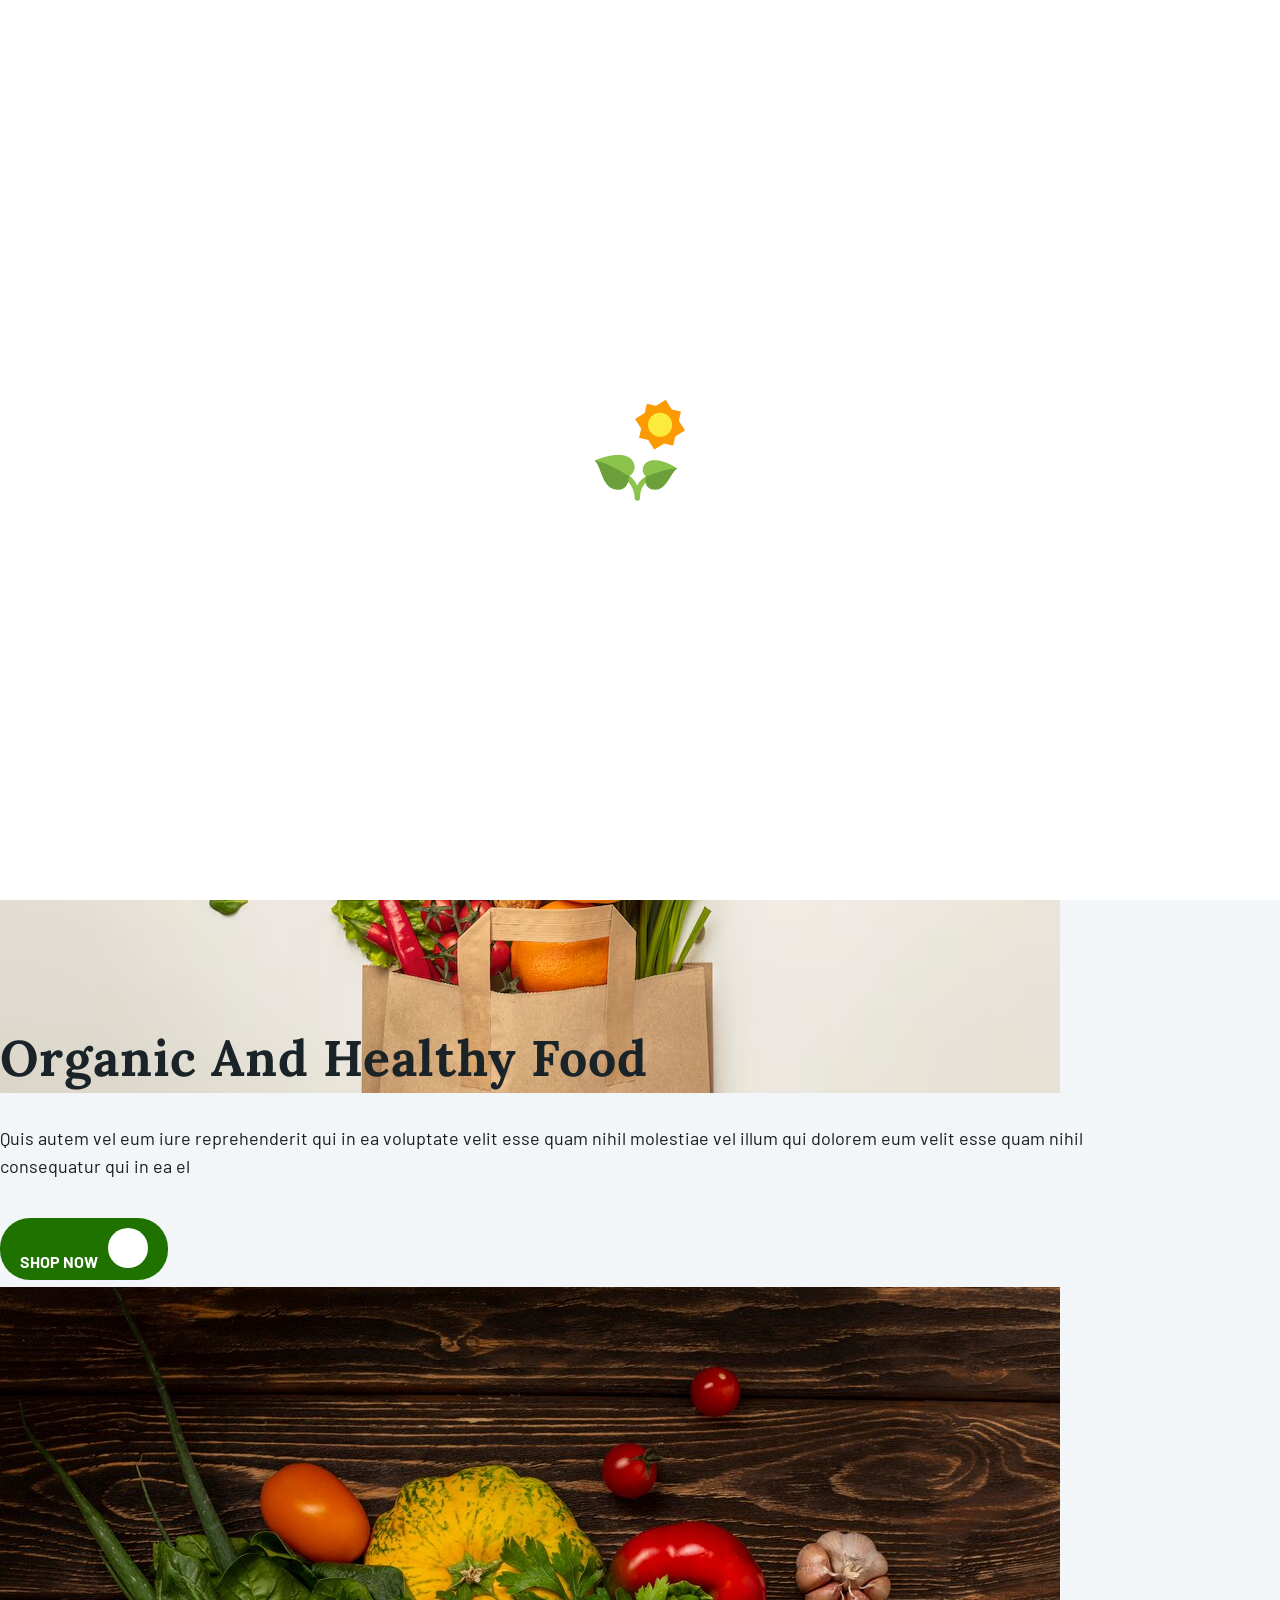
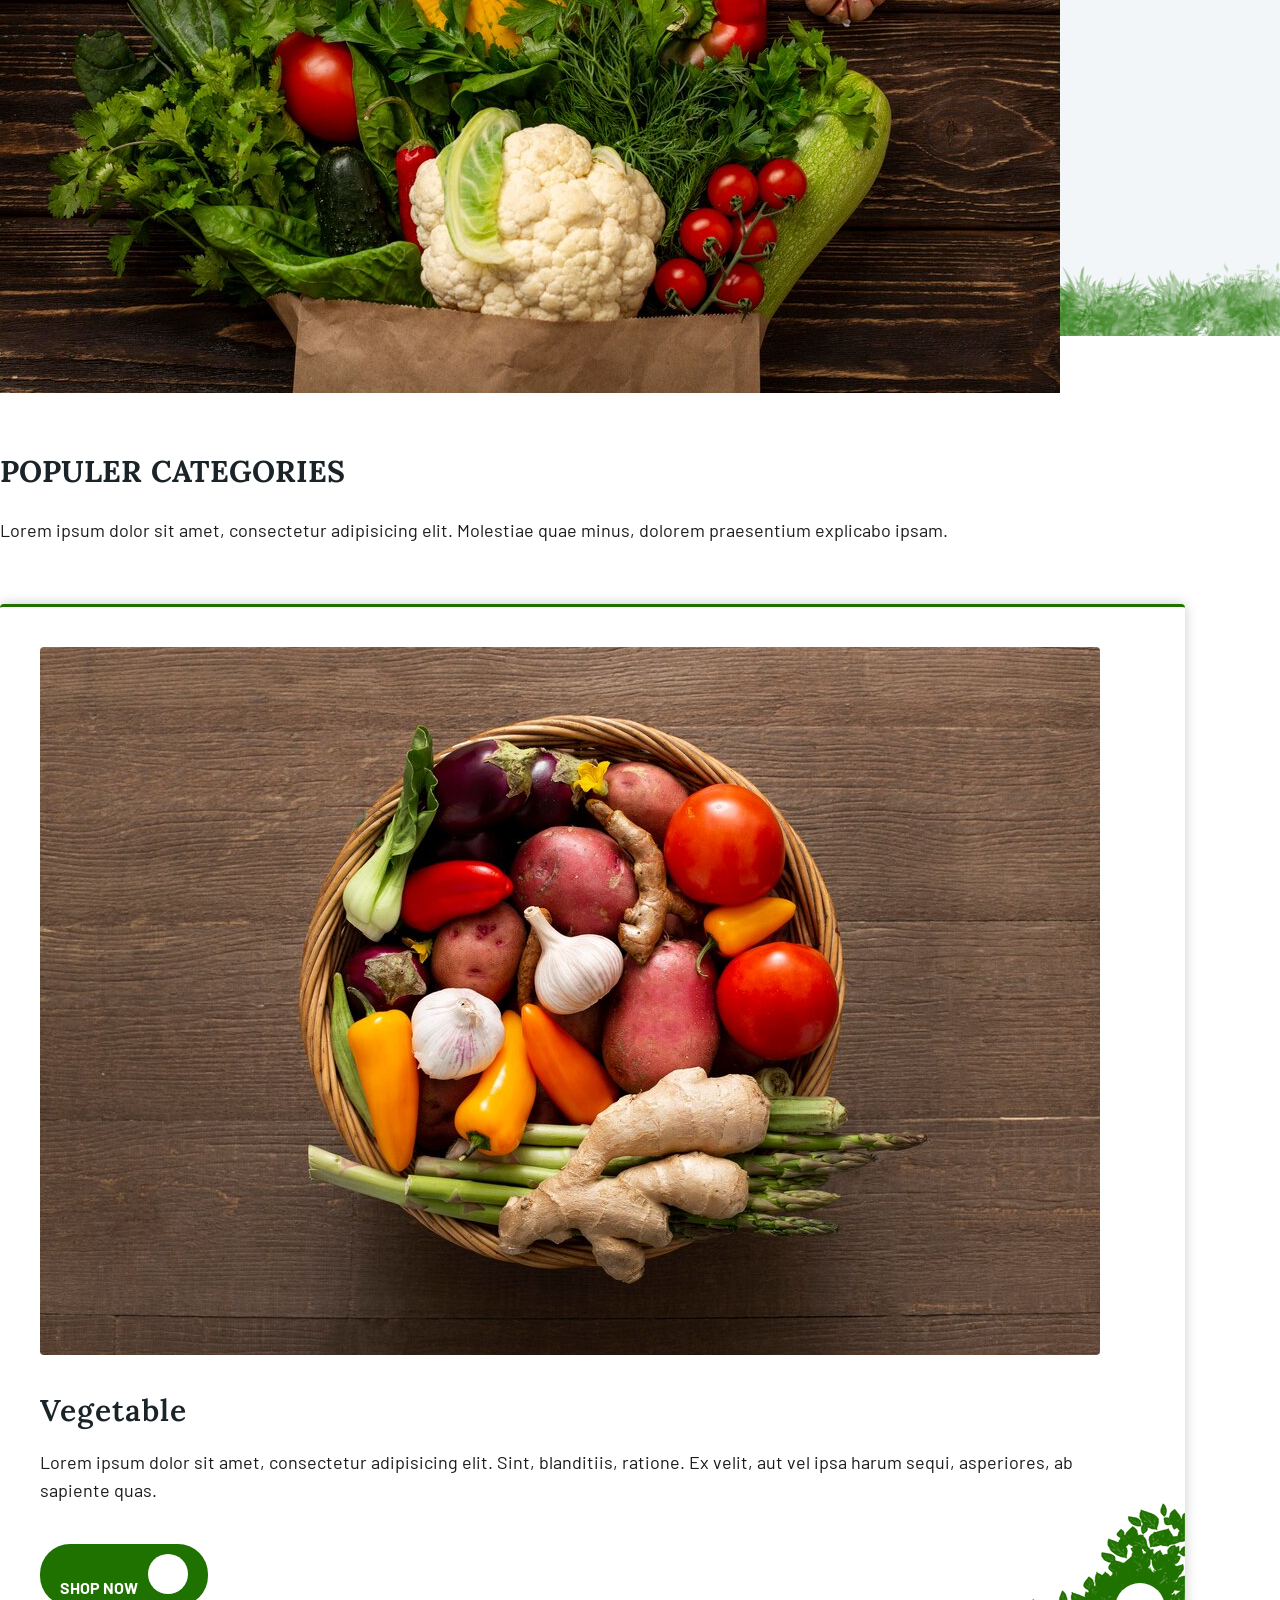
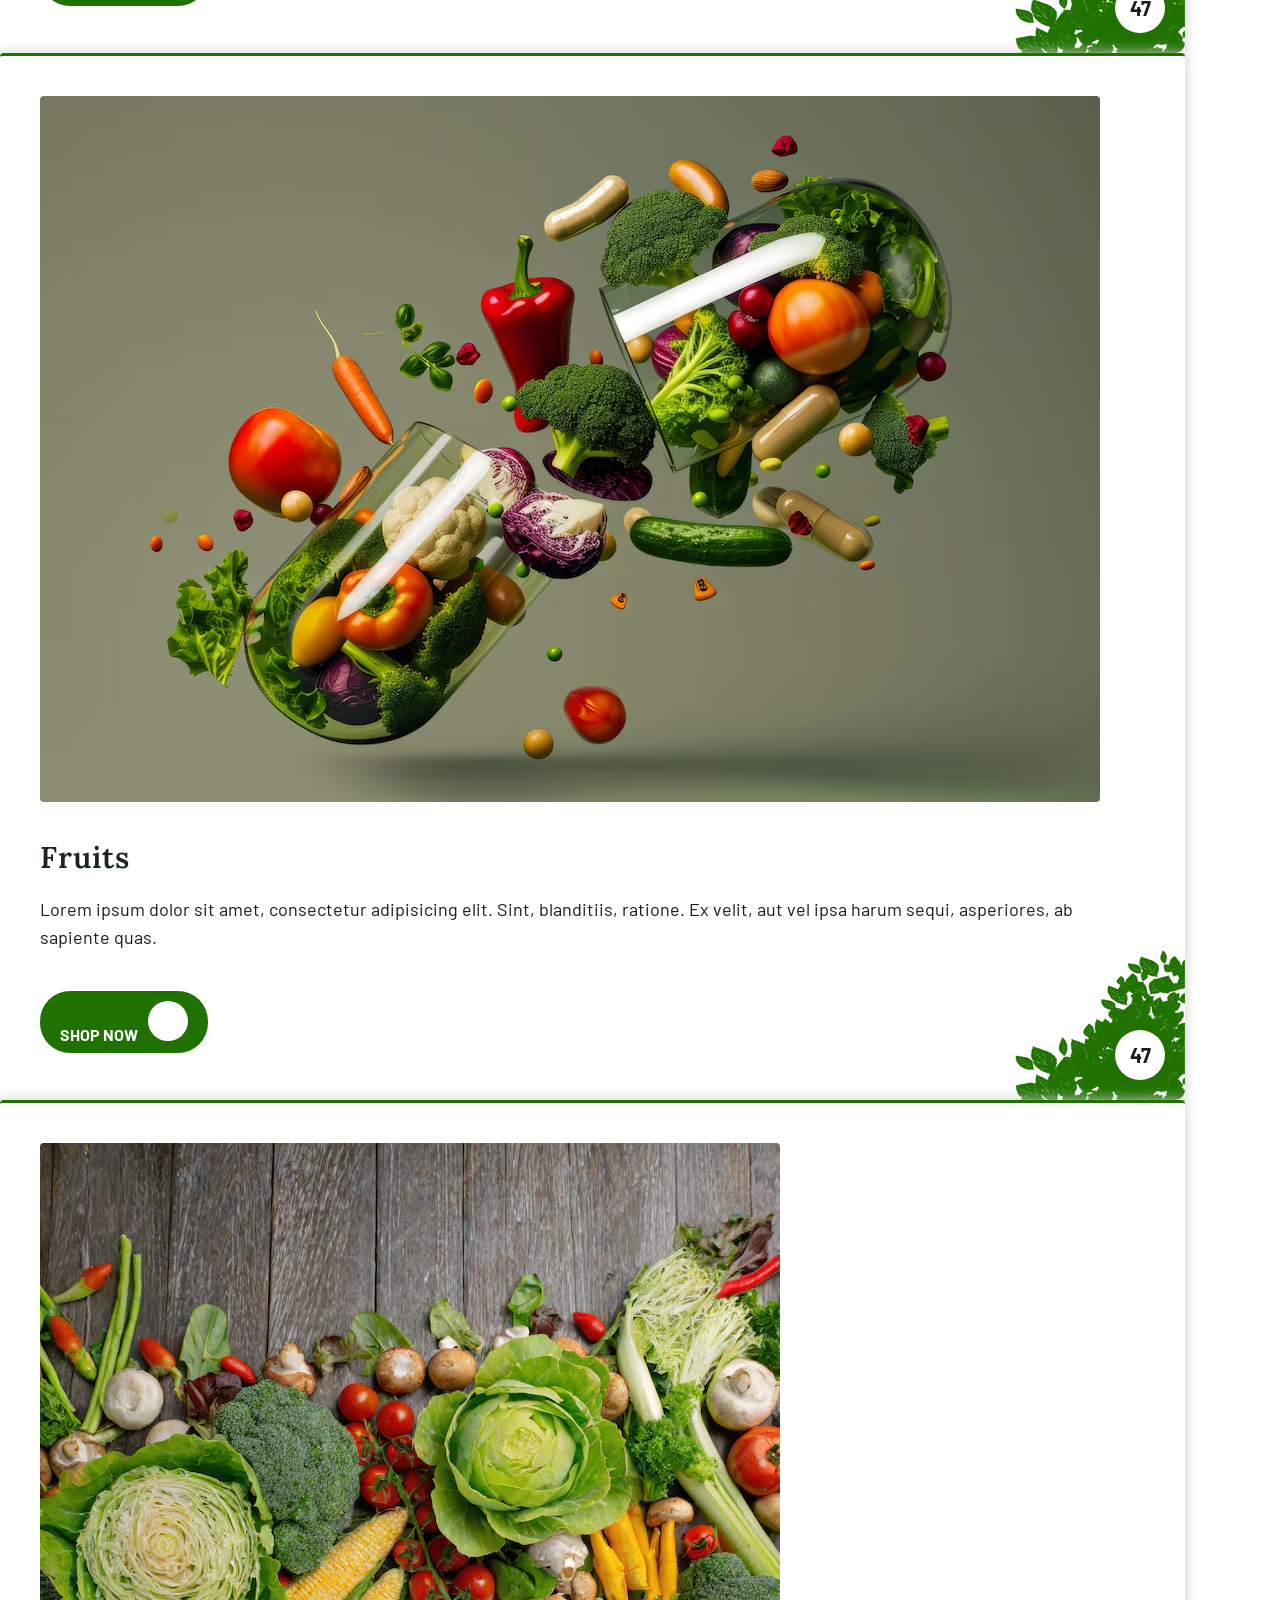
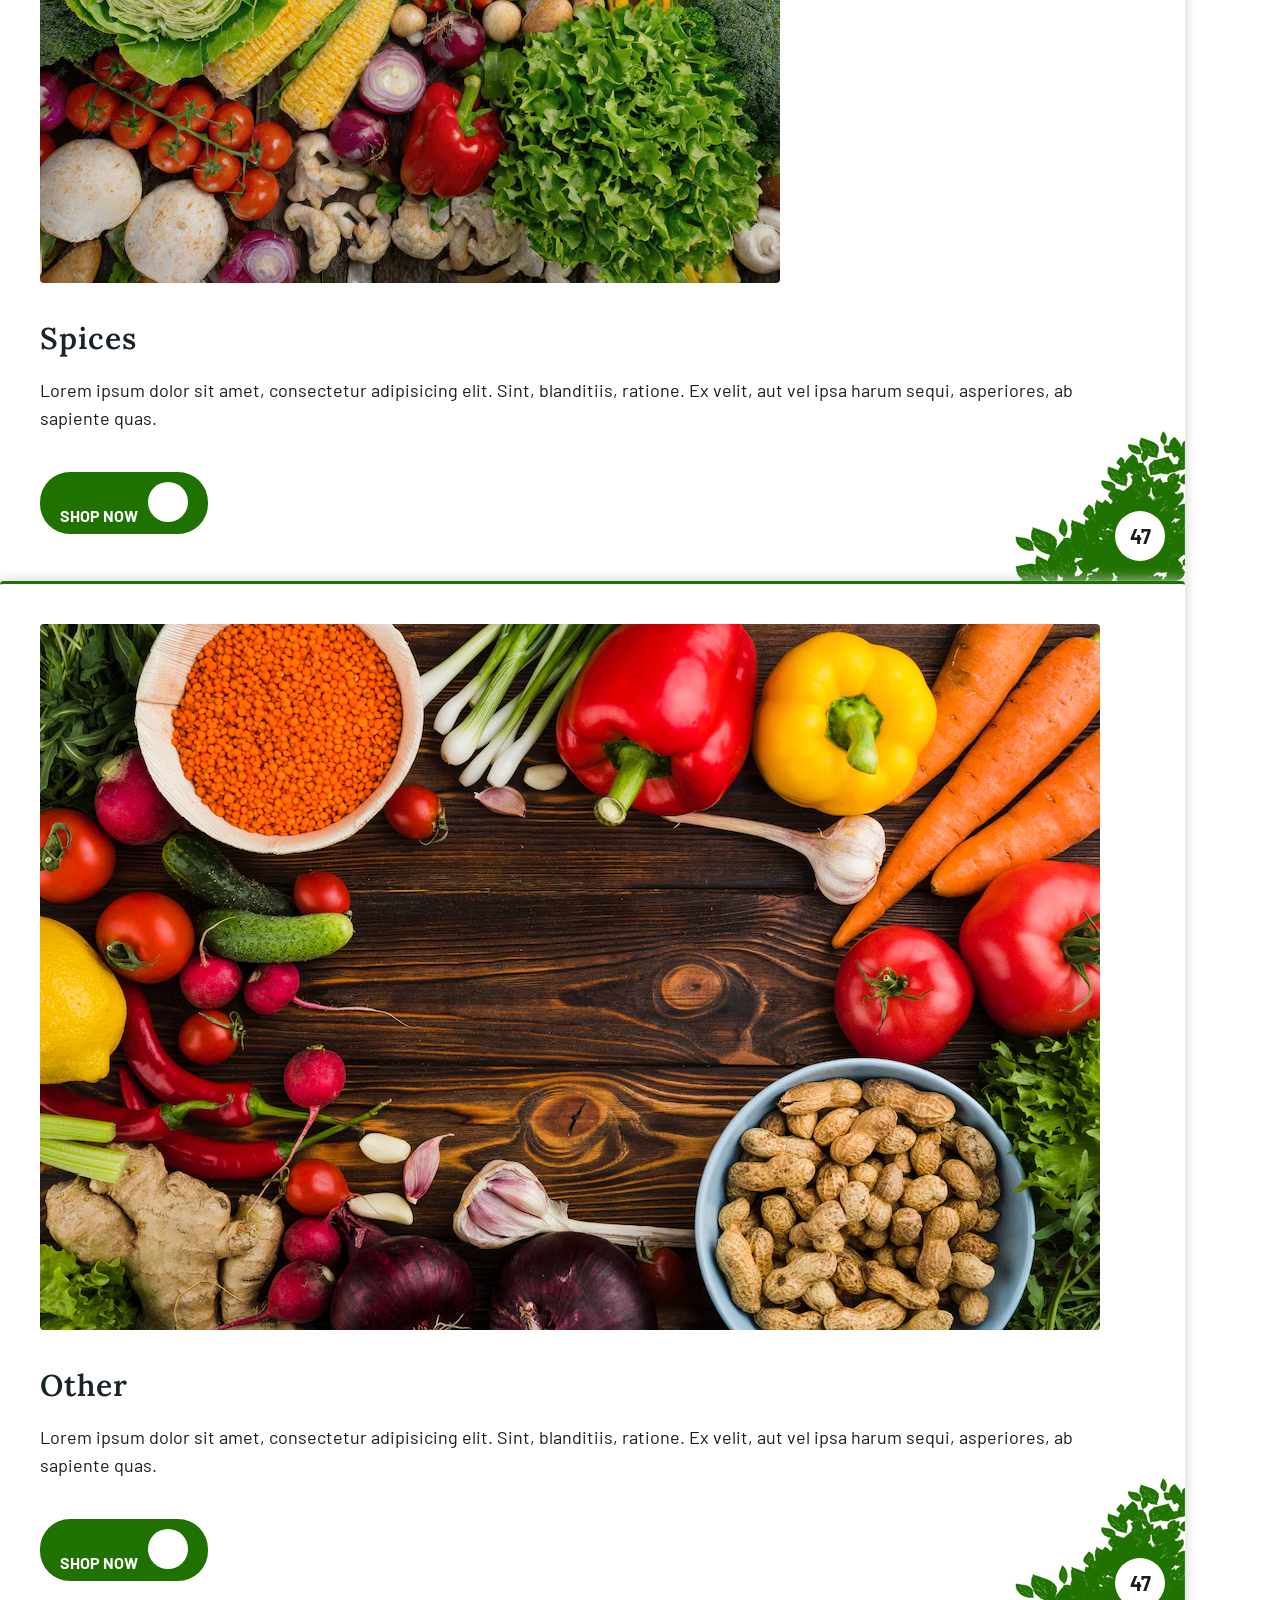
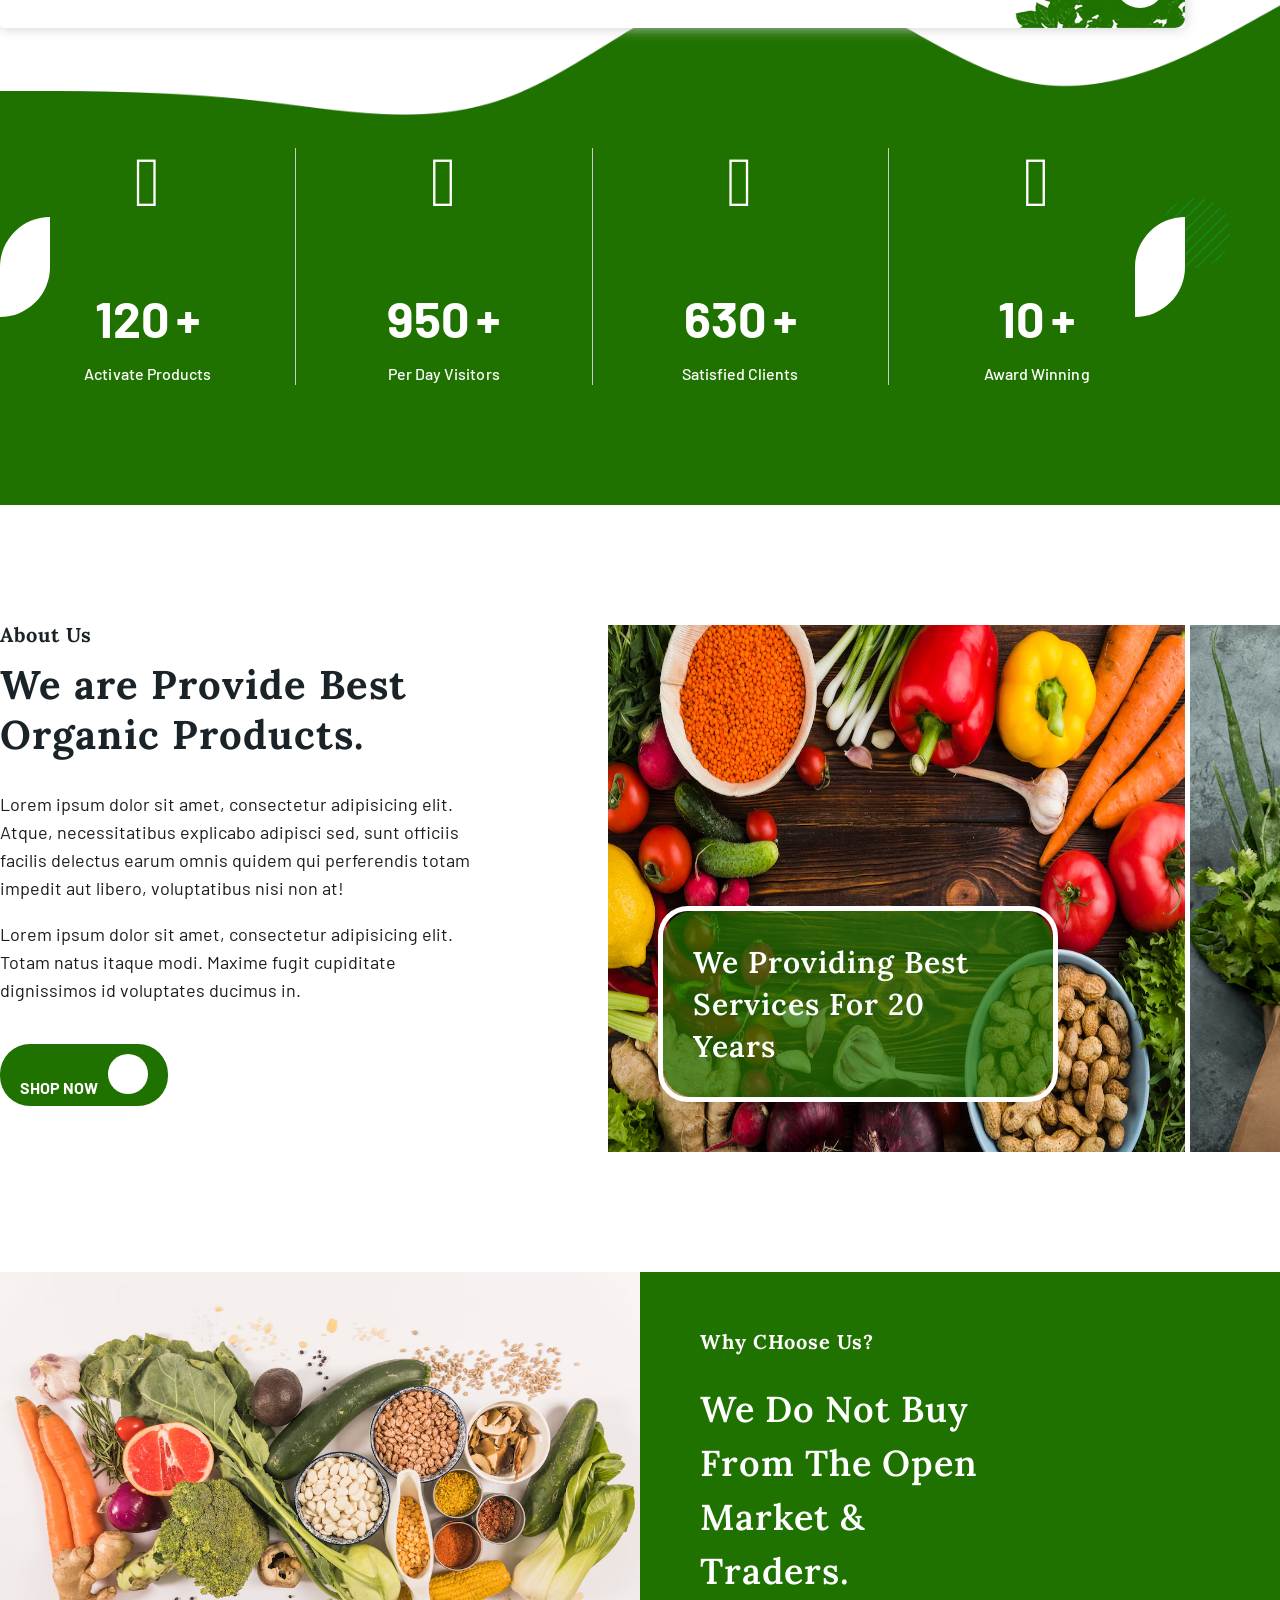
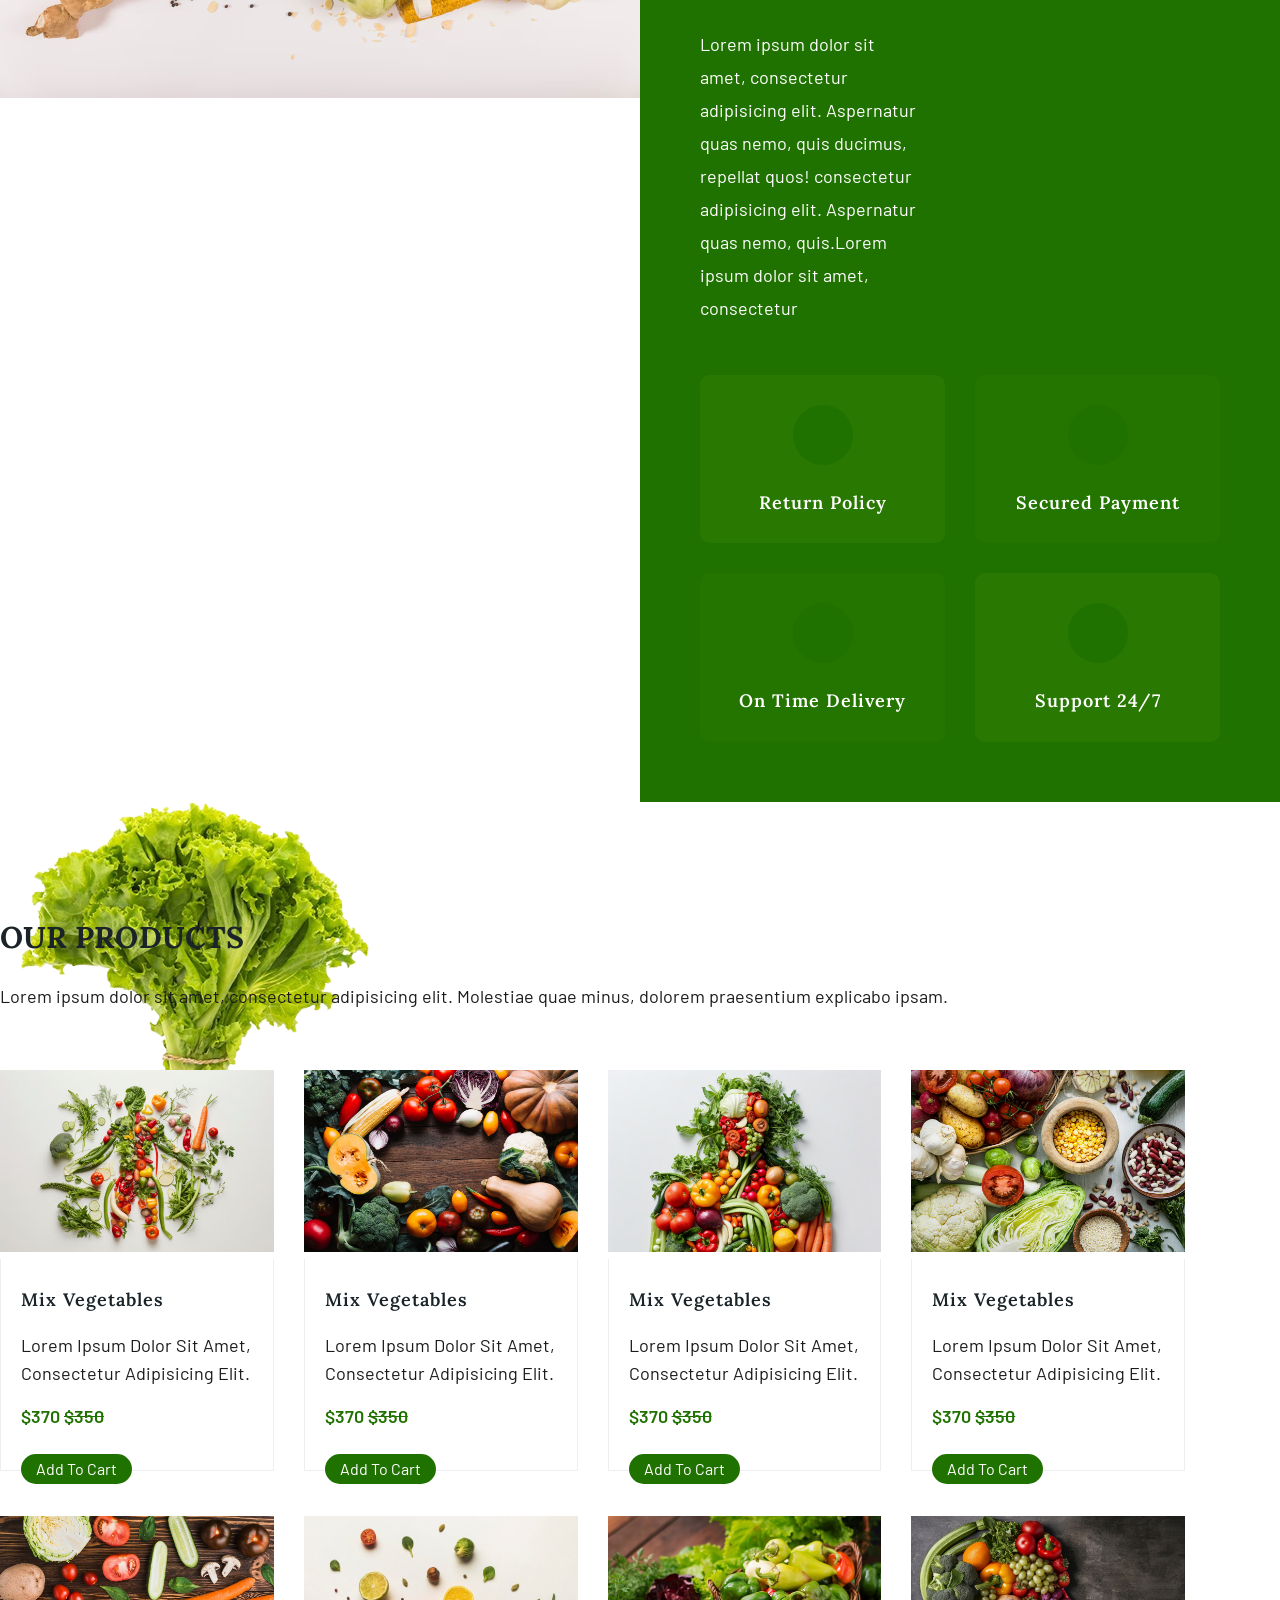
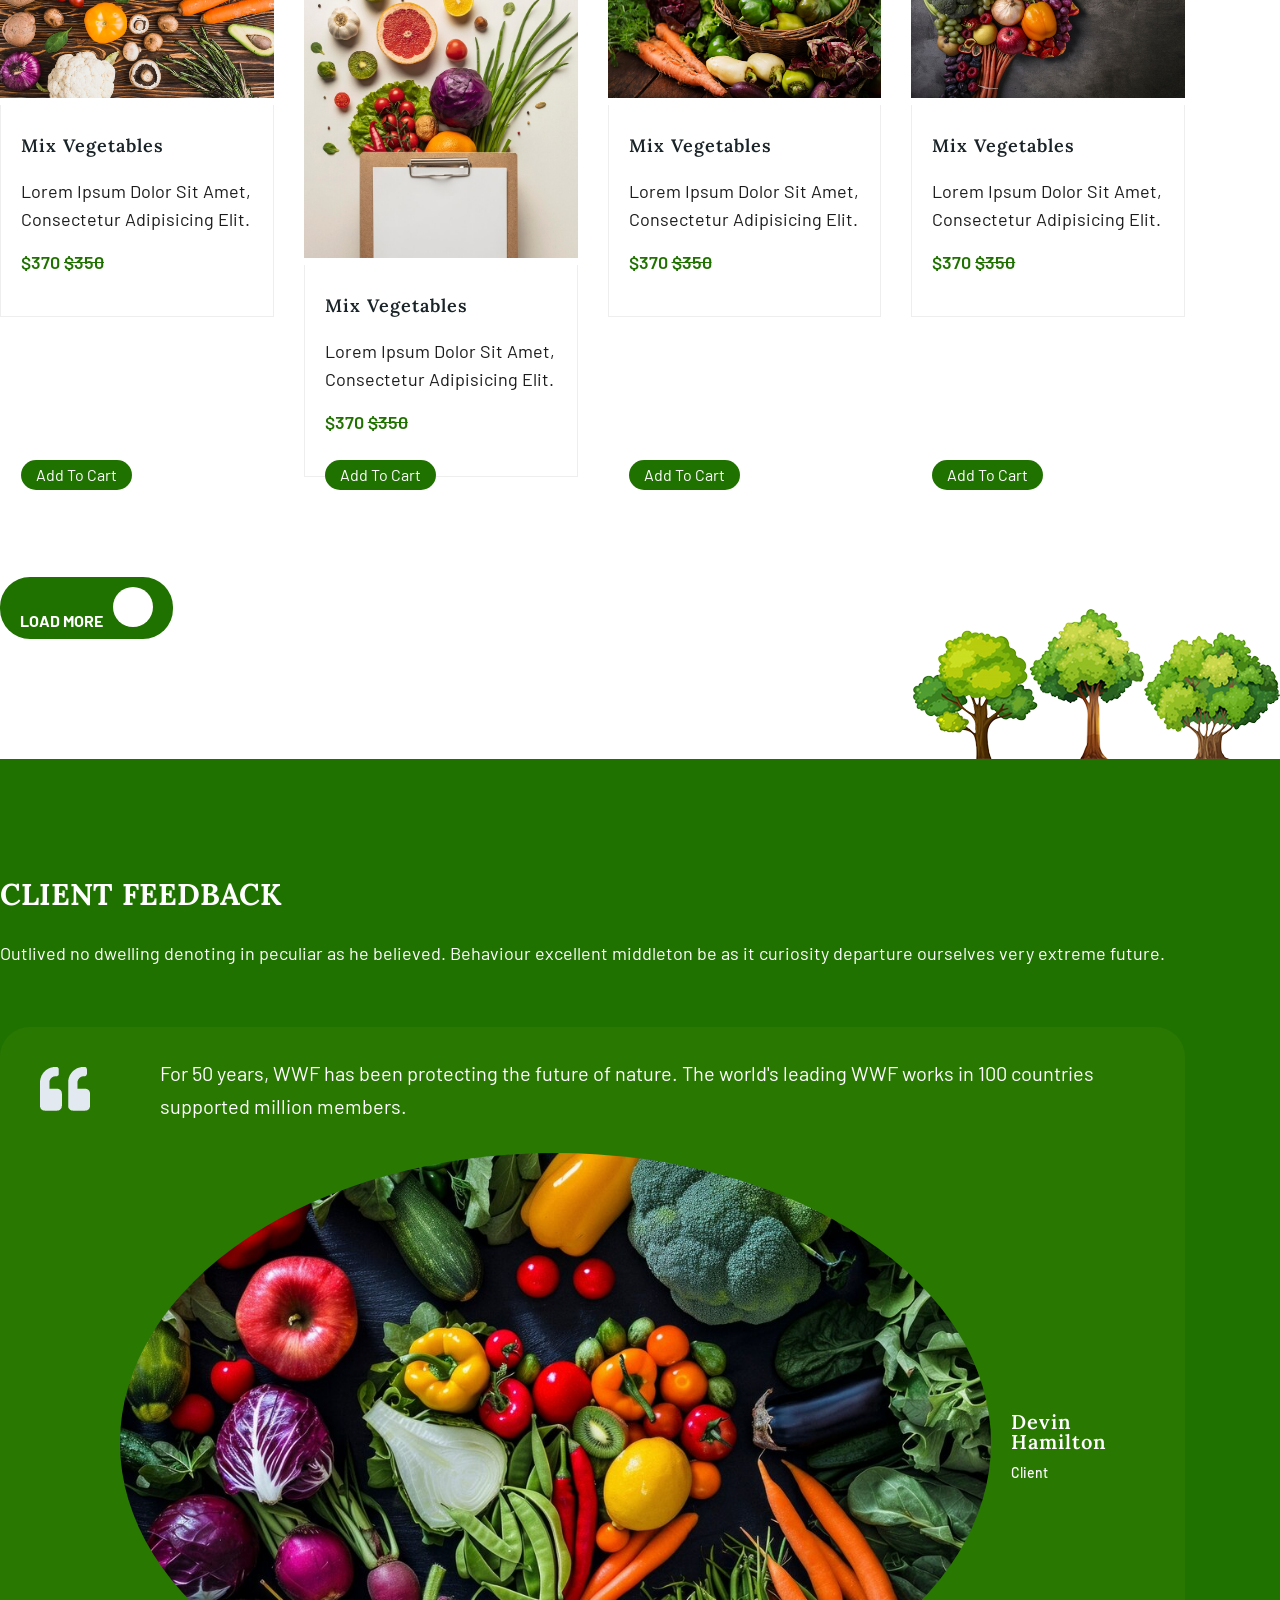
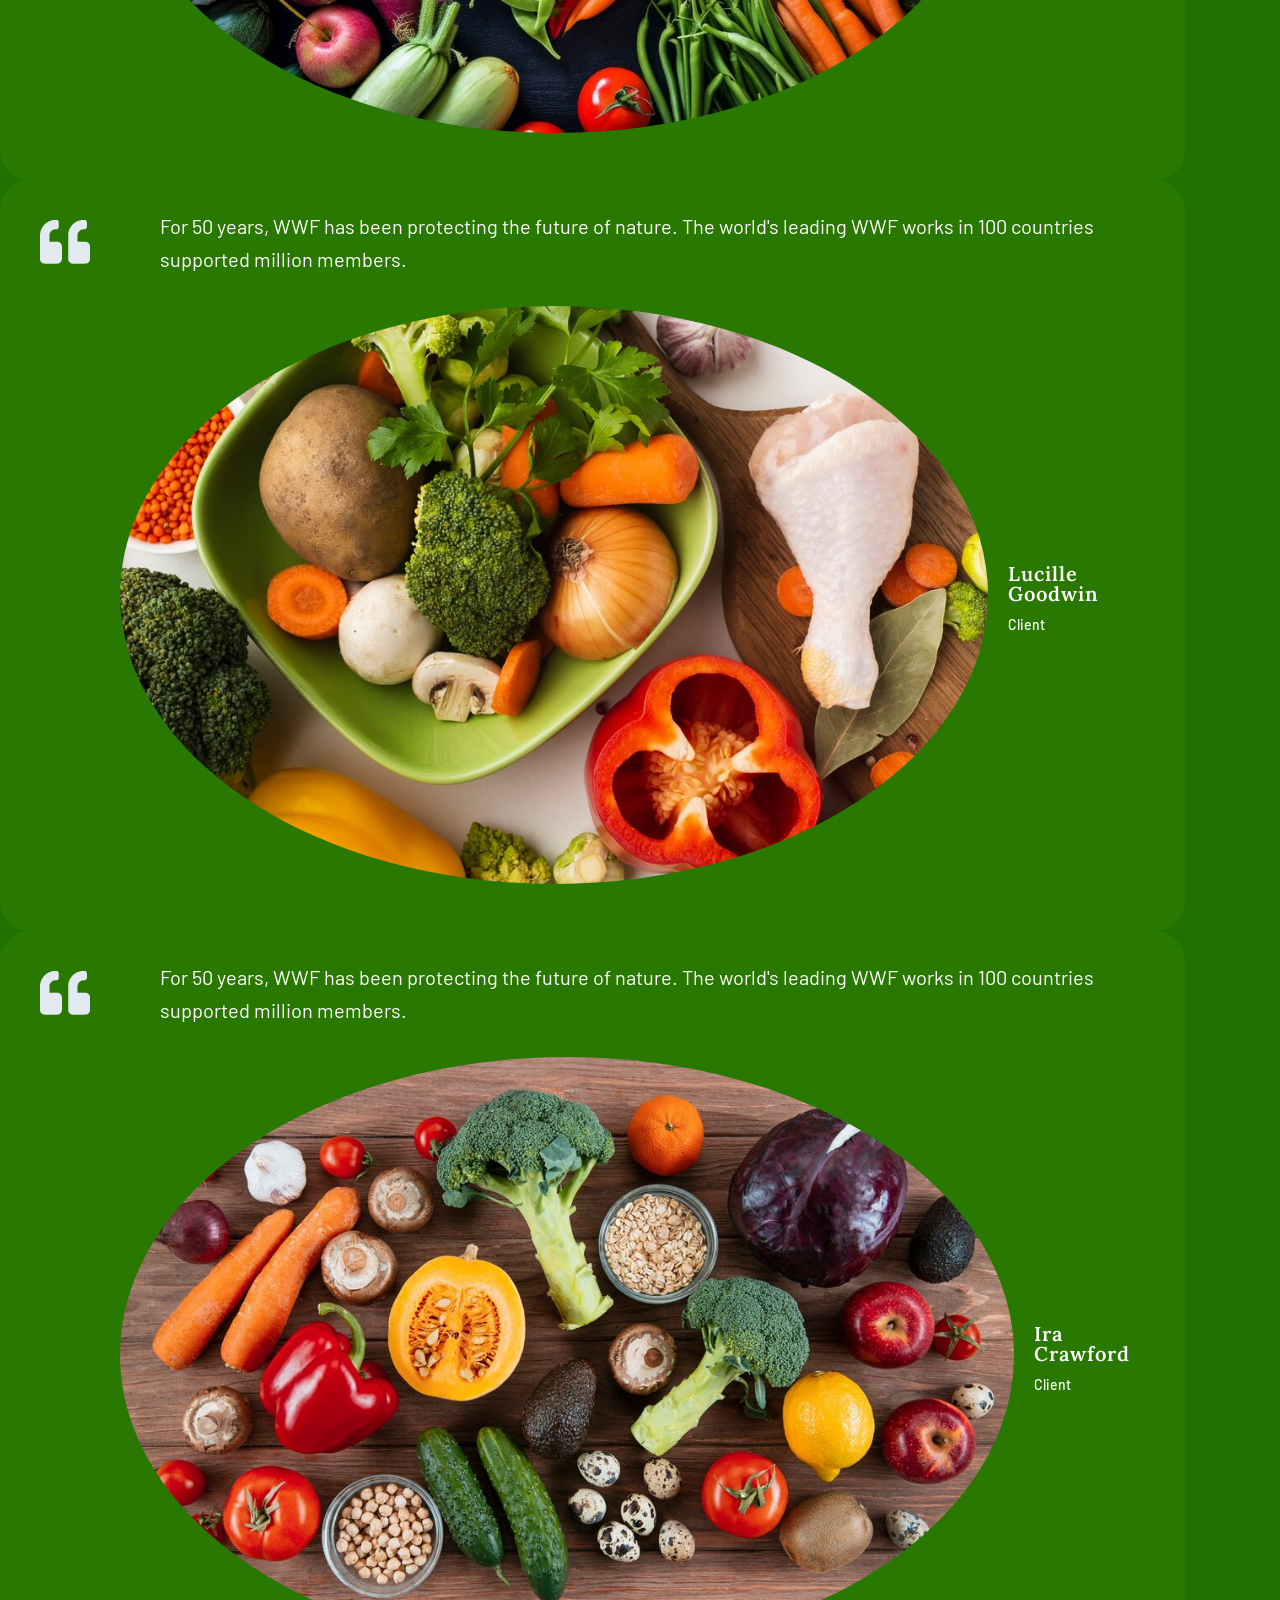
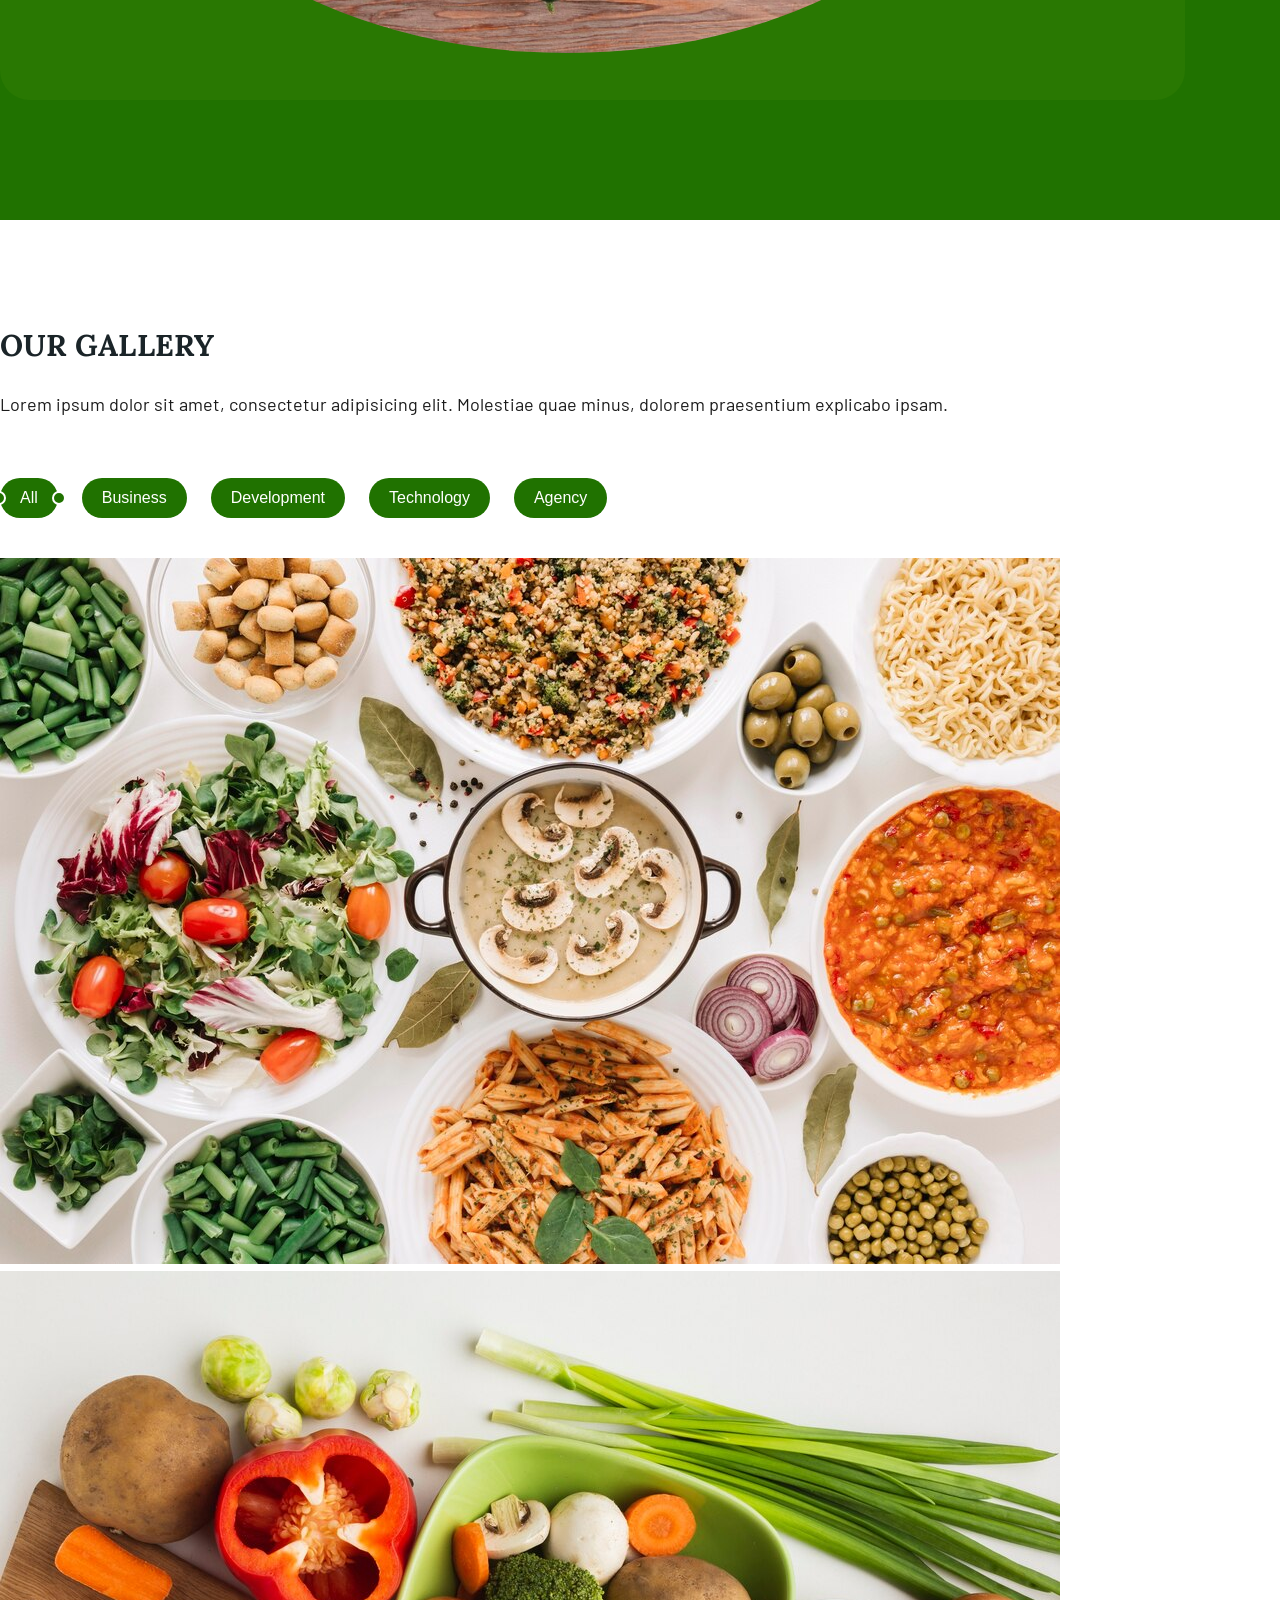
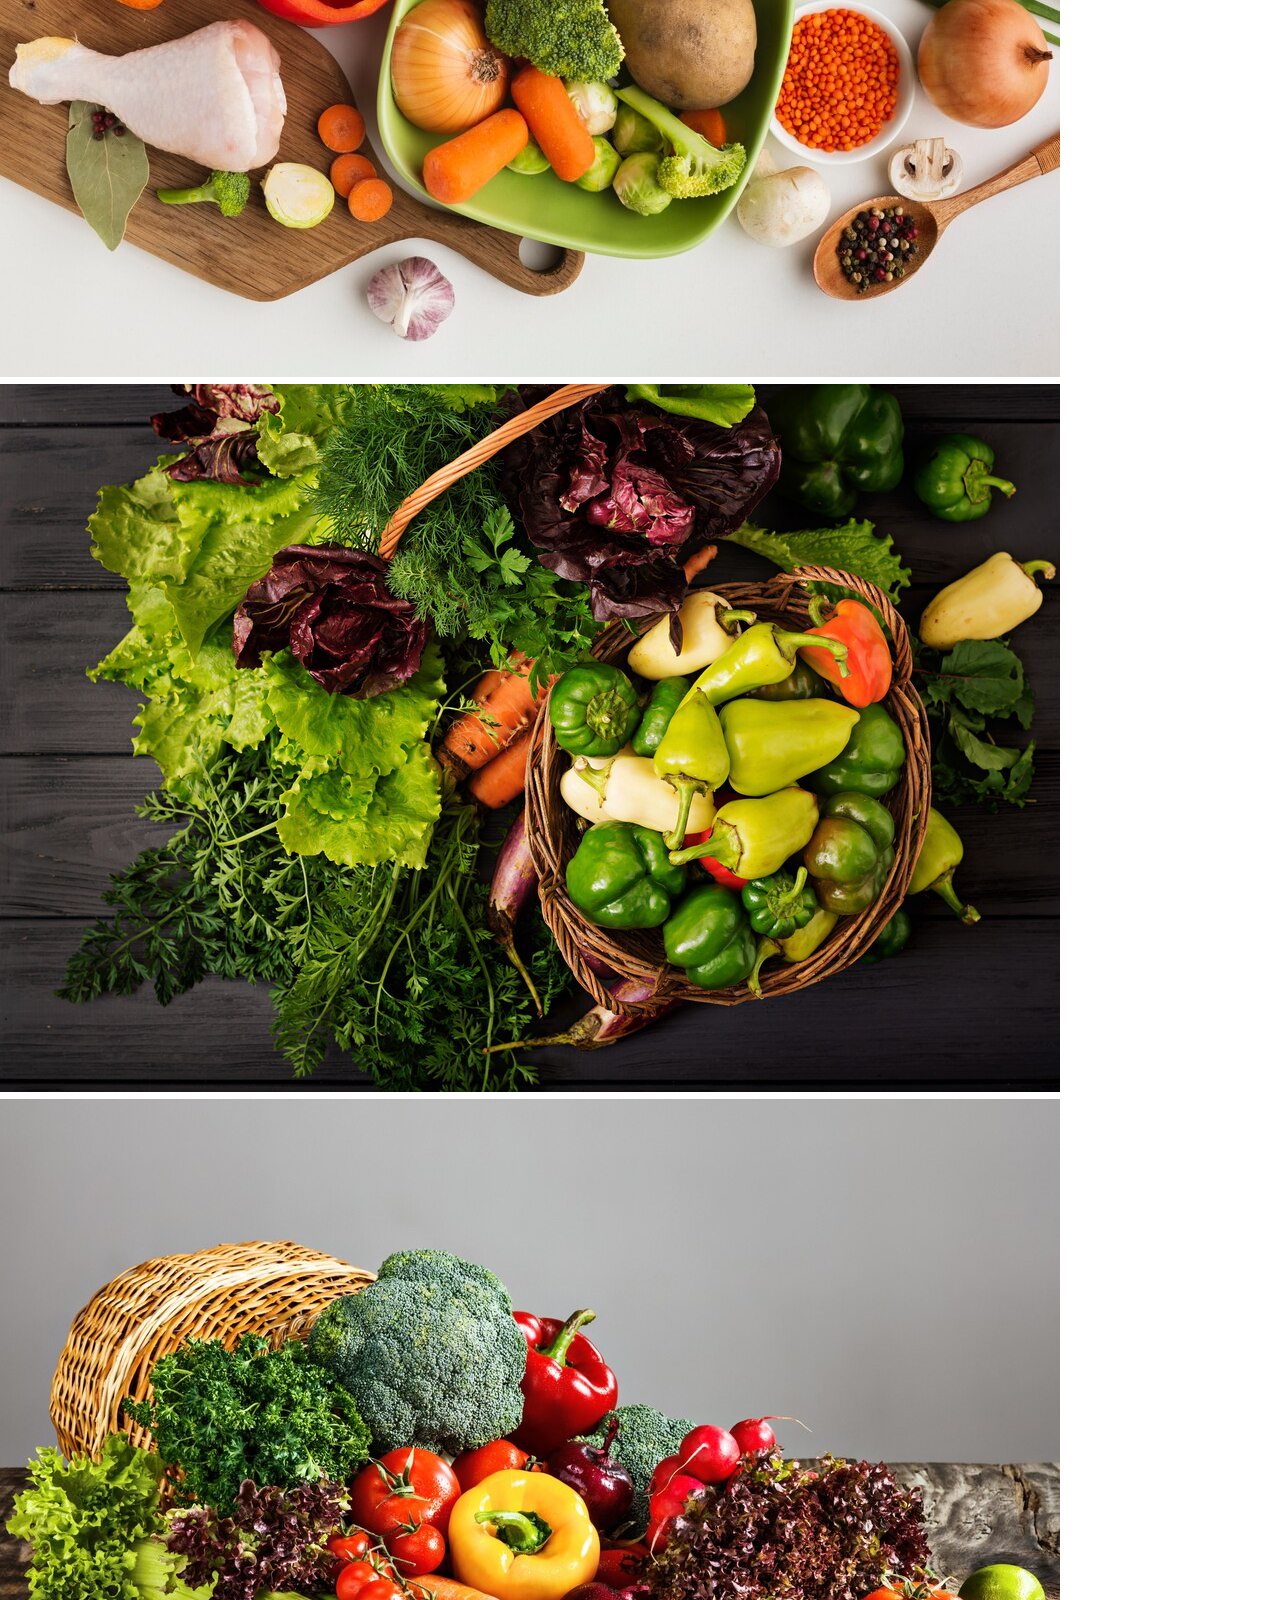
==== index.html @ 7ea6c90c "added" ====
<!doctype html>
<html class="no-js" lang="zxx">
<head>	
	<meta charset="utf-8">
	<meta http-equiv="x-ua-compatible" content="ie=edge">
	<title>  Organic Food  HTML Template </title>
	<meta name="description" content="">
	<meta name="viewport" content="width=device-width, initial-scale=1, shrink-to-fit=no">
	<!-- Place favicon.ico in the root directory -->
	<link rel="shortcut icon" type="image/x-icon" href="assets/img/logo/favicon.png">
	<!-- ========== Start Stylesheet ========== -->
	<link href="assets/css/bootstrap.min.css" rel="stylesheet" />
	<link href="assets/css/fontawesome.min.css" rel="stylesheet" />
	<link href="assets/css/magnific-popup.css" rel="stylesheet" />
	<link href="assets/css/owl.carousel.min.css" rel="stylesheet" />
	<link href="assets/css/owl.theme.default.min.css" rel="stylesheet" />
	<link href="assets/css/animate.css" rel="stylesheet" />
	<link href="assets/css/themify-icons.css" rel="stylesheet" />
	<link href="assets/css/icofont.min.css" rel="stylesheet" />
	<link href="assets/css/site-flaticon.css" rel="stylesheet" />
	<link href="assets/style.css" rel="stylesheet">
	<link href="assets/css/responsive.css" rel="stylesheet" />
	<!-- ========== End Stylesheet ========== -->
</head>

<body id="bdy">		
	<!-- Start PreLoader 
    ============================================= -->
	<div class="se-pre-con"></div>
	<!-- Start PreLoader-->
	
	<!-- Start header
    ============================================= -->
    <header class="header header-2">
		<div class="main-navigation">
			<nav id="navbar_top" class="navbar navbar-expand-lg">
				<div class="container g-0">
					<a class="navbar-brand" href="index.html">
						<img src="assets/img/logo/logo.png" class="logo-display" alt="thumb">
						<img src="assets/img/logo/logo.png" class="logo-scrolled" alt="thumb">
					</a>
					<button class="navbar-toggler" type="button" data-bs-toggle="collapse" data-bs-target="#main_nav" aria-expanded="false" aria-label="Toggle navigation">
						<span class="navbar-toggler-icon"><i class="ti-menu-alt"></i></span>
					</button>
					<div class="collapse navbar-collapse" id="main_nav">
						<ul class="navbar-nav ms-auto">
                            <li class="nav-item dropdown">
								<a class="nav-link dropdown-toggle" href="index.html">  	
                                   Home
								</a>
								
									</li>
								</ul>
							</li>
							
						</ul>
					</div> <!-- navbar-collapse.// -->
					<div class="search-cart">
						<ul class="cart-li">
							<li>
								<div class="site-cart">
									<input type="checkbox" class="site-checkbox-cart" id="site-checkbox-cart">
									<label for="site-checkbox-cart" class="site-cart-label">
										<i class="icofont-shopping-cart"></i>
									</label>
									<div class="site-cart-list">
										<ul>
											<li>
												<div class="site-cart-up">
													<div class="site-cart-pic">
														<img src="assets/img/single/cart-pic.jpg" alt="thumb">
													</div>
													<div class="site-cart-desc">
														<h6>Lampost Frame Loft</h6>
														<span>1 × $299.00</span>
													</div>
												</div>
											</li>
											<li>
												<div class="site-cart-up">
													<div class="site-cart-pic">
														<img src="assets/img/single/cart-pic.jpg" alt="thumb">
													</div>
													<div class="site-cart-desc">
														<h6>Lampost Frame Loft</h6>
														<span>1 × $299.00</span>
													</div>
												</div>
											</li>
										</ul>
										<div class="site-cart-bottom text-center">
											<div class="sub-total">
												<span>Subtotal: $499.00</span>
											</div>
											<div class="site-cart-button">
												<a href="#" class="button-btns">View Cart</a>
												<a href="#" class="button-btns">Checkout</a>				
											</div>
										</div>
									</div>
								</div>
							</li>
							<li>
								<div class="site-search">
									<input type="checkbox" class="site-input-checkbox" id="site-input-checkbox">
									<label for="site-input-checkbox" class="site-input-label">
										<i class="icofont-search"></i>
										<span class="site-close">
											<i class="icofont-close"></i>
										</span>
									</label>
									<div class="navigation__background">&nbsp;</div>
									<div class="site-search-content">
										<form>
											<input type="text" placeholder="Search" class="input-style-3">
											<button type="submit">Search</button>
										</form>
									</div>
								</div>
							</li>
						</ul>
					</div>
				</div> <!-- container -->
			</nav>
		</div>
    </header>
    <!-- End header -->
	
	<main class="main">
		
		<!-- Start Slider
		============================================= -->
		<div class="hero-2-section bg pos-rel">
			<div class="hero-2">
				<img src="assets/img/bg/bg-gallery.png" class="sec-pic-1" alt="thumb">
				<img src="assets/img/brush/b-1.png" class="sec-pic-2" alt="thumb">
				<img src="assets/img/brush/b-2.png" class="sec-pic-3" alt="thumb">
				<img src="assets/img/brush/b-3.png" class="sec-pic-4" alt="thumb">
			</div>
			<div class="hero-section-content hero-sldr owl-carousel owl-theme">
				<div class="hero-2-single">
					<div class="container g-0">
						<div class="row">
							<div class="col-xl-5">
								<div class="hero-2-content">
									<div class="hero-2-desc">
										<h2 class="hero-title">
											Providing Tasty &amp; Healthy Food
										</h2>
										<p>
											Quis autem vel eum iure reprehenderit qui in ea voluptate velit esse quam nihil molestiae  vel illum qui dolorem eum velit esse quam nihil consequatur qui in ea el 
										</p>
										<div class="hero-btn">
											<a href="contact.html" target="_blank" class="tm-btn-2">
											Shop Now
											<i class="icofont-long-arrow-right"></i>
											</a>
										</div>
									</div>
								</div>
							</div>
							<div class="col-xl-7">
								<div class="hdr-2-pic">
									<img src="assets/img/m1.jpg" class="up-move" alt="thumb">
								</div>
							</div>
						</div>
					</div>
				</div>
				<div class="hero-2-single">
					<div class="container g-0">
						<div class="row ">
							<div class="col-xl-5">
								<div class="hero-2-content">
									<div class="hero-2-desc">
										<h2 class="hero-title">
											Organic And Healthy Food
										</h2>
										<p>
											Quis autem vel eum iure reprehenderit qui in ea voluptate velit esse quam nihil molestiae  vel illum qui dolorem eum velit esse quam nihil consequatur qui in ea el 
										</p>
										<div class="hero-btn">
											<a href="contact.html" target="_blank" class="tm-btn-2">
											Shop Now
											<i class="icofont-long-arrow-right"></i>
											</a>
										</div>
									</div>
								</div>
							</div>
							<div class="col-xl-7">
								<div class="hdr-2-pic">
									<img src="assets/img/m2.jpg" class="up-move" alt="thumb">
								</div>
							</div>
						</div>
					</div>
				</div>
			</div>
		</div>
		<!-- End Slider -->
		
		<!-- Start Categories
		============================================= -->
		<div class="cate-2-area pos-rel de-padding">
			<div class="cate-2-bottom-shape">
				<img src="assets/img/shape/shape-4.png" alt="thumb">
			</div>
			<div class="container">
				<div class="row">
					<div class="col-xl-6  offset-xl-3">
						<div class="site-title text-center">

							<h2>Populer Categories</h2>
							<p class="mb-0">
								Lorem ipsum dolor sit amet, consectetur adipisicing elit. Molestiae quae minus, dolorem praesentium explicabo ipsam.
							</p>
						</div>
					</div>
				</div>
			</div>
			<div class="container">
				<div class="cate-2-wpr cate-sol owl-carousel owl-theme">
					<div class="cate-2-box pos-rel">
						<div class="cate-2-shape">
							<img src="assets/img/bg/leaf.png" alt="thumb">
							<span class="cate-2-num">47</span>
						</div>
						<div class="cate-2-pic">
							<img src="assets/img/m3.jpg" alt="thumb">
						</div>
						<div class="cate-2-desc">
							<h2>Vegetable</h2>
							<p>
								Lorem ipsum dolor sit amet, consectetur adipisicing elit. Sint, blanditiis, ratione. Ex velit, aut vel ipsa harum sequi, asperiores, ab sapiente quas.
							</p>
							<a href="shop.html" class="tm-btn-2">
								Shop Now
								<i class="icofont-long-arrow-right"></i>
							</a>
						</div>
					</div>
					<div class="cate-2-box pos-rel">
						<div class="cate-2-shape">
							<img src="assets/img/bg/leaf.png" alt="thumb">
							<span class="cate-2-num">47</span>
						</div>
						<div class="cate-2-pic">
							<img src="assets/img/m4.jpg" alt="thumb">
						</div>
						<div class="cate-2-desc">
							<h2>Fruits</h2>
							<p>
								Lorem ipsum dolor sit amet, consectetur adipisicing elit. Sint, blanditiis, ratione. Ex velit, aut vel ipsa harum sequi, asperiores, ab sapiente quas.
							</p>
							<a href="shop.html" class="tm-btn-2">
								Shop Now
								<i class="icofont-long-arrow-right"></i>
							</a>
						</div>
					</div>
					<div class="cate-2-box pos-rel">
						<div class="cate-2-shape">
							<img src="assets/img/bg/leaf.png" alt="thumb">
							<span class="cate-2-num">47</span>
						</div>
						<div class="cate-2-pic">
							<img src="assets/img/m5.jpg" alt="thumb">
						</div>
						<div class="cate-2-desc">
							<h2>Spices</h2>
							<p>
								Lorem ipsum dolor sit amet, consectetur adipisicing elit. Sint, blanditiis, ratione. Ex velit, aut vel ipsa harum sequi, asperiores, ab sapiente quas.
							</p>
							<a href="shop.html" class="tm-btn-2">
								Shop Now
								<i class="icofont-long-arrow-right"></i>
							</a>
						</div>
					</div>
					<div class="cate-2-box pos-rel">
						<div class="cate-2-shape">
							<img src="assets/img/bg/leaf.png" alt="thumb">
							<span class="cate-2-num">47</span>
						</div>
						<div class="cate-2-pic">
							<img src="assets/img/m6.jpg" alt="thumb">
						</div>
						<div class="cate-2-desc">
							<h2>Other</h2>
							<p>
								Lorem ipsum dolor sit amet, consectetur adipisicing elit. Sint, blanditiis, ratione. Ex velit, aut vel ipsa harum sequi, asperiores, ab sapiente quas.
							</p>
							<a href="shop.html" class="tm-btn-2">
								Shop Now
								<i class="icofont-long-arrow-right"></i>
							</a>
						</div>
					</div>
				</div>
			</div>
		</div>
		<!-- End Categories -->
		
		<!-- Start Counter
		============================================= -->
		<div class="counter-area counter-2 bg-theme de-pb">
			<img src="assets/img/shape/icon-3.png" class="circle-shape round-move" alt="thumb">
			<div class="container">
				<div class="counter-wpr grid-4 gap-0 counter-1">
					<div class="fun-fact">
						<div class="fun-icon">
							<i class="flaticon-coins"></i>
						</div>
						<div class="fun-desc">
							<p class="timer" data-count="+" data-to="200" data-speed="3000">120</p>
							<span class="medium">Activate Products</span>
						</div>
					</div>
					<div class="fun-fact">
						<div class="fun-icon">
							<i class="flaticon-user"></i>
						</div>
						<div class="fun-desc">
							<p class="timer" data-count="+" data-to="150" data-speed="3000">950</p>
							<span class="medium">Per Day Visitors</span>
						</div>
					</div>
					<div class="fun-fact">
						<div class="fun-icon">
							<i class="flaticon-employee"></i>
						</div>
						<div class="fun-desc">
							<p class="timer" data-count="+" data-to="630" data-speed="3000">630</p>
							<span class="medium">Satisfied Clients</span>
						</div>
					</div>
					<div class="fun-fact">
						<div class="fun-icon">
							<i class="flaticon-diamond"></i>
						</div>
						<div class="fun-desc">
							<p class="timer" data-count="+" data-to="10" data-speed="3000">10</p>
							<span class="medium">Award Winning</span>
						</div>
					</div>
				</div>
			</div>
		</div>
		<!-- End Counter -->
		
		<!-- Start About Us
		============================================= -->
		<div class="about-2-area de-padding">
			<div class="container">
				<div class="about-2-wpr grid-2">
					<div class="about-2-left">
						<h5 class="hero-sub-title">
							About Us
						</h5>
						<h2 class="hero-title">
							We are Provide Best Organic Products.
						</h2>
						<div class="about-2-text">
							<p>

								Lorem ipsum dolor sit amet, consectetur adipisicing elit. Atque, necessitatibus explicabo adipisci sed, sunt officiis facilis delectus earum omnis quidem qui perferendis totam impedit aut libero, voluptatibus nisi non at!
							</p>
							<p class="mb-0">
								Lorem ipsum dolor sit amet, consectetur adipisicing elit. Totam natus itaque modi. Maxime fugit cupiditate dignissimos id voluptates ducimus in.
							</p>
						</div>
						<a href="shop.html" class="tm-btn-2">
							Shop Now
							<i class="icofont-long-arrow-right"></i>
						</a>
					</div>
					<div class="about-2-right">
						<div class="cate-2-left-pic pos-rel">
							<img src="assets/img/m6.jpg" alt="thumb">
							<img src="assets/img/m7.jpg" alt="thumb">
							<div class="cate-exp">
								<h3>
									we providing Best Services For <span>20</span> Years
								</h3>
							</div>
						</div>
					</div>
				</div>
			</div>
		</div>
		<!-- End About Us -->
		
		<!-- Start Choose
		============================================= -->
		<div class="choose-area">
			<div class="choose-wpr grid-2 gap-0">
				<div class="choose-left">
					<div class="choose-left-pic">
						<img src="assets/img/m8.jpg" alt="thumb">
					</div>
				</div>
				<div class="choose-right bg-theme">
					<div class="choose-up">
						<h5 class="hero-sub-title">Why CHoose Us?</h5>
						<h2>
							We do not buy from the open market & traders.
						</h2>
						<p class="mb-0">
							Lorem ipsum dolor sit amet, consectetur adipisicing elit. Aspernatur quas nemo, quis ducimus, repellat quos! consectetur adipisicing elit. Aspernatur quas nemo, quis.Lorem ipsum dolor sit amet, consectetur
						</p>
					</div>
					<div class="choose-feature grid-2">
						<div class="choose-box ope-1">
							<div class="choose-icon">
								<i class="icofont-money-bag"></i>
							</div>
							<div class="choose-desc">
								<h5 class="mb-0">Return Policy</h5>
							</div>
						</div>
						<div class="choose-box">
							<div class="choose-icon">
								<i class="icofont-ssl-security"></i>
							</div>
							<div class="choose-desc">
								<h5 class="mb-0">Secured Payment</h5>
							</div>
						</div>
						<div class="choose-box">
							<div class="choose-icon">
								<i class="icofont-delivery-time"></i>
							</div>
							<div class="choose-desc">
								<h5 class="mb-0">On Time Delivery</h5>
							</div>
						</div>
						<div class="choose-box ope-1">
							<div class="choose-icon">
								<i class="icofont-live-support"></i>
							</div>
							<div class="choose-desc">
								<h5 class="mb-0">Support 24/7</h5>
							</div>
						</div>
					</div>
				</div>
			</div>
		</div>
		<!-- End Choose -->
		
		<!-- Start Products
		============================================= -->
		<div class="products-area pos-rel de-padding">
			<div class="product-tree">
				<img src="assets/img/tree/4.png" alt="thumb">
				<img src="assets/img/tree/snake.png" class="up-move" alt="thumb">
			</div>
			<div class="container">
				<div class="row">
					<div class="col-xl-6 offset-xl-3">
						<div class="site-title text-center">
							<h2>Our Products</h2>
							<p class="mb-0">
								Lorem ipsum dolor sit amet, consectetur adipisicing elit. Molestiae quae minus, dolorem praesentium explicabo ipsam.
							</p>
						</div>
					</div>
				</div>
				<div class="products-wpr grid-4">
					<div class="products-box">
						<div class="products-pic">
							<img src="assets/img/m9.jpg" alt="thumb">
							<ul class="carts d-flex align-items-center">
								<li>
									<a href="#">
										<i class="icofont-cart-alt"></i>
									</a>
								</li>
								<li>
									<a href="#">
										<i class="icofont-heart-alt"></i>
									</a>
								</li>
								<li>
									<a href="#">
										<i class="icofont-eye-alt"></i>
									</a>
								</li>
							</ul>
						</div>
						<div class="products-desc">
							<a href="product-single.html" target="_blank">
								<h5>Mix Vegetables</h5>
							</a>
							<p>
								Lorem ipsum dolor sit amet, consectetur adipisicing elit.
							</p>
							<div class="products-price">
								<span>$370 <del>$350</del></span>
							</div>
							<div class="add-to-cart">
								<a href="#" class="cart-btn">Add to cart</a>
							</div>
						</div>
					</div>
					<div class="products-box">
						<div class="products-pic">
							<img src="assets/img/m10.jpg" alt="thumb">
							<ul class="carts d-flex align-items-center">
								<li>
									<a href="#">
										<i class="icofont-cart-alt"></i>
									</a>
								</li>
								<li>
									<a href="#">
										<i class="icofont-heart-alt"></i>
									</a>
								</li>
								<li>
									<a href="#">
										<i class="icofont-eye-alt"></i>
									</a>
								</li>
							</ul>
						</div>
						<div class="products-desc">
							<a href="product-single.html" target="_blank">
								<h5>Mix Vegetables</h5>
							</a>
							<p>
								Lorem ipsum dolor sit amet, consectetur adipisicing elit.
							</p>
							<div class="products-price">
								<span>$370 <del>$350</del></span>
							</div>
							<div class="add-to-cart">
								<a href="#" class="cart-btn">Add to cart</a>
							</div>
						</div>
					</div>
					<div class="products-box">
						<div class="products-pic">
							<img src="assets/img/m11.jpg" alt="thumb">
							<ul class="carts d-flex align-items-center">
								<li>
									<a href="#">
										<i class="icofont-cart-alt"></i>
									</a>
								</li>
								<li>
									<a href="#">
										<i class="icofont-heart-alt"></i>
									</a>
								</li>
								<li>
									<a href="#">
										<i class="icofont-eye-alt"></i>
									</a>
								</li>
							</ul>
						</div>
						<div class="products-desc">
							<a href="product-single.html" target="_blank">
								<h5>Mix Vegetables</h5>
							</a>
							<p>
								Lorem ipsum dolor sit amet, consectetur adipisicing elit.
							</p>
							<div class="products-price">
								<span>$370 <del>$350</del></span>
							</div>
							<div class="add-to-cart">
								<a href="#" class="cart-btn">Add to cart</a>
							</div>
						</div>
					</div>
					<div class="products-box">
						<div class="products-pic">
							<img src="assets/img/m12.jpg" alt="thumb">
							<ul class="carts d-flex align-items-center">
								<li>
									<a href="#">
										<i class="icofont-cart-alt"></i>
									</a>
								</li>
								<li>
									<a href="#">
										<i class="icofont-heart-alt"></i>
									</a>
								</li>
								<li>
									<a href="#">
										<i class="icofont-eye-alt"></i>
									</a>
								</li>
							</ul>
						</div>
						<div class="products-desc">
							<a href="product-single.html" target="_blank">
								<h5>Mix Vegetables</h5>
							</a>
							<p>
								Lorem ipsum dolor sit amet, consectetur adipisicing elit.
							</p>
							<div class="products-price">
								<span>$370 <del>$350</del></span>
							</div>
							<div class="add-to-cart">
								<a href="#" class="cart-btn">Add to cart</a>
							</div>
						</div>
					</div>
					<div class="products-box">
						<div class="products-pic">
							<img src="assets/img/m31.jpg" alt="thumb">
							<ul class="carts d-flex align-items-center">
								<li>
									<a href="#">
										<i class="icofont-cart-alt"></i>
									</a>
								</li>
								<li>
									<a href="#">
										<i class="icofont-heart-alt"></i>
									</a>
								</li>
								<li>
									<a href="#">
										<i class="icofont-eye-alt"></i>
									</a>
								</li>
							</ul>
						</div>
						<div class="products-desc">
							<a href="product-single.html" target="_blank">
								<h5>Mix Vegetables</h5>
							</a>
							<p>

								Lorem ipsum dolor sit amet, consectetur adipisicing elit.
							</p>
							<div class="products-price">
								<span>$370 <del>$350</del></span>
							</div>
							<div class="add-to-cart">
								<a href="#" class="cart-btn">Add to cart</a>
							</div>
						</div>
					</div>
					<div class="products-box">
						<div class="products-pic">
							<img src="assets/img/m14.jpg" alt="thumb">
							<ul class="carts d-flex align-items-center">
								<li>
									<a href="#">
										<i class="icofont-cart-alt"></i>
									</a>
								</li>
								<li>
									<a href="#">
										<i class="icofont-heart-alt"></i>
									</a>
								</li>
								<li>
									<a href="#">
										<i class="icofont-eye-alt"></i>
									</a>
								</li>
							</ul>
						</div>
						<div class="products-desc">
							<a href="product-single.html" target="_blank">
								<h5>Mix Vegetables</h5>
							</a>
							<p>
								Lorem ipsum dolor sit amet, consectetur adipisicing elit.
							</p>
							<div class="products-price">
								<span>$370 <del>$350</del></span>
							</div>
							<div class="add-to-cart">
								<a href="#" class="cart-btn">Add to cart</a>
							</div>
						</div>
					</div>
					<div class="products-box">
						<div class="products-pic">
							<img src="assets/img/m15.jpg" alt="thumb">
							<ul class="carts d-flex align-items-center">
								<li>
									<a href="#">
										<i class="icofont-cart-alt"></i>
									</a>
								</li>
								<li>
									<a href="#">
										<i class="icofont-heart-alt"></i>
									</a>
								</li>
								<li>
									<a href="#">
										<i class="icofont-eye-alt"></i>
									</a>
								</li>
							</ul>
						</div>
						<div class="products-desc">
							<a href="product-single.html" target="_blank">
								<h5>Mix Vegetables</h5>
							</a>
							<p>
								Lorem ipsum dolor sit amet, consectetur adipisicing elit.
							</p>
							<div class="products-price">
								<span>$370 <del>$350</del></span>
							</div>
							<div class="add-to-cart">
								<a href="#" class="cart-btn">Add to cart</a>
							</div>
						</div>
					</div>
					<div class="products-box">
						<div class="products-pic">
							<img src="assets/img/m16.jpg" alt="thumb">
							<ul class="carts d-flex align-items-center">
								<li>
									<a href="#">
										<i class="icofont-cart-alt"></i>
									</a>
								</li>
								<li>
									<a href="#">
										<i class="icofont-heart-alt"></i>
									</a>
								</li>
								<li>
									<a href="#">
										<i class="icofont-eye-alt"></i>
									</a>
								</li>
							</ul>
						</div>
						<div class="products-desc">
							<a href="product-single.html" target="_blank">
								<h5>Mix Vegetables</h5>
							</a>
							<p>
								Lorem ipsum dolor sit amet, consectetur adipisicing elit.
							</p>
							<div class="products-price">
								<span>$370 <del>$350</del></span>
							</div>
							<div class="add-to-cart">
								<a href="#" class="cart-btn">Add to cart</a>
							</div>
						</div>
					</div>
				</div>
				<div class="load-more text-center mt-100">
					<a href="shop.html" class="tm-btn-2">
						Load More
						<i class="icofont-long-arrow-right"></i>
					</a>
				</div>
			</div>
		</div>
		<!-- End Products -->
		
		<!-- Start Review
		============================================= -->
		<div class="rev-area de-padding">
			<div class="container">
				<div class="row">
					<div class="col-xl-8 offset-xl-2">
						<div class="site-title wh text-center">
							<h2>Client Feedback</h2>
							<p class="mb-0">
								Outlived no dwelling denoting in peculiar as he believed. Behaviour excellent middleton be as it curiosity departure ourselves very extreme future.
							</p>
						</div>
					</div>
				</div>
				<div class="rev-wpr">
					<div class="rev-sldr owl-carousel owl-theme">
						<div class="rev-content">
							<div class="rev-icon">
								<div class="rev-pc">
									<img src="assets/img/shape/qoute.png" alt="thumb">
								</div>
							</div>
							<div class="rev-desc">
								<blockquote>
									For 50 years, WWF has been protecting the future of nature. The world's leading WWF works in 100 countries supported million members.
								</blockquote>
								<div class="rev-bio">
									<div class="rev-pic">
										<img src="assets/img/m17.jpg" alt="thumb">
									</div>
									<div class="rev-txt">
										<h4>Devin Hamilton</h4>
										<span>Client</span>
									</div>
								</div>
							</div>
						</div>
						<div class="rev-content">
							<div class="rev-icon">
								<div class="rev-pc">
									<img src="assets/img/shape/qoute.png" alt="thumb">
								</div>
							</div>
							<div class="rev-desc">
								<blockquote>
									For 50 years, WWF has been protecting the future of nature. The world's leading WWF works in 100 countries supported million members.
								</blockquote>
								<div class="rev-bio">
									<div class="rev-pic">
										<img src="assets/img/m18.jpg" alt="thumb">
									</div>
									<div class="rev-txt">
										<h4>Lucille Goodwin</h4>
										<span>Client</span>
									</div>
								</div>
							</div>
						</div>
						<div class="rev-content">
							<div class="rev-icon">
								<div class="rev-pc">
									<img src="assets/img/shape/qoute.png" alt="thumb">
								</div>
							</div>
							<div class="rev-desc">
								<blockquote>
									For 50 years, WWF has been protecting the future of nature. The world's leading WWF works in 100 countries supported million members.
								</blockquote>
								<div class="rev-bio">
									<div class="rev-pic">
										<img src="assets/img/m19.jpg" alt="thumb">
									</div>
									<div class="rev-txt">
										<h4>Ira Crawford</h4>
										<span>Client</span>
									</div>
								</div>
							</div>
						</div>
					</div>
				</div>
			</div>
		</div>
		<!-- End Review -->
		
		<!-- Start Gallery
		============================================= -->
		<div class="project-area pos-rel de-padding">
			<div class="project-shape">
				<img src="assets/img/tree/grass.jpg" alt="thumb">
			</div>
			<div class="container">
				<div class="row">
					<div class="col-xl-6 offset-xl-3">
						<div class="site-title text-center">
							<h2>Our Gallery</h2>
							<p class="mb-0">
								Lorem ipsum dolor sit amet, consectetur adipisicing elit. Molestiae quae minus, dolorem praesentium explicabo ipsam.
							</p>
						</div>
					</div>
				</div>
				<div class="sec-btn-area text-center">
					<div class="filter-menu-style-1 filter-menu-active">
						<button class="active" data-filter="*">All</button>
						<button data-filter=".cat-1">Business</button>
						<button data-filter=".cat-2">Development</button>
						<button data-filter=".cat-3">Technology</button>
						<button data-filter=".cat-4">Agency</button>
					</div>
				</div>
			</div>
			<div class="container">
				<div class="row g-3 filter-active magnific-mix-gallery">
					<div class="col-md-4 col-lg-4 col-xxl-4 filter-item cat-1 cat-2">
						<div class="proj-card">
							<div class="proj-img">
								<img src="assets/img/m20.jpg" alt="thumb" class="w-100">
								<div class="proj-overlay">
									<div class="img-hover">
										<ul>
											<li>
												<a href="assets/img/m21.jpg"  class="item popup-link">
													<i class="icofont-eye-open"></i>
												</a>
											</li>
											<li>
												<a href="project-single.html" target="_blank">
													<i class="icofont-external-link"></i>
												</a>
											</li>
										</ul>
									</div>
								</div>
							</div>
						</div>
					</div>
					<div class="col-md-4 col-lg-4 col-xxl-4 filter-item cat-3 cat-4">
						<div class="proj-card">
							<div class="proj-img">
								<img src="assets/img/m22.jpg" alt="thumb" class="w-100">
								<div class="proj-overlay">
									<div class="img-hover">
										<ul>
											<li>
												<a href="assets/img/m23.jpg"  class="item popup-link">
													<i class="icofont-eye-open"></i>
												</a>
											</li>
											<li>
												<a href="project-single.html" target="_blank">
													<i class="icofont-external-link"></i>
												</a>
											</li>
										</ul>
									</div>
								</div>
							</div>
						</div>
					</div>
					<div class="col-md-4 col-lg-4 col-xxl-4 filter-item cat-3 cat-4">
						<div class="proj-card">
							<div class="proj-img">
								<img src="assets/img/m24.jpg" alt="thumb" class="w-100">
								<div class="proj-overlay">
									<div class="img-hover">
										<ul>
											<li>
												<a href="assets/img/m25.jpg"  class="item popup-link">
													<i class="icofont-eye-open"></i>
												</a>
											</li>
											<li>
												<a href="project-single.html" target="_blank">
													<i class="icofont-external-link"></i>
												</a>
											</li>
										</ul>
									</div>
								</div>
							</div>
						</div>
					</div>
					<div class="col-md-5 col-lg-5 col-xxl-6 filter-item cat-2 cat-4 cat-1">
						<div class="proj-card">
							<div class="proj-img">
								<img src="assets/img/m26.jpg" alt="thumb" class="w-100">
								<div class="proj-overlay">
									<div class="img-hover">
										<ul>
											<li>
												<a href="assets/img/m27.jpg"  class="item popup-link">
													<i class="icofont-eye-open"></i>
												</a>
											</li>
											<li>
												<a href="project-single.html" target="_blank">
													<i class="icofont-external-link"></i>
												</a>
											</li>
										</ul>
									</div>
								</div>
							</div>
						</div>
					</div>
					<div class="col-md-5 col-lg-5 col-xxl-6 filter-item cat-2 cat-4 cat-1">
						<div class="proj-card">
							<div class="proj-img">
								<img src="assets/img/m28.jpg" alt="thumb" class="w-100">
								<div class="proj-overlay">
									<div class="img-hover">
										<ul>
											<li>
												<a href="assets/img/m30.jpg"  class="item popup-link">
													<i class="icofont-eye-open"></i>
												</a>
											</li>
											<li>
												<a href="project-single.html" target="_blank">
													<i class="icofont-external-link"></i>
												</a>
											</li>
										</ul>
									</div>
								</div>
							</div>
						</div>
					</div>
					<div class="col-md-4 col-lg-4 col-xxl-4 filter-item cat-1 cat-2 cat-3">
						<div class="proj-card">
							<div class="proj-img">
								<img src="assets/img/m31.jpg" alt="thumb" class="w-100">
								<div class="proj-overlay">
									<div class="img-hover">
										<ul>
											<li>
												<a href="assets/img/m1.jpg"  class="item popup-link">
													<i class="icofont-eye-open"></i>
												</a>
											</li>
											<li>
												<a href="project-single.html" target="_blank">
													<i class="icofont-external-link"></i>
												</a>
											</li>
										</ul>
									</div>
								</div>
							</div>
						</div>
					</div>
					<div class="col-md-4 col-lg-4 col-xxl-4 filter-item cat-1 cat-2 cat-4">
						<div class="proj-card">
							<div class="proj-img">
								<img src="assets/img/m2.jpg" alt="thumb" class="w-100">
								<div class="proj-overlay">
									<div class="img-hover">
										<ul>
											<li>
												<a href="assets/img/m3.jpg"  class="item popup-link">
													<i class="icofont-eye-open"></i>
												</a>
											</li>
											<li>
												<a href="project-single.html" target="_blank">
													<i class="icofont-external-link"></i>
												</a>
											</li>
										</ul>
									</div>
								</div>
							</div>
						</div>
					</div>
					<div class="col-md-4 col-lg-4 col-xxl-4 filter-item cat-1 cat-2 cat-4">
						<div class="proj-card">
							<div class="proj-img">
								<img src="assets/img/m4.jpg" alt="thumb" class="w-100">
								<div class="proj-overlay">
									<div class="img-hover">
										<ul>
											<li>
												<a href="assets/img/m5.jpg"  class="item popup-link">
													<i class="icofont-eye-open"></i>
												</a>
											</li>
											<li>
												<a href="project-single.html" target="_blank">
													<i class="icofont-external-link"></i>
												</a>
											</li>
										</ul>
									</div>
								</div>
							</div>
						</div>
					</div>
				</div>
			</div>
			<div class="text-center load-more mt-100">
				<a href="galery.html" class="tm-btn-2">
					Load More
					<i class="icofont-long-arrow-right"></i>
				</a>
			</div>
		</div>
		<!-- End Galley -->
		
		<!-- Start Countdown
		============================================= -->
		<div class="cd-area de-padding">
			<div class="container">
				<div class="cd-wpr grid-2">
					<div class="cd-left">
						<div class="cd-up">
							<h2 class="cd-title">
								Grab the best offer of this week!
							</h2>
							<ul id="example" class="countdown">
								<li>
									<h2 class="days">00</h2>
									<p class="days_text">Days</p>
								</li>
								<li>
									<h2 class="hours">00</h2>
									<p class="hours_text">Hours</p>
								</li>
								<li>
									<h2 class="minutes">00</h2>
									<p class="minutes_text">Minutes</p>
								</li>
								<li>
									<h2 class="seconds">00</h2>
									<p class="seconds_text">Seconds</p>
								</li>
							</ul>
						</div>
					</div>
					<div class="cd-right">
						<div class="cd-right-pic text-center">
							<img src="assets/img/bg/bg-2.png" class="up-move" alt="thumb">
						</div>
					</div>
				</div>
			</div>
		</div>
		<!-- End Countdown -->
		
		<!-- Start Partner
		============================================= -->
		<div class="partner-area partner-2 de-padding">
			<div class="container">
				<div class="partner-wpr partner-sldr owl-carousel owl-theme">
					<img src="assets/img/partner/client-1.png" alt="thumb">
					<img src="assets/img/partner/client-2.png" alt="thumb">
					<img src="assets/img/partner/client-3.png" alt="thumb">
					<img src="assets/img/partner/client-4.png" alt="thumb">
					<img src="assets/img/partner/client-5.png" alt="thumb">
					<img src="assets/img/partner/client-6.png" alt="thumb">
					<img src="assets/img/partner/client-7.png" alt="thumb">
					<img src="assets/img/partner/client-8.png" alt="thumb">
					<img src="assets/img/partner/client-1.png" alt="thumb">
				</div>
			</div>
		</div>
		<!-- End Partner -->
		
		<!-- Start Faq
		============================================= -->
		<div class="faq-area de-padding">
			<div class="faq-tree">
				<img src="assets/img/tree/1.png" alt="thumb">
			</div>
			<div class="container">
				<div class="faq-wpr grid-2">
					<div class="course-accordion">
						<div class="accordion" id="accordionExample">
							<div class="accordion-item">
								<h2 class="accordion-header" id="headingOne">
									<button class="accordion-button collapsed" type="button" data-bs-toggle="collapse" data-bs-target="#collapseOne" aria-expanded="false" aria-controls="collapseOne">
										1.How much it will cost For Web Design?
									</button>
								</h2>
								<div id="collapseOne" class="accordion-collapse collapse" aria-labelledby="headingOne" data-bs-parent="#accordionExample">
									<div class="accordion-body">
										<p class="mb-0">
											In business, time is money. So, when you have a problem that is putting your business on hold, a quick response rate is critical. It’s actually one of the main criteria when it comes to IT support, if not the deal-breaker. It’s better to know what to expect upfront than to find out in the middle of an IT crisis.
										</p>
									</div>
								</div>
							</div>
							<div class="accordion-item">
								<h2 class="accordion-header" id="headingTwo">
									<button class="accordion-button collapsed" type="button" data-bs-toggle="collapse" data-bs-target="#collapseTwo" aria-expanded="false" aria-controls="collapseTwo">
										2. How long does it takes to complete the Web Design?
									</button>
								</h2>
								<div id="collapseTwo" class="accordion-collapse collapse" aria-labelledby="headingTwo" data-bs-parent="#accordionExample">
									<div class="accordion-body">
										<p class="mb-0">
											In business, time is money. So, when you have a problem that is putting your business on hold, a quick response rate is critical. It’s actually one of the main criteria when it comes to IT support, if not the deal-breaker. It’s better to know what to expect upfront than to find out in the middle of an IT crisis.
										</p>
									</div>
								</div>
							</div>
							<div class="accordion-item">
								<h2 class="accordion-header" id="headingThree">
									<button class="accordion-button collapsed" type="button" data-bs-toggle="collapse" data-bs-target="#collapseThree" aria-expanded="false" aria-controls="collapseThree">
									3. How should I proceed to engage your web design services?
									</button>
								</h2>
								<div id="collapseThree" class="accordion-collapse collapse" aria-labelledby="headingThree" data-bs-parent="#accordionExample">
									<div class="accordion-body">
										<p class="mb-0">
											In business, time is money. So, when you have a problem that is putting your business on hold, a quick response rate is critical. It’s actually one of the main criteria when it comes to IT support, if not the deal-breaker. It’s better to know what to expect upfront than to find out in the middle of an IT crisis.
										</p>
									</div>
								</div>
							</div>
							<div class="accordion-item">
								<h2 class="accordion-header" id="headingFour">
									<button class="accordion-button collapsed" type="button" data-bs-toggle="collapse" data-bs-target="#collapseFour" aria-expanded="false" aria-controls="collapseFour">
									4. What if I want to customize additional function for my website?
									</button>
								</h2>
								<div id="collapseFour" class="accordion-collapse collapse" aria-labelledby="headingFour" data-bs-parent="#accordionExample">
									<div class="accordion-body">
										<p class="mb-0">
											In business, time is money. So, when you have a problem that is putting your business on hold, a quick response rate is critical. It’s actually one of the main criteria when it comes to IT support, if not the deal-breaker. It’s better to know what to expect upfront than to find out in the middle of an IT crisis.
										</p>
									</div>
								</div>
							</div>
							<div class="accordion-item">
								<h2 class="accordion-header" id="headingFive">
									<button class="accordion-button collapsed" type="button" data-bs-toggle="collapse" data-bs-target="#collapseFive" aria-expanded="false" aria-controls="collapseFive">
									5. What if I want additional section for my website?
									</button>
								</h2>
								<div id="collapseFive" class="accordion-collapse collapse" aria-labelledby="headingFive" data-bs-parent="#accordionExample">
									<div class="accordion-body">
										<p class="mb-0">
											In business, time is money. So, when you have a problem that is putting your business on hold, a quick response rate is critical. It’s actually one of the main criteria when it comes to IT support, if not the deal-breaker. It’s better to know what to expect upfront than to find out in the middle of an IT crisis.
										</p>
									</div>
								</div>
							</div>
						</div>
					</div>
					<div class="faq-right">
						<div class="faq-pic">
							<img src="assets/img/m6.jpg" alt="thumb">
						</div>
					</div>
				</div>
			</div>
		</div>
		<!-- End Faq -->
		
		<!-- Start Pricing
		============================================= -->
		<div id="price" class="pricing-area bg-theme pos-rel de-padding">
			<div class="price-tree">
				<img src="assets/img/tree/4.png" alt="thumb">
			</div>
			<div class="container">
				<div class="row">
					<div class="col-xl-8 offset-xl-2">
						<div class="site-title wh text-center">
							<h2>Pricing Table</h2>
							<p class="mb-0">
								Outlived no dwelling denoting in peculiar as he believed. Behaviour excellent middleton be as it curiosity departure ourselves very extreme future.
							</p>
						</div>
					</div>
				</div>
				<div class="pricing-wrapper grid-3">
					<div class="price-box">
						<h4 class="price-ribon">Basic</h4>
						<div class="price-head">
							<div class="price-head-content">
								<h3>
									<span>$</span>130
								</h3>
								<h6>per month</h6>
							</div>
						</div>
						<div class="price-desc">
							<ul>
								<li>Business Analyzing</li>
								<li>24/7 Tech Suport</li>
								<li>Operational Excellence</li>
								<li>Knowledge Management</li>
								<li>Business Idea Ready</li>
								<li>10 Database</li>
								<li>Customer Support</li>
							</ul>          
						</div>
						<div class="price-bottom">
							<a href="#" class="btn-5">
								Purchase
							</a>
						</div>
					</div>
					<div class="price-box">
						<h4 class="price-ribon">Standard</h4>
						<div class="price-head">
							<div class="price-head-content">
								<h3><span>$</span>150</h3>
								<h6>per month</h6>
							</div>
						</div>
						<div class="price-desc">
							<ul>
								<li>Full Business Analyzing</li>
								<li>24/7 Tech Suport</li>
								<li>Next Generation Accounting</li>
								<li>Online Staff Training Sessions</li>
								<li>Business Idea Ready</li>
								<li>20 Database</li>
								<li>Customer Support</li>
							</ul>          
						</div>
						<div class="price-bottom">
							<a href="#" class="btn-5">
								Purchase
							</a>
						</div>
					</div>
					<div class="price-box">
						<h4 class="price-ribon">Premium</h4>
						<div class="price-head">
							<div class="price-head-content">
								<h3><span>$</span>180</h3>
								<h6>per month</h6>
							</div>
						</div>
						<div class="price-desc">
							<ul>
								<li>Digital Transformation</li>
								<li>24/7 Tech Suport</li>
								<li>Supply Chain Optimization</li>
								<li>E-mail support</li>
								<li>Business Idea Ready</li>
								<li>Unlimited Database</li>
								<li>Customer Support</li>
							</ul>     
						</div>
						<div class="price-bottom">
							<a href="#" class="btn-5">
								Purchase
							</a>
						</div>
					</div>
				</div>
			</div>
		</div>
		<!-- End Pricing-->
		
		<!-- Start Contact Us
		============================================= -->
		<div class="contact-us pos-rel de-padding">
			<div class="faq-tree">
				<img src="assets/img/tree/bush-rose.png" alt="thumb">
			</div>
			<div class="container">
				<div class="row">
					<div class="col-xl-8 offset-xl-2">
						<div class="site-title text-center">
							<h2>Contact Us</h2>
							<p class="mb-0">
								Outlived no dwelling denoting in peculiar as he believed. Behaviour excellent middleton be as it curiosity departure ourselves very extreme future.
							</p>
						</div>
					</div>
				</div>
				<div class="contact-us-wpr">
					<div class="row g-5">
						<div class="col-xl-6 col-lg-6">
							<div class="contact-content">
								<div class="contact-bottom">
									<div class="addr-box">
										<div class="addr-box-single">
											<div class="addr-icon">
												<i class="icofont-google-map"></i>
											</div>
											<div class="addr-desc">
												<h5>Office Address</h5>
												<p class="mb-0">
													3812 Lena Lane City Jackson 
													<br>
													Mississippi
												</p>
											</div>
										</div>
										<div class="addr-box-single">
											<div class="addr-icon">
												<i class="icofont-phone"></i>
											</div>
											<div class="addr-desc">
												<h5>Phone Number</h5>
												<p class="mb-0">
													601-594-3504
												</p>
											</div>
										</div>
										<div class="addr-box-single">
											<div class="addr-icon">
												<i class="icofont-email"></i>
											</div>
											<div class="addr-desc">
												<h5>Email</h5>
												<p class="mb-0">
													i9dy9e@temporary-mail.com
												</p>
											</div>
										</div>
									</div>
								</div>
							</div>
						</div>
						<div class="col-xl-6 col-lg-6">
							<form class="contact-form" method="post" action="assets/mail/contact.php">
								<div class="row">
									<div class="col-md-6">
										<div class="form-group">
											<input type="text" class="form-control input-style-2" name="fname" placeholder="Your Full Name*">
											<span class="alert alert-error"></span>
										</div>
									</div>
									<div class="col-md-6">
										<div class="form-group">
											<input type="email" class="form-control input-style-2" name="email" placeholder="Your Email Address*">
											<span class="alert alert-error"></span>
										</div>
									</div>
									<div class="col-md-6">
										<div class="form-group">
											<input type="text" class="form-control input-style-2" name="phone" placeholder="Phone Number">
											<span class="alert alert-error"></span>
										</div>
									</div>
									<div class="col-md-6">
										<div class="form-group">
											<input type="email" class="form-control input-style-2" name="web" placeholder="Your Wesite Link">
											<span class="alert alert-error"></span>
										</div>
									</div>
									<div class="col-md-12">
										<div class="form-group">
											<input type="text" class="form-control input-style-2" name="subject" placeholder="Subject...">
											<span class="alert alert-error"></span>
										</div>
									</div>
									<div class="col-md-12">
										<textarea class="form-control input-style-2" name="message" placeholder="Your Message..."></textarea>
										<div class="contact-sub-btn text-center">
											<button type="submit" name="submit" id="submit" class="btn-4">
												Send Message 
												<i class="fas fa-chevron-right"></i>
											</button>
										</div>
										<!-- Alert Message -->
										<div class="alert-notification">
											<div id="message" class="alert-msg"></div>
										</div>
									</div>
								</div>
							</form>
						</div>
					</div>
				</div>
			</div>
		</div>
		<!-- End Contact Us -->
		
		<!-- Start Blog
		============================================= -->
		<div class="blog-area bg-theme de-padding">
			<div class="container">
				<div class="row">
					<div class="col-xl-8 offset-xl-2">
						<div class="site-title wh text-center">
							<h2>Latest News</h2>
							<p class="mb-0">
								Outlived no dwelling denoting in peculiar as he believed. Behaviour excellent middleton be as it curiosity departure ourselves very extreme future.
							</p>
						</div>
					</div>
				</div>
				<div class="blog-wpr grid-3">
					<div class="blog-box">
						<div class="blog-pic">
							<img src="assets/img/m7.jpg" alt="thumb">
						</div>
						<div class="blog-content">
							<div class="blog-meta">
								<ul>
									<li>
										<a href="#">
											<i class="icofont-user-alt-4"></i>
											Admin
										</a>
									</li>
									<li>
										<a href="#">
											<i class="icofont-heart"></i>
											33 likes
										</a>
									</li>
									<li>
										<a href="#">
											<i class="icofont-comment"></i>
											37 Comments
										</a>
									</li>
								</ul>
							</div>
							<div class="blog-desc">
								<a href="single.html">
									<h4>
										departure ourselves very as he peculiar believed
									</h4>
								</a>
								<p>
									Lorem ipsum dolor sit amet, consectetur adipisicing elit. Pariatur ipsum perspiciatis, reiciendis.
								</p>
								<div class="price-bottom">
									<a href="single.html" class="btn-5">
										Read More
									</a>
								</div>
							</div>
						</div>
					</div>
					<div class="blog-box">
						<div class="blog-pic">
							<img src="assets/img/m8.jpg" alt="thumb">
						</div>
						<div class="blog-content">
							<div class="blog-meta">
								<ul>
									<li>
										<a href="#">
											<i class="icofont-user-alt-4"></i>
											Admin
										</a>
									</li>
									<li>
										<a href="#">
											<i class="icofont-heart"></i>
											33 likes
										</a>
									</li>
									<li>
										<a href="#">
											<i class="icofont-comment"></i>
											37 Comments
										</a>
									</li>
								</ul>
							</div>
							<div class="blog-desc">
								<a href="single.html">
									<h4>
										departure ourselves very as he peculiar believed
									</h4>
								</a>
								<p>
									Lorem ipsum dolor sit amet, consectetur adipisicing elit. Pariatur ipsum perspiciatis, reiciendis.
								</p>
								<div class="price-bottom">
									<a href="single.html" class="btn-5">
										Read More
									</a>
								</div>
							</div>
						</div>
					</div>
					<div class="blog-box">
						<div class="blog-pic">
							<img src="assets/img/m8.jpg" alt="thumb">
						</div>
						<div class="blog-content">
							<div class="blog-meta">
								<ul>
									<li>
										<a href="#">
											<i class="icofont-user-alt-4"></i>
											Admin
										</a>
									</li>
									<li>
										<a href="#">
											<i class="icofont-heart"></i>
											33 likes
										</a>
									</li>
									<li>
										<a href="#">
											<i class="icofont-comment"></i>
											37 Comments
										</a>
									</li>
								</ul>
							</div>
							<div class="blog-desc">
								<a href="single.html">
									<h4>
										departure ourselves very as he peculiar believed
									</h4>
								</a>
								<p>
									Lorem ipsum dolor sit amet, consectetur adipisicing elit. Pariatur ipsum perspiciatis, reiciendis.
								</p>
								<div class="price-bottom">
									<a href="single.html" class="btn-5">
										Read More
									</a>
								</div>
							</div>
						</div>
					</div>
				</div>
			</div>
		</div>
		<!-- End Blog -->
		
	</main>	
		
	<div class="clearfix"></div>
	
	<!-- Start Footer
	============================================= -->
	<footer>
		<div class="footer-shp">
			<img src="assets/img/about/cow.png" alt="thumb">
		</div>
		<div class="footer-widget">
			<div class="container">
				<div class="footer-widget-wpr de-padding">
					<div class="row g-5">
						<div class="col-xl-3 col-md-6">
							<div class="footer-widget-box about-us">
								<div class="footer-logo">
									<img src="assets/img/logo/logo.png" alt="thumb">
								</div>
								<p>
									Affronting discretion as do is announcing. Now months esteem oppose nearer enable too six. as do nearer is announcing.
								</p>
								<ul class="footer-social">
									<li><a href="#"><i class="fab fa-facebook-f"></i></a></li>
									<li><a href="#"><i class="fab fa-instagram"></i></a></li>
									<li><a href="#"><i class="fab fa-twitter"></i></a></li>
									<li><a href="#"><i class="fab fa-youtube"></i></a></li>
								</ul>
							</div>
						</div>
						<div class="col-xl-3 col-md-6">
							<div class="footer-widget-box list">
								<h4 class="footer-widget-title">Quick Links</h4>
								<ul class="footer-list">
									<li>
										<a href="about.html" target="_blank">
											<i class="icofont-long-arrow-right"></i>
											About Us
										</a>
									</li>
									<li>
										<a href="shop.html" target="_blank">
											<i class="icofont-long-arrow-right"></i>
											Our Product
										</a>
									</li>
									<li>
										<a href="blog.html" target="_blank">
											<i class="icofont-long-arrow-right"></i>
											Our Blog
										</a>
									</li>
									<li>
										<a href="contact.html" target="_blank">
											<i class="icofont-long-arrow-right"></i>
											Contact Us
										</a>
									</li>
									<li>
										<a href="register.html" target="_blank">
											<i class="icofont-long-arrow-right"></i>
											Become a member
										</a>
									</li>
									<li>
										<a href="project-single.html" target="_blank">
											<i class="icofont-long-arrow-right"></i>
											Case Studies
										</a>
									</li>
								</ul>
							</div>
						</div>
						<div class="col-xl-3 col-md-6">
							<div class="footer-widget-box recent-product">
								<h4 class="footer-widget-title">Recent Products</h4>
								<ul>
									<li>
										<a href="shop-single.html">
											<div class="rcp">
												<div class="rcp-pic">
													<img src="assets/img/m8.jpg" alt="thumb">
												</div>
												<div class="rcp-desc">
													<h6>Fresh Vegetable</h6>
													<span>$13</span>
													<div class="sh-de-rating">
														<i class="fas fa-star"></i>
														<i class="fas fa-star"></i>
														<i class="fas fa-star"></i>
														<i class="fas fa-star"></i>
														<i class="fas fa-star"></i>
													</div>
												</div>
											</div>
										</a>
									</li>
									<li>
										<a href="shop-single.html">
											<div class="rcp">
												<div class="rcp-pic">
													<img src="assets/img/m9.jpg" alt="thumb">
												</div>
												<div class="rcp-desc">
													<h6>Fresh Fruit</h6>
													<span>$13</span>
													<div class="sh-de-rating">
														<i class="fas fa-star"></i>
														<i class="fas fa-star"></i>
														<i class="fas fa-star"></i>
														<i class="fas fa-star"></i>
														<i class="fas fa-star"></i>
													</div>
												</div>
											</div>
										</a>
									</li>
									<li>
										<a href="shop-single.html">
											<div class="rcp">
												<div class="rcp-pic">
													<img src="assets/img/m10.jpg" alt="thumb">
												</div>
												<div class="rcp-desc">
													<h6>Fresh Bean</h6>
													<span>$13</span>
													<div class="sh-de-rating">
														<i class="fas fa-star"></i>
														<i class="fas fa-star"></i>
														<i class="fas fa-star"></i>
														<i class="fas fa-star"></i>
														<i class="fas fa-star"></i>
													</div>
												</div>
											</div>
										</a>
									</li>
								</ul>
							</div>
						</div>
						<div class="col-xl-3 col-md-6">
							<div class="footer-widget-box in-touch">
								<h4 class="footer-widget-title">Subscribe</h4>
								<div class="footer-address">
									<ul>
										<li>
											<strong>Address:</strong>
											5919 Trussville Crossings Pkwy, Birmingham AL 35235
										</li>
										<li>
											<strong>Phone:</strong>
											<a href="#">+8801688005654</a>
										</li>
										<li>
											<div class="footer-sub">
												<form>
													<input type="text" class="input-style-1" placeholder="Enter Email..">
													<button type="submit" class="input-btn">
														<i class="flaticon-envelope"></i>
													</button>
												</form>
											</div>
										</li>
									</ul>
								</div>
							</div>
						</div>
					</div>
				</div>
			</div>
		</div>
		<div class="copyright">
			<div class="container">
				<div class="copyright-content">
					<p class="mb-0">
						Copyright © 2024. All Rights Reserved 
						
					</p>
				</div>
			</div>
		</div>
	</footer>	
	<!-- End Footer-->	
	
	<!-- Start Scroll top
	============================================= -->
	<a href="#bdy" id="scrtop" class="smooth-menu"><i class="ti-arrow-up"></i></a>
	<!-- End Scroll top-->
	
  	<!-- jQuery Frameworks
    ============================================= -->
	<script src=" assets/js/jquery-3.6.0.min.js"></script>
	<script src=" assets/js/popper.min.js"></script>
    <script src=" assets/js/bootstrap.min.js"></script>
	<script src=" assets/js/bootstrap-menu.js"></script>
    <script src=" assets/js/jquery.easing.min.js"></script>
	<script src=" assets/js/jquery.appear.js"></script>
	<script src=" assets/js/modernizr.custom.13711.js"></script>
    <script src=" assets/js/owl.carousel.min.js"></script>
    <script src=" assets/js/jquery.magnific-popup.min.js"></script>
    <script src=" assets/js/imagesloaded.pkgd.min.js"></script>
	<script src=" assets/js/isotope.pkgd.min.js"></script>
    <script src=" assets/js/wow.min.js"></script>
    <script src=" assets/js/wodry.min.js"></script>
	<script src=" assets/js/count-to.js"></script>
	<script src=" assets/js/progress-bar.min.js"></script>
	<script src=" assets/js/color-option.js"></script>
	<script src=" assets/js/typed.js"></script>
	<script src=" assets/js/YTPlayer.min.js"></script>
	<script src=" assets/js/jquery.mixitup.min.js"></script>
	<script src=" assets/js/active-class.js"></script>
	<script src=" assets/js/jquery.countdown.min.js"></script>
    <script src=" assets/js/main.js"></script>
	
</body>

</html>
---- assets/css/site-flaticon.css ----
/*
  	Flaticon icon font: Flaticon
  	Creation date: 23/01/2020 13:10
  	*/
  /*
    Flaticon icon font: Flaticon
    Creation date: 08/09/2018 00:19
    */

@font-face {
  font-family: "Flaticon";
  src: url("../fonts/Flaticon.eot");
  src: url("../fonts/Flaticon.eot?#iefix") format("embedded-opentype"),
       url("../fonts/Flaticon.woff") format("woff"),
       url("../fonts/Flaticon.ttf") format("truetype"),
       url("../fonts/Flaticon.svg#Flaticon") format("svg");
  font-weight: normal;
  font-style: normal;
}

@media screen and (-webkit-min-device-pixel-ratio:0) {
  @font-face {
    font-family: "Flaticon";
    src: url("../fonts/Flaticon.svg#Flaticon") format("svg");
  }
}

[class^="flaticon-"]:before, [class*=" flaticon-"]:before,
[class^="flaticon-"]:after, [class*=" flaticon-"]:after {   
  font-family: Flaticon;
  speak: none;
  font-style: normal;
  font-weight: normal;
  font-variant: normal;
  text-transform: none;
  line-height: 1;

  /* Better Font Rendering =========== */
  -webkit-font-smoothing: antialiased;
  -moz-osx-font-smoothing: grayscale;
}

.flaticon-telegram:before { content: "\f100"; }
.flaticon-call:before { content: "\f101"; }
.flaticon-customer-service:before { content: "\f102"; }
.flaticon-service:before { content: "\f103"; }
.flaticon-percentage:before { content: "\f104"; }
.flaticon-save-money:before { content: "\f105"; }
.flaticon-museum:before { content: "\f106"; }
.flaticon-computer:before { content: "\f107"; }
.flaticon-wireframe:before { content: "\f108"; }
.flaticon-corporate:before { content: "\f109"; }
.flaticon-shuttle:before { content: "\f10a"; }
.flaticon-diamond:before { content: "\f10b"; }
.flaticon-index:before { content: "\f10c"; }
.flaticon-profits:before { content: "\f10d"; }
.flaticon-coins:before { content: "\f10e"; }
.flaticon-import:before { content: "\f10f"; }
.flaticon-insurance:before { content: "\f110"; }
.flaticon-idea:before { content: "\f111"; }
.flaticon-success:before { content: "\f112"; }
.flaticon-money:before { content: "\f113"; }
.flaticon-lab:before { content: "\f114"; }
.flaticon-group:before { content: "\f115"; }
.flaticon-contract:before { content: "\f116"; }
.flaticon-portfolio:before { content: "\f117"; }
.flaticon-collaboration:before { content: "\f118"; }
.flaticon-innovation:before { content: "\f119"; }
.flaticon-team:before { content: "\f11a"; }
.flaticon-meeting:before { content: "\f11b"; }
.flaticon-analysis:before { content: "\f11c"; }
.flaticon-github:before { content: "\f11d"; }
.flaticon-linkedin:before { content: "\f11e"; }
.flaticon-email:before { content: "\f11f"; }
.flaticon-envelope:before { content: "\f120"; }
.flaticon-location:before { content: "\f121"; }
.flaticon-chat:before { content: "\f122"; }
.flaticon-time-call:before { content: "\f123"; }
.flaticon-heart:before { content: "\f124"; }
.flaticon-employee:before { content: "\f125"; }
.flaticon-user:before { content: "\f126"; }
.flaticon-support:before { content: "\f127"; }
.flaticon-flow-chart:before { content: "\f128"; }
.flaticon-process:before { content: "\f129"; }
.flaticon-planning:before { content: "\f12a"; }
.flaticon-process-1:before { content: "\f12b"; }
.flaticon-chat-bubble:before { content: "\f12c"; }
.flaticon-support-2:before { content: "\f12d"; }
.flaticon-support-1:before { content: "\f12e"; }
.flaticon-call-center:before { content: "\f12f"; }
.flaticon-technical-support:before { content: "\f130"; }
.flaticon-source:before { content: "\f131"; }
.flaticon-monitor:before { content: "\f132"; }
.flaticon-menu:before { content: "\f133"; }
.flaticon-information:before { content: "\f134"; }
.flaticon-bounce:before { content: "\f135"; }
.flaticon-login:before { content: "\f136"; }
.flaticon-arrow-chart:before { content: "\f137"; }
.flaticon-google:before { content: "\f138"; }
.flaticon-folder:before { content: "\f139"; }
.flaticon-self-awareness:before { content: "\f13a"; }
.flaticon-blockchain:before { content: "\f13b"; }
.flaticon-diagnostic:before { content: "\f13c"; }
.flaticon-monitor-1:before { content: "\f13d"; }
.flaticon-content:before { content: "\f13e"; }
.flaticon-idea-1:before { content: "\f13f"; }
.flaticon-testing:before { content: "\f140"; }
.flaticon-placeholder:before { content: "\f141"; }
---- assets/style.css ----
@import url("https://fonts.googleapis.com/css2?family=Barlow:wght@100;200;300;400;500;600;700;800;900&family=Lora:wght@400;500;600;700&display=swap");
:root {
  --clr-heading: #1a2428;
  --clr-body: #1b1b1b;
  --clr-bg: #f3f6f8;
  --clr-def: #207200;
  --clr-def-2: #667829;
  --clr-def-3: #297802;
  --clr-menu: #FF4A17;
  --clr-white: #fff;
  --clr-black: #000;
  --font-1: 'Barlow', sans-serif;
  --font-2: 'Lora', serif;
  --rad-1: 4px;
  --clr-ftr:#c2d1e2;
  --clr-1:#E3F3FF;
  --clr-2:#209FA3;
  --clr-3:#FF8183;
  --clr-4:#FAC388; }

/*02*/
/*-------------------------------------------------------
02. Mixins Css #070E27 #5416CF #0B0F28;
---------------------------------------------------------*/
/*03*/
/*-------------------------------------------------------
02. Typography css
---------------------------------------------------------*/
*, *:before, *:after {
  box-sizing: inherit; }

* {
  scroll-behavior: inherit !important; }

html, body {
  height: auto;
  width: 100%;
  margin: 0;
  padding: 0;
  overflow-x: hidden;
  font-size: 62.5%;
  box-sizing: border-box; }

body {
  font-family: var(--font-1);
  font-style: normal;
  font-size: 1.8rem;
  font-weight: 400;
  line-height: 2.8rem;
  color: var(--clr-body); }

a {
  color: var(--clr-body); }

a,
a:active,
a:focus,
a:hover {
  outline: none;
  -webkit-transition: all 0.3s ease-in-out;
  -moz-transition: all 0.3s ease-in-out;
  -o-transition: all 0.3s ease-in-out;
  -ms-transition: all 0.3s ease-in-out;
  transition: all 0.3s ease-in-out;
  text-decoration: none; }

a:hover {
  color: var(--clr-def); }

ul {
  margin: 0;
  padding: 0; }

li {
  list-style: none; }

h1, h2, h3, h4, h5, h6 {
  color: var(--clr-heading);
  margin: 0 0 1.5rem 0;
  letter-spacing: 1px;
  font-weight: 600;
  font-family: var(--font-2);
  line-height: 1.2; }

h1 {
  font-size: 48px; }

h2 {
  font-size: 36px; }

h3 {
  font-size: 30px; }

h4 {
  font-size: 24px; }

h5 {
  font-size: 18px; }

h6 {
  font-size: 14px; }

p {
  margin-bottom: 1.5rem; }

.img, img {
  max-width: 100%;
  -webkit-transition: all 0.3s ease-out 0s;
  -moz-transition: all 0.3s ease-out 0s;
  -ms-transition: all 0.3s ease-out 0s;
  -o-transition: all 0.3s ease-out 0s;
  transition: all 0.3s ease-out 0s;
  height: auto; }

hr {
  padding: 0px;
  border-bottom: 1px solid #eceff8;
  border-top: 0px; }

label {
  color: #999;
  cursor: pointer;
  font-size: 1.4rem;
  font-weight: 400; }

*::-moz-selection {
  background: #d6b161;
  color: #fff;
  text-shadow: none; }

::-moz-selection {
  background: #555;
  color: #fff;
  text-shadow: none; }

::selection {
  background: #555;
  color: #fff;
  text-shadow: none; }

*::-moz-placeholder {
  color: #999;
  font-size: 1.4rem;
  opacity: 1; }

*::placeholder {
  color: #999;
  font-size: 1.4rem;
  opacity: 1; }

/*04*/
/*-------------------------------------------------------
04. Theme Default css
---------------------------------------------------------*/
.pos-rel {
  position: relative;
  z-index: 1; }

.width-100 {
  width: 100%; }

.ovrflow-hidden {
  overflow: hidden; }

.text-right {
  text-align: right; }

.space-between {
  display: flex;
  justify-content: space-between;
  align-items: center; }

.c-pd {
  padding: 0 7rem; }

.s-pd {
  padding: 0 12rem; }

.se-pre-con {
  position: fixed;
  left: 0px;
  top: 0px;
  width: 100%;
  height: 100%;
  z-index: 999999;
  background: url(img/logo/pre-loader.gif) center no-repeat var(--clr-white);
  text-align: center; }

.h-100 {
  height: 100%; }

.h-100vh {
  height: 100vh; }

.bg {
  background-color: var(--clr-bg); }

.bg-theme {
  background-color: var(--clr-def); }

.bg-theme-3 {
  background-color: var(--clr-def-3); }

.bg-heading {
  background-color: var(--clr-heading); }

/*Theme button css*/
.site-title {
  margin-bottom: 6rem; }
  .site-title h2 {
    font-weight: 700;
    line-height: 1;
    letter-spacing: 0.0025em;
    margin-bottom: 3rem;
    text-transform: uppercase;
    font-size: 3rem; }
  .site-title h3 {
    margin-bottom: 3rem; }

.site-title.wh p,
.site-title.wh h2,
.site-title.wh h3 {
  color: var(--clr-white); }

/*margins paddings*/
.pb-140 {
  padding-bottom: 14rem; }

.pd-50 {
  padding: 5rem 0; }

.de-padding {
  padding: 12rem 0; }

.de-pt {
  padding-top: 12rem; }

.de-pb {
  padding-bottom: 12rem; }

.pd-0 {
  padding: 0; }

.pl-30 {
  padding-left: 3rem; }

.pt-0 {
  padding-top: 0rem; }

.pt-10 {
  padding-top: 1rem; }

.pt-20 {
  padding-top: 2rem; }

.pt-30 {
  padding-top: 3rem; }

.pt-40 {
  padding-top: 4rem; }

.pt-50 {
  padding-top: 5rem; }

.pt-60 {
  padding-top: 6rem; }

.pt-70 {
  padding-top: 7rem; }

.pt-80 {
  padding-top: 8rem; }

.pt-90 {
  padding-top: 9rem; }

.pt-100 {
  padding-top: 10rem; }

.pb-0 {
  padding-bottom: 0rem; }

.pb-10 {
  padding-bottom: 1rem; }

.pb-20 {
  padding-bottom: 2rem; }

.pb-30 {
  padding-bottom: 3rem; }

.pb-40 {
  padding-bottom: 4rem; }

.pb-50 {
  padding-bottom: 5rem; }

.pb-60 {
  padding-bottom: 6rem; }

.pb-70 {
  padding-bottom: 7rem; }

.pb-80 {
  padding-bottom: 8rem; }

.pb-90 {
  padding-bottom: 9rem; }

.pb-100 {
  padding-bottom: 10rem; }

.mr-100 {
  margin-right: 10rem; }

.mt-0 {
  margin-top: 0; }

.mt-10 {
  margin-top: 1rem; }

.mt-20 {
  margin-top: 2rem; }

.mt-30 {
  margin-top: 3rem; }

.mt-40 {
  margin-top: 4rem; }

.mt-50 {
  margin-top: 5rem; }

.mt-60 {
  margin-top: 6rem; }

.mt-70 {
  margin-top: 7rem; }

.mt-80 {
  margin-top: 8rem; }

.mt-90 {
  margin-top: 9rem; }

.mt-100 {
  margin-top: 10rem; }

.mb-0 {
  margin-bottom: 0; }

.mb-10 {
  margin-bottom: 1rem; }

.mb-20 {
  margin-bottom: 2rem; }

.mb-30 {
  margin-bottom: 3rem; }

.mb-40 {
  margin-bottom: 4rem; }

.mb-50 {
  margin-bottom: 5rem; }

.mb-60 {
  margin-bottom: 6rem; }

.mb-70 {
  margin-bottom: 7rem; }

.mb-80 {
  margin-bottom: 8rem; }

.mb-90 {
  margin-bottom: 9rem; }

.mb-100 {
  margin-bottom: 10rem; }

.mr-300 {
  margin-right: 30rem; }

.ml-300 {
  margin-left: 30rem; }

.pos-rel {
  position: relative;
  z-index: 1; }

/*Theme Button*/
.tm-btn {
  padding: 2rem 4rem;
  border: 2px solid var(--clr-white);
  font-weight: 600;
  font-size: 1.6rem;
  line-height: 1;
  color: var(--clr-white);
  position: relative;
  z-index: 1;
  display: inline-block;
  text-transform: capitalize;
  transition: .5s ease; }
  .tm-btn:hover {
    background-color: var(--clr-white);
    color: var(--clr-heading); }

.tm-btn-2 {
  padding: 1rem 2rem;
  font-weight: 700;
  font-size: 1.6rem;
  line-height: 1;
  color: var(--clr-white);
  background-color: var(--clr-def);
  position: relative;
  z-index: 1;
  text-transform: uppercase;
  gap: 8px;
  border-radius: 3rem;
  overflow: hidden;
  display: inline-block; }
  .tm-btn-2 i {
    height: 4rem;
    width: 4rem;
    line-height: 4rem;
    font-size: 2.4rem;
    background-color: var(--clr-white);
    color: var(--clr-def);
    border-radius: 50%;
    display: inline-block;
    text-align: center;
    transition: all .5s ease-in-out;
    margin-left: 7px; }
  .tm-btn-2::before {
    position: absolute;
    content: '';
    z-index: -1;
    background-color: var(--clr-def-3);
    top: 0;
    right: 0;
    height: 100%;
    width: 0%;
    border-radius: 3rem;
    transition: all .5s ease-in-out; }
  .tm-btn-2:hover {
    color: var(--clr-white); }
    .tm-btn-2:hover::before {
      width: 100%; }
    .tm-btn-2:hover i {
      background-color: var(--clr-def);
      color: var(--clr-white); }

.sec-title {
  font-size: 3rem;
  line-height: 4.6rem;
  font-weight: 500;
  margin-bottom: 0; }

.btn-1 {
  padding: 2rem 4rem;
  line-height: 1;
  background-color: #222222;
  border: none;
  color: var(--clr-body);
  outline: none;
  font-weight: 600;
  -webkit-transition: .5s ease;
  transition: .5s ease;
  position: relative;
  z-index: 1;
  display: inline-block; }
  .btn-1::before {
    position: absolute;
    content: '';
    background-color: var(--clr-def);
    height: 100%;
    width: 5%;
    top: 0;
    left: 0;
    -webkit-border-radius: 50%;
    border-radius: 50%;
    -webkit-transition: .5s ease;
    transition: .5s ease;
    z-index: -1;
    transform-origin: left; }
  .btn-1:hover::before {
    width: 100%;
    border: 1px solid var(--clr-def);
    -webkit-border-radius: 0%;
    border-radius: 0%; }
  .btn-1:hover {
    color: var(--clr-white); }

.btn-2 {
  font-size: 16px;
  font-weight: 600;
  line-height: 10px;
  letter-spacing: 0.0015em;
  color: var(--clr-def); }
  .btn-2 i {
    margin-left: 7px; }

.btn-4 {
  background-color: var(--clr-def);
  border: none; }

.btn-5 {
  background-color: var(--clr-def-3);
  border: none; }

.btn-6 {
  background-color: var(--clr-def);
  border: none;
  border-radius: var(--rad-1) !important;
  padding: 2rem 3rem; }
  .btn-6 img {
    margin-right: 8px; }

.btn-4,
.btn-5,
.btn-6 {
  padding: 2rem 4rem;
  line-height: 1;
  color: var(--clr-white);
  outline: none;
  font-weight: 600;
  -webkit-transition: .5s ease;
  transition: .5s ease;
  position: relative;
  z-index: 1;
  display: inline-block;
  overflow: hidden;
  -webkit-border-radius: 30px;
  border-radius: 30px; }
  .btn-4::before,
  .btn-5::before,
  .btn-6::before {
    position: absolute;
    content: '';
    background-color: var(--clr-black);
    border: none;
    height: 0;
    width: 102%;
    top: 0;
    left: 0;
    -webkit-transition: .5s ease;
    transition: .5s ease;
    z-index: -1;
    visibility: hidden; }
  .btn-4:hover::before,
  .btn-5:hover::before,
  .btn-6:hover::before {
    height: 102%;
    visibility: visible;
    color: var(--clr-white); }
  .btn-4:hover,
  .btn-5:hover,
  .btn-6:hover {
    color: var(--clr-white); }

.btn-7 {
  padding: 2rem 4rem;
  line-height: 1;
  color: var(--clr-white);
  outline: none;
  border-radius: 2px;
  background-color: var(--clr-black);
  font-size: 14px;
  font-weight: 500;
  display: inline-block;
  position: relative;
  z-index: 1; }
  .btn-7::before {
    position: absolute;
    z-index: -1;
    content: '';
    height: 100%;
    width: 0%;
    background-color: var(--clr-def);
    top: 0;
    right: 0;
    transition: all .5s ease; }
  .btn-7:hover::before {
    width: 100%; }
  .btn-7:hover {
    color: var(--clr-white); }

.btn-3 {
  display: inline-block;
  padding: 1.2rem 3rem;
  background-color: var(--clr-menu);
  color: var(--clr-white);
  border-radius: 4px;
  text-align: center;
  font-size: 16px;
  font-weight: 700;
  border: none;
  outline: none;
  line-height: 1; }
  .btn-3:hover {
    background-color: var(--clr-black); }

.btn-sub {
  height: 5rem;
  width: 5rem;
  border: none;
  background-color: var(--clr-def);
  border-radius: 2px;
  outline: none; }

.input-style-1 {
  height: 5rem;
  border: none;
  padding: 2rem;
  outline: none;
  border-radius: 2px;
  font-size: 1.4rem;
  color: var(--clr-heading); }
  .input-style-1::placeholder {
    color: #747070;
    opacity: 1; }

.input-style-2 {
  height: 5rem;
  padding: 2rem;
  outline: none;
  border-radius: 5px;
  font-size: 1.4rem;
  color: var(--clr-heading);
  width: 100%;
  background-color: transparent;
  border: 1px solid #ccc; }
  .input-style-2:focus {
    outline: none;
    box-shadow: none; }

.round-move {
  animation: round-move 5s linear infinite; }

@keyframes round-move {
  0% {
    transform: rotate(0deg); }
  100% {
    transform: rotate(360deg); } }
.up-move {
  animation: up-move 5s ease-in-out infinite; }

@keyframes up-move {
  0% {
    transform: translateY(0); }
  50% {
    transform: translateY(-30px); }
  100% {
    transform: translateY(0px); } }
@media (min-width: 1200px) {
  .container, .container-sm, .container-md, .container-lg, .container-xl {
    max-width: 1185px; } }
/*05*/
/*-------------------------------------------------------
05. Grids css 
---------------------------------------------------------*/
.grid-2 {
  display: grid;
  grid-gap: 3rem;
  grid-template-columns: repeat(2, 1fr); }

.grid-3 {
  display: grid;
  grid-gap: 3rem;
  grid-template-columns: repeat(3, 1fr); }

.grid-4 {
  display: grid;
  grid-gap: 3rem;
  grid-template-columns: repeat(4, 1fr); }

.grid-5 {
  display: grid;
  grid-gap: 3rem;
  grid-template-columns: repeat(5, 1fr); }

.grid-6 {
  display: grid;
  grid-gap: 3rem;
  grid-template-columns: repeat(6, 1fr); }

.grid-px-2 {
  display: grid;
  grid-gap: 3rem;
  grid-template-columns: repeat(auto-fit, minmax(500px, 1fr)); }

.gap-0 {
  grid-gap: 0; }

.cs-gap-1 {
  grid-gap: 1rem; }

.cs-gap-2 {
  grid-gap: 2rem; }

.cs-gap-3 {
  grid-gap: 3rem; }

.cs-gap-4 {
  grid-gap: 4rem; }

.cs-gap-5 {
  grid-gap: 5rem; }

.cs-gap-6 {
  grid-gap: 6rem; }

.cs-gap-7 {
  grid-gap: 7rem; }

.cs-gap-8 {
  grid-gap: 8rem; }

.cs-gap-9 {
  grid-gap: 9rem; }

.cs-gap-10 {
  grid-gap: 10rem; }

/*06*/
/*-------------------------------------------------------
06. Scroll top css 
---------------------------------------------------------*/
#scrtop {
  display: none;
  position: fixed;
  bottom: 20px;
  right: 30px;
  z-index: 99;
  font-size: 18px;
  border: 1px solid #ddd;
  outline: none;
  background-color: var(--clr-def);
  color: var(--clr-white);
  cursor: pointer;
  padding: 15px;
  border-radius: 4px;
  line-height: 1; }
  #scrtop:hover {
    background-color: var(--clr-heading); }

/*07*/
/*-------------------------------------------------------
07. Site Menu css
---------------------------------------------------------*/
.main {
  margin-top: -9rem; }

@media all and (min-width: 992px) {
  .navbar .nav-item .nav-link {
    margin-right: 3rem;
    height: 90px;
    line-height: 90px;
    padding: 0;
    font-size: 16px;
    font-weight: 600;
    text-transform: uppercase;
    color: var(--clr-white); }
  .navbar .nav-item:last-child .nav-link {
    margin-right: 0; }
  .navbar .nav-item .dropdown-menu {
    display: block;
    opacity: 0;
    visibility: hidden;
    transition: .3s;
    margin-top: 0;
    padding: 1.5rem 2.5rem 2.5rem 2.5rem;
    border: none;
    border-radius: 0;
    width: 240px;
    box-shadow: 0 0 7px rgba(0, 0, 0, 0.07); }
    .navbar .nav-item .dropdown-menu li {
      margin-bottom: 1rem; }
      .navbar .nav-item .dropdown-menu li:last-child {
        margin-bottom: 0; }
    .navbar .nav-item .dropdown-menu .dropdown-item {
      font-size: 16px;
      font-weight: 600;
      text-transform: capitalize; }
  .navbar .nav-item:hover .nav-link {
    color: var(--clr-menu); }
  .navbar .nav-item:hover .dropdown-menu {
    transition: .3s;
    opacity: 1;
    visibility: visible;
    top: 100%;
    transform: rotateX(0deg); }
  .navbar .dropdown-menu-end {
    right: 0;
    left: auto; }
  .navbar .dropdown-menu.fade-down {
    top: 80%;
    transform: rotateX(-75deg);
    transform-origin: 0% 0%; }
  .navbar .dropdown-menu.fade-up {
    top: 180%; } }
/*Bootstrap menu*/
.navbar {
  padding-top: 0;
  padding-bottom: 0;
  z-index: 999; }

.navbar.fixed-top {
  background-color: var(--clr-white);
  box-shadow: 0 0 15px rgba(0, 0, 0, 0.17); }
  .navbar.fixed-top .nav-item .nav-link {
    color: var(--clr-heading); }

.header-2 .nav-item .nav-link {
  color: var(--clr-heading); }

.header-1 .navbar.fixed-top .search-cart .cart-li li i {
  color: var(--clr-heading); }
.header-1 .search-cart .cart-li li i {
  color: var(--clr-white); }

.navbar .navbar-brand .logo-display {
  display: block; }

.navbar .navbar-brand .logo-scrolled {
  display: none; }

.navbar.fixed-top .navbar-brand .logo-display {
  display: none; }

.navbar.fixed-top .navbar-brand .logo-scrolled {
  display: block; }

button.navbar-toggler {
  font-size: 3.5rem;
  padding: 0;
  margin: 0; }

button.navbar-toggler:focus {
  outline: none;
  box-shadow: none; }

.navbar-toggler-icon {
  display: inline-block;
  width: inherit;
  height: inherit; }

.navbar-brand {
  padding-top: .3125rem;
  padding-bottom: .3125rem;
  font-size: 1.25rem; }

.header-cart-btn {
  display: flex;
  align-items: center;
  gap: 3.5rem;
  margin-left: 3.5rem; }
  .header-cart-btn i {
    font-size: 2rem;
    color: var(--clr-def); }

/*// Dropdown toggler*/
.dropdown-toggle::after {
  display: inline-block;
  margin-left: .255em;
  vertical-align: 0;
  font-family: 'Font Awesome\ 5 Free';
  content: "\f078";
  font-weight: 900;
  border: none;
  font-size: 14px; }

.nav-item.active .nav-link {
  color: var(--clr-menu) !important; }

.search-cart {
  margin-left: 4rem;
  margin-top: 1.5rem; }
  .search-cart .cart-li {
    display: flex;
    align-items: center;
    gap: 3rem; }
    .search-cart .cart-li li {
      display: block;
      margin-bottom: 1.5rem; }
      .search-cart .cart-li li i {
        color: var(--clr-body);
        font-size: 2rem;
        cursor: pointer; }
      .search-cart .cart-li li .site-cart {
        position: relative;
        z-index: 1; }
        .search-cart .cart-li li .site-cart .site-checkbox-cart:checked ~ .site-cart-list {
          opacity: 1;
          visibility: visible;
          top: 200%; }
        .search-cart .cart-li li .site-cart .site-checkbox-cart {
          display: none; }
        .search-cart .cart-li li .site-cart .site-cart-list {
          position: absolute;
          top: 100%;
          left: -280%;
          width: 300px;
          background-color: var(--clr-white);
          padding: 3rem;
          box-shadow: 0 0 10px rgba(0, 0, 0, 0.09);
          opacity: 0;
          visibility: hidden;
          transition: all .8s ease-in-out; }
          .search-cart .cart-li li .site-cart .site-cart-list ul li .site-cart-up {
            display: flex;
            align-items: flex-start;
            gap: 1.5rem; }
      .search-cart .cart-li li .site-search .site-input-checkbox {
        display: none; }
      .search-cart .cart-li li .site-search .site-input-checkbox:checked ~ .site-search-content {
        display: flex;
        transition: all 2s ease-in-out;
        align-items: center;
        justify-content: center; }
      .search-cart .cart-li li .site-search .site-input-label .site-close {
        position: fixed;
        top: 3rem;
        right: 3rem;
        z-index: 999;
        display: none; }
        .search-cart .cart-li li .site-search .site-input-label .site-close i {
          height: 4rem;
          width: 4rem;
          line-height: 4rem;
          border-radius: 50%;
          box-shadow: 0 0 10px rgba(0, 0, 0, 0.09);
          text-align: center;
          font-size: 1.8rem;
          display: inline-block;
          background-color: var(--clr-white);
          color: var(--clr-heading); }
      .search-cart .cart-li li .site-search .site-input-checkbox:checked ~ .site-input-label .site-close {
        display: inline-block; }
      .search-cart .cart-li li .site-search .site-search-content {
        display: none;
        position: fixed;
        height: 100%;
        width: 100%;
        top: 0;
        left: 0;
        z-index: 90; }
        .search-cart .cart-li li .site-search .site-search-content form {
          text-align: center; }
          .search-cart .cart-li li .site-search .site-search-content form .input-style-3 {
            height: 6rem;
            padding: 1.5rem;
            border-radius: 3rem;
            border: 1px solid var(--clr-white);
            outline: none;
            margin-right: 2rem;
            width: 100%;
            background-color: transparent;
            color: var(--clr-white); }
          .search-cart .cart-li li .site-search .site-search-content form button {
            padding: 1.5rem 4rem;
            background-color: var(--clr-menu);
            border: none;
            font-weight: 600;
            border-radius: 3rem;
            color: var(--clr-white);
            transition: all .5s ease;
            margin-top: 2rem; }
            .search-cart .cart-li li .site-search .site-search-content form button:hover {
              background-color: var(--clr-def); }

.navigation__background {
  opacity: 0;
  visibility: hidden;
  height: 6rem;
  width: 6rem;
  border-radius: 50%;
  position: fixed;
  top: 6.5rem;
  right: 6.5rem;
  background-color: rgba(0, 0, 0, 0.7);
  z-index: 34;
  -webkit-transition: -webkit-transform 0.8s cubic-bezier(0.86, 0, 0.07, 1);
  transition: -webkit-transform 0.8s cubic-bezier(0.86, 0, 0.07, 1);
  transition: transform 0.8s cubic-bezier(0.86, 0, 0.07, 1);
  transition: transform 0.8s cubic-bezier(0.86, 0, 0.07, 1), -webkit-transform 0.8s cubic-bezier(0.86, 0, 0.07, 1); }

.site-input-checkbox:checked ~ .navigation__background {
  opacity: 1;
  visibility: visible;
  -webkit-transform: scale(80);
  transform: scale(80); }

.site-cart-bottom {
  margin-top: 2rem;
  padding-top: 1rem;
  border-top: 1px solid #ddd; }

.site-cart-button {
  display: flex;
  align-items: center;
  justify-content: center;
  gap: 1rem;
  margin-top: 1.3rem; }
  .site-cart-button .button-btns {
    border: none;
    padding: 7px 1.2rem;
    background-color: var(--clr-def);
    color: var(--clr-white);
    font-size: 1.4rem;
    border-radius: 4px;
    font-weight: 600;
    transition: all .5s ease;
    display: inline-block; }
    .site-cart-button .button-btns:hover {
      background-color: var(--clr-def-3); }

/*08*/
/*-------------------------------------------------------
08. Hero css 
---------------------------------------------------------*/
.hero-section {
  background-position: bottom left;
  background-size: cover;
  background-repeat: no-repeat; }

.hero-single {
  height: 100vh;
  display: flex;
  align-items: center;
  justify-content: center;
  position: relative;
  z-index: 1; }
  .hero-single .hero-shape {
    position: absolute;
    z-index: -1;
    width: 100%;
    bottom: 0; }
    .hero-single .hero-shape img {
      width: 100%; }
  .hero-single .hero-content {
    display: flex;
    flex-direction: column;
    justify-content: center;
    height: 100%; }
    .hero-single .hero-content .hero-title {
      margin-bottom: 3rem;
      line-height: 1.2;
      font-size: 6rem;
      text-transform: uppercase;
      font-weight: 900;
      color: var(--clr-white); }
    .hero-single .hero-content .hero-sub-title {
      margin-bottom: 2rem; }
    .hero-single .hero-content p {
      font-size: 2rem;
      line-height: 38px;
      margin-bottom: 4rem;
      color: var(--clr-white); }
    .hero-single .hero-content .hero-btn {
      gap: 2rem;
      line-height: 1;
      display: flex;
      margin-top: 1rem; }

.hero-title {
  font-size: 40px;
  line-height: 5rem;
  margin-bottom: 3rem;
  font-weight: 900; }

.hero-sub-title {
  font-size: 2rem;
  font-weight: 700;
  line-height: 1; }

.hero-1 img {
  position: absolute;
  z-index: -1; }
  .hero-1 img:first-child {
    left: 5rem;
    bottom: 10%; }
  .hero-1 img:nth-child(2) {
    right: 0;
    bottom: 0; }
  .hero-1 img:nth-child(3) {
    left: 0;
    bottom: 0; }

.hero-dot img {
  position: absolute;
  z-index: -1; }
  .hero-dot img:first-child {
    top: 15%;
    left: 55%;
    margin-left: -10rem; }
  .hero-dot img:nth-child(2) {
    right: 0;
    top: -7rem; }

.play-bt {
  width: 9rem;
  height: 9rem;
  line-height: 9rem;
  text-align: center;
  -webkit-border-radius: 50%;
  border-radius: 50%;
  background-color: var(--clr-def);
  position: relative;
  z-index: 1;
  display: inline-block;
  font-size: 4rem;
  color: var(--clr-white);
  padding-left: 5px; }
  .play-bt:hover {
    color: var(--clr-white); }
  .play-bt::before {
    content: '';
    background-color: var(--clr-def);
    opacity: .4;
    position: absolute;
    top: 0;
    left: 0;
    width: 100%;
    height: 100%;
    border-radius: 50%;
    z-index: 0;
    pointer-events: none;
    -webkit-animation: button_wave 3s infinite ease-in-out;
    animation: button_wave 3s infinite ease-in-out; }

@-webkit-keyframes button_wave {
  0% {
    -webkit-box-shadow: 0 0 0 30px rgba(0, 170, 235, 0.65), 0 0 0 50px rgba(0, 170, 235, 0.8);
    box-shadow: 0 0 0 30px rgba(0, 170, 235, 0.65), 0 0 0 50px rgba(0, 170, 235, 0.8); }
  50% {
    -webkit-box-shadow: none;
    box-shadow: none; }
  100% {
    -webkit-box-shadow: 0 0 0 30px rgba(0, 170, 235, 0.65), 0 0 0 50px rgba(0, 170, 235, 0.8);
    box-shadow: 0 0 0 30px rgba(0, 170, 235, 0.65), 0 0 0 50px rgba(0, 170, 235, 0.8); } }
.bo {
  height: 20rem;
  width: 20rem;
  clip-path: path("M 102.905 18.268 c 28.412 -37.588 97.208 3.111 97.208 58.371 A 100.057 100.057 0 0 1 0 76.639 C 0 21.379 74.493 55.857 102.905 18.268 Z");
  background-color: var(--clr-def);
  display: inline-block; }

.hero-2-section .hero-2-single {
  height: 100vh;
  display: flex;
  align-items: center; }
  .hero-2-section .hero-2-single .hero-2-content {
    display: flex;
    align-items: center;
    height: 100%; }
    .hero-2-section .hero-2-single .hero-2-content .hero-2-desc .hero-title {
      font-size: 50px;
      line-height: 7.1rem; }
    .hero-2-section .hero-2-single .hero-2-content .hero-2-desc p {
      margin-bottom: 3.8rem; }

.hero-2 img {
  position: absolute;
  z-index: -1; }
.hero-2 .sec-pic-1 {
  bottom: 0;
  width: 100%; }
.hero-2 .sec-pic-2 {
  top: 0; }
.hero-2 .sec-pic-3 {
  top: 20%;
  right: 7%; }
.hero-2 .sec-pic-4 {
  bottom: 15%;
  left: 35%; }

.hero-sldr.owl-theme .owl-nav {
  margin-top: 0px; }

.hero-sldr.owl-theme .owl-nav [class*=owl-] {
  color: var(--clr-def);
  font-size: 2rem;
  margin: 0;
  padding: 0;
  background: var(--clr-white);
  display: inline-block;
  cursor: pointer;
  height: 5rem;
  width: 5rem;
  line-height: 5rem;
  text-align: center;
  border-radius: 50%;
  box-shadow: 0 0 0px 10px rgba(32, 114, 0, 0.8); }

.hero-sldr.owl-theme .owl-nav [class*=owl-]:hover {
  background: var(--clr-def);
  color: var(--clr-white); }

.hero-sldr.owl-theme .owl-nav .owl-prev {
  left: 5rem; }

.hero-sldr.owl-theme .owl-nav .owl-next {
  right: 5rem; }

.hero-sldr.owl-theme .owl-nav .owl-prev,
.hero-sldr.owl-theme .owl-nav .owl-next {
  position: absolute;
  top: 50%;
  transform: translate(0, -50%); }

.hero-sldr .owl-item .hero-2-single .hero-2-content h2 {
  opacity: 0;
  visibility: hidden;
  transition: all 500ms ease;
  transform: translateY(-20px); }
.hero-sldr .owl-item .hero-2-single .hero-2-content p {
  opacity: 0;
  visibility: hidden;
  transition: all 500ms ease;
  transform: translateX(-50px); }
.hero-sldr .owl-item .hero-2-single .hero-2-content .hero-btn {
  transform: scaleY(0);
  transition: all 500ms ease;
  transition-delay: 2000ms;
  transform-origin: bottom; }
.hero-sldr .owl-item .hero-2-single .hdr-2-pic {
  opacity: 0;
  visibility: hidden;
  transition: all 500ms ease;
  transform: translateY(50px); }

.hero-sldr .owl-item.active .hero-2-single .hero-2-content h2 {
  opacity: 1;
  visibility: visible;
  transition-delay: 800ms;
  transform: translateY(0px); }
.hero-sldr .owl-item.active .hero-2-single .hero-2-content p {
  opacity: 1;
  visibility: visible;
  transition-delay: 1600ms;
  transform: translateX(0px); }
.hero-sldr .owl-item.active .hero-2-single .hero-2-content .hero-btn {
  transform: scale(1); }
.hero-sldr .owl-item.active .hero-2-single .hdr-2-pic {
  opacity: 1;
  visibility: visible;
  transition-delay: 1200ms;
  transform: translateY(0px); }

/*09*/
/*-------------------------------------------------------
10. About css
---------------------------------------------------------*/
.about-shape img {
  position: absolute;
  width: 100%;
  bottom: 0;
  z-index: -1; }

.about-right {
  padding-left: 3rem; }
  .about-right h2 {
    font-weight: 700; }
  .about-right h3 {
    font-size: 20px;
    font-weight: 700;
    margin-bottom: 3rem;
    text-transform: uppercase; }
  .about-right p {
    margin-bottom: 4rem; }

.about-list {
  display: grid;
  grid-template-columns: repeat(3, 1fr);
  gap: 3rem; }
  .about-list li .about-opt {
    position: relative;
    z-index: 1; }
    .about-list li .about-opt .leav {
      position: absolute;
      right: -15px;
      top: 7px; }
    .about-list li .about-opt .about-content {
      position: absolute;
      top: 0;
      left: 0;
      width: 100%;
      height: 100%;
      z-index: 1;
      display: flex;
      flex-direction: column;
      align-items: center;
      justify-content: center;
      line-height: 1;
      text-align: center; }
      .about-list li .about-opt .about-content h4 {
        font-size: 2.2rem;
        font-weight: 600;
        text-transform: uppercase;
        line-height: 1;
        margin-bottom: 1rem;
        color: var(--clr-white);
        padding-right: 2rem; }
      .about-list li .about-opt .about-content span {
        font-size: 2.2rem;
        text-transform: capitalize;
        line-height: 1;
        font-weight: 500;
        display: block;
        color: var(--clr-white);
        padding-left: 2rem; }

.about-2-left {
  padding-right: 10rem; }
  .about-2-left .about-2-text {
    margin-bottom: 4rem; }

.cate-exp {
  position: absolute;
  bottom: 5rem;
  padding: 3rem;
  border: 5px solid var(--clr-white);
  border-radius: 3rem;
  z-index: 1;
  width: 40rem;
  left: 5rem; }
  .cate-exp::before {
    position: absolute;
    content: '';
    z-index: -1;
    background-color: var(--clr-def);
    top: 0;
    left: 0;
    height: 100%;
    width: 100%;
    opacity: .7;
    border-radius: 3rem; }
  .cate-exp h3 {
    line-height: 4.2rem;
    margin-bottom: 0;
    color: var(--clr-white);
    text-transform: capitalize;
    padding-right: 4rem; }

/*10*/
/*-------------------------------------------------------
12. Counter css
---------------------------------------------------------*/
.counter-area {
  position: relative;
  z-index: 1; }
  .counter-area .circle-shape {
    position: absolute;
    right: 5rem;
    top: 5rem; }

.counter-chm img {
  position: absolute;
  z-index: -1; }
  .counter-chm img:first-child {
    bottom: 0; }

.half-circle {
  height: 50px;
  width: 25px;
  border-radius: 150px 0 150px 0;
  background-color: green; }

.pd-60 {
  padding: 6rem; }

.counter-1 {
  border-radius: 5rem;
  position: relative;
  z-index: 1; }
  .counter-1::before {
    position: absolute;
    content: '';
    z-index: -1;
    height: 100px;
    width: 50px;
    border-radius: 150px 0 150px 0;
    background-color: var(--clr-white);
    top: 50%;
    left: 0;
    transform: translate(0, -50%); }
  .counter-1::after {
    position: absolute;
    content: '';
    z-index: -1;
    height: 100px;
    width: 50px;
    border-radius: 150px 0 150px 0;
    background-color: var(--clr-white);
    top: 50%;
    right: 0;
    transform: translate(0, -50%) rotate(-180deg); }
  .counter-1 .fun-fact {
    text-align: center;
    border-right: 1px solid #ccc; }
    .counter-1 .fun-fact:last-child {
      margin-right: 0;
      border-right: none;
      padding-right: 0; }
    .counter-1 .fun-fact .fun-icon {
      font-size: 7rem;
      color: var(--clr-white);
      margin-bottom: 2.5rem; }
    .counter-1 .fun-fact .fun-desc .timer {
      position: relative;
      z-index: 1;
      display: inline-block;
      padding-right: 3rem;
      font-size: 5rem;
      font-weight: 700;
      line-height: 1;
      color: var(--clr-white);
      margin-bottom: 2rem; }
      .counter-1 .fun-fact .fun-desc .timer::before {
        position: absolute;
        z-index: -1;
        content: attr(data-count);
        right: 0;
        top: 0; }
    .counter-1 .fun-fact .fun-desc .medium {
      position: relative;
      z-index: 1;
      font-size: 1.6rem;
      line-height: 2.2rem;
      font-weight: 500;
      letter-spacing: 0.0015em;
      text-transform: capitalize;
      display: block;
      color: var(--clr-white); }

/*11*/
/*-------------------------------------------------------
15. Cate css 
---------------------------------------------------------*/
.cate-area.cate-4 {
  padding-bottom: 12rem;
  margin-bottom: -0rem; }
  .cate-area.cate-4::before {
    height: 100%; }

.cate-area {
  overflow: hidden;
  padding-bottom: 4rem;
  margin-bottom: -4rem; }
  .cate-area::before {
    position: absolute;
    top: 0;
    left: 0;
    background-color: var(--clr-def);
    z-index: -1;
    height: 65%;
    width: 100%;
    content: ''; }
  .cate-area .c-sp-1 {
    height: 30rem;
    width: 30rem;
    position: absolute;
    top: -56px;
    right: -56px;
    border-radius: 50%;
    background-color: var(--clr-def-2);
    opacity: .09;
    animation: sm-bg 5s ease-in-out infinite; }
  .cate-area .c-sp-2 {
    height: 30rem;
    width: 30rem;
    position: absolute;
    bottom: 50%;
    left: -56px;
    border-radius: 50%;
    background-image: linear-gradient(to right, transparent 0%, var(--clr-def-2) 100%);
    animation: sm-bg 5s ease-in-out infinite;
    opacity: .07; }

@keyframes sm-bg {
  0% {
    transform: scale(1); }
  50% {
    transform: scale(1.5); }
  100% {
    transform: scale(1); } }
.cate-box {
  text-align: center;
  box-shadow: 0 8px 38px rgba(12, 12, 12, 0.09);
  padding: 2rem;
  position: relative;
  z-index: 1;
  background-color: var(--clr-white); }
  .cate-box::before {
    position: absolute;
    z-index: -1;
    content: '';
    height: 97%;
    width: 95%;
    top: 50%;
    left: 50%;
    transform: translate(-50%, -50%);
    border: 1px solid #eee;
    transition: all .5s ease-in-out; }
  .cate-box .cate-pic {
    position: relative;
    z-index: 1;
    margin-bottom: 2.5rem; }
    .cate-box .cate-pic img {
      width: 100%; }
    .cate-box .cate-pic .cate-number {
      position: absolute;
      bottom: 1.5rem;
      left: 1.5rem; }
      .cate-box .cate-pic .cate-number span {
        height: 4rem;
        width: 4rem;
        font-size: 1.8rem;
        display: block;
        background-color: var(--clr-def);
        border-radius: 50%;
        line-height: 4rem;
        text-align: center;
        font-weight: 600;
        color: var(--clr-white); }
  .cate-box .cate-content h4 {
    text-transform: capitalize;
    font-size: 2.2rem;
    margin-bottom: 2rem;
    line-height: 1; }
  .cate-box .cate-content p {
    margin-bottom: 2.5rem;
    line-height: 3.3rem; }
  .cate-box:hover::before {
    border: 1px solid var(--clr-def); }

.cate-2-shape img {
  position: absolute;
  bottom: 0;
  right: 0;
  z-index: -1;
  border-radius: 0 0 1rem 0; }
.cate-2-shape .cate-2-num {
  position: absolute;
  bottom: 2rem;
  right: 2rem;
  height: 5rem;
  width: 5rem;
  line-height: 5rem;
  text-align: center;
  background-color: var(--clr-white);
  border-radius: 50%;
  font-weight: 700;
  font-size: 2rem; }

.cate-2-box {
  padding: 4rem;
  border-top: 3px solid var(--clr-def);
  box-shadow: 0 0 13px #cccccc;
  background-color: var(--clr-white);
  border-radius: var(--rad-1); }
  .cate-2-box .cate-2-pic {
    margin-bottom: 3rem; }
    .cate-2-box .cate-2-pic img {
      border-radius: var(--rad-1); }
  .cate-2-box .cate-2-desc h2 {
    font-size: 3rem;
    margin-bottom: 2rem; }
  .cate-2-box .cate-2-desc p {
    margin-bottom: 4rem; }

.cate-2-area .owl-stage-outer {
  margin: -15px -15px 0;
  padding: 15px; }

.cate-2-left-pic {
  display: flex;
  gap: 5px; }

.cate-2-shape img {
  position: absolute;
  bottom: 0;
  z-index: -1; }

.cate-2-bottom-shape img {
  position: absolute;
  bottom: 0;
  z-index: -1;
  width: 100%; }

.cate-sol.owl-theme .owl-nav {
  margin-top: 0px; }

.cate-sol.owl-theme .owl-nav [class*=owl-] {
  color: var(--clr-def);
  font-size: 2rem;
  margin: 0;
  padding: 0;
  background: var(--clr-white);
  display: inline-block;
  cursor: pointer;
  height: 5rem;
  width: 5rem;
  line-height: 5rem;
  text-align: center;
  border-radius: 50%;
  box-shadow: 0 0 0px 10px rgba(32, 114, 0, 0.8); }

.cate-sol.owl-theme .owl-nav [class*=owl-]:hover {
  background: var(--clr-def);
  color: var(--clr-white); }

.cate-sol.owl-theme .owl-nav .owl-prev {
  left: -8rem; }

.cate-sol.owl-theme .owl-nav .owl-next {
  right: -8rem; }

.cate-sol.owl-theme .owl-nav .owl-prev,
.cate-sol.owl-theme .owl-nav .owl-next {
  position: absolute;
  top: 50%;
  transform: translate(0, -50%); }

/*12*/
/*-------------------------------------------------------
12. Products css 
---------------------------------------------------------*/
.product-tree img {
  position: absolute;
  z-index: -1; }
  .product-tree img:first-child {
    bottom: 0;
    right: 0; }
  .product-tree img:nth-child(2) {
    top: 0;
    left: 2rem; }

.products-wpr.grid-4 {
  row-gap: 4.5rem; }

.products-box {
  text-transform: capitalize;
  position: relative;
  z-index: 1; }
  .products-box .products-pic {
    position: relative;
    z-index: 1;
    overflow: hidden; }
    .products-box .products-pic .carts {
      position: absolute;
      top: 1.5rem;
      right: 1.5rem;
      flex-direction: column;
      gap: 1.5rem;
      transform: translateY(-140%);
      transition: all .5s ease-in-out; }
      .products-box .products-pic .carts li a i {
        height: 3rem;
        width: 3rem;
        line-height: 3.2rem;
        text-align: center;
        background-color: var(--clr-def);
        color: var(--clr-white);
        display: block;
        font-size: 1.4rem;
        border-radius: 50%;
        transition: all .5s ease-in-out;
        padding-left: 2px; }
        .products-box .products-pic .carts li a i:hover {
          background-color: var(--clr-def-2);
          color: var(--clr-white); }
  .products-box .products-desc {
    border: 1px solid #eee;
    border-top: none;
    padding: 3rem 2rem 4.5rem 2rem; }
    .products-box .products-desc h5 {
      text-transform: capitalize;
      margin-bottom: 2rem; }
    .products-box .products-desc p {
      margin-bottom: 2rem; }
    .products-box .products-desc .products-price {
      line-height: 1; }
      .products-box .products-desc .products-price span {
        font-weight: 600;
        color: var(--clr-def);
        display: inline-block; }
    .products-box .products-desc .add-to-cart {
      line-height: 1;
      position: absolute;
      bottom: -15px; }
      .products-box .products-desc .add-to-cart .cart-btn {
        padding: 7px 1.5rem;
        line-height: 1;
        background-color: var(--clr-def);
        color: var(--clr-white);
        border-radius: 2rem;
        display: inline-block;
        position: relative;
        z-index: 1;
        overflow: hidden;
        font-size: 1.6rem; }
        .products-box .products-desc .add-to-cart .cart-btn::before {
          position: absolute;
          height: 0%;
          width: 100%;
          top: 0;
          left: 0;
          background-color: var(--clr-def-2);
          content: '';
          z-index: -1;
          transition: all .5s ease-in-out;
          border-radius: 2rem 2rem 0 0; }
        .products-box .products-desc .add-to-cart .cart-btn::after {
          position: absolute;
          height: 0%;
          width: 100%;
          bottom: 0;
          left: 0;
          background-color: var(--clr-def-2);
          content: '';
          z-index: -1;
          transition: all .5s ease-in-out;
          border-radius: 0 0 2rem 2rem; }
  .products-box:hover .carts {
    transform: translateY(0%); }
  .products-box:hover .add-to-cart .cart-btn::before {
    height: 50%; }
  .products-box:hover .add-to-cart .cart-btn::after {
    height: 50%; }

.load-more {
  line-height: 14px; }

/*13*/
/*-------------------------------------------------------
12. Choose css 
---------------------------------------------------------*/
.choose-right {
  padding: 6rem; }

.choose-box {
  padding: 3rem 2rem;
  text-align: center;
  border-radius: 1rem;
  position: relative;
  z-index: 1; }
  .choose-box::before {
    background-color: var(--clr-def-3);
    position: absolute;
    z-index: -1;
    height: 100%;
    width: 100%;
    top: 0;
    left: 0;
    content: '';
    border-radius: 1rem;
    transition: all .5s ease-in-out;
    opacity: .4; }
  .choose-box.ope-1::before {
    opacity: 1; }
  .choose-box .choose-icon {
    margin-bottom: 2rem; }
    .choose-box .choose-icon i {
      font-size: 3.5rem;
      height: 6rem;
      width: 6rem;
      line-height: 6rem;
      text-align: center;
      border-radius: 50%;
      background-color: var(--clr-def);
      color: var(--clr-white);
      display: inline-block; }
  .choose-box .choose-desc h5 {
    color: var(--clr-white);
    text-transform: capitalize; }
  .choose-box:hover::before {
    opacity: 1; }

.choose-up {
  padding-right: 20rem;
  margin-bottom: 5rem; }
  .choose-up .hero-sub-title {
    margin-bottom: 3rem; }
  .choose-up h5 {
    color: var(--clr-white);
    text-transform: capitalize; }
  .choose-up h2 {
    color: var(--clr-white);
    text-transform: capitalize;
    margin-bottom: 3rem;
    line-height: 1.5; }
  .choose-up p {
    color: var(--clr-white);
    line-height: 3.3rem;
    padding-right: 10rem; }

.partner-area {
  position: relative;
  margin-top: -10rem; }

.partner-wpr {
  padding: 4rem;
  border-radius: 5rem;
  background-color: var(--clr-def);
  border: 10px solid var(--clr-white); }

.partner-sldr.owl-theme .owl-nav {
  margin-top: 0px; }

.partner-sldr.owl-theme .owl-nav [class*=owl-] {
  color: var(--clr-white);
  font-size: 1.6rem;
  margin: 0;
  padding: 0;
  background: var(--clr-def);
  display: inline-block;
  cursor: pointer;
  height: 3rem;
  width: 3rem;
  line-height: 2.5rem;
  text-align: center;
  border-radius: 50%;
  border: 3px solid var(--clr-white); }

.partner-sldr.owl-theme .owl-nav [class*=owl-]:hover {
  background: var(--clr-def);
  color: var(--clr-white); }

.partner-sldr.owl-theme .owl-nav .owl-prev {
  left: 2rem; }

.partner-sldr.owl-theme .owl-nav .owl-next {
  right: 2rem; }

.partner-sldr.owl-theme .owl-nav .owl-prev,
.partner-sldr.owl-theme .owl-nav .owl-next {
  position: absolute;
  top: 50%;
  transform: translate(0, -50%); }

.partner-area.partner-2 {
  position: relative;
  margin-top: 0rem;
  background-color: var(--clr-def); }
  .partner-area.partner-2 .partner-wpr {
    padding: 0;
    border-radius: 0;
    background-color: var(--clr-def);
    border: none; }
  .partner-area.partner-2 .partner-sldr.owl-theme .owl-nav .owl-prev {
    left: -2rem; }
  .partner-area.partner-2 .partner-sldr.owl-theme .owl-nav .owl-next {
    right: -2rem; }

/*14*/
/*-------------------------------------------------------
14. Project css 
---------------------------------------------------------*/
.proj-card .proj-img {
  position: relative; }
  .proj-card .proj-img .proj-overlay {
    position: absolute;
    z-index: 1;
    height: 100%;
    width: 100%;
    top: 0;
    left: 0;
    display: flex;
    flex-direction: column;
    align-items: center;
    justify-content: center;
    transform: translateY(-4rem);
    opacity: 0;
    visibility: hidden;
    transition: all .5s ease-in-out; }
.proj-card:hover .proj-overlay {
  transform: translateY(0rem);
  opacity: 1;
  visibility: visible; }

.img-hover {
  cursor: pointer;
  padding: 10px 20px;
  background: rgba(255, 255, 255, 0.7);
  font-size: 28px;
  border-top-right-radius: 10px;
  border-bottom-left-radius: 10px;
  transition: all 1s;
  position: relative;
  z-index: 2;
  width: 70%;
  height: 70%;
  display: flex;
  flex-direction: column;
  align-items: center;
  justify-content: center; }
  .img-hover ul {
    display: flex;
    align-items: center;
    gap: 1.5rem; }
    .img-hover ul li a i {
      color: var(--clr-def); }
  .img-hover::after, .img-hover::before {
    content: " ";
    width: 10px;
    height: 10px;
    position: absolute;
    border: 0px solid #fff;
    transition: all 1s;
    z-index: -1; }
  .img-hover::after {
    top: -1px;
    left: -1px;
    border-top: 5px solid var(--clr-def);
    border-left: 5px solid var(--clr-def); }
  .img-hover::before {
    bottom: -1px;
    right: -1px;
    border-bottom: 5px solid var(--clr-def);
    border-right: 5px solid var(--clr-def); }
  .img-hover:hover {
    border-top-right-radius: 0px;
    border-bottom-left-radius: 0px; }
    .img-hover:hover::before, .img-hover:hover::after {
      width: 110%;
      height: 110%; }

.project-area {
  margin-top: -1rem; }

.project-area.proj-4 {
  margin-top: 0; }

.project-shape img {
  position: absolute;
  width: 100%;
  bottom: 0;
  z-index: -1;
  opacity: .8; }

.filter-menu-style-1 {
  margin-bottom: 4rem; }
  .filter-menu-style-1 button {
    padding: 1.2rem 2rem;
    line-height: 1;
    background-color: var(--clr-def);
    color: var(--clr-white);
    border-radius: 2rem;
    display: inline-block;
    position: relative;
    z-index: 1;
    font-size: 1.6rem;
    margin-right: 2rem;
    border: none; }
    .filter-menu-style-1 button::before {
      position: absolute;
      background-color: var(--clr-def);
      border: 2px solid var(--clr-white);
      content: '';
      top: 50%;
      left: -8px;
      transform: translate(0, -50%);
      z-index: -1;
      height: 1.4rem;
      width: 1.4rem;
      border-radius: 50%;
      opacity: 0;
      visibility: hidden;
      transition: all .5s ease-in-out; }
    .filter-menu-style-1 button::after {
      position: absolute;
      background-color: var(--clr-def);
      border: 2px solid var(--clr-white);
      content: '';
      top: 50%;
      right: -8px;
      transform: translate(0, -50%);
      z-index: -1;
      height: 1.4rem;
      width: 1.4rem;
      border-radius: 50%;
      opacity: 0;
      visibility: hidden;
      transition: all .5s ease-in-out; }
    .filter-menu-style-1 button:last-child {
      margin-right: 0; }

.filter-menu-style-1 button:hover::before,
.filter-menu-style-1 button:hover::after,
.filter-menu-style-1 button.active::before,
.filter-menu-style-1 button.active::after {
  opacity: 1;
  visibility: visible; }

/*15*/
/*-------------------------------------------------------
14. Project css 
---------------------------------------------------------*/
.cd-wpr {
  position: relative;
  z-index: 1;
  padding: 6rem;
  border-radius: 5rem; }
  .cd-wpr::before {
    position: absolute;
    z-index: -1;
    content: '';
    height: 100%;
    width: 100%;
    top: 0;
    left: 0;
    background-color: var(--clr-def);
    border-radius: 5rem; }

.cd-title {
  font-size: 6rem;
  margin-bottom: 5rem;
  text-transform: capitalize;
  color: var(--clr-white);
  font-weight: 700;
  margin-top: -1rem; }

.cd-left {
  display: flex;
  align-items: center;
  line-height: 1; }

.cd-up {
  line-height: 1; }

.countdown {
  display: flex;
  align-items: center;
  text-align: center;
  justify-content: space-between; }
  .countdown li {
    line-height: 1; }
    .countdown li h2 {
      color: var(--clr-white);
      font-weight: 800;
      font-size: 5rem;
      font-family: var(--font-1);
      line-height: 1; }
    .countdown li p {
      margin-bottom: 0;
      color: var(--clr-white);
      font-size: 2rem;
      font-weight: 500;
      font-family: var(--font-2); }

/*16*/
/*-------------------------------------------------------
16. Review css 
---------------------------------------------------------*/
.rev-area {
  background-color: var(--clr-def); }

.rev-pic img {
  border-radius: 50%; }

.rev-right {
  display: flex;
  align-items: center; }

.rev-wpr.grid-px-2 {
  grid-gap: 5rem; }

.rev-content {
  display: grid;
  grid-template-columns: 8rem 1fr;
  background-color: var(--clr-def-3);
  padding: 4rem;
  border-radius: 3rem; }
  .rev-content .rev-icon .rev-pc img {
    display: inline-block; }
  .rev-content .rev-desc blockquote {
    font-size: 2rem;
    line-height: 3.3rem;
    margin-bottom: 3rem;
    color: var(--clr-white);
    margin-top: -1rem; }
  .rev-content .rev-desc .rev-bio {
    display: flex;
    gap: 2rem;
    align-items: center; }
    .rev-content .rev-desc .rev-bio .rev-txt {
      line-height: 1; }
      .rev-content .rev-desc .rev-bio .rev-txt h4 {
        font-size: 2rem;
        text-transform: capitalize;
        margin-bottom: 1rem;
        line-height: 1;
        color: var(--clr-white); }
      .rev-content .rev-desc .rev-bio .rev-txt span {
        font-weight: 500;
        text-transform: capitalize;
        font-size: 1.4rem;
        line-height: 1;
        color: var(--clr-white); }

.owl-carousel .owl-item img {
  display: block;
  width: inherit; }

.rev-sldr.owl-theme .owl-nav.disabled + .owl-dots {
  margin-top: 70px; }

.rev-sldr.owl-theme .owl-dots,
.rev-sldr.owl-theme .owl-nav {
  text-align: center; }

.owl-theme .owl-dots .owl-dot span {
  width: 20px;
  height: 5px;
  margin: 5px 7px;
  background: #D6D6D6;
  display: block;
  -webkit-backface-visibility: visible;
  transition: opacity .2s ease;
  border-radius: 30px; }

.owl-theme .owl-dots .owl-dot.active span,
.owl-theme .owl-dots .owl-dot:hover span {
  width: 20px;
  height: 5px;
  background-color: #37582D; }

/*17*/
/*-------------------------------------------------------
17. Price css
---------------------------------------------------------*/
.price-tree {
  position: absolute;
  bottom: 0;
  left: 1rem;
  z-index: -1; }

.pricing-wrapper {
  margin-top: 2.7rem; }

.price-box {
  text-align: center;
  border: 1px solid #ccc;
  padding: 6rem 0 5rem 0;
  position: relative;
  z-index: 1;
  background-color: var(--clr-def);
  box-shadow: 0 0 0.9rem rgba(0, 0, 0, 0.09); }
  .price-box::before {
    position: absolute;
    content: '';
    top: 0;
    right: 0;
    width: 214px;
    height: 185px; }

.price-head {
  position: relative;
  z-index: 1; }

.price-ribon {
  font-size: 1.6rem;
  padding: 1.2rem 3rem;
  box-shadow: 0 0 0.9rem rgba(0, 0, 0, 0.09);
  display: inline-block;
  position: absolute;
  top: -25px;
  left: 50%;
  transform: translate(-50%, 0);
  z-index: 2;
  background-color: var(--clr-def);
  color: var(--clr-white);
  border-radius: 5px;
  text-transform: capitalize; }

.price-shape {
  position: absolute;
  top: 0;
  width: 100%;
  z-index: -1; }

.price-head-content {
  height: 100%;
  width: 100%;
  text-align: center;
  z-index: 2; }
  .price-head-content h4 {
    text-transform: uppercase;
    margin: 3rem 0; }
  .price-head-content h6 {
    margin: 4rem 0 0 0;
    color: var(--clr-white);
    font-size: 1.3rem;
    padding: 1.2rem 3rem;
    box-shadow: 0 0 0.9rem rgba(0, 0, 0, 0.09);
    display: inline-block;
    background-color: var(--clr-def);
    color: var(--clr-white);
    border-radius: 5px;
    text-transform: capitalize; }
  .price-head-content h3 {
    height: 20rem;
    width: 20rem;
    border-radius: 50%;
    text-align: center;
    line-height: 20rem;
    background-color: var(--clr-def-3);
    font-size: 4.5rem;
    font-weight: 500;
    color: var(--clr-white);
    box-shadow: 0 0 29px rgba(0, 0, 0, 0.07);
    margin: 0 auto; }
    .price-head-content h3 span {
      font-size: 1.4rem; }

.price-desc {
  padding-top: 3rem; }
  .price-desc ul {
    display: flex;
    flex-direction: column;
    gap: 1.5rem; }
    .price-desc ul li {
      color: var(--clr-white); }

.price-bottom {
  line-height: 1;
  margin-top: 4rem; }

/*18*/
/*-------------------------------------------------------
16. Contact US css 
---------------------------------------------------------*/
.contact-us-wpr .g-5, .contact-us-wpr .gx-5 {
  --bs-gutter-x: 5rem; }

.contact-form {
  padding: 4rem;
  background-color: var(--clr-white);
  box-shadow: 0 0 22px rgba(0, 0, 0, 0.09); }
  .contact-form .form-control:focus {
    box-shadow: none;
    outline: none; }
  .contact-form .contact-sub-btn button {
    transition: .5s ease-in-out;
    margin-top: 3rem; }

textarea.form-control {
  height: 15rem !important;
  padding-top: 2rem !important; }

.addr-box-single {
  margin-bottom: 5rem;
  display: flex;
  align-items: center;
  gap: 3rem;
  box-shadow: 0 0 10px rgba(0, 0, 0, 0.09);
  padding: 4rem 3rem 4rem 4rem;
  position: relative;
  z-index: 1; }
  .addr-box-single::before {
    position: absolute;
    z-index: -1;
    height: 100%;
    width: 1rem;
    background-color: var(--clr-def);
    left: 0;
    top: 0;
    content: ''; }
  .addr-box-single:last-child {
    margin-bottom: 0; }
  .addr-box-single .addr-icon i {
    font-size: 3rem;
    color: var(--clr-white);
    height: 5rem;
    width: 5rem;
    line-height: 5rem;
    text-align: center;
    background-color: var(--clr-def);
    display: inline-block;
    border-radius: 50%;
    position: relative;
    z-index: 1; }
    .addr-box-single .addr-icon i::after {
      position: absolute;
      z-index: -1;
      content: '';
      top: 50%;
      left: 50%;
      transform: translate(-50%, -50%);
      border: 1px solid var(--clr-def);
      height: 6rem;
      width: 6rem;
      z-index: -1;
      border-radius: 50%; }
  .addr-box-single .addr-desc {
    line-height: 1; }
    .addr-box-single .addr-desc h5 {
      text-transform: capitalize;
      margin-bottom: 1rem; }
    .addr-box-single .addr-desc p {
      line-height: 1.5; }

.contact-page {
  flex-direction: column;
  align-items: flex-start; }
  .contact-page .contact-table {
    width: 100%;
    margin-top: 3rem; }
    .contact-page .contact-table .table > :not(caption) > * > * {
      padding: 2rem 3rem; }

.contact-bottom h2 {
  margin-top: -1rem; }

.g-map-area {
  height: 40rem; }

.g-map--wrapper iframe {
  width: 100%;
  height: 40rem;
  border: none; }

/*19*/
/*-------------------------------------------------------
19. Blog css
---------------------------------------------------------*/
.blog-user-info img {
  border-radius: 50%; }

.blog-box {
  position: relative;
  z-index: 1;
  padding: 2rem 2rem 4rem 2rem;
  border-radius: var(--rad-1); }
  .blog-box::before {
    position: absolute;
    content: '';
    z-index: -1;
    height: 100%;
    width: 100%;
    top: 0;
    left: 0;
    background: var(--clr-white);
    box-shadow: 0 8px 12px 0 rgba(31, 38, 135, 0.37);
    backdrop-filter: blur(4px);
    -webkit-backdrop-filter: blur(4px);
    border-radius: var(--rad-1); }
  .blog-box .blog-pic img {
    border-radius: var(--rad-1); }
  .blog-box .blog-content .blog-meta {
    margin: 4rem 0 2.7rem 0;
    line-height: 1; }
    .blog-box .blog-content .blog-meta ul {
      display: flex;
      align-items: center;
      justify-content: space-between;
      gap: 1rem; }
      .blog-box .blog-content .blog-meta ul li a {
        display: flex;
        align-items: center;
        gap: 1rem;
        font-size: 1.7rem; }
        .blog-box .blog-content .blog-meta ul li a i {
          font-size: 1.7rem;
          color: var(--clr-def); }
  .blog-box .blog-content .blog-desc h4 {
    font-size: 2.2rem;
    text-transform: capitalize;
    line-height: 3.8rem; }
  .blog-box .blog-content .blog-desc p {
    margin-bottom: 2rem; }

/*20*/
/*-------------------------------------------------------
16. Contact US css 
---------------------------------------------------------*/
.contact-us-wpr .g-5, .contact-us-wpr .gx-5 {
  --bs-gutter-x: 5rem; }

.contact-form {
  padding: 4rem;
  background-color: var(--clr-white);
  box-shadow: 0 0 22px rgba(0, 0, 0, 0.09); }
  .contact-form .form-control:focus {
    box-shadow: none;
    outline: none; }
  .contact-form .contact-sub-btn button {
    transition: .5s ease-in-out;
    margin-top: 3rem; }

textarea.form-control {
  height: 15rem !important;
  padding-top: 2rem !important; }

.addr-box-single {
  margin-bottom: 5rem;
  display: flex;
  align-items: center;
  gap: 3rem;
  box-shadow: 0 0 10px rgba(0, 0, 0, 0.09);
  padding: 4rem 3rem 4rem 4rem;
  position: relative;
  z-index: 1; }
  .addr-box-single::before {
    position: absolute;
    z-index: -1;
    height: 100%;
    width: 1rem;
    background-color: var(--clr-def);
    left: 0;
    top: 0;
    content: ''; }
  .addr-box-single:last-child {
    margin-bottom: 0; }
  .addr-box-single .addr-icon i {
    font-size: 3rem;
    color: var(--clr-white);
    height: 5rem;
    width: 5rem;
    line-height: 5rem;
    text-align: center;
    background-color: var(--clr-def);
    display: inline-block;
    border-radius: 50%;
    position: relative;
    z-index: 1; }
    .addr-box-single .addr-icon i::after {
      position: absolute;
      z-index: -1;
      content: '';
      top: 50%;
      left: 50%;
      transform: translate(-50%, -50%);
      border: 1px solid var(--clr-def);
      height: 6rem;
      width: 6rem;
      z-index: -1;
      border-radius: 50%; }
  .addr-box-single .addr-desc {
    line-height: 1; }
    .addr-box-single .addr-desc h5 {
      text-transform: capitalize;
      margin-bottom: 1rem; }
    .addr-box-single .addr-desc p {
      line-height: 1.5; }

.contact-page {
  flex-direction: column;
  align-items: flex-start; }
  .contact-page .contact-table {
    width: 100%;
    margin-top: 3rem; }
    .contact-page .contact-table .table > :not(caption) > * > * {
      padding: 2rem 3rem; }

.contact-bottom h2 {
  margin-top: -1rem; }

.g-map-area {
  height: 40rem; }

.g-map--wrapper iframe {
  width: 100%;
  height: 40rem;
  border: none; }

/*21*/
/*-------------------------------------------------------
21. Faq css 
---------------------------------------------------------*/
.faq-tree {
  position: absolute;
  bottom: 0;
  right: 1rem;
  z-index: -1; }

.faq-area {
  position: relative;
  z-index: 1; }
  .faq-area .faq-shape {
    position: absolute;
    bottom: 0;
    left: 0;
    opacity: .3;
    z-index: -1; }

.faq-el {
  display: flex;
  flex-direction: column;
  justify-content: center;
  align-items: center;
  height: 100%; }

.accordion-item {
  margin-bottom: -1px;
  background-color: #fff;
  border: 1px solid #eee; }

.accordion-item:not(last-child) {
  margin-bottom: 3rem; }

.accordion-button {
  padding: 2.5rem 2rem;
  font-size: 1.5rem;
  color: var(-clr-heading);
  background-color: var(-clr-bg);
  font-weight: 500; }

.accordion-button::after {
  width: 1.25rem;
  height: 1.25rem;
  margin-left: auto;
  font-family: 'Font Awesome\ 5 Free';
  content: "\f067";
  /* FontAwesome Unicode */
  font-weight: 900;
  background-image: inherit;
  font-size: 1.4rem; }

.accordion-button:not(.collapsed)::after {
  transform: rotate(180deg);
  background-image: inherit;
  font-family: 'Font Awesome\ 5 Free';
  content: "\f068";
  /* FontAwesome Unicode */
  font-weight: 900;
  font-size: 1.4rem; }

.accordion-button:not(.collapsed) {
  border: none; }

.accordion-button:not(.collapsed) {
  color: var(-clr-heading);
  background-color: var(-clr-heading);
  box-shadow: none; }

.accordion-item:first-of-type .accordion-button {
  border-top-left-radius: 5px;
  border-top-right-radius: 5px; }

.accordion-button:focus {
  z-index: 3;
  border: none;
  outline: 0;
  box-shadow: none; }

.accordion-body {
  padding: 2rem 2rem 2rem 2rem; }
  .accordion-body p {
    font-size: 1.6rem; }

/*22*/
/*-------------------------------------------------------
22.Shop css 
---------------------------------------------------------*/
/*Shop Page*/
.tb-pagination {
  text-align: center; }
  .tb-pagination ul {
    display: flex;
    align-items: center;
    gap: 8px;
    justify-content: center; }
    .tb-pagination ul li a {
      display: inline-block;
      height: 5rem;
      width: 5rem;
      line-height: 4.5rem;
      font-size: 1.6rem;
      font-weight: 700;
      border: 2px solid #eef1f5;
      border-radius: 50%; }
      .tb-pagination ul li a.active, .tb-pagination ul li a:hover {
        color: var(--clr-white);
        background-color: var(--clr-def);
        border-color: transparent; }

.select-opt {
  display: flex;
  gap: 5rem;
  justify-content: flex-end; }
  .select-opt .select-option {
    display: grid;
    align-items: center;
    grid-template-columns: 7rem 1fr; }
    .select-opt .select-option label {
      font-size: 14px;
      margin-bottom: 0;
      margin-right: 15px;
      font-weight: 500;
      line-height: 1;
      color: var(--clr-heading); }
    .select-opt .select-option .form-select {
      height: 35px;
      border-width: 2px;
      width: -webkit-fit-content;
      width: -moz-fit-content;
      width: fit-content;
      min-width: auto;
      color: var(--clr-heading);
      padding-right: 30px;
      padding-left: 20px;
      font-size: 14px;
      margin: 0; }

.shop-filter {
  display: flex;
  align-items: center;
  gap: 1.5rem; }
  .shop-filter a {
    height: 5rem;
    width: 5rem;
    line-height: 5rem;
    text-align: center;
    background-color: var(--clr-def);
    color: var(--clr-white);
    display: inline-block; }

.products-wpr.product-list.grid-2 {
  grid-row-gap: 4.5rem; }

.product-list .products-box {
  display: flex;
  align-items: center;
  background-color: var(--clr-white); }
  .product-list .products-box .products-desc {
    border: none; }

/*Shop details*/
.sh-de-wrapper {
  display: grid;
  grid-template-columns: repeat(auto-fit, minmax(500px, 1fr));
  grid-gap: 3rem; }

.sh-de-left .nav-tabs {
  border-bottom: none; }
  .sh-de-left .nav-tabs .nav-link {
    border: none;
    padding: 0; }
    .sh-de-left .nav-tabs .nav-link:last-child {
      margin-right: 0; }
.sh-de-left nav {
  margin-top: 2rem; }

.sh-pic img {
  background-color: #FAFAFA;
  width: 100%; }

.shop-datails-pic img {
  background-color: #FAFAFA;
  width: 100%; }

/*Shop Quantity Number*/
.quantity {
  display: inline-block; }

.quantity .input-text.qty {
  width: 35px;
  height: 39px;
  padding: 0 5px;
  text-align: center;
  background-color: transparent;
  border: 1px solid #efefef; }

.quantity.buttons_added {
  text-align: left;
  position: relative;
  white-space: nowrap;
  vertical-align: top; }

.quantity.buttons_added input {
  display: inline-block;
  margin: 0;
  vertical-align: top;
  box-shadow: none; }

.quantity.buttons_added .minus,
.quantity.buttons_added .plus {
  padding: 7px 10px 8px;
  height: 41px;
  background-color: #ffffff;
  border: 1px solid #efefef;
  cursor: pointer; }

.quantity.buttons_added .minus {
  border-right: 0; }

.quantity.buttons_added .plus {
  border-left: 0; }

.quantity.buttons_added .minus:hover,
.quantity.buttons_added .plus:hover {
  background: #eeeeee; }

.quantity input::-webkit-outer-spin-button,
.quantity input::-webkit-inner-spin-button {
  -webkit-appearance: none;
  -moz-appearance: none;
  margin: 0; }

.quantity.buttons_added .minus:focus,
.quantity.buttons_added .plus:focus {
  outline: none; }

.sh-de-header h4 {
  text-transform: capitalize;
  font-weight: 700; }
.sh-de-header p {
  margin-bottom: 2rem; }

.sh-de-rating {
  margin-bottom: 1.5rem; }
  .sh-de-rating i {
    color: #F9C936;
    margin-right: 8px; }

.sh-de-price {
  margin-bottom: 2rem; }
  .sh-de-price span {
    font-size: 2.4rem;
    font-weight: 700;
    color: var(--clr-heading);
    font-family: var(--font-2);
    display: block; }

.sh-de-quantity {
  display: flex;
  align-items: center;
  margin-bottom: 2rem; }

.sh-de-color {
  margin-bottom: 1.5rem; }
  .sh-de-color ul li {
    display: inline-block;
    margin-right: 1rem; }
    .sh-de-color ul li:last-child {
      display: inline-block;
      margin-right: 0; }
    .sh-de-color ul li .d-colors span {
      display: inline-block;
      height: 1rem;
      width: 1rem;
      border-radius: 50%; }
      .sh-de-color ul li .d-colors span:first-child {
        background-color: #FA3150; }
      .sh-de-color ul li .d-colors span:nth-child(2) {
        background-color: #F9C936; }
      .sh-de-color ul li .d-colors span:nth-child(3) {
        background-color: #92B8B9; }

.sh-de-btn {
  margin-bottom: 2rem; }
  .sh-de-btn a {
    display: inline-block;
    padding: 1rem 3rem;
    border: 1px solid #ECEBEB;
    margin-right: 1rem;
    transition: .5s ease;
    text-transform: uppercase;
    line-height: 1;
    color: var(--heading-color); }
    .sh-de-btn a:hover {
      background: var(--clr-black);
      border: 1px solid transparent;
      color: var(--clr-white); }
  .sh-de-btn .sh-de-btn-1 i {
    margin-left: 7px; }
  .sh-de-btn .sh-de-btn-2 i {
    margin-right: 7px; }

.product-rev-wrapper .nav-item {
  width: 25%;
  overflow: hidden;
  display: inline-block; }
.product-rev-wrapper .nav-pills .nav-link {
  border-radius: 0;
  text-align: center;
  border: 1px solid #eaeaea;
  width: 100%; }
.product-rev-wrapper div#pills-tabContent {
  margin-top: 3rem; }

.nav-pills .nav-link.active {
  color: var(--clr-heading);
  background-color: #f8f8f8; }
.nav-pills .show > .nav-link {
  color: var(--clr-heading);
  background-color: #f8f8f8; }

/*Cart Page Css*/
.form-cop .input-style-2 {
  height: 4rem;
  margin-right: 1rem; }

.ui-w-40 {
  width: 40px !important;
  height: auto; }

.ui-product-color {
  display: inline-block;
  overflow: hidden;
  margin: .144em;
  width: .875rem;
  height: .875rem;
  border-radius: 10rem;
  -webkit-box-shadow: 0 0 0 1px rgba(0, 0, 0, 0.15) inset;
  box-shadow: 0 0 0 1px rgba(0, 0, 0, 0.15) inset;
  vertical-align: middle; }

.cart-qty .card {
  box-shadow: none;
  border: none;
  background-color: transparent; }
.cart-qty .card-body {
  padding: 0; }
  .cart-qty .card-body .media {
    display: flex;
    align-items: center;
    gap: 1rem; }
.cart-qty .table thead th {
  border-bottom: none;
  font-weight: 400;
  font-size: 1.6rem;
  color: var(--clr-body); }
.cart-qty .close {
  color: #DDDDDD;
  font-size: 4.6rem;
  font-weight: 100;
  opacity: 1; }
.cart-qty .form-control.bk {
  padding: 17px 1rem;
  border: none;
  border-radius: 1.25rem;
  background-color: #fff;
  font-size: 1.6rem;
  outline: none; }

.cart-tl ul li {
  margin-bottom: 1rem;
  border-bottom: 1px solid #ddd;
  padding-bottom: 1.5rem; }
.cart-tl .cart-tl-title {
  color: var(--clr-heading);
  border-bottom: 1px solid #dfdfdf;
  padding-bottom: 1.5rem; }

.cart-tt {
  display: flex;
  justify-content: space-between;
  align-items: center; }

.cart-n p {
  margin-bottom: 1.2rem;
  line-height: 1; }
  .cart-n p:last-child {
    margin-bottom: 0; }

.cr-tl-btn {
  margin-top: 3rem;
  display: flex;
  justify-content: center; }
  .cr-tl-btn a {
    padding: 1rem 3rem;
    text-align: center;
    border: 1px solid #dfdfdf;
    display: inline-block;
    margin-right: 3rem;
    transition: .5s ease; }
    .cr-tl-btn a:hover {
      background-color: var(--clr-def);
      color: var(--clr-heading); }
    .cr-tl-btn a:last-child {
      margin-right: 0; }

.course-over-fet {
  background-color: var(--clr-white);
  box-shadow: 0 3px 1.5rem rgba(139, 139, 139, 0.16);
  padding: 6rem; }

.course-over-bio {
  display: flex;
  align-items: center;
  margin-bottom: 2rem; }

.course-over-name {
  margin-left: 2.5rem; }
  .course-over-name h5 {
    line-height: 1;
    margin-bottom: 9px; }
  .course-over-name h6 {
    line-height: 1;
    margin-bottom: 3px; }

.course-over-rating i {
  color: var(--clr-def); }

.course-ovr-wrp .single-content-title {
  margin-bottom: 2.5rem; }
.course-ovr-wrp .single-comments-section {
  margin-top: 3rem; }
.course-ovr-wrp .row.csf.align-items-center {
  margin-top: -3.5rem; }

.single-comments-section-form h2 {
  margin-bottom: 3rem; }

/*Comment Section*/
.single-comments-section .single-commentor .single-commentor-user {
  display: grid;
  grid-template-columns: 7rem 1fr;
  align-items: center;
  grid-gap: 2rem; }
  .single-comments-section .single-commentor .single-commentor-user .single-commentor-user-bio-head {
    display: flex;
    justify-content: space-between;
    align-items: center; }
    .single-comments-section .single-commentor .single-commentor-user .single-commentor-user-bio-head h6 {
      text-transform: capitalize;
      margin-bottom: 7px; }
      .single-comments-section .single-commentor .single-commentor-user .single-commentor-user-bio-head h6 span {
        text-transform: uppercase;
        color: var(--clr-body);
        position: relative;
        z-index: 1;
        padding-left: 2rem; }
        .single-comments-section .single-commentor .single-commentor-user .single-commentor-user-bio-head h6 span::before {
          position: absolute;
          content: '';
          top: 50%;
          left: 1rem;
          height: 1.6rem;
          width: 1px;
          background: #5156ea;
          transform: translate(0, -50%); }
    .single-comments-section .single-commentor .single-commentor-user .single-commentor-user-bio-head a i {
      font-size: 1.4rem;
      margin-right: 7px; }
    .single-comments-section .single-commentor .single-commentor-user .single-commentor-user-bio-head a:hover i {
      color: #5156ea; }
  .single-comments-section .single-commentor .single-commentor-user p {
    margin-bottom: 0; }
.single-comments-section .single-commentor ul li {
  margin-bottom: 3rem; }
.single-comments-section .single-commentor .single-commentor-user.rlp .single-commentor-user-bio-head h6 {
  color: var(--clr-def); }

.single-commentor-user.rlp {
  padding-left: 7rem; }

/*single-comments-section-form*/
.single-comments-section-form form .form-control {
  outline: none;
  height: 5rem;
  border: 1px solid #e5e5e5;
  background: #f8f8f8;
  padding: 1rem 3rem;
  line-height: 1;
  margin-bottom: 3.5rem; }
  .single-comments-section-form form .form-control::placeholder {
    font-size: 1.6rem;
    font-weight: 300;
    color: var(--clr-body);
    line-height: 1;
    text-transform: capitalize; }
.single-comments-section-form form textarea.form-control {
  height: 15rem; }
.single-comments-section-form form button {
  padding: 1rem 3rem;
  font-family: var(--font-2);
  font-size: 2.2rem;
  border: none;
  font-weight: 400;
  background: var(--clr-def);
  color: var(--clr-white); }

/*Slider wrp*/
.sldr.owl-theme .owl-nav [class*=owl-] {
  color: var(--clr-def);
  font-size: 3rem;
  margin: 0;
  padding: 0;
  background: none;
  display: inline-block;
  cursor: pointer;
  border-radius: 0; }

.sldr.owl-theme .owl-nav [class*=owl-]:hover {
  background: none;
  color: var(--clr-def);
  text-decoration: none; }

.sldr.owl-theme .owl-nav .owl-prev {
  left: 0rem; }

.sldr.owl-theme .owl-nav .owl-next {
  right: 0rem; }

.sldr.owl-theme .owl-nav .owl-prev,
.sldr.owl-theme .owl-nav .owl-next {
  position: absolute;
  top: 50%;
  transform: translate(0, -50%); }

/*23*/
/*-------------------------------------------------------
20. Checkout css
---------------------------------------------------------*/
.checkout-wrapper {
  display: flex;
  justify-content: center;
  animation: slideUp 2000ms ease; }

@keyframes slideUp {
  0% {
    -webkit-transform: translateY(100%);
    transform: translateY(100%);
    visibility: visible; }
  100% {
    -webkit-transform: translateY(0);
    transform: translateY(0); } }
.checkout h2 {
  align-self: center; }

.checkout {
  background-color: var(--clr-def);
  -webkit-box-shadow: 9px 13px 25px 0px rgba(0, 0, 0, 0.18);
  -moz-box-shadow: 9px 13px 25px 0px rgba(0, 0, 0, 0.18);
  box-shadow: 9px 13px 25px 0px rgba(0, 0, 0, 0.18);
  border-radius: 1rem;
  padding: 6rem 4rem; }
  .checkout input {
    width: 100%;
    min-height: 25px;
    border: 0;
    font-size: 1.5rem;
    letter-spacing: .15rem;
    color: var(--clr-heading);
    border-radius: 10px;
    margin-bottom: 2rem; }
  .checkout label {
    text-transform: uppercase;
    font-size: 15px;
    letter-spacing: 2px;
    color: var(--clr-white);
    margin-bottom: 1rem; }
  .checkout h2 {
    font-size: 24px;
    line-height: 1;
    color: var(--clr-white);
    letter-spacing: 1px; }

.name {
  justify-content: space-between;
  display: flex;
  width: 100%; }
  .name div {
    width: 45%; }

.address-info {
  display: flex;
  justify-content: space-between; }
  .address-info div {
    width: 30%; }

.cc-info {
  display: flex;
  justify-content: space-between; }
  .cc-info div {
    width: 45%; }

.btns {
  display: flex;
  align-items: center;
  justify-content: center;
  gap: 3rem;
  margin-top: 2rem; }
  .btns button {
    margin: 0;
    color: var(--clr-def);
    background-color: var(--clr-white);
    text-transform: uppercase;
    border: 0;
    border-radius: 1rem;
    letter-spacing: -1px;
    font-weight: 600;
    padding: 1.2rem 3rem;
    line-height: 1; }
    .btns button:hover {
      animation-name: btn-hov;
      animation-duration: 550ms;
      animation-fill-mode: forwards; }

@keyframes btn-hov {
  100% {
    background-color: #cfc9e1;
    color: #4a3b76;
    transform: scale(1.05); } }
input:focus,
button:focus {
  outline: none;
  box-shadow: none; }

.p-info {
  font-size: 24px;
  line-height: 1;
  color: var(--clr-white);
  letter-spacing: 1px;
  margin-top: 3rem;
  margin-bottom: 2rem; }

@media (max-width: 736px) {
  .checkout-wrapper {
    width: 100%; }

  .btns {
    flex-direction: column; }
    .btns button {
      width: 100%; }

  .checkout h2 {
    text-align: center;
    line-height: 1.4; }

  .name,
  .address-info,
  .cc-info {
    flex-direction: column;
    width: 100%;
    justify-content: space-between; }
    .name div,
    .address-info div,
    .cc-info div {
      align-items: center;
      flex-direction: column;
      width: 100%;
      display: flex; }

  .street,
  .cc-num {
    text-align: center; }

  .checkout input {
    margin: 5px 0;
    min-height: 30px; } }
/*24*/
/*-------------------------------------------------------
24. Vidz css 
---------------------------------------------------------*/
.vidz-wpr {
  position: relative;
  z-index: 1; }
  .vidz-wpr img {
    filter: brightness(0.3); }
  .vidz-wpr .pl {
    position: absolute;
    z-index: 1;
    top: 50%;
    left: 50%;
    transform: translate(-50%, -50%); }

/*25*/
.woocommerce-message,
.woocommerce-info {
  position: relative;
  border: 1px solid #d8d8d8;
  padding: 11px 20px;
  background-color: var(--clr-body);
  color: var(--clr-white);
  font-size: 14px;
  font-weight: 700;
  margin-bottom: 20px;
  border-radius: 5px; }
  .woocommerce-message a,
  .woocommerce-info a {
    color: inherit; }
    .woocommerce-message a:hover,
    .woocommerce-info a:hover {
      text-decoration: underline; }
  .woocommerce-message:before,
  .woocommerce-info:before {
    content: '\f06a';
    font-family: #ddd;
    font-weight: 900;
    margin-right: 10px; }

.woocommerce-notices-wrapper .woocommerce-message {
  background-color: var(--clr-def); }
  .woocommerce-notices-wrapper .woocommerce-message:before {
    content: '\f14a';
    font-weight: 300; }

.woocommerce-form-coupon,
.woocommerce-form-login {
  display: none; }

.woocommerce-form-login-toggle .woocommerce-info {
  background-color: var(--clr-def); }

.woocommerce-checkout .form-select,
.woocommerce-checkout .form-group {
  margin-bottom: 0.5rem; }
.woocommerce-checkout .form-control {
  margin-bottom: 15px; }
.woocommerce-checkout .shipping_address {
  display: none; }

.woocommerce-product-rating .star-rating {
  display: inline-block;
  vertical-align: middle; }

.woocommerce-cart-form {
  text-align: center; }

.cart_table {
  border: 1px solid #eaf0f2;
  margin-bottom: 45px; }
  .cart_table thead {
    background-color: #ecf0f1; }
  .cart_table td:before,
  .cart_table th {
    font-family: var(--font-2);
    color: var(--clr-heading);
    font-weight: 700;
    text-transform: uppercase;
    border: none;
    padding: 27px 15px; }
  .cart_table td:before {
    content: attr(data-title);
    position: absolute;
    left: 15px;
    top: 50%;
    vertical-align: top;
    padding: 0;
    transform: translateY(-50%);
    display: none; }
  .cart_table td {
    border: none;
    border-bottom: 1px solid #f3f3f3;
    color: #8b8b8b;
    padding: 20px 10px;
    position: relative; }
  .cart_table .product-quantity {
    color: var(--clr-heading); }
  .cart_table .cart-productname {
    font-weight: 600;
    font-family: var(--font-2);
    color: inherit; }
  .cart_table .cart-productimage {
    display: inline-block;
    border: 1px solid #ddd; }
  .cart_table .remove {
    color: #29af8a;
    font-size: 18px; }
  .cart_table .quantity {
    display: inline-flex;
    align-items: center; }
  .cart_table .qut-btn {
    border: 2px solid var(--clr-menu);
    background-color: transparent;
    color: #b8c6d0;
    padding: 0;
    width: 30px;
    height: 30px;
    font-size: 16px;
    border-radius: 4px;
    position: relative;
    top: 0;
    left: 0; }
    .cart_table .qut-btn.quantity-minus {
      top: 0; }
    .cart_table .qut-btn:hover {
      background-color: var(--clr-def);
      color: var(--clr-white);
      border-color: transparent; }
  .cart_table .qty-input {
    vertical-align: middle;
    border: 2px solid var(--clr-menu);
    width: 70px;
    height: 30px;
    font-size: 14px;
    text-align: center;
    color: #2c3e50;
    font-weight: 700;
    margin: 0 10px;
    border-radius: 4px;
    padding-right: 0;
    /* Firefox */ }
    .cart_table .qty-input::-webkit-outer-spin-button, .cart_table .qty-input::-webkit-inner-spin-button {
      -webkit-appearance: none;
      margin: 0; }
    .cart_table .qty-input[type=number] {
      -moz-appearance: textfield; }
  .cart_table .actions {
    text-align: right;
    vertical-align: middle; }
    .cart_table .actions > .vs-btn {
      margin-right: 15px; }
      .cart_table .actions > .vs-btn:last-child {
        margin-right: 0; }
  .cart_table .tb-cart-coupon {
    float: left;
    margin: 0;
    width: 455px;
    max-width: 100%;
    display: flex; }
    .cart_table .tb-cart-coupon input {
      height: 4rem;
      width: calc(100% - 200px);
      margin-right: 10px;
      padding-left: 20px; }
    .cart_table .tb-cart-coupon .vs-btn {
      width: 200px;
      padding-left: 0;
      padding-right: 0; }

.cart_totals {
  border: 1px solid #ecf0f1; }
  .cart_totals th,
  .cart_totals td {
    vertical-align: top;
    padding: 20px 20px;
    border: none;
    border-bottom: 1px solid #ecf0f1;
    font-size: 14px;
    color: var(--clr-heading);
    width: 55%; }
    .cart_totals th:first-child,
    .cart_totals td:first-child {
      width: 45%;
      background-color: #f9fbfb;
      font-weight: 700;
      font-size: 14px;
      color: #333333; }
  .cart_totals .shipping-calculator-button {
    display: inline-block;
    border-bottom: 1px solid;
    color: var(--clr-heading);
    font-weight: 700; }
    .cart_totals .shipping-calculator-button:hover {
      color: var(--clr-def); }
  .cart_totals .woocommerce-shipping-destination {
    margin-bottom: 10px; }
  .cart_totals .woocommerce-shipping-methods {
    margin-bottom: 0; }
  .cart_totals .shipping-calculator-form {
    display: none; }
    .cart_totals .shipping-calculator-form p:first-child {
      margin-top: 20px; }
    .cart_totals .shipping-calculator-form p:last-child {
      margin-bottom: 0; }
    .cart_totals .shipping-calculator-form .vs-btn {
      padding: 5px 30px; }
  .cart_totals .amount {
    font-weight: 700; }
  .cart_totals .order-total .amount {
    color: #1abc9c; }

.shipping-calculator-form .form-select,
.shipping-calculator-form .form-control {
  height: 40px;
  padding-left: 15px;
  font-size: 16px;
  border-radius: 0;
  background-position: right 13px center; }
.shipping-calculator-form .vs-btn {
  font-size: 14px;
  padding: 0 20px;
  width: max-content;
  height: 40px; }

.checkout-ordertable th,
.checkout-ordertable td {
  border: none;
  vertical-align: top;
  padding: 5px 0;
  font-size: 14px;
  font-weight: 700;
  color: var(--clr-body);
  border: 1px solid #ededed;
  text-align: right;
  padding: 5px 20px; }
.checkout-ordertable th {
  text-align: left; }
.checkout-ordertable ul {
  margin: 0;
  padding: 0; }
.checkout-ordertable .order-total .amount {
  color: #29af8a; }
.checkout-ordertable input[type="hidden"] ~ label {
  color: #29af8a; }

.woocommerce-checkout-payment ul {
  margin: 0;
  padding: 0;
  list-style-type: none; }
  .woocommerce-checkout-payment ul li {
    padding-top: 10px;
    border-bottom: 1px solid #d8d8d8;
    border-radius: 4px; }
.woocommerce-checkout-payment .place-order {
  padding-top: 30px; }
.woocommerce-checkout-payment .payment_box {
  color: #a1b1bc;
  background-color: var(--clr-def);
  border: 1px solid #d8d8d8;
  border-bottom: none;
  font-size: 14px;
  padding: 10px 20px;
  border-radius: 4px;
  display: none; }
  .woocommerce-checkout-payment .payment_box p {
    margin: 0; }
.woocommerce-checkout-payment input[type="radio"] ~ label {
  margin-bottom: 15px;
  color: var(--clr-body); }
  .woocommerce-checkout-payment input[type="radio"] ~ label img {
    margin-bottom: -2px;
    margin-left: 10px; }

.star-rating {
  overflow: hidden;
  position: relative;
  width: 100px;
  height: 1.2em;
  line-height: 1.2em;
  display: block;
  font-family: #ddd;
  font-weight: 700;
  font-size: 14px; }
  .star-rating:before {
    content: "\f005\f005\f005\f005\f005";
    color: var(--clr-def-3);
    float: left;
    top: 0;
    left: 0;
    font-weight: 400;
    position: absolute;
    letter-spacing: 3px; }
  .star-rating span {
    overflow: hidden;
    float: left;
    top: 0;
    left: 0;
    position: absolute;
    padding-top: 1.5em; }
    .star-rating span:before {
      content: "\f005\f005\f005\f005\f005";
      top: 0;
      position: absolute;
      left: 0;
      color: var(--clr-def-3);
      letter-spacing: 3px; }

.rating-select label {
  margin: 0;
  margin-right: 10px; }
.rating-select p.stars {
  margin-bottom: 0;
  line-height: 1; }
  .rating-select p.stars a {
    position: relative;
    height: 14px;
    width: 18px;
    text-indent: -999em;
    display: inline-block;
    text-decoration: none; }
  .rating-select p.stars a::before {
    display: block;
    position: absolute;
    top: 0;
    left: 0;
    width: 18px;
    height: 14px;
    line-height: 1;
    font-family: #ddd;
    content: "\f005";
    font-weight: 400;
    text-indent: 0;
    color: var(--clr-def-3); }
  .rating-select p.stars a:hover ~ a::before {
    content: "\f005";
    font-weight: 400; }
  .rating-select p.stars:hover a::before {
    content: "\f005";
    font-weight: 700; }
  .rating-select p.stars.selected a.active::before {
    content: "\f005";
    font-weight: 700; }
  .rating-select p.stars.selected a.active ~ a::before {
    content: "\f005";
    font-weight: 400; }
  .rating-select p.stars.selected a:not(.active)::before {
    content: "\f005";
    font-weight: 700; }

@media only screen and (min-width: 768px) and (max-width: 991px) {
  .cart_table th {
    padding: 23px 8px;
    font-size: 14px; }
  .cart_table .cart-productname {
    font-size: 14px; }
  .cart_table .tb-cart-coupon {
    width: 100%;
    margin-bottom: 20px; }
  .cart_table .actions {
    text-align: center; }
  .cart_table .tb-udp button {
    margin-bottom: 2rem; } }
@media only screen and (max-width: 767px) {
  .tb-udp button {
    margin-bottom: 1rem; }

  .cart_table {
    text-align: left;
    min-width: auto;
    border-collapse: separate;
    border-spacing: 0 20px;
    border: none;
    margin-right: 0;
    padding-right: 0;
    width: 100%; }
    .cart_table thead {
      display: none; }
    .cart_table td {
      padding: 15px;
      display: block;
      width: 100%;
      padding-left: 25%;
      text-align: right;
      border: 1px solid #f3f3f3;
      border-bottom: none;
      font-size: 1.3rem; }
      .cart_table td::before {
        display: block; }
      .cart_table td:last-child {
        border-bottom: 1px solid #f3f3f3; }
      .cart_table td.actions {
        padding-left: 15px;
        text-align: center; }
        .cart_table td.actions > .vs-btn {
          margin-top: 10px;
          margin-right: 0;
          display: block;
          width: max-content;
          margin-left: auto;
          margin-right: auto; }
          .cart_table td.actions > .vs-btn:last-child {
            margin-right: auto; }
    .cart_table .tb-cart-coupon {
      width: 100%;
      text-align: center;
      float: none;
      justify-content: center;
      display: block;
      padding-bottom: 10px; }
      .cart_table .tb-cart-coupon input {
        width: 100%;
        margin-bottom: 10px; }

  tfoot.checkout-ordertable th {
    display: none; }

  .woocommerce-checkout-payment ul input[type="radio"] ~ label img {
    max-width: 150px; }

  .woocommerce-message,
  .woocommerce-info {
    font-size: 12px;
    padding: 5px 10px; }

  .cart_totals th,
  .cart_totals td {
    padding: 15px 10px; }
    .cart_totals th:first-child,
    .cart_totals td:first-child {
      width: 17%;
      line-height: 1.4; } }
/*-------------------------------------------------------
17. Register css 
---------------------------------------------------------*/
.reg-wpr {
  display: flex;
  justify-content: center;
  align-items: center; }

.login-form {
  text-align: center;
  width: 47rem;
  padding: 6rem 5rem;
  box-shadow: 0px 0px 50px 0px rgba(0, 0, 0, 0.1);
  border-radius: 2rem;
  background-color: var(--clr-white); }
  .login-form .header-icon {
    display: block;
    margin-bottom: 3rem; }
  .login-form .input-style-2 {
    height: 5.5rem;
    border-radius: 4px;
    border: 1px solid #eee; }
    .login-form .input-style-2::placeholder {
      font-size: 1.6rem; }
  .login-form .login-btn {
    display: block;
    width: 100%;
    text-align: center; }
  .login-form .reg-acc {
    display: block;
    font-size: 16px;
    font-weight: 400;
    letter-spacing: 0.005em;
    margin-top: 3rem; }
    .login-form .reg-acc a {
      color: var(--clr-def); }

.form-check {
  display: block;
  min-height: 1.5rem;
  padding-left: 0;
  margin-bottom: 0;
  line-height: 1; }

.form-check-input[type=checkbox] {
  border-radius: 0;
  margin-top: 0;
  vertical-align: top;
  float: inherit;
  margin-left: -3em; }

.rs-ps {
  margin-top: -7px;
  display: block;
  font-size: 1.4rem; }

.form-check-label {
  color: var(--clr-body);
  margin-left: 1rem; }

.register-title {
  font-size: 23px;
  font-weight: 700;
  letter-spacing: 0.005em; }

/*-------------------------------------------------------
21. Footer css 
---------------------------------------------------------*/
footer {
  position: relative;
  z-index: 1;
  overflow: hidden; }

.footer-shp {
  position: absolute;
  z-index: -1;
  width: 100%;
  bottom: 0; }

.copyright {
  padding: 0 0 20px 0; }
  .copyright .copyright-content {
    display: flex;
    align-items: center;
    justify-content: center; }
  .copyright p {
    color: var(--clr-white); }
    .copyright p a {
      color: var(--clr-menu);
      font-weight: 700; }

.footer-widget-title {
  position: relative;
  margin-bottom: 4rem;
  z-index: 1;
  font-weight: 600; }

.about-us .footer-logo {
  margin-bottom: 2rem; }
.about-us p {
  color: var(--clr-heading);
  padding-right: 5rem;
  line-height: 3.2rem;
  margin-bottom: 4rem; }

.footer-sub form {
  position: relative;
  z-index: 1; }
  .footer-sub form .input-style-1 {
    width: 100%;
    border-radius: 5px;
    border: 1px solid #ccc; }
  .footer-sub form .input-btn {
    background-color: var(--clr-def);
    color: var(--clr-white);
    outline: none;
    border: none;
    position: absolute;
    right: 5px;
    top: 5px;
    height: 4rem;
    width: 4rem;
    border-radius: 5px;
    font-size: 1.5rem; }
    .footer-sub form .input-btn:hover {
      background-color: var(--clr-menu); }

.footer-list {
  display: flex;
  flex-direction: column;
  gap: 2rem; }
  .footer-list li {
    position: relative;
    z-index: 1; }
    .footer-list li a {
      color: var(--clr-heading);
      transition: color .5s ease;
      display: flex;
      align-items: center;
      gap: 1.5rem; }
      .footer-list li a i {
        color: var(--clr-def); }
    .footer-list li:hover a {
      color: var(--clr-menu); }

.in-touch {
  padding-left: 3rem; }
  .in-touch .footer-address ul {
    display: flex;
    flex-direction: column;
    gap: 2rem; }
    .in-touch .footer-address ul li {
      display: flex;
      flex-direction: column;
      color: var(--clr-heading);
      gap: 1rem; }
      .in-touch .footer-address ul li a {
        color: var(--clr-heading); }

.recent-product ul {
  display: flex;
  flex-direction: column;
  gap: 1.5rem; }
  .recent-product ul li .rcp {
    display: flex;
    align-items: center;
    gap: 2rem; }
    .recent-product ul li .rcp .rcp-desc {
      line-height: 1; }
      .recent-product ul li .rcp .rcp-desc h6 {
        text-transform: capitalize;
        margin-bottom: 1rem;
        font-weight: 600; }
      .recent-product ul li .rcp .rcp-desc span {
        color: var(--clr-def);
        line-height: 1;
        font-weight: 600;
        display: block;
        margin-bottom: 1rem; }

.sh-de-rating {
  display: flex;
  align-items: center;
  gap: 2px; }
  .sh-de-rating i {
    font-size: 1.4rem;
    color: var(--clr-def); }

.footer-social {
  display: flex;
  gap: 1.5rem; }
  .footer-social li a i {
    height: 4rem;
    width: 4rem;
    line-height: 4rem;
    text-align: center;
    background-color: #207200;
    color: var(--clr-white);
    border-radius: 50%;
    transition: background-color .5s ease; }
    .footer-social li a i:hover {
      background-color: var(--clr-menu); }

/*-------------------------------------------------------
15. Blog Single css
---------------------------------------------------------*/
.blockqoute {
  padding: 3rem;
  font-size: 19px;
  font-weight: 500;
  line-height: 34px;
  letter-spacing: 0.0015em;
  color: var(--clr-white);
  background-color: var(--clr-def);
  position: relative;
  z-index: 1; }
  .blockqoute .block-qoute {
    position: absolute;
    content: '';
    left: 3rem;
    top: 2.5rem;
    z-index: -1; }

.single-content-img {
  position: relative;
  z-index: 1; }
  .single-content-img img {
    border-radius: 6px;
    width: 100%; }
  .single-content-img .single-sci-overlay {
    position: absolute;
    top: 0;
    left: 0;
    width: 100%;
    height: 100%;
    border-radius: 6px;
    background-color: rgba(7, 14, 39, 0.7);
    display: flex;
    align-items: center;
    justify-content: center;
    z-index: 1; }

.theme-single.blog-single {
  padding: 2rem;
  background: var(--clr-white); }

.single-comments-section.blg-single {
  background: var(--clr-white);
  box-shadow: 0px 0px 50px rgba(0, 0, 0, 0.1);
  padding: 4rem 5rem;
  margin-top: 3rem; }
  .single-comments-section.blg-single .single-content-title {
    margin-bottom: 3rem;
    font-size: 23px;
    font-weight: 700;
    letter-spacing: 0.0015em; }
  .single-comments-section.blg-single .single-comments-section-form h4 {
    margin-bottom: 3rem; }
  .single-comments-section.blg-single .single-commentor {
    margin-bottom: 0rem; }
    .single-comments-section.blg-single .single-commentor ul {
      display: flex;
      flex-direction: column;
      gap: 3rem; }
    .single-comments-section.blg-single .single-commentor .single-commentor-user {
      display: flex;
      align-items: center;
      gap: 3rem; }

.single-comments-section.blg-single .single-comments-section-form form .form-control {
  margin-bottom: 0; }

textarea.input-style-2 {
  height: 15rem; }

.blog-single-pic {
  margin-bottom: 6rem;
  display: block; }

.blog-single-info .blog-single-header .blog-single-title {
  font-weight: 400;
  margin-bottom: 3rem; }
.blog-single-info .blog-single-header .blog-single-meta {
  display: flex;
  align-items: center;
  gap: 3rem;
  border-bottom: 1px solid #eaeaea;
  padding-bottom: 1.3rem; }
  .blog-single-info .blog-single-header .blog-single-meta li i {
    margin-right: 1rem; }
  .blog-single-info .blog-single-header .blog-single-meta li:first-child i {
    color: #2878eb; }
  .blog-single-info .blog-single-header .blog-single-meta li:nth-child(2) i {
    color: #f14d5d; }
  .blog-single-info .blog-single-header .blog-single-meta li:nth-child(3) i {
    color: #00d2ff; }
  .blog-single-info .blog-single-header .blog-single-meta li:nth-child(4) i {
    color: #f14d5d; }
  .blog-single-info .blog-single-header .blog-single-meta li:nth-child(5) i {
    color: #1a01ff; }
.blog-single-info .blog-tag-links {
  gap: 2rem; }
.blog-single-info .blog-single-nxt-prev {
  display: flex;
  gap: 1.5rem; }
  .blog-single-info .blog-single-nxt-prev a i {
    -webkit-border-radius: 50%;
    border-radius: 50%;
    width: 70px;
    height: 70px;
    line-height: 70px;
    background-color: var(--theme-color);
    text-align: center;
    color: var(--white-color);
    display: inline-block;
    font-size: 3rem; }
  .blog-single-info .blog-single-nxt-prev a:last-child i {
    background-color: #f14d5d; }
.blog-single-info .blog-single-comment .blog-single-single {
  display: grid;
  grid-template-columns: 10rem 1fr;
  grid-gap: 4rem;
  align-items: center;
  margin-bottom: 3rem; }
  .blog-single-info .blog-single-comment .blog-single-single:last-child {
    margin-bottom: 0; }
  .blog-single-info .blog-single-comment .blog-single-single .blog-single-single-bio h5 {
    font-weight: 500; }
    .blog-single-info .blog-single-comment .blog-single-single .blog-single-single-bio h5 .reply {
      color: var(--body-color);
      font-size: 1.6rem;
      font-weight: 400; }
  .blog-single-info .blog-single-comment .blog-single-single .blog-single-single-bio span {
    display: block;
    margin-bottom: 1.5rem; }

.single-comments-section-form .input-style-2 {
  padding: 2.1rem 2rem;
  border: 1px solid #eaeaea;
  -webkit-border-radius: 5px;
  border-radius: 5px;
  outline: none;
  line-height: 1;
  background-color: var(--clr-white); }
  .single-comments-section-form .input-style-2::placeholder {
    font-size: 1.6rem;
    color: #787781;
    opacity: 1; }
  .single-comments-section-form .input-style-2:focus {
    outline: none;
    box-shadow: none; }

.blog-single-area .single-comments-section .single-commentor .single-commentor-user p {
  margin-bottom: 2rem; }

textarea.input-style-2 {
  height: 15rem !important; }

button.theme-btn {
  border: none; }

.single-user-title {
  font-weight: 500;
  margin-bottom: 6rem; }

.b-qoute {
  padding: 3rem 6rem;
  font-style: italic;
  border: 1px solid #eaeaea; }

.theme-single {
  padding: 1.5rem 2rem;
  box-shadow: 0px 0px 50px 0px rgba(34, 34, 34, 0.1);
  border-radius: 5px;
  background-color: var(--clr-white); }

.theme-info {
  padding: 3rem 3rem 2rem 3rem; }

.theme-pic {
  position: relative;
  z-index: 1; }
  .theme-pic .big-pic {
    width: 100%;
    border-radius: 5px; }
  .theme-pic .pdt-title {
    position: absolute;
    bottom: -5rem;
    left: 3%;
    box-shadow: 0px 0px 29px 0px rgba(34, 34, 34, 0.1);
    padding: 1.5rem 2rem;
    border-radius: 5px;
    background-color: var(--clr-white);
    text-transform: capitalize;
    font-size: 3.2rem; }

.theme-opt-title {
  font-size: 16px;
  font-weight: 600;
  line-height: 28px;
  letter-spacing: 0.0015em; }

.de-list {
  column-count: 2;
  column-gap: 4rem; }
  .de-list li {
    margin-bottom: 2rem; }
    .de-list li:last-child {
      margin-bottom: 0; }
    .de-list li .de-wpr {
      display: flex;
      align-items: flex-start;
      gap: 2rem; }
      .de-list li .de-wpr .de-icon {
        font-size: 5rem;
        color: var(--clr-def); }

.theme-meta {
  display: flex;
  justify-content: space-between;
  align-items: center;
  padding: 2rem 0;
  border-bottom: 1px solid rgba(7, 14, 39, 0.1);
  margin-bottom: 3rem; }
  .theme-meta .theme-meta-left ul {
    display: flex;
    align-items: center;
    gap: 3rem; }
    .theme-meta .theme-meta-left ul li i {
      color: var(--clr-def);
      margin-right: 1rem; }
  .theme-meta .theme-meta-right {
    display: flex;
    align-items: center;
    gap: 3rem; }
    .theme-meta .theme-meta-right a i {
      color: var(--clr-def);
      margin-right: 8px; }
    .theme-meta .theme-meta-right .footer-social li a i {
      height: 4rem;
      width: 4rem;
      line-height: 4rem;
      text-align: center;
      border: 1px solid var(--clr-def);
      font-size: 1.6rem;
      color: var(--clr-def); }
  .theme-meta .share-btn a {
    display: flex;
    align-items: center; }
    .theme-meta .share-btn a i {
      font-size: 2rem;
      margin-right: 1rem; }

.theme-desc h2 {
  margin-bottom: 3rem;
  text-transform: capitalize; }

.theme-opt {
  margin-bottom: 3rem; }
  .theme-opt:last-child {
    margin-bottom: 0; }
  .theme-opt ul {
    display: flex;
    flex-direction: column;
    gap: 3px; }
    .theme-opt ul li {
      font-size: 16px;
      font-weight: 400;
      line-height: 28px;
      letter-spacing: 0.0015em;
      position: relative;
      z-index: 1;
      padding-left: 2rem; }
      .theme-opt ul li a {
        text-decoration: underline; }
      .theme-opt ul li::before {
        position: absolute;
        content: '';
        height: 1rem;
        width: 1rem;
        -webkit-border-radius: 50%;
        border-radius: 50%;
        background-color: var(--clr-heading);
        top: 50%;
        left: 0;
        transform: translate(0, -50%); }

.theme-price-plan .theme-price-single {
  display: flex;
  justify-content: space-between;
  align-items: center; }
  .theme-price-plan .theme-price-single .form-check-input {
    margin-top: 0;
    outline: none;
    vertical-align: middle;
    position: relative;
    z-index: 1; }
    .theme-price-plan .theme-price-single .form-check-input:focus {
      outline: none;
      box-shadow: none; }
    .theme-price-plan .theme-price-single .form-check-input:checked {
      background-color: transparent;
      border: 1px solid var(--clr-def); }
      .theme-price-plan .theme-price-single .form-check-input:checked::before {
        position: absolute;
        content: '';
        height: 8px;
        width: 8px;
        border-radius: 50%;
        background-color: var(--clr-def);
        top: 50%;
        left: 50%;
        transform: translate(-50%, -50%); }

.plan-title {
  font-size: 16px;
  font-weight: 500;
  line-height: 28px;
  letter-spacing: 0.005em;
  margin-bottom: 3rem;
  padding-bottom: 3rem;
  border-bottom: 1px solid rgba(7, 14, 39, 0.1); }

.theme-price-single .form-check-label {
  margin-left: 1rem;
  font-size: 14px;
  font-weight: 400;
  line-height: 10px;
  letter-spacing: 0.005em;
  color: var(--clr-heading); }
.theme-price-single .theme-price-value {
  color: var(--clr-def-2);
  font-size: 16px;
  font-weight: 700;
  line-height: 10px;
  letter-spacing: 0.005em; }

.theme-bottom-price-btuoon {
  display: flex;
  justify-content: space-between;
  margin-top: 3rem; }

.theme-bottom-price-port {
  margin-top: 3rem; }

.price {
  padding: 3rem 2rem; }

.theme-bottom-price-btuoon .btn-6 {
  padding: 1.2rem 3rem; }

.btn-11 {
  display: inline-block;
  padding: 2rem;
  background-color: var(--clr-bg-2);
  color: var(--clr-def);
  border-radius: 4px;
  text-align: center;
  width: 100%;
  font-size: 16px;
  font-weight: 700;
  line-height: 10px;
  letter-spacing: 0.0015em; }
  .btn-11:hover {
    background-color: var(--clr-def);
    color: var(--clr-white); }

.theme-single-pill {
  box-shadow: 0px 0px 50px 0px rgba(7, 14, 39, 0.1);
  background-color: var(--clr-white); }
  .theme-single-pill .nav {
    display: flex;
    flex-wrap: inherit;
    padding-left: 0;
    margin-bottom: 0;
    justify-content: space-between; }
  .theme-single-pill .nav-pills .nav-item {
    width: 100%; }
    .theme-single-pill .nav-pills .nav-item .nav-link {
      border: 3px solid transparent;
      border-radius: 5px 5px 0 0;
      padding: 2rem;
      line-height: 1;
      margin-right: 0;
      color: var(--clr-body);
      font-size: 14px;
      font-weight: 700;
      letter-spacing: 0.0015em;
      width: 100%; }
  .theme-single-pill .nav-pills .nav-link.active,
  .theme-single-pill .nav-pills .show > .nav-link {
    color: var(--clr-white); }

.blog-page-single {
  box-shadow: 0 0 29px rgba(0, 0, 0, 0.09);
  padding: 3rem;
  margin-bottom: 3rem;
  background-color: var(--clr-white); }
  .blog-page-single:last-child {
    margin-bottom: 0; }
  .blog-page-single .blog-pic {
    margin-bottom: 3rem; }
  .blog-page-single .blog-content .blog-text {
    margin-bottom: 3rem;
    padding-bottom: 3rem;
    border-bottom: 1px solid #ccc; }
    .blog-page-single .blog-content .blog-text h3 {
      text-transform: capitalize;
      line-height: 4.6rem; }
  .blog-page-single .blog-content .blog-user {
    display: flex;
    align-items: center;
    justify-content: space-between; }
    .blog-page-single .blog-content .blog-user .blog-user-info {
      display: flex;
      align-items: center;
      gap: 2rem;
      line-height: 1; }
      .blog-page-single .blog-content .blog-user .blog-user-info .blog-user-bio h4 {
        font-size: 2.2rem;
        text-transform: capitalize;
        line-height: 1;
        margin-bottom: 1rem; }
      .blog-page-single .blog-content .blog-user .blog-user-info .blog-user-bio span {
        color: var(--clr-heading);
        display: block;
        font-size: 1.4rem;
        line-height: 1; }
    .blog-page-single .blog-content .blog-user .blog-mta {
      display: flex;
      align-items: center;
      gap: 2rem; }
      .blog-page-single .blog-content .blog-user .blog-mta li i {
        color: var(--clr-def);
        margin-right: 2rem; }

/*-------------------------------------------------------
15. Sidebar css
---------------------------------------------------------*/
.widget {
  padding: 4rem 3rem;
  box-shadow: 0px 0px 50px 0px rgba(7, 14, 39, 0.1);
  margin-bottom: 3rem;
  background-color: var(--clr-white); }
  .widget:last-child {
    margin-bottom: 0; }

.ps.g-5 {
  --bs-gutter-x: 5rem; }

.work-title {
  margin-bottom: 2rem;
  padding-bottom: 2rem;
  font-weight: 700;
  position: relative;
  z-index: 1; }
  .work-title::before {
    position: absolute;
    z-index: -1;
    height: 5px;
    width: 6rem;
    border-radius: 2rem;
    content: '';
    bottom: 0;
    left: 0;
    background-color: var(--clr-def); }

.search-form {
  position: relative;
  z-index: 1; }
  .search-form button {
    position: absolute;
    top: 0;
    right: 0;
    border-radius: 4px; }
    .search-form button i {
      color: var(--clr-white); }

.category-list ul {
  display: flex;
  flex-direction: column;
  gap: 1.5rem; }
  .category-list ul li {
    padding-bottom: 1.5rem;
    border-bottom: 1px dashed #ccc; }
    .category-list ul li:last-child {
      padding-bottom: 0;
      border-bottom: none; }
    .category-list ul li a {
      display: flex;
      align-items: center;
      gap: 1.5rem; }
      .category-list ul li a i {
        height: 5rem;
        width: 5rem;
        line-height: 5rem;
        text-align: center;
        border-radius: 50%;
        background-color: var(--clr-def);
        color: var(--clr-white);
        display: inline-block;
        font-size: 3rem; }

.slidecontainer {
  width: 100%; }
  .slidecontainer .slider {
    -webkit-appearnce: none;
    width: 100%;
    height: 4px;
    background: var(--clr-bg-2);
    outline: none;
    border: none; }
    .slidecontainer .slider:hover {
      opacity: 1; }
    .slidecontainer .slider::-webkit-slider-thumb {
      -webkit-appearnce: none;
      width: 5px;
      height: 5px;
      background: red;
      cursor: pointer; }
    .slidecontainer .slider::-moz-range-thumb {
      width: 5px;
      height: 5px;
      background: red;
      cursor: pointer; }

.sidebar-rating {
  display: flex;
  flex-direction: column;
  gap: 1.5rem; }
  .sidebar-rating li {
    display: flex;
    justify-content: space-between;
    position: relative;
    z-index: 1;
    padding-left: 3rem; }
    .sidebar-rating li::before {
      position: absolute;
      content: '';
      width: 16px;
      height: 16px;
      border: 1px solid var(--clr-def);
      border-radius: 50%;
      left: 0;
      top: 50%;
      transform: translate(0, -50%); }
    .sidebar-rating li::after {
      width: 8px;
      height: 8px;
      position: absolute;
      content: '';
      z-index: -1;
      background: var(--clr-def);
      left: 4px;
      border-radius: 50%;
      top: 50%;
      transform: translate(0, -50%); }

.recent-post-single {
  display: flex;
  gap: 3rem;
  align-items: center;
  margin-bottom: 2rem; }
  .recent-post-single:last-child {
    margin-bottom: 0; }
  .recent-post-single .recent-post-bio h6 {
    font-size: 14px;
    font-weight: 600;
    line-height: 2rem;
    margin-bottom: 10px; }
  .recent-post-single .recent-post-bio span {
    font-size: 14px;
    font-weight: 400;
    line-height: 1;
    display: flex;
    gap: 8px; }

.content-tags {
  display: flex;
  align-items: center;
  gap: 1.5rem; }
  .content-tags h5 {
    font-size: 19px;
    font-weight: 600;
    line-height: 28px;
    letter-spacing: 0.0015em; }
  .content-tags ul {
    display: flex;
    align-items: center;
    gap: 1.5rem; }

.tags-link {
  padding: 1.5rem 2rem;
  background-color: var(--clr-bg);
  border-radius: 4px;
  font-size: 14px;
  font-weight: 500;
  line-height: 10px;
  letter-spacing: 0.0025em;
  color: var(--clr-heading);
  display: inline-block; }
  .tags-link:hover {
    background-color: var(--clr-def);
    color: var(--clr-white); }

.sidebar-tags .tags a {
  margin: 8px 8px 8px 0; }

.share {
  font-size: 14px;
  font-weight: 500;
  line-height: 10px;
  letter-spacing: 0.0025em;
  text-transform: capitalize;
  color: var(--clr-heading); }
  .share img {
    margin-right: 7px; }

.de-bpd {
  padding-left: 10rem; }

.service-sidebar ul li {
  margin-bottom: 1.5rem;
  display: block; }
  .service-sidebar ul li:last-child {
    margin-bottom: 0; }
  .service-sidebar ul li a {
    display: flex;
    padding: 15px 20px;
    font-size: 18px;
    border-radius: 5px;
    border: 2px solid #e6ecf7;
    background-color: var(--clr-bg);
    align-items: center;
    justify-content: space-between; }

.project-sidebar .project-sidebar-single {
  box-shadow: 0 0 10px #eee;
  padding: 30px;
  margin-bottom: 3rem; }
  .project-sidebar .project-sidebar-single:last-child {
    margin-bottom: 0; }
  .project-sidebar .project-sidebar-single ul li {
    border-bottom: 1px solid #e7e7e7;
    display: block;
    margin-bottom: 10px;
    padding-bottom: 10px;
    text-transform: uppercase;
    font-family: var(--font-2);
    font-weight: 600;
    line-height: 33px; }
    .project-sidebar .project-sidebar-single ul li:last-child {
      margin-bottom: 0px;
      padding-bottom: 0px;
      border-bottom: none; }
    .project-sidebar .project-sidebar-single ul li span {
      display: block;
      font-weight: normal;
      margin: 0;
      text-transform: capitalize; }

.rating a i {
  color: var(--clr-def); }

/* -------------------------------------------------------
21. Breadcrumb css
---------------------------------------------------------*/
.site-breadcrumb {
  height: 60vh;
  background-size: cover !important;
  background-repeat: no-repeat !important;
  background-position: center center !important;
  display: flex;
  flex-direction: column;
  align-items: center;
  justify-content: center;
  text-align: center;
  position: relative;
  z-index: 1; }
  .site-breadcrumb::before {
    top: 0;
    left: 0;
    height: 100%;
    width: 100%;
    background-color: var(--clr-def);
    position: absolute;
    z-index: -1;
    content: '';
    opacity: .4; }
  .site-breadcrumb .breadcrumb-title {
    font-size: 4rem;
    text-transform: capitalize;
    color: var(--clr-white);
    font-weight: 400;
    margin-bottom: 2rem;
    letter-spacing: 0.0025em; }
  .site-breadcrumb .breadcrumb-menu {
    position: relative;
    z-index: 1; }
    .site-breadcrumb .breadcrumb-menu li {
      position: relative;
      display: inline-block;
      margin-left: 3rem;
      color: var(--clr-white);
      font-weight: 400;
      text-transform: capitalize; }
      .site-breadcrumb .breadcrumb-menu li a {
        color: var(--clr-white);
        -moz-transition: all 0.3s ease;
        -webkit-transition: all 0.3s ease;
        -ms-transition: all 0.3s ease;
        transition: all 0.3s ease; }
      .site-breadcrumb .breadcrumb-menu li.active {
        color: #d63031; }
      .site-breadcrumb .breadcrumb-menu li::before {
        position: absolute;
        content: '/';
        font-family: 'Font Awesome\ 5 Free';
        font-weight: 900;
        width: 2rem;
        right: -24px;
        top: 1px;
        text-align: center;
        font-size: 1.4rem;
        color: var(--clr-white); }
      .site-breadcrumb .breadcrumb-menu li:first-child {
        margin-left: 0; }
      .site-breadcrumb .breadcrumb-menu li:last-child:before {
        display: none; }
      .site-breadcrumb .breadcrumb-menu li:hover {
        color: #d63031; }

/*-------------------------------------------------------
17. Counter css 
---------------------------------------------------------*/
.pagination {
  display: flex;
  align-items: center;
  gap: 2rem;
  margin-top: 6rem; }
  .pagination a {
    height: 4rem;
    width: 4rem;
    line-height: 4rem;
    text-align: center;
    box-shadow: 0px 0px 1px 0px rgba(7, 14, 39, 0.5);
    color: var(--clr-heading);
    font-weight: 600;
    font-size: 1.6rem;
    border-radius: 50%;
    transition: all .5s ease; }
    .pagination a:hover {
      background-color: var(--clr-def);
      color: var(--clr-white); }

.cnt {
  justify-content: center; }

/*-------------------------------------------------------
10. RTL css
---------------------------------------------------------*/
body.rtl-mode {
  direction: rtl; }
  body.rtl-mode .item-area {
    direction: ltr; }
  body.rtl-mode .price-wpr {
    direction: rtl; }
  @media (min-width: 992px) {
    body.rtl-mode .navbar-brand {
      margin-left: 3rem; }
    body.rtl-mode .navbar .nav-item .nav-link {
      margin-left: 3rem;
      margin-right: 0; } }
---- assets/css/responsive.css ----
/*================================ 
    #RESPONSIVE CSS 
====================================*/
	

/* Large Device: 1200px. */


@media only screen and (min-width: 1200px) and (max-width: 1400px) {
	.navbar .dropdown-menu.fade-up {
		left: -110px;
	}
	
	.hero-single {
		height: auto;
		padding-bottom: 10rem;
		padding-top: 7rem;
	}
	
	.hero-2-single {
		height: auto;
		padding-top: 5rem;
	}
	
	.search-cart .cart-li li .site-cart .site-cart-list {
		left: -250px;
	}
	
	
}

@media only screen and (min-width: 991px) and (max-width: 1200px){
	
	.site-title p {
		padding: 0 10rem;
	}
	
	.site-heading {
		font-size: 30px;
		line-height: 42px;
	}
	
	.navbar .dropdown-menu.fade-up {
		left: -110px;
	}
	
    /*Hero*/
    
	.hero-single {
		height: auto;
		max-height: inherit;
		padding-bottom: 9rem;
	}
	
	.hero-single .hero-content {
		margin-top: 5rem;
		margin-bottom: 5rem;
	}
	
	.hero-2-section .hero-2-single {
		height: auto;
		padding-top: 10rem;
	}
	
	.navbar .nav-item .nav-link {
		margin-right: 2rem;
	}
	
	.hero-social {
		height: 30rem;
		width: 30rem;
	}
	
	.hero-title {
		font-size: 48px;
		line-height: 60px;
	}
	
	.site-breadcrumb {
		padding-top: 8rem;
	}
	
	.hero-1 img:nth-child(2) {
		width: 250px;
	}
	
	.search-cart .cart-li li .site-cart .site-cart-list {
		left: -250px;
	}
	
	/*	Category*/
	
	.cate-2-right {
		margin-top: 5rem;
	}
	
	.cate-2-left {
		padding-left: 7rem;
	}
	
	.cate-wpr.grid-4 {
		grid-template-columns: repeat(2, 1fr);
	}
	
	.cate-2-box {
		padding: 2rem;
	}
	
	.cate-sol.owl-theme .owl-nav {
		display: none;
	}
	
	/*	About*/
	
	.about-2-wpr.grid-2 {
		grid-template-columns: repeat(1, 1fr);
	}
	
	.about-wpr.grid-2 {
		grid-template-columns: repeat(1, 1fr);
	}
	
	.about-list li .about-opt .leav {
		right: -4px;
	}
	
	.about-pic img {
		width: 100%;
	}
	
	/*	Choose*/
	
	.choose-wpr.grid-2 {
		grid-template-columns: repeat(1, 1fr);
	}
	
	/*	Products*/
	
	.products-wpr.grid-4 {
		grid-template-columns: repeat(2, 1fr);
	}
	
	.products-box .products-pic img {
    	width: 100%;
	}
	
	.product-list .products-box {
		display: inherit;
	}
	
	/*	Partner*/
	
	.partner-area {
		margin-top: 5rem;
	}
	
	/*	Faq*/
	
	.faq-tree {
		display: none;
	}
	
	/*	Blog*/
	
	.blog-box .blog-content .blog-meta ul {
		flex-wrap: wrap;
		gap: 2rem;
	}
	
}

/* Tablet Layout: 768px.*/
@media only screen and (min-width: 768px) and (max-width: 991px) {
	
	.site-breadcrumb {
		padding-top: 8rem;
	}

	/*	Grid*/
	
	.grid-2 {
		grid-template-columns: 1fr;
	}
	
	.grid-3 {
		grid-template-columns: repeat(2,1fr);
	}
	
	.grid-4 {
		grid-template-columns: repeat(2,1fr);
	}
	
	/*	Nav*/
	
	nav.navbar.bootsnav .navbar-toggle {
		margin-top: 25px;
	}
	
	/*NavBar*/
	
	.navbar ul.navbar-nav .nav-item a {
		color: var(--clr-heading) !important;
	}

	.navbar.sticked.in ul.navbar-nav .nav-item a {
		color: var(--clr-heading);
	}
	
	nav.navbar.bootsnav .navbar-toggle {
		margin-top: 2.5rem;
	}
	
	.navbar {
		padding: 2rem;
		background-color: var(--clr-white);
	}
	
    .dropdown-menu .dropdown-item {
        font-size: 1.6rem!important
    }
	
	.header-1 .navbar .search-cart .cart-li li i {
		color: var(--clr-heading);
	}
	
	.search-cart {
		display: none;
	}
	
	/*  Defferent Logo*/
	
	.navbar .navbar-brand .logo-display {
		display: none;
	}
	
	.navbar .navbar-brand .logo-scrolled {
		display: block;
	}
	
	/*Hero*/
	
    .hero-single {
		height: auto;
		padding-top: 10rem;
		padding-bottom: 7rem;
	}
    
    .hero-single .hero-content {
        padding-top: 5rem;
    }
	
	.hero-single .hero-content h2 {
		font-size: 3.6rem;
		line-height: 1.1;
	}
	
	.hero-content p {
		font-size: 1.6rem;
		line-height: 3rem;
	}
	
	.hero-2-section .hero-2-single .hero-2-content .hero-2-desc .hero-title {
		font-size: 3.6rem;
		line-height: 4.2rem;
	}
	
	.hero-sldr.owl-theme .owl-nav .owl-prev, .hero-sldr.owl-theme .owl-nav .owl-next {
		top: 56%;
	}
	
	.hero-sldr.owl-theme .owl-nav .owl-prev {
		left: 2rem;
	}
	
	.hero-sldr.owl-theme .owl-nav .owl-next {
		right: 2rem;
	}
	
	.hero-1 img:nth-child(2) {
		width: 250px;
	}
	
	/*	Home 2*/
	
	.hero-2-single {
		height: auto;
		padding-top: 10rem; 
	}
	
	.hero-2-single .hero-content {
		padding-bottom: 5rem;
		padding-right: 0rem;
	}
	
	.hero-2-single .hero-left-pic .hero-img-3 {
		right: 0px;
	}
	
	.site-btn.text-right {
		text-align: left;
		margin-bottom: 6rem;
	}
	
	.hero-2-section .hero-2-single {
		height: auto;
		padding-top: 15rem;
	}
	
	/*	Category*/
	
	.cate-2-left-pic img {
		display: block;
		margin-left: 20rem;
		margin-bottom: 2rem;
	}
	
	.cate-2-left-pic {
		display: inherit;
	}
	
	.cate-2-right {
		margin-top: 5rem;
	}
	
	.cate-2-wpr.grid-2 {
		grid-template-columns: 1fr 1fr;
	}
	
	/*	About*/
	
	.about-2-right .cate-2-left-pic img {
		display: inline-block;
		margin-left: 0rem;
		margin-bottom: 0rem;
	}
	
	/*	Choose*/
	
	.choose-feature.grid-2 {
		grid-template-columns: 1fr 1fr;
	}
	
	.choose-up {
		padding-right: 0;
	}
	
	.choose-up p {
		padding-right: 0;
	}
	
	/*	Review*/
	
	.rev-icon {
		margin-bottom: 3rem;
	}
	
	.rev-content {
		grid-template-columns: 1fr;
		padding: 3rem;
	}
	
	/*	Counter*/
	
	.counter-wpr.grid-4 {
		gap: 3rem!important;
	}
	
	.counter-1 .fun-fact {
		border-right: none;
	}
	
	/*	Product*/
	
	.products-pic img {
		width: 100%;
	}
	
	/*	Shop*/
	
	.form-cop .input-style-2 {
		height: 4rem;
	}
	
	.nav.grid-4 {
		grid-template-columns: repeat(4,1fr);
	}
	
	/*	Faq*/
	
	.faq-tree {
		display: none;
	}
	
	/*	Blog*/
	
	.blog-box .blog-content .blog-meta ul {
		flex-wrap: wrap;
		gap: 2rem;
	}
	
	/*	Partner*/
	
	.partner-area {
		margin-top: 5rem;
	}
	
	/*	Copyright*/
	
	.copyright p,
	.copyright p a{
		color: var(--clr-heading);
		font-weight: 700;
	}
	
	.cate-sol.owl-theme .owl-nav {
		display: none;
	}
	
}

/* Mobile Layout: 320px. */
@media only screen and (max-width: 767px) {
	
	.site-title h2 {
		font-size: 3rem;
		line-height: 1.5;
	}
    
    .site-breadcrumb .breadcrumb-title {
        font-size: 3rem;
    }
	
	.site-breadcrumb {
		padding-top: 8rem;
	}
	
	/*	Padding*/
	
	.de-padding{
		padding: 5rem 0;
	}

	.de-pt {
		padding-top: 5rem;
	}

	.pt-120 {
		padding-top: 5rem;
	}

	.pt-105 {
		padding-top: 5rem;
	}

	.pt-210 {
		padding-top: 13rem;
	}
	
	.de-pb {
		padding-bottom: 5rem;
	}

	.pb-120 {
		padding-bottom: 5rem;
	}

	.pb-105 {
		padding-bottom: 5rem;
	}
	
	.pb-80 {
		padding-botto: 5rem;
	}
	
	/*	Breadcrumb*/
	
	.main-breadcrumb {
		padding: 0;
		text-align: center;
	}
	
	.site-breadcrumb-title h2 {
		font-size: 3rem;
		line-height: 1;
		margin-bottom: 1rem;
	}
	
	/*NavBar*/
	
	.navbar ul.navbar-nav .nav-item a {
		color: var(--clr-heading) !important;
	}

	.navbar.sticked.in ul.navbar-nav .nav-item a {
		color: var(--clr-heading);
	}
	
	nav.navbar.bootsnav .navbar-toggle {
		margin-top: 2.5rem;
	}
	
	.navbar {
		padding: 1rem;
		background-color: var(--clr-white);
	}
	
   .dropdown-menu .dropdown-item {
        font-size: 1.6rem!important
    }
    
	.header-1 .navbar .search-cart .cart-li li i {
		color: var(--clr-heading);
	}
	
	.search-cart {
		display: none;
	}
	
	/*  Defferent Logo*/
	
	.navbar .navbar-brand .logo-display {
		display: none;
	}
	
	.navbar .navbar-brand .logo-scrolled {
		display: block;
	}
	
	/*	grids*/
	
	.grid-2 {
		grid-template-columns: 1fr;
	}
	
	.grid-3 {
		grid-template-columns: 1fr;
	}
	
	.grid-4 {
		grid-template-columns: 1fr;
	}
    
	/*	Hero*/
	
	.header-1 {
		padding-top: 0;
	}
	
    .hero-section {
        height: auto;
    }
    
	.hero-single {
		height: auto;
		padding-top: 10rem;
		padding-bottom: 7rem;
	}
    
    .hero-single .hero-content {
        padding-top: 4rem;
		padding-bottom: 0rem;
    }
	
	.hero-single .hero-content .hero-title {
		line-height: 1.2;
		font-size: 3.6rem;
	}
	
	.hero-single .hero-content p {
		padding: 0 1rem;
	}
	
	.hero-single .hero-content .hero-btn {
		justify-content: center;
		flex-direction: column;
		align-items: center;
	}
	
    /* Hero 2*/
    
	.hero-2-section .hero-2-single {
		height: auto;
	}
	
    .hero-2-single .hero-2-content {
		padding-bottom: 5rem;
		padding-right: 0;
		padding-top: 12rem;
	}
   
	.hero-2-single .hero-2-content p {
		padding: 0 0 0 0;
	}
	
	.hero-2-single .hero-2-content .hero-btn {
		justify-content: flex-start;
		margin-top: 0;
		flex-direction: column;
		align-items: center;
	}
	
	.hero-2-section .hero-2-single .hero-2-content .hero-2-desc .hero-title {
		font-size: 3.6rem;
		line-height: 4.2rem;
	}
	
	.hero-sldr.owl-theme .owl-nav {
		margin-top: 0px;
		display: none;
	}
	
	.hero-2 .sec-pic-3 {
		top: 20%;
		right: 7%;
		display: none;
	}
	
	/*  category */
	
	.cate-2-area .container.cate-container {
		width: auto;
		min-width: auto;
		max-width: inherit;
		margin-left: 0;
		padding: 0;
	}
	
	.cate-2-right {
		margin-top: 5rem;
	}
	
	.cate-2-box {
		padding: 2rem;
	}
	
	.cate-2-left-pic {
		flex-wrap: wrap;
	}
	
	/*  About */
	
	.about-2-left {
		padding-right: 0;
	}
	
	.cate-exp {
		bottom: 2rem;
		padding: 3rem;
		width: auto;
		left: 2rem;
	}
	
	.cate-exp h3 {
		padding-right: 0;
	}
	
	.about-list {
		grid-template-columns: repeat(2, 1fr);
	}
	
	/*	Choose*/
	
	.choose-right {
		padding: 3rem;
	}
	
	.choose-up {
		padding-right: 0;
	}
	
	.choose-up p {
		padding-right: 0;
	}
	
	/*	Product*/
	
	.product-tree img:nth-child(2) {
		display: none;
	}
	
	/*	Review*/
	
	.rev-icon {
		margin-bottom: 3rem;
	}
	
	.rev-content {
		grid-template-columns: 1fr;
		padding: 3rem;
	}
	
	/*	Gallery*/
	
	.filter-menu-style-1 button {
		margin-right: 1rem;
		margin-bottom: 2rem;
	}
	
	/*	Partner*/
	
	.partner-sldr.owl-theme .owl-nav {
		display: none;
	}
	
	/*	Counter*/
	
	.counter-1 .fun-fact {
		border-right: none;
	}
	
	.partner-area {
		margin-top: 5rem;
	}
	
	/*	Discount*/
	
	.cd-wpr {
		padding: 3rem;
		border-radius: 3rem;
	}
	
	.countdown li h2 {
		font-size: 2.4rem;
	}
	
	.countdown li p {
		font-size: 1.6rem;
	}
	
	.cd-title {
		font-size: 3.6rem;
		margin-bottom: 3rem;
	}
	
	/*	Shop Page*/
	
	.sh-de-btn {
		display: flex;
		flex-direction: column;
		gap: 2rem;
	}
	
	.select-opt {
		gap: 2rem;
		justify-content: flex-start;
		flex-wrap: wrap;
		margin-top: 2rem;
	}
	
	.sh-de-wrapper {
		grid-template-columns: repeat(auto-fit, minmax(200px, 1fr));
	}
	
	.nav.grid-4 {
		grid-template-columns: 1fr 1fr;
	}
	
	.product-rev-wrapper .nav-item {
		width: 100%;
	}
	
	.product-list .products-box {
		display: inherit;
		align-items: center;
		background-color: var(--clr-white);
	}
	
	.udp-coup {
		flex-direction: column;
		gap: 2rem;
	}
	
	.form-cop .input-style-2 {
		height: 4rem;
		margin-right: 1rem;
	}
	
	/*	Blog*/

	.blog-page-title {
		font-size: 2.6rem;
	}
	
	.blog-box .blog-content .blog-meta ul {
		gap: 2rem;
		flex-wrap: wrap;
	}
	
	.blog-page-single {
		padding: 2rem;
	}
	
	.blog-page-single .blog-content .blog-user {
		display: flex;
		align-items: center;
		flex-direction: column;
		gap: 2rem;
	}
	
	.blog-page-single .blog-content .blog-user .blog-mta {
		flex-wrap: wrap;
	}
	
	.blog-page-single .blog-content .blog-text h3 {
		line-height: 3.6rem;
		font-size: 2.6rem;
	}
	
	/*	Theme Single*/
	
	.theme-single {
		padding: 1rem;
	}
	
	.theme-info {
		padding: 1rem;
	}
	
	.theme-meta-left ul li {
		font-size: 1.4rem;
	}
	
	.theme-meta-left ul li a {
		font-size: 1.4rem;
	}
	
	/* Rating  */

	.rating {
		justify-content: center;
	}
	
	/*	Login Form*/
	
	.login-form {
		width: 100%;
		padding: 2rem;
	}
		
	
	/*	Contact*/
	
	.addr-desc p {
		line-height: 3.2rem;
	}
	.contact-us-content {
		padding: 3rem;
	}
	
	.contact-page .contact-table {
		overflow-x: auto;
	}
	
	.addr-box-single {
		word-break: break-all;
	}
	
	/*Faq*/
	
	/*  Comment Section  */
    .single-commentor-user {
        flex-direction: column;
        align-items: flex-start;
    }
	
	/*	Single*/
	
	.theme-meta .theme-meta-left ul {
		gap: 1rem;
		flex-wrap: wrap;
	}
	
	.theme-meta {
		flex-direction: column;
		gap: 2rem;
	}
	
	.content-tags ul {
		flex-wrap: wrap;
	}
	
	.de-bpd {
		padding-left: 1rem;
	}
	
	.single-comments-section.blg-single {
		padding: 3rem;
	}
	
	.theme-desc h2 {
		margin-bottom: 3rem;
		font-size: 3rem;
	}
	
    /*  Footer  */
    
    .copyright .copyright-content {
		justify-content: center;
		flex-direction: column;
		padding: 0 1rem;
		gap: 2rem;
		text-align: center;
	}
    
	.copyright p {
		color: var(--clr-heading);
	}
	
	.copyright p a {
		color: var(--clr-heading);
	}
	
	.pagination {
		margin-top: 3rem;
	}
	
	.in-touch {
		padding-left: 0rem;
	}
	
}

/* Wide Mobile Layout: 480px. */
@media only screen and (min-width: 480px) and (max-width: 767px) {
	.main-navigation .navbar.bsnav-sticky .navbar-collapse ul li a {
		color: #333;
	}
}

@media only screen and (max-width: 576px) {

}
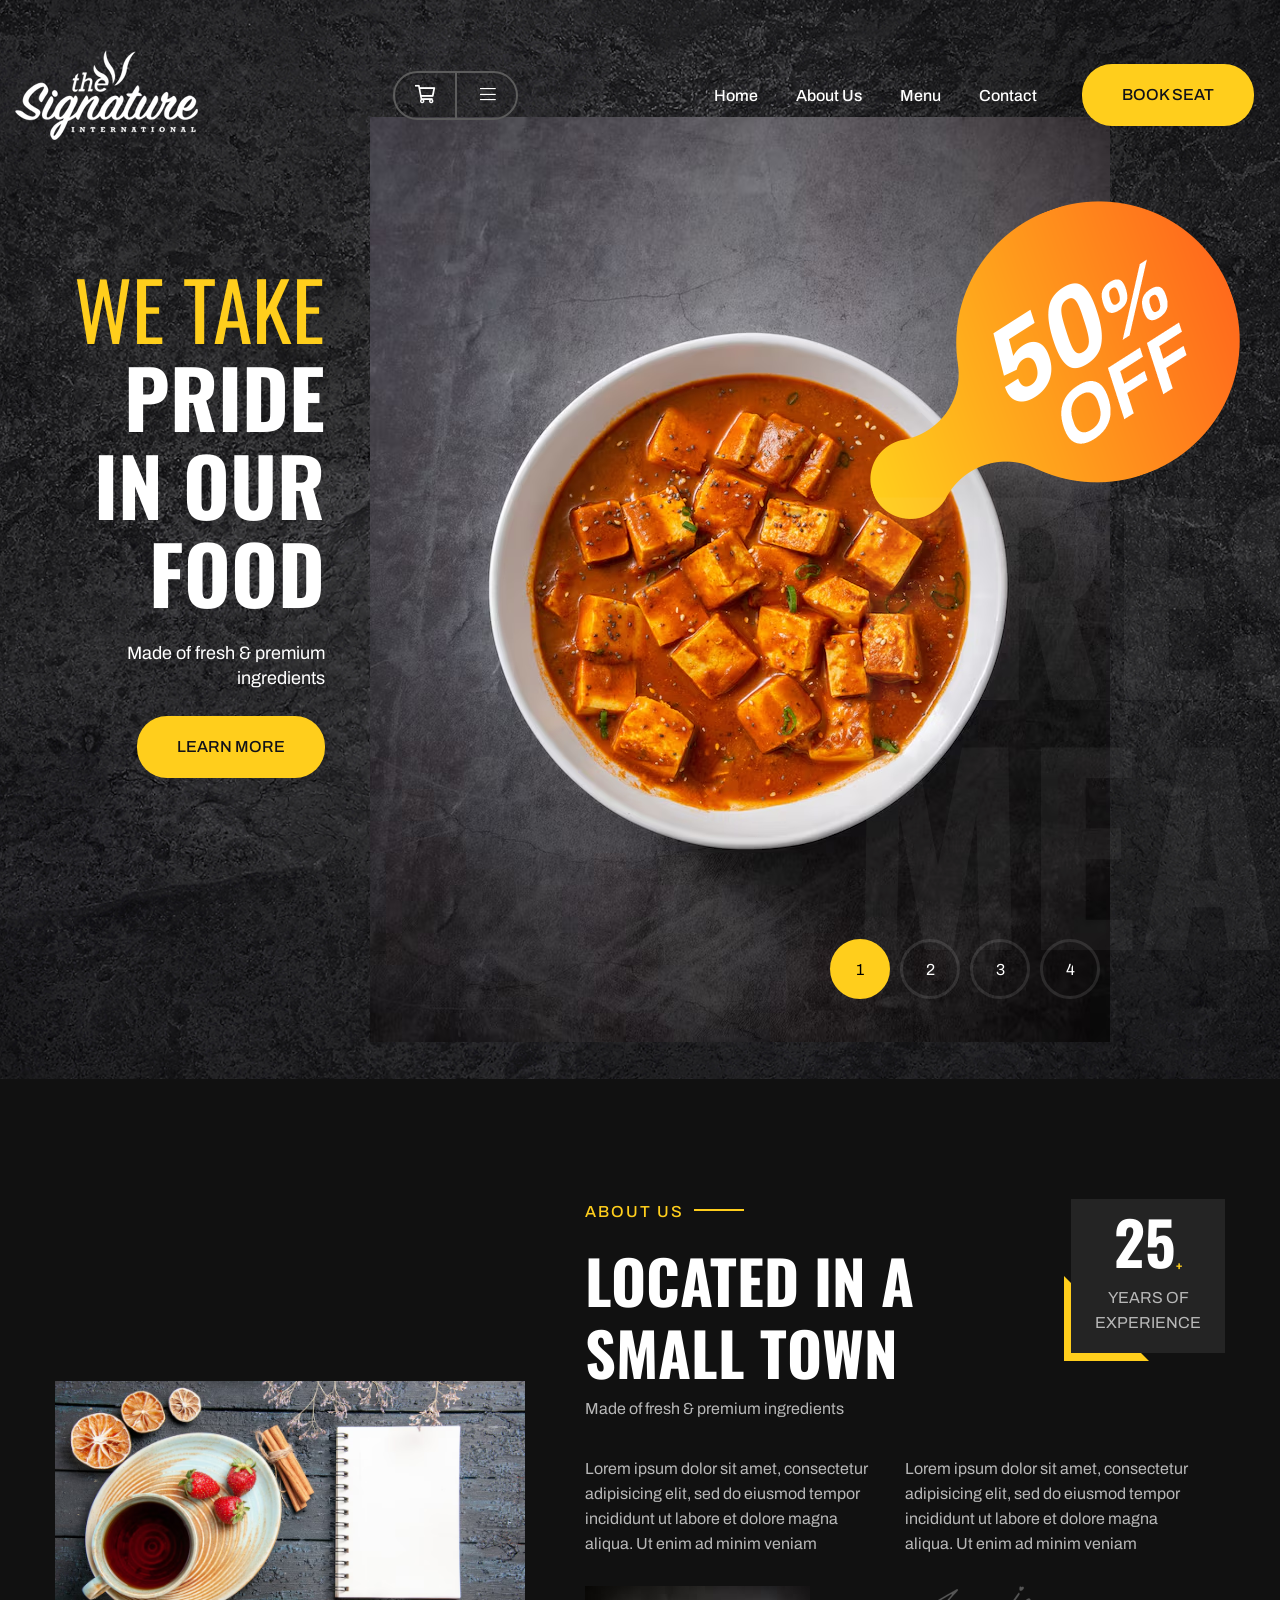
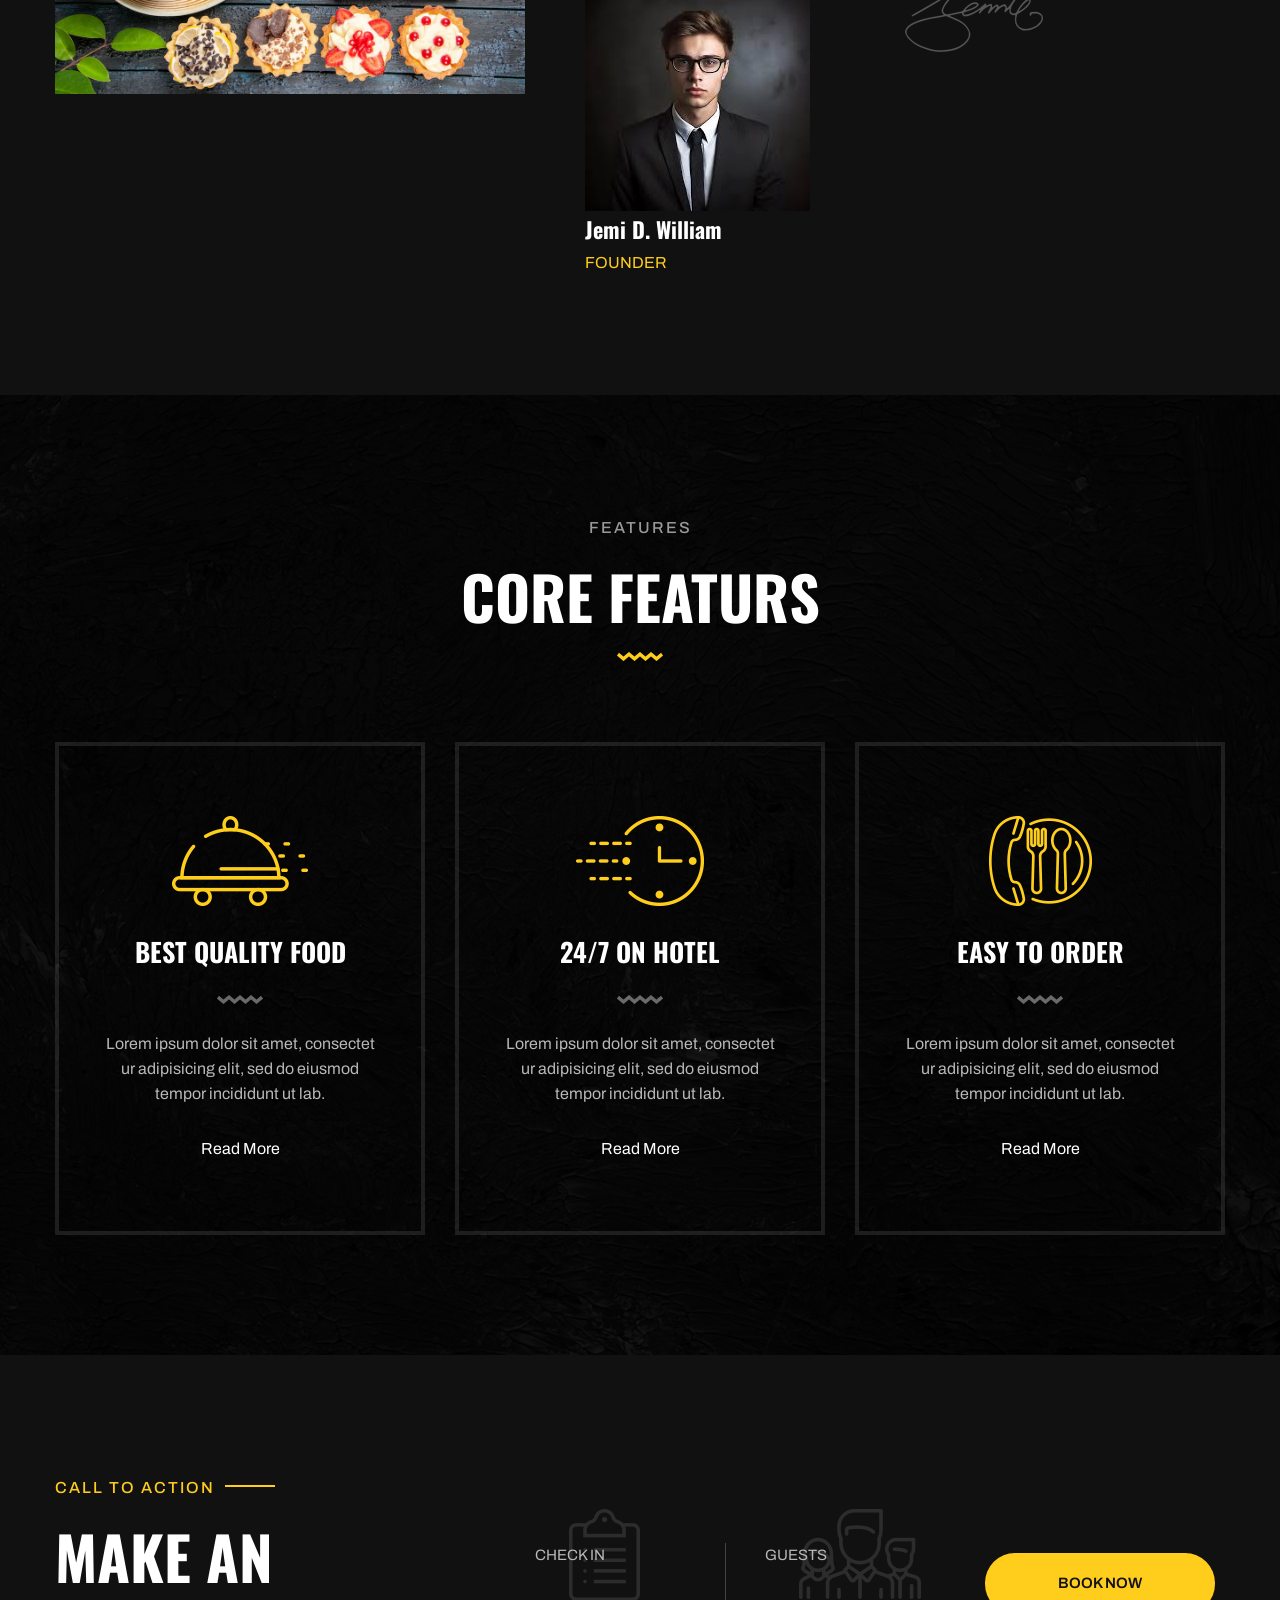
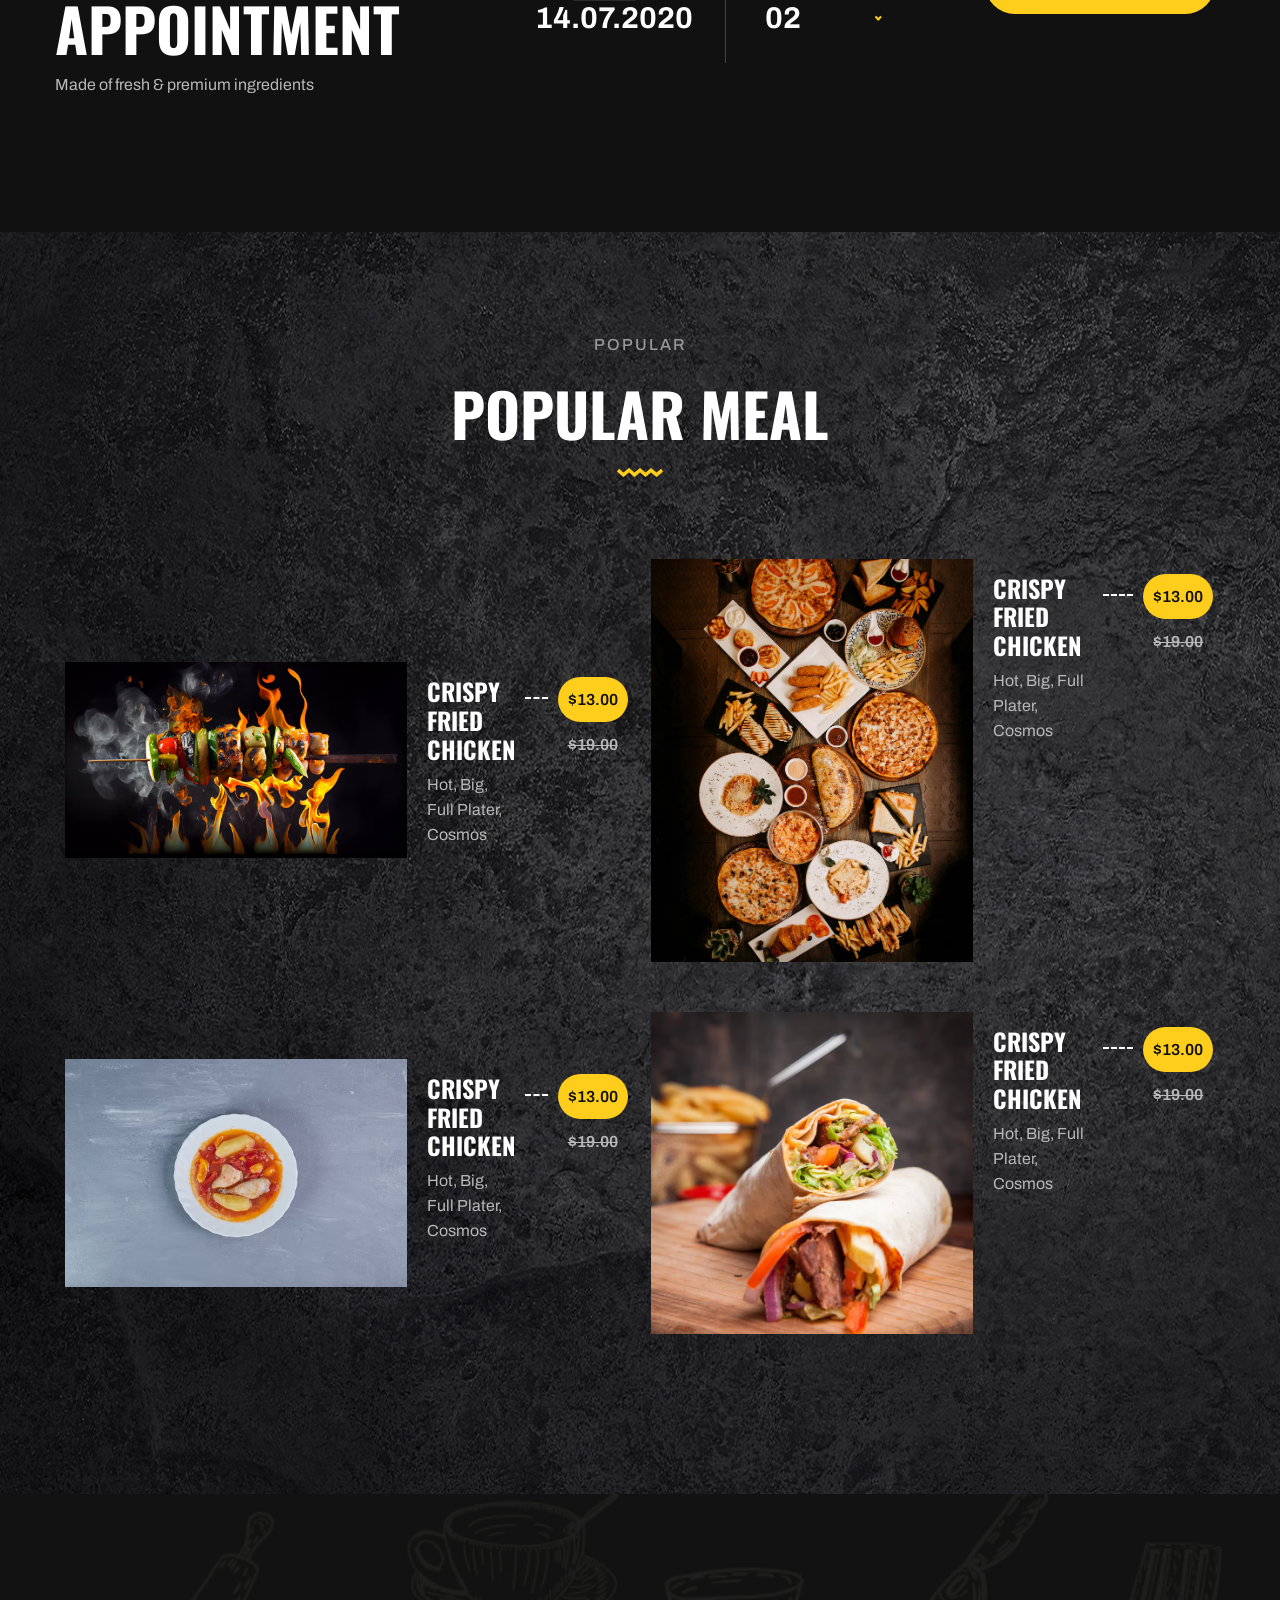
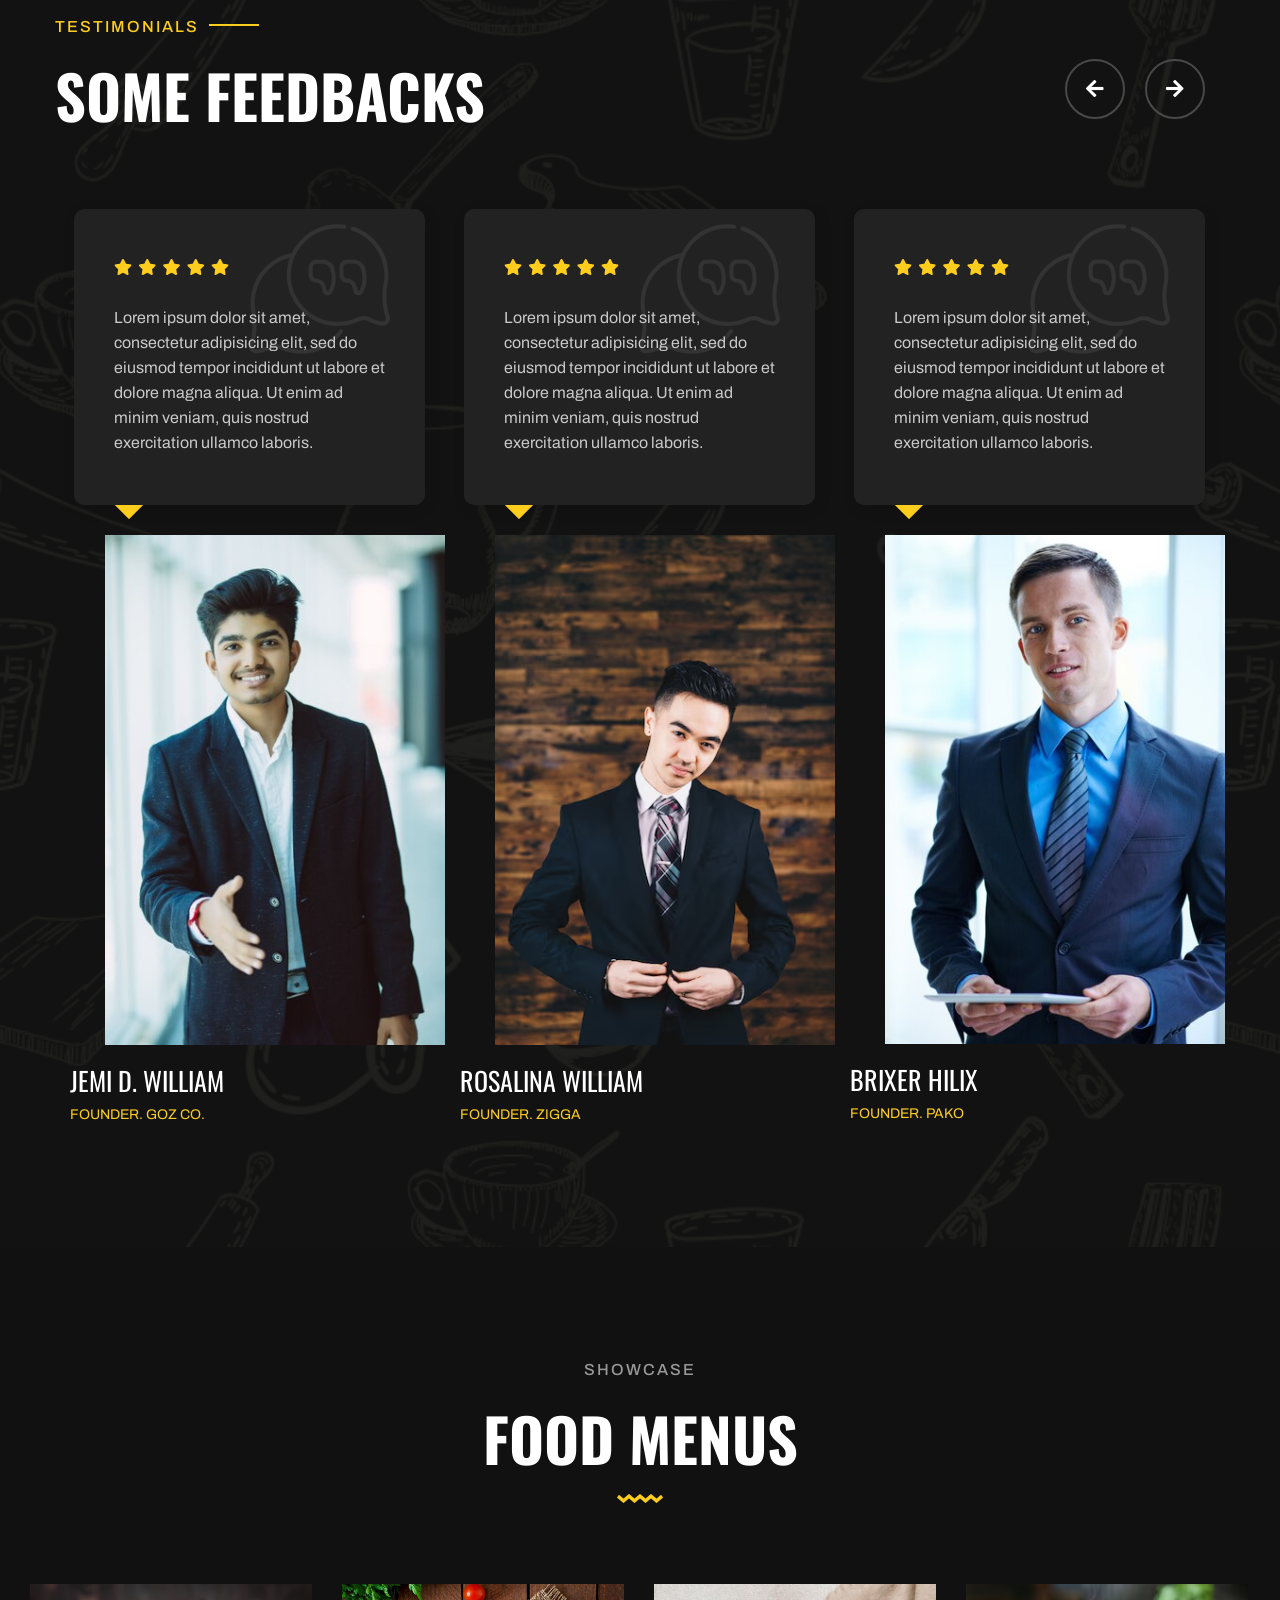
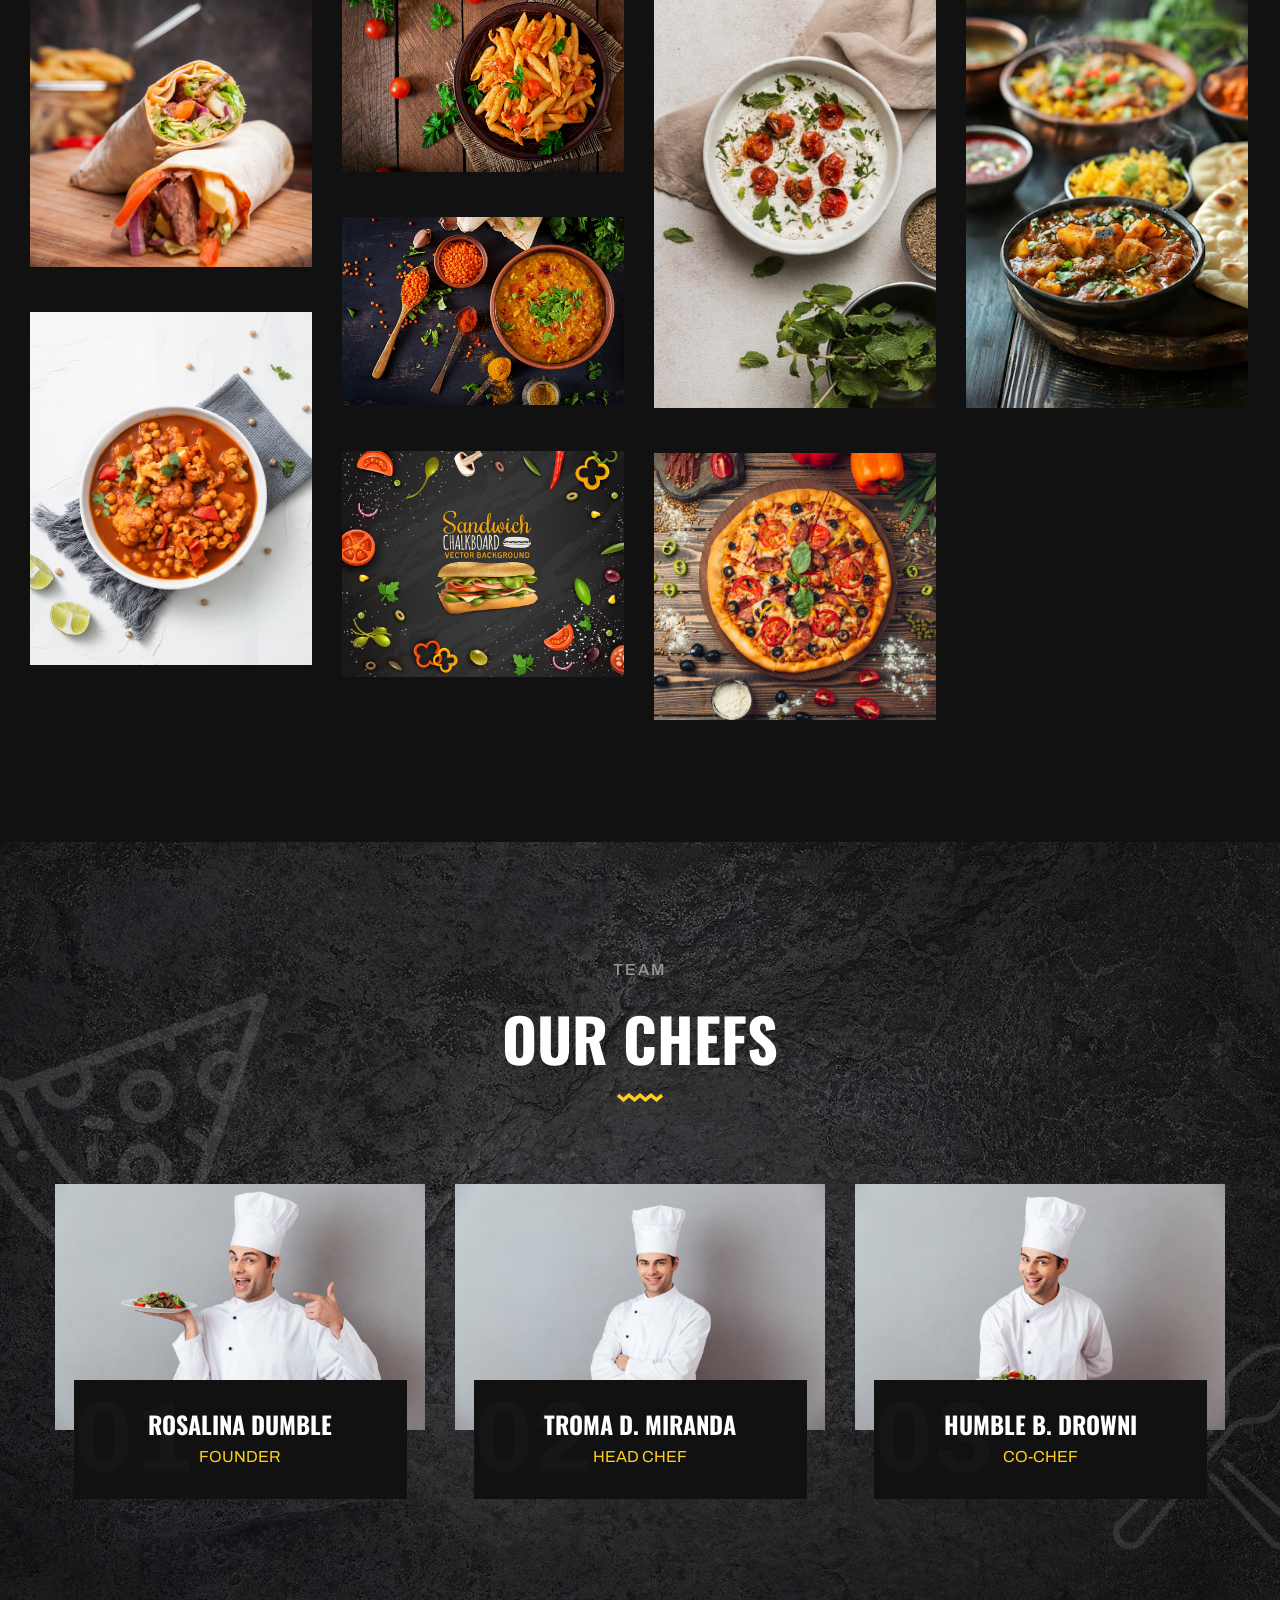
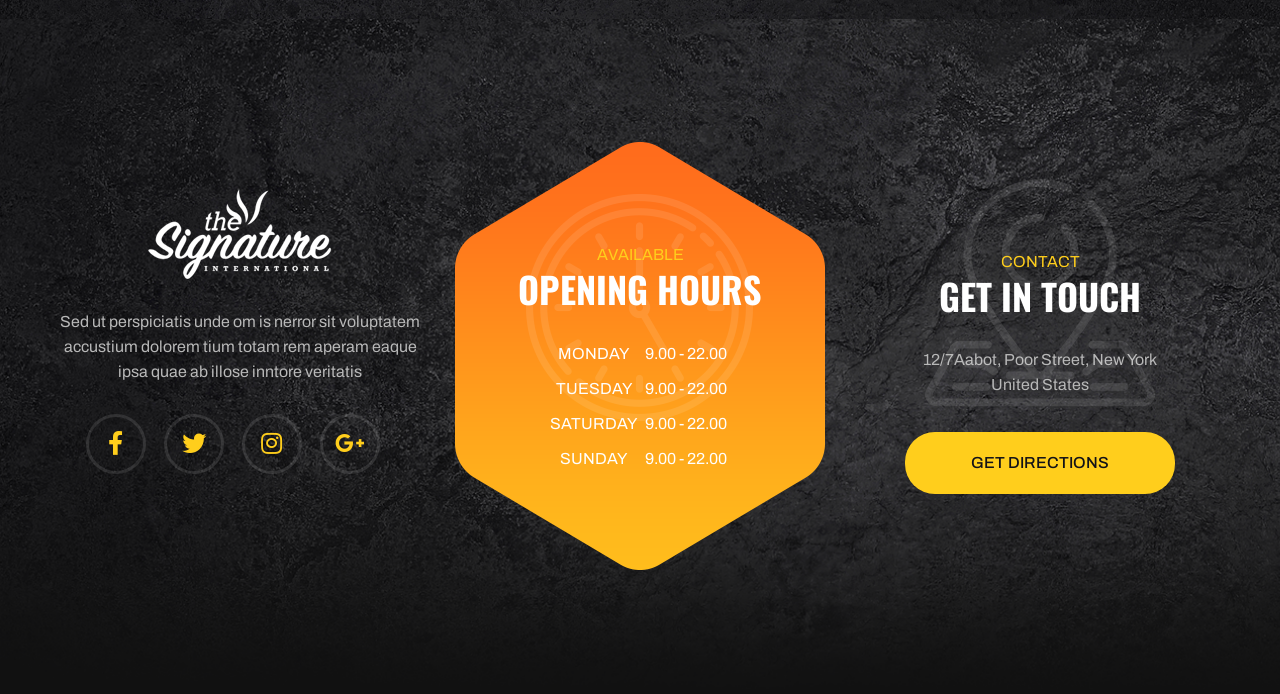
==== commit 38f50de7: "added file" ====
--- a/index.html
+++ b/index.html
@@ -1,1816 +1,831 @@
 <!doctype html>
 <html class="no-js" lang="zxx">
-<head>	
-	<meta charset="utf-8">
-	<meta http-equiv="x-ua-compatible" content="ie=edge">
-	<title>  Organic Food  HTML Template </title>
-	<meta name="description" content="">
-	<meta name="viewport" content="width=device-width, initial-scale=1, shrink-to-fit=no">
-	<!-- Place favicon.ico in the root directory -->
-	<link rel="shortcut icon" type="image/x-icon" href="assets/img/logo/favicon.png">
-	<!-- ========== Start Stylesheet ========== -->
-	<link href="assets/css/bootstrap.min.css" rel="stylesheet" />
-	<link href="assets/css/fontawesome.min.css" rel="stylesheet" />
-	<link href="assets/css/magnific-popup.css" rel="stylesheet" />
-	<link href="assets/css/owl.carousel.min.css" rel="stylesheet" />
-	<link href="assets/css/owl.theme.default.min.css" rel="stylesheet" />
-	<link href="assets/css/animate.css" rel="stylesheet" />
-	<link href="assets/css/themify-icons.css" rel="stylesheet" />
-	<link href="assets/css/icofont.min.css" rel="stylesheet" />
-	<link href="assets/css/site-flaticon.css" rel="stylesheet" />
-	<link href="assets/style.css" rel="stylesheet">
-	<link href="assets/css/responsive.css" rel="stylesheet" />
-	<!-- ========== End Stylesheet ========== -->
-</head>
+    <head>
+        <meta charset="utf-8">
+        <meta http-equiv="x-ua-compatible" content="ie=edge">
+        <title> Restaurant HTML Template </title>
+        <meta name="description" content="">
+        <meta name="viewport" content="width=device-width, initial-scale=1">
+		<link rel="shortcut icon" type="image/x-icon" href="img/favicon.ico">
+        <!-- Place favicon.ico in the root Internist, General Practitonery -->
 
-<body id="bdy">		
-	<!-- Start PreLoader 
-    ============================================= -->
-	<div class="se-pre-con"></div>
-	<!-- Start PreLoader-->
-	
-	<!-- Start header
-    ============================================= -->
-    <header class="header header-2">
-		<div class="main-navigation">
-			<nav id="navbar_top" class="navbar navbar-expand-lg">
-				<div class="container g-0">
-					<a class="navbar-brand" href="index.html">
-						<img src="assets/img/logo/logo.png" class="logo-display" alt="thumb">
-						<img src="assets/img/logo/logo.png" class="logo-scrolled" alt="thumb">
-					</a>
-					<button class="navbar-toggler" type="button" data-bs-toggle="collapse" data-bs-target="#main_nav" aria-expanded="false" aria-label="Toggle navigation">
-						<span class="navbar-toggler-icon"><i class="ti-menu-alt"></i></span>
-					</button>
-					<div class="collapse navbar-collapse" id="main_nav">
-						<ul class="navbar-nav ms-auto">
-                            <li class="nav-item dropdown">
-								<a class="nav-link dropdown-toggle" href="index.html">  	
-                                   Home
-								</a>
+		<!-- CSS here -->
+        <link rel="stylesheet" href="css/bootstrap.min.css">
+        <link rel="stylesheet" href="css/animate.min.css">
+        <link rel="stylesheet" href="css/magnific-popup.css">
+        <link rel="stylesheet" href="fontawesome/css/all.min.css">
+        <link rel="stylesheet" href="css/dripicons.css">
+        <link rel="stylesheet" href="css/slick.css">
+        <link rel="stylesheet" href="css/default.css">
+        <link rel="stylesheet" href="css/meanmenu.css">
+        <link rel="stylesheet" href="css/nice-select.css">
+        <link href="css/bootstrap-datepicker.min.css" rel="stylesheet">
+        <link rel="stylesheet" href="css/style.css">
+        <link rel="stylesheet" href="css/responsive.css">
+    </head>
+    <body>
+       <!-- header -->
+       <header class="header-area">  			
+        <div id="header-sticky" class="menu-area">
+            <div class="container">
+                <div class="second-menu">
+                    <div class="row align-items-center">
+                        <div class="col-xl-2 col-lg-2">
+                            <div class="logo">
+                                <a href="index.html"><img src="img/logo/logo.png" alt="logo"></a>
+                            </div>
+                        </div>
+                        <div class="col-xl-3 col-lg-3 text-right d-none d-lg-block">
+                            <div class="cart-top">
+                               <ul>
+                                    <li><a href="#"><i class="far fa-shopping-cart"></i></a></li>
+                                    <li><a href="#" class="menu-tigger"><i class="fal fa-bars"></i></a></li>
+                                </ul>
+                            </div>
+                        </div>
+                        <div class="col-xl-5 col-lg-7">                               
+                            <div class="main-menu text-right pr-15">
+                                <nav id="mobile-menu">
+                                      <ul>
+                                        <li class="has-sub">
+                                            <a href="index.html">Home</a>	
+                                        </li>
+                                        <li><a href="about.html">About Us</a></li>
+                                        <li class="has-sub">
+                                            <a href="menu.html">Menu</a>   
+                                        </li>                                                                                   
+                                         <li><a href="contact.html">Contact</a></li>
+                                    </ul>
+                                </nav>
+                            </div>
+                        </div>    
+                         <div class="col-xl-2 col-lg-2 d-none d-xl-block">
+                             <a href="contact.html" class="btn ss-btn">BOOK SEAT</a>
+                             
+                        </div>
+                         <div class="col-12">
+                        <div class="mobile-menu"></div>
+                    </div>
+                    </div>
+                </div>
+            </div>
+            <!-- offcanvas-area -->
+            <div class="offcanvas-menu">
+            <span class="menu-close"><i class="fas fa-times"></i></span>
+          <form role="search" method="get" id="searchform"   class="searchform" action="http://wordpress.zcube.in/xconsulta/">
+                            <input type="text" name="s" id="search" value="" placeholder="Search"  />
+                            <button><i class="fa fa-search"></i></button>
+                        </form>
+
+                <div id="cssmenu2" class="menu-one-page-menu-container">
+                    <ul id="menu-one-page-menu-1" class="menu">
+                        <li class="menu-item menu-item-type-custom menu-item-object-custom"><a href="#home"><span>+8 12 3456897</span></a></li>
+                        <li class="menu-item menu-item-type-custom menu-item-object-custom"><a href="#howitwork"><span>info@example.com</span></a></li>
+                    </ul>
+                </div>                
+        </div>
+        <div class="offcanvas-overly"></div>
+             <!-- offcanvas-end -->
+        </div>
+    </header>
+    <!-- header-end -->
+        <!-- main-area -->
+        <main>
+            <!-- slider-area -->
+            <section id="home" class="slider-area fix p-relative">
+               
+                <div class="slider-active">
+				<div class="single-slider slider-bg d-flex align-items-center" style="background-image:url(img/bg/header-bg.png)">
+                        <div class="container">
+                            <div class="row align-items-center">
+                                <div class="col-xl-3 col-lg-5 col-md-5">
+                                    <div class="slider-content s-slider-content text-right">
+                                        <h2 data-animation="fadeInUp" data-delay=".4s"> <span>WE TAKE </span> PRIDE IN OUR FOOD</h2>
+                                        <p data-animation="fadeInUp" data-delay=".6s">Made of fresh & premium ingredients</p>
+                                        <div class="slider-btn mt-25 mb-30">                                          
+                                            <a href="shop-details.html" class="btn ss-btn" data-animation="fadeInRight" data-delay=".8s">Learn More </a>					
+                                        </div>
+                                    </div>
+                                </div>
+								<div class="col-xl-9 col-lg-7 col-md-7 pl-60">
+									<img src="img/h1.jpg" alt="header-img" class="header-img"  data-animation="fadeInLeft" />
+                                    <div class="offer-banner"  data-animation="fadeInRight" ><img src="img/bg/offer.png" alt="header-img"/></div>
+                                    
+                                    <div class="overly-text">FRESH MEAL</div>
+								</div>
+                            </div>
+                        </div>
+                    </div>
+                    <div class="single-slider slider-bg d-flex align-items-center" style="background-image:url(img/bg/header-bg.png)">
+                        <div class="container">
+                           <div class="row align-items-center">
+                                <div class="col-xl-3 col-lg-5 col-md-5">
+                                    <div class="slider-content s-slider-content text-right">
+                                        <h2 data-animation="fadeInUp" data-delay=".4s"> <span>WE TAKE </span> PRIDE IN OUR FOOD</h2>
+                                        <p data-animation="fadeInUp" data-delay=".6s">Made of fresh & premium ingredients</p>
+                                        <div class="slider-btn mt-25 mb-30">                                          
+                                            <a href="shop-details.html" class="btn ss-btn" data-animation="fadeInRight" data-delay=".8s">Learn More </a>			
+                                        </div>
+                                    </div>
+                                </div>
+								<div class="col-xl-9 col-lg-7 col-md-7 pl-60">
+									<img src="img/h2.jpg" alt="header-img" class="header-img"  data-animation="fadeInLeft" />
+                                    <div class="offer-banner"  data-animation="fadeInRight" ><img src="img/bg/offer.png" alt="header-img"/></div>
+                                    
+                                    <div class="overly-text">FRESH MEAL</div>
+								</div>
+                            </div>
+                        </div>
+                    </div>
+                    <div class="single-slider slider-bg d-flex align-items-center" style="background-image:url(img/bg/header-bg.png)">
+                        <div class="container">
+                             <div class="row align-items-center">
+                                <div class="col-xl-3 col-lg-5 col-md-5">
+                                    <div class="slider-content s-slider-content text-right">
+                                        <h2 data-animation="fadeInUp" data-delay=".4s"> <span>WE TAKE </span> PRIDE IN OUR FOOD</h2>
+                                        <p data-animation="fadeInUp" data-delay=".6s">Made of fresh & premium ingredients</p>
+                                        <div class="slider-btn mt-25 mb-30">     
+                                                     
+                                            <a href="shop-details.html" class="btn ss-btn" data-animation="fadeInRight" data-delay=".8s">Learn More </a>					
+                                        </div>
+                                    </div>
+                                </div>
+								<div class="col-xl-9 col-lg-7 col-md-7 pl-60">
+									<img src="img/h3.jpg" alt="header-img" class="header-img"  data-animation="fadeInLeft" />
+                                    <div class="offer-banner"  data-animation="fadeInRight" ><img src="img/bg/offer.png" alt="header-img"/></div>
+                                    
+                                    <div class="overly-text">FRESH MEAL</div>
+								</div>
+                            </div>
+                        </div>
+                    </div>
+                    <div class="single-slider slider-bg d-flex align-items-center" style="background-image:url(img/bg/header-bg.png)">
+                        <div class="container">
+                             <div class="row align-items-center">
+                                <div class="col-xl-3 col-lg-5 col-md-5">
+                                    <div class="slider-content s-slider-content text-right">
+                                        <h2 data-animation="fadeInUp" data-delay=".4s"> <span>WE TAKE </span> PRIDE IN OUR FOOD</h2>
+                                        <p data-animation="fadeInUp" data-delay=".6s">Made of fresh & premium ingredients</p>
+                                        <div class="slider-btn mt-25 mb-30">                                          
+                                            <a href="shop-details.html" class="btn ss-btn" data-animation="fadeInRight" data-delay=".8s">Learn More </a>						
+                                        </div>
+                                    </div>
+                                </div>
+								<div class="col-xl-9 col-lg-7 col-md-7 pl-60">
+									<img src="img/h4.jpg" alt="header-img" class="header-img"  data-animation="fadeInLeft" />
+                                    <div class="offer-banner"  data-animation="fadeInRight" ><img src="img/bg/offer.png" alt="header-img"/></div>
+                                    
+                                    <div class="overly-text">FRESH MEAL</div>
+								</div>
+                            </div>
+                        </div>
+                    </div>
+             
+                    </div>                    
+               
+               
+            </section>
+            <!-- slider-area-end -->
+             
+			<!-- about-area -->
+            <section id="about" class="about-area about-p pt-120 pb-120 p-relative">
+                <div class="container">
+                    <div class="row align-items-center">					
+                      <div class="col-lg-5 col-md-12 col-sm-12">
+                            <div class="s-about-img p-relative">
+                                <img src="img/h29.jpg" alt="img">
+                                
+                            </div>
+                        </div>
+                        <div class="col-lg-7 col-md-12 col-sm-12">
+                            <div class="about-content s-about-content pl-30">
+                                <div class="title-about">
+                                    <div class="section-title mb-20">
+                                        <span>ABOUT US</span>
+                                        <h2>LOCATED IN A SMALL TOWN</h2>                                <p>Made of fresh & premium ingredients</p>
+                                    </div>
+                                        <div class="year mb-20">
+                                        <div class="text">
+                                           <h2>25 <sub>+</sub></h2>     
+                                            <p>YEARS OF EXPERIENCE</p>
+                                        </div>
+                                        
+                                    </div>
+                                </div>
+                                <div class="about-text mb-15">
+                                    <p>Lorem ipsum dolor sit amet, consectetur adipisicing elit, sed do eiusmod tempor incididunt ut labore et dolore magna aliqua. Ut enim ad minim veniam</p>
+                                     <p>Lorem ipsum dolor sit amet, consectetur adipisicing elit, sed do eiusmod tempor incididunt ut labore et dolore magna aliqua. Ut enim ad minim veniam</p>
+                                    
+                                </div>
+                                <div class="about-text">                                  
+                                    <div class="avatar">
+                                        <img src="img/s1.jpg" alt="avatar">
+                                        <div class="text">
+                                            <h4>Jemi D. William</h4>
+                                            <span>FOUNDER</span>
+                                        </div>
+                                    </div>
+                                    <div>
+                                        <img src="img/about/signature.png" alt="signature">
+                                    </div>
+                                </div>
+                               
+                            </div>
+                        </div>
+                        
+                    </div>
+                </div>
+            </section>
+            <!-- about-area-end -->
+			
+            
+             <!-- services-area -->
+            <section id="services" class="services-area services-bg services-two pt-120 pb-90"  style="background-image:url(img/bg/features-bg.png); background-size: cover; background-repeat: no-repeat;background-position: center center;">
+                <div class="container">
+                    <div class="row justify-content-center">
+                        <div class="col-xl-8 col-lg-8">
+                            <div class="section-title text-center pl-40 pr-40 mb-75" >
+                                <span> FEATURES</span>
+                                <h2>CORE FEATURS</h2>
+                                <p class="mt-10"><img src="img/bg/line.png" alt="line"></p>
+                            </div>
+                        </div>
+                    </div>
+                    <div class="row">
+                        <div class="col-lg-4 col-md-12">
+                            <div class="s-single-services text-center active" >
+                                <div class="services-icon">
+                                    <img src="img/services/s-icon01.png" alt="img">
+                                </div>
+                                <div class="second-services-content">
+                                    <h5>
+                                        <a href="services-detail.html">BEST QUALITY FOOD</a>
+                                    </h5>       
+                                     <p class="pt-10"><img src="img/services/s-line.png" alt="line"></p>
+                                    <p class="pt-20 pb-30">Lorem ipsum dolor sit amet, consectet ur adipisicing elit, sed do eiusmod tempor incididunt ut lab.</p>
+                                    <a href="services-detail.html">Read More</a>
+                                </div>
 								
-									</li>
-								</ul>
-							</li>
-							
-						</ul>
-					</div> <!-- navbar-collapse.// -->
-					<div class="search-cart">
-						<ul class="cart-li">
-							<li>
-								<div class="site-cart">
-									<input type="checkbox" class="site-checkbox-cart" id="site-checkbox-cart">
-									<label for="site-checkbox-cart" class="site-cart-label">
-										<i class="icofont-shopping-cart"></i>
-									</label>
-									<div class="site-cart-list">
-										<ul>
-											<li>
-												<div class="site-cart-up">
-													<div class="site-cart-pic">
-														<img src="assets/img/single/cart-pic.jpg" alt="thumb">
-													</div>
-													<div class="site-cart-desc">
-														<h6>Lampost Frame Loft</h6>
-														<span>1 × $299.00</span>
-													</div>
-												</div>
-											</li>
-											<li>
-												<div class="site-cart-up">
-													<div class="site-cart-pic">
-														<img src="assets/img/single/cart-pic.jpg" alt="thumb">
-													</div>
-													<div class="site-cart-desc">
-														<h6>Lampost Frame Loft</h6>
-														<span>1 × $299.00</span>
-													</div>
-												</div>
-											</li>
-										</ul>
-										<div class="site-cart-bottom text-center">
-											<div class="sub-total">
-												<span>Subtotal: $499.00</span>
-											</div>
-											<div class="site-cart-button">
-												<a href="#" class="button-btns">View Cart</a>
-												<a href="#" class="button-btns">Checkout</a>				
-											</div>
-										</div>
-									</div>
-								</div>
-							</li>
-							<li>
-								<div class="site-search">
-									<input type="checkbox" class="site-input-checkbox" id="site-input-checkbox">
-									<label for="site-input-checkbox" class="site-input-label">
-										<i class="icofont-search"></i>
-										<span class="site-close">
-											<i class="icofont-close"></i>
-										</span>
-									</label>
-									<div class="navigation__background">&nbsp;</div>
-									<div class="site-search-content">
-										<form>
-											<input type="text" placeholder="Search" class="input-style-3">
-											<button type="submit">Search</button>
-										</form>
-									</div>
-								</div>
-							</li>
-						</ul>
-					</div>
-				</div> <!-- container -->
-			</nav>
-		</div>
-    </header>
-    <!-- End header -->
-	
-	<main class="main">
-		
-		<!-- Start Slider
-		============================================= -->
-		<div class="hero-2-section bg pos-rel">
-			<div class="hero-2">
-				<img src="assets/img/bg/bg-gallery.png" class="sec-pic-1" alt="thumb">
-				<img src="assets/img/brush/b-1.png" class="sec-pic-2" alt="thumb">
-				<img src="assets/img/brush/b-2.png" class="sec-pic-3" alt="thumb">
-				<img src="assets/img/brush/b-3.png" class="sec-pic-4" alt="thumb">
-			</div>
-			<div class="hero-section-content hero-sldr owl-carousel owl-theme">
-				<div class="hero-2-single">
-					<div class="container g-0">
-						<div class="row">
-							<div class="col-xl-5">
-								<div class="hero-2-content">
-									<div class="hero-2-desc">
-										<h2 class="hero-title">
-											Providing Tasty &amp; Healthy Food
-										</h2>
-										<p>
-											Quis autem vel eum iure reprehenderit qui in ea voluptate velit esse quam nihil molestiae  vel illum qui dolorem eum velit esse quam nihil consequatur qui in ea el 
-										</p>
-										<div class="hero-btn">
-											<a href="contact.html" target="_blank" class="tm-btn-2">
-											Shop Now
-											<i class="icofont-long-arrow-right"></i>
-											</a>
-										</div>
-									</div>
-								</div>
-							</div>
-							<div class="col-xl-7">
-								<div class="hdr-2-pic">
-									<img src="assets/img/m1.jpg" class="up-move" alt="thumb">
-								</div>
-							</div>
-						</div>
-					</div>
-				</div>
-				<div class="hero-2-single">
-					<div class="container g-0">
-						<div class="row ">
-							<div class="col-xl-5">
-								<div class="hero-2-content">
-									<div class="hero-2-desc">
-										<h2 class="hero-title">
-											Organic And Healthy Food
-										</h2>
-										<p>
-											Quis autem vel eum iure reprehenderit qui in ea voluptate velit esse quam nihil molestiae  vel illum qui dolorem eum velit esse quam nihil consequatur qui in ea el 
-										</p>
-										<div class="hero-btn">
-											<a href="contact.html" target="_blank" class="tm-btn-2">
-											Shop Now
-											<i class="icofont-long-arrow-right"></i>
-											</a>
-										</div>
-									</div>
-								</div>
-							</div>
-							<div class="col-xl-7">
-								<div class="hdr-2-pic">
-									<img src="assets/img/m2.jpg" class="up-move" alt="thumb">
-								</div>
-							</div>
-						</div>
-					</div>
-				</div>
-			</div>
-		</div>
-		<!-- End Slider -->
-		
-		<!-- Start Categories
-		============================================= -->
-		<div class="cate-2-area pos-rel de-padding">
-			<div class="cate-2-bottom-shape">
-				<img src="assets/img/shape/shape-4.png" alt="thumb">
-			</div>
-			<div class="container">
-				<div class="row">
-					<div class="col-xl-6  offset-xl-3">
-						<div class="site-title text-center">
+                            </div>
+                        </div>
+                        <div class="col-lg-4 col-md-12">
+                             <div class="s-single-services text-center" >
+                                <div class="services-icon">
+                                   <img src="img/services/s-icon02.png" alt="img">
+                                </div>
+                                <div class="second-services-content">
+                                    <h5><a href="services-detail.html">24/7 ON HOTEL</a></h5>   
+                                     <p class="pt-10"><img src="img/services/s-line.png" alt="line"></p>
+                                    <p class="pt-20 pb-30">Lorem ipsum dolor sit amet, consectet ur adipisicing elit, sed do eiusmod tempor incididunt ut lab.</p>
+                                    <a href="services-detail.html">Read More</a>
+                                </div>
+								
+                            </div>
+                        </div>
+                        <div class="col-lg-4 col-md-12">
+                            <div class="s-single-services text-center" >
+                                <div class="services-icon">
+                                 <img src="img/services/s-icon03.png" alt="img">
+                                </div>
+                                <div class="second-services-content">
+                                    <h5><a href="services-detail.html">EASY TO ORDER</a></h5>      
+                                     <p class="pt-10"><img src="img/services/s-line.png" alt="line"></p>
+                                    <p class="pt-20 pb-30">Lorem ipsum dolor sit amet, consectet ur adipisicing elit, sed do eiusmod tempor incididunt ut lab.</p>
+                                    <a href="services-detail.html">Read More</a>
+                                </div>
+								
+                            </div>
+                        </div>
+                      
+						
+                    </div>
+                    
+                </div>
+            </section>
+            <!-- services-area-end -->
+                     
+            <!-- serch-area-start -->
+        <section class="booking-select-section pt-120 pb-100">
+            <div class="container">
+                <div class="row align-items-center">
+                     <div class="col-lg-4 col-md-12">
+                      <div class="title-about">
+                            <div class="section-title mb-20">
+                                <span>CALL TO ACTION</span>
+                                <h2>MAKE AN APPOINTMENT</h2>  
+                                <p>Made of fresh & premium ingredients</p>
+                            </div>
+                        </div>
+                    </div>
+                    <div class="col-lg-8 col-md-12">
+                        <div class="booking-select-wrap pl-80">
+                            <div class="booking-select-area">
+                                <form class="clearfix">
+                                    <div class="select-sub">
+                                        <span>CHECK IN</span>
+                                        <div class="icon"><img src="img/bg/ap-icon01.png" alt="ap-icon"></div>
+                                        <div class="form-group">
+                                            <div id="filterDate">
+                                              <!-- Datepicker as text field -->         
+                                              <div class="input-group date" data-date-format="dd.mm.yyyy">
+                                                <input  type="text" class="form-control" placeholder="14.07.2020" required="">
+                                                <div class="input-group-addon" >
+                                                  <span class="ti-angle-down"></span>
+                                                </div>
+                                              </div>
+                                            </div>    
+                                        </div>
+                                    </div>
+                                    
+                                    <div class="select-sub">
+                                        <span>GUESTS</span>
+                                         <div class="icon"><img src="img/bg/ap-icon02.png" alt="ap-icon"></div>
+                                        <select class="select wide">
+                                            <option>02</option>
+                                            <option>01</option>
+                                            <option>03</option>
+                                            <option>04</option>
+                                            <option>05</option>
+                                            <option>06</option>
+                                        </select>
+                                    </div>
+                                    
+                                    <div class="select-sub">
+                                        <button class="btn ss-btn" type="submit">book now</button>
+                                    </div>
+                                </form>
+                            </div>
+                        </div>
+                    </div>
+                </div>
+            </div>
+        </section>
+        <!-- serch-area-end -->
+            
+             <!-- Meal-area-start -->
+        <section class="meal-select-section pt-100 pb-120" style="background-image:url(img/bg/meal-bg.png); background-repeat: no-repeat; background-size: cover; ">
+             <div class="container">
+                    <div class="row justify-content-center">
+                        <div class="col-xl-8 col-lg-8">
+                            <div class="section-title text-center pl-40 pr-40 mb-65" >
+                                <span> POPULAR</span>
+                                <h2>POPULAR MEAL</h2>
+                                <p class="mt-10"><img src="img/bg/line.png" alt="line"></p>
+                            </div>
+                        </div>
+                    </div>
+                    <div class="row align-items-center">
+                        <div class="col-lg-12 col-md-12">
+                            <div class="populer-meal">
+                                <ul>
+                                    <li>
+                                        <div class="meal-container">
+                                            <div class="meal-img">
+                                                <img src="img/h6.jpg" alt="img">
+                                            </div>
+                                            <div class="meal-content">
+                                                <h5>
+                                                    <a href="shop-details.html">CRISPY FRIED CHICKEN</a>
+                                                </h5>   
+                                                <p>Hot, Big, Full Plater, Cosmos</p>
+                                            </div>
+                                            <div class="line">
+                                                <hr>
+                                            </div>
+                                             <div class="meal-price">
+                                                 <a href="shop-details.html">$13.00</a>
+                                                 <span>$19.00</span>
+                                             </div>
+                                        </div>
+                                    </li>
+                                    <li>
+                                        <div class="meal-container">
+                                            <div class="meal-img">
+                                                <img src="img/h7.jpg" alt="img">
+                                            </div>
+                                            <div class="meal-content">
+                                                <h5>
+                                                    <a href="shop-details.html">CRISPY FRIED CHICKEN</a>
+                                                </h5>   
+                                                <p>Hot, Big, Full Plater, Cosmos</p>
+                                            </div>
+                                            <div class="line">
+                                                <hr>
+                                            </div>
+                                             <div class="meal-price">
+                                                 <a href="shop-details.html">$13.00</a>
+                                                 <span>$19.00</span>
+                                             </div>
+                                        </div>
+                                    </li>
+                                    <li>
+                                        <div class="meal-container">
+                                            <div class="meal-img">
+                                                <img src="img/h18.jpg" alt="img">
+                                            </div>
+                                            <div class="meal-content">
+                                                <h5>
+                                                    <a href="shop-details.html">CRISPY FRIED CHICKEN</a>
+                                                </h5>   
+                                                <p>Hot, Big, Full Plater, Cosmos</p>
+                                            </div>
+                                            <div class="line">
+                                                <hr>
+                                            </div>
+                                             <div class="meal-price">
+                                                 <a href="shop-details.html">$13.00</a>
+                                                 <span>$19.00</span>
+                                             </div>
+                                        </div>
+                                    </li>
+                                    <li>
+                                        <div class="meal-container">
+                                            <div class="meal-img">
+                                                <img src="img/h9.avif" alt="img">
+                                            </div>
+                                            <div class="meal-content">
+                                                <h5>
+                                                    <a href="shop-details.html">CRISPY FRIED CHICKEN</a>
+                                                </h5>   
+                                                <p>Hot, Big, Full Plater, Cosmos</p>
+                                            </div>
+                                            <div class="line">
+                                                <hr>
+                                            </div>
+                                             <div class="meal-price">
+                                                 <a href="shop-details.html">$13.00</a>
+                                                 <span>$19.00</span>
+                                             </div>
+                                        </div>
+                                    </li>
+                                   
+                                        
+                                
+                            </div>
+                        </div>                        
+                    </div>
+                 
+                    
+                </div>
+        </section>
+        <!-- Meal-area-end -->
+            <!-- testimonial-area -->
+            <section id="testimonios" class="testimonial-area testimonial-p pt-120 pb-105 fix" style="background-image: url(img/bg/test-bg.png);background-position: center; background-repeat: no-repeat;background-size: cover;" >
+                <div class="container">
+                      <div class="row">                        
+                              <div class="col-lg-6">
+                              <div class="title-about">
+                                    <div class="section-title mb-20">
+                                        <span>TESTIMONIALS</span>
+                                        <h2>SOME FEEDBACKS</h2>  
+                                    </div>
+                                </div>
+                            </div>
+                           <div class="col-lg-6">
+                              
+                            </div>
+                            </div>
+                    
+                   <div class="row justify-content-center">
+                        
+                        <div class="col-lg-12">                           
+                            <div class="testimonial-active">
+                              
+                         
+                                <div class="single-testimonial">
+                                     
+                                    <div class="single-testimonial-bg">
+								    <div class="com-icon"><img src="img/bg/comment-icon.png" alt="img"></div>
+                                       <div class="star mb-30"><img src="img/testimonial/star.png" alt="img">  </div>
+                                    <p>Lorem ipsum dolor sit amet, consectetur adipisicing elit, sed do eiusmod tempor incididunt ut labore et dolore magna aliqua. Ut enim ad minim veniam, quis nostrud exercitation ullamco laboris.</p>
+                                         <div class="arrow-yellwo"><img src="img/testimonial/arrow-box.png" alt="img">  </div>
+                                        </div>
+                                    <div class="testi-img">
+                                        <img src="img/p11 (1).jpg" alt="img">                                        
+                                    </div>
+                                     <div class="testi-author">
+                                                     <div class="ta-info">                                          
+                                            <h6>JEMI D. WILLIAM</h6>
+                                            <span>FOUNDER. GOZ CO.</span>
+                                            
+                                        </div>
+                                    </div>
+                                   
+                                </div>
+                                 <div class="single-testimonial">
+                                     
+                                    <div class="single-testimonial-bg">
+								     <div class="com-icon"><img src="img/bg/comment-icon.png" alt="img"></div>
+                                      <div class="star mb-30"><img src="img/testimonial/star.png" alt="img">  </div>
+                                     <p>Lorem ipsum dolor sit amet, consectetur adipisicing elit, sed do eiusmod tempor incididunt ut labore et dolore magna aliqua. Ut enim ad minim veniam, quis nostrud exercitation ullamco laboris.</p>
+                                        <div class="arrow-yellwo"><img src="img/testimonial/arrow-box.png" alt="img">  </div>
+                                        </div>
+                                    <div class="testi-img">
+                                        <img src="img/p11 (2).jpg" alt="img">                                                    
+                                    </div>
+                                     <div class="testi-author">
+                                                     <div class="ta-info">                                          
+                                            <h6>ROSALINA WILLIAM</h6>
+                                            <span>FOUNDER. ZIGGA</span>
+                                            
+                                        </div>
+                                    </div>
+                                   
+                                </div>
+                                 <div class="single-testimonial">
+                                     
+                                    <div class="single-testimonial-bg">
+								    <div class="com-icon"><img src="img/bg/comment-icon.png" alt="img"></div>
+                                       <div class="star mb-30"><img src="img/testimonial/star.png" alt="img">  </div>
+                                     <p>Lorem ipsum dolor sit amet, consectetur adipisicing elit, sed do eiusmod tempor incididunt ut labore et dolore magna aliqua. Ut enim ad minim veniam, quis nostrud exercitation ullamco laboris.</p>
+                                        <div class="arrow-yellwo"><img src="img/testimonial/arrow-box.png" alt="img">  </div>
+                                        </div>
+                                    <div class="testi-img">
+                                         <img src="img/p11 (3).jpg" alt="img">                                              
+                                    </div>
+                                     <div class="testi-author">
+                                                     <div class="ta-info">                                          
+                                            <h6>BRIXER HILIX</h6>
+                                            <span>FOUNDER. PAKO</span>
+                                            
+                                        </div>
+                                    </div>
+                                   
+                                </div>
+                                <div class="single-testimonial">
+                                     
+                                    <div class="single-testimonial-bg">
+								   <div class="com-icon"><img src="img/bg/comment-icon.png" alt="img"></div>
+                                    <div class="star mb-30"><img src="img/testimonial/star.png" alt="img">  </div>
+                                    <p>Lorem ipsum dolor sit amet, consectetur adipisicing elit, sed do eiusmod tempor incididunt ut labore et dolore magna aliqua. Ut enim ad minim veniam, quis nostrud exercitation ullamco laboris.</p>
+                                        <div class="arrow-yellwo"><img src="img/testimonial/arrow-box.png" alt="img">  </div>
+                                        </div>
+                                    <div class="testi-img">
+                                        <img src="img/p11 (4).jpg" alt="img">                                                  
+                                    </div>
+                                     <div class="testi-author">
+                                                     <div class="ta-info">                                          
+                                            <h6>JEMI D. WILLIAM</h6>
+                                            <span>FOUNDER. GOZ CO.</span>
+                                            
+                                        </div>
+                                    </div>
+                                   
+                                </div>
+                            
+                                
+                            </div>
+                        </div>
+                        
+                    </div>
+                </div>
+            </section>
+            <!-- testimonial-area-end -->
+            
+            <!-- gallery-area -->
+            <section id="work" class="pt-110 pb-90">
+                <div class="container-fluid">
+                    <div class="row justify-content-center">
+                        <div class="col-xl-6 col-lg-8">
+                            <div class="section-title text-center mb-60">
+                                 <span> SHOWCASE</span>
+                                <h2>FOOD MENUS</h2>
+                                <p class="mt-10"><img src="img/bg/line.png" alt="line"></p>
+                            </div>
+                        </div>
+                    </div>
+					<div class="portfolio">
+             
+                <div class="grid col4">
+				   			 <div class="grid-item applications">
+                        	<a class="gallery-link popup-image" href="img/menu/menu-01.png">
+                            <figure class="gallery-image">
+                              <img src="img/h10.jpg" alt="protfolio-img01">
+                            </figure>
+                          </a>
+                    </div>
+					<div class="grid-item applications development">
+                    <a class="gallery-link popup-image" href="img/menu/menu-02.png">
+                            <figure class="gallery-image">
+                            <img src="img/h11.jpg" alt="protfolio-img01">                            
+                            </figure>
+                          </a>
+                    </div>
+                     <div class="grid-item web-design">
+                        	<a class="gallery-link popup-image" href="img/menu/menu-03.png">
+                            <figure class="gallery-image">
+                               <img src="img/h12.jpg" alt="protfolio-img01">	
+                            </figure>
+                          </a>
+                    </div>
+                     <div class="grid-item logo">
+                        	<a class="gallery-link popup-image" href="img/menu/menu-04.png">
+                            <figure class="gallery-image">
+                               <img src="img/h13.jpg" alt="protfolio-img01">	
+                            </figure>
+                          </a>
+                    </div>
+                    <div class="grid-item development">
+                        <a class="gallery-link popup-image" href="img/menu/menu-05.png">
+                            <figure class="gallery-image">
+                               <img src="img/h14.jpg" alt="protfolio-img01">	
+                            </figure>
+                          </a>
+                    </div>
+                     <div class="grid-item logo web-design">
+                        	<a class="gallery-link popup-image" href="menu/menu-06.png">
+                            <figure class="gallery-image">
+                              <img src="img/h15.jpg" alt="protfolio-img01">     
+                            </figure>
+                          </a>
+                    </div>
+                       <div class="grid-item web-design">
+                        	<a class="gallery-link popup-image" href="img/menu/menu-07.png">
+                            <figure class="gallery-image">
+                               <img src="img/h16.jpg" alt="protfolio-img01">
+                            </figure>
+                          </a>
+                    </div>
+                     <div class="grid-item logo">
+                        	<a class="gallery-link popup-image" href="img/menu/menu-07.png">
+                            <figure class="gallery-image">
+                               <img src="img/h17.jpg" alt="protfolio-img01">
+                            </figure>
+                          </a>
+                    </div>
+                                     </div>
 
-							<h2>Populer Categories</h2>
-							<p class="mb-0">
-								Lorem ipsum dolor sit amet, consectetur adipisicing elit. Molestiae quae minus, dolorem praesentium explicabo ipsam.
-							</p>
-						</div>
-					</div>
-				</div>
-			</div>
-			<div class="container">
-				<div class="cate-2-wpr cate-sol owl-carousel owl-theme">
-					<div class="cate-2-box pos-rel">
-						<div class="cate-2-shape">
-							<img src="assets/img/bg/leaf.png" alt="thumb">
-							<span class="cate-2-num">47</span>
-						</div>
-						<div class="cate-2-pic">
-							<img src="assets/img/m3.jpg" alt="thumb">
-						</div>
-						<div class="cate-2-desc">
-							<h2>Vegetable</h2>
-							<p>
-								Lorem ipsum dolor sit amet, consectetur adipisicing elit. Sint, blanditiis, ratione. Ex velit, aut vel ipsa harum sequi, asperiores, ab sapiente quas.
-							</p>
-							<a href="shop.html" class="tm-btn-2">
-								Shop Now
-								<i class="icofont-long-arrow-right"></i>
-							</a>
-						</div>
-					</div>
-					<div class="cate-2-box pos-rel">
-						<div class="cate-2-shape">
-							<img src="assets/img/bg/leaf.png" alt="thumb">
-							<span class="cate-2-num">47</span>
-						</div>
-						<div class="cate-2-pic">
-							<img src="assets/img/m4.jpg" alt="thumb">
-						</div>
-						<div class="cate-2-desc">
-							<h2>Fruits</h2>
-							<p>
-								Lorem ipsum dolor sit amet, consectetur adipisicing elit. Sint, blanditiis, ratione. Ex velit, aut vel ipsa harum sequi, asperiores, ab sapiente quas.
-							</p>
-							<a href="shop.html" class="tm-btn-2">
-								Shop Now
-								<i class="icofont-long-arrow-right"></i>
-							</a>
-						</div>
-					</div>
-					<div class="cate-2-box pos-rel">
-						<div class="cate-2-shape">
-							<img src="assets/img/bg/leaf.png" alt="thumb">
-							<span class="cate-2-num">47</span>
-						</div>
-						<div class="cate-2-pic">
-							<img src="assets/img/m5.jpg" alt="thumb">
-						</div>
-						<div class="cate-2-desc">
-							<h2>Spices</h2>
-							<p>
-								Lorem ipsum dolor sit amet, consectetur adipisicing elit. Sint, blanditiis, ratione. Ex velit, aut vel ipsa harum sequi, asperiores, ab sapiente quas.
-							</p>
-							<a href="shop.html" class="tm-btn-2">
-								Shop Now
-								<i class="icofont-long-arrow-right"></i>
-							</a>
-						</div>
-					</div>
-					<div class="cate-2-box pos-rel">
-						<div class="cate-2-shape">
-							<img src="assets/img/bg/leaf.png" alt="thumb">
-							<span class="cate-2-num">47</span>
-						</div>
-						<div class="cate-2-pic">
-							<img src="assets/img/m6.jpg" alt="thumb">
-						</div>
-						<div class="cate-2-desc">
-							<h2>Other</h2>
-							<p>
-								Lorem ipsum dolor sit amet, consectetur adipisicing elit. Sint, blanditiis, ratione. Ex velit, aut vel ipsa harum sequi, asperiores, ab sapiente quas.
-							</p>
-							<a href="shop.html" class="tm-btn-2">
-								Shop Now
-								<i class="icofont-long-arrow-right"></i>
-							</a>
-						</div>
-					</div>
-				</div>
-			</div>
-		</div>
-		<!-- End Categories -->
-		
-		<!-- Start Counter
-		============================================= -->
-		<div class="counter-area counter-2 bg-theme de-pb">
-			<img src="assets/img/shape/icon-3.png" class="circle-shape round-move" alt="thumb">
-			<div class="container">
-				<div class="counter-wpr grid-4 gap-0 counter-1">
-					<div class="fun-fact">
-						<div class="fun-icon">
-							<i class="flaticon-coins"></i>
-						</div>
-						<div class="fun-desc">
-							<p class="timer" data-count="+" data-to="200" data-speed="3000">120</p>
-							<span class="medium">Activate Products</span>
-						</div>
-					</div>
-					<div class="fun-fact">
-						<div class="fun-icon">
-							<i class="flaticon-user"></i>
-						</div>
-						<div class="fun-desc">
-							<p class="timer" data-count="+" data-to="150" data-speed="3000">950</p>
-							<span class="medium">Per Day Visitors</span>
-						</div>
-					</div>
-					<div class="fun-fact">
-						<div class="fun-icon">
-							<i class="flaticon-employee"></i>
-						</div>
-						<div class="fun-desc">
-							<p class="timer" data-count="+" data-to="630" data-speed="3000">630</p>
-							<span class="medium">Satisfied Clients</span>
-						</div>
-					</div>
-					<div class="fun-fact">
-						<div class="fun-icon">
-							<i class="flaticon-diamond"></i>
-						</div>
-						<div class="fun-desc">
-							<p class="timer" data-count="+" data-to="10" data-speed="3000">10</p>
-							<span class="medium">Award Winning</span>
-						</div>
-					</div>
-				</div>
-			</div>
-		</div>
-		<!-- End Counter -->
-		
-		<!-- Start About Us
-		============================================= -->
-		<div class="about-2-area de-padding">
-			<div class="container">
-				<div class="about-2-wpr grid-2">
-					<div class="about-2-left">
-						<h5 class="hero-sub-title">
-							About Us
-						</h5>
-						<h2 class="hero-title">
-							We are Provide Best Organic Products.
-						</h2>
-						<div class="about-2-text">
-							<p>
+        </div>
+                </div>
+            </section>
+            <!-- gallery-area-end -->
+            
+			 <!-- team-area-->
+            <section id="team" class="pt-115 pb-40" style="background-image:url(img/bg/team-bg.png); background-size: cover;background-position: center center;background-repeat: no-repeat;">
+              
+                <div class="container">
+                    <div class="row justify-content-center">
+                        <div class="col-xl-8 col-lg-8">
+                            <div class="section-title text-center mb-70">
+                                 <span> TEAM </span>                               
+                                <h2>OUR CHEFS</h2>
+                                 <p class="mt-10"><img src="img/bg/line.png" alt="line"></p>
+                            </div>
+                        </div>
+                    </div>
+                    <div class="row">                   
+                        <div class="col-xl-4 col-md-4">
+                            <div class="single-team mb-30" >
+                                <div class="team-thumb">
+                                    <div class="brd">
+                                         <img src="img/s10.jpg" alt="img">
+                                    </div>
+                                </div>
+                                <div class="team-info text-center">
+                                     <div class="num">01</div>
+                                    <h4>ROSALINA DUMBLE</h4>                                  
+                                    <p>FOUNDER</p>
+                                </div>
+                            </div>
+                        </div>
+                       <div class="col-xl-4 col-md-4">
+                            <div class="single-team mb-30" >
+                                <div class="team-thumb">
+                                    <div class="brd">
+                                        <img src="img/s9.jpg" alt="img">
+                                    </div>                                   
+                                </div>
+                                 <div class="team-info text-center">
+                                      <div class="num">02</div>
+                                    <h4>TROMA D. MIRANDA</h4>                                   
+                                    <p>HEAD CHEF</p>
+                                </div>
+                            </div>
+                        </div>
+                       <div class="col-xl-4 col-md-4">
+                            <div class="single-team mb-30" >
+                                <div class="team-thumb">
+                                    <div class="brd">
+                                        <img src="img/s8.jpg" alt="img">
+                                    </div>                                    
+                                </div>
+                                 <div class="team-info text-center">
+                                     <div class="num">03</div>
+                                    <h4>HUMBLE B. DROWNI</h4>
+                                   <p>CO-CHEF</p>
+                                </div>
+                            </div>
+                        </div>
+                    </div>
+                </div>
+            </section>
+            <!-- team-area-end -->
+             <!-- video-area-->
+           
+            <!-- video-area-end -->
+             
+			
+            
+         
+        </main>
+        <!-- main-area-end -->
+        <!-- footer -->
+        <footer class="footer-bg footer-p" >           
+            <div class="footer-top pt-120 pb-190" style="background:url(img/bg/footer-bg.png) no-repeat; background-size: cover;">
+                <div class="container">
+                    <div class="row align-items-center">
+                        
+                        <div class="col-xl-4 col-lg-4 col-md-12 col-sm-12">
+                            <div class="footer-widget text-center mb-30">
+                                <div class="flog mt-50 mb-30">
+                                    <a href="#"><img src="img/logo/logo.png" alt="logo"></a>
+                                </div>
+                                <div class="footer-text mb-20">
+                                    <p>Sed ut perspiciatis unde om is nerror sit voluptatem accustium dolorem tium totam rem aperam eaque ipsa quae ab illose
+                                    inntore veritatis</p>
+                                </div>
+                                <div class="footer-social  mt-30">
+                                    <a href="#"><i class="fab fa-facebook-f"></i></a>
+                                    <a href="#"><i class="fab fa-twitter"></i></a>
+                                    <a href="#"><i class="fab fa-instagram"></i></a>
+                                    <a href="#"><i class="fab fa-google-plus-g"></i></a>
+                                </div>
+                            </div>
+                        </div>
+                        <div class="col-xl-4 col-lg-4 col-md-12 col-sm-12">
+                            <div class="footer-widget mb-30 text-center">
+                                 <div class="f-time-icon">
+                                    <img src="img/bg/time-bg.png" alt="logo">
+                                </div>
+                                <div class="f-widget-title mt-100">
+                                    <span>AVAILABLE</span>
+                                    <h5>OPENING HOURS</h5>
+                                </div>
+                                <div class="footer-link">
+                                    <div class="f-time">
+                                        <ul>
+                                            <li><div class="day">MONDAY</div> <div class="time">9.00 - 22.00</div> </li>
+                                            <li><div class="day">TUESDAY</div> <div class="time">9.00 - 22.00</div> </li>
+                                            <li><div class="day">SATURDAY</div> <div class="time">9.00 - 22.00</div> </li>
+                                            <li><div class="day">SUNDAY</div> <div class="time">9.00 - 22.00</div> </li>
+                                        </ul>
+                                    </div>
+                                   
+                                    
+                                </div>
+                            </div>
+                        </div>  
+                        <div class="col-xl-4 col-lg-4 col-md-12 col-sm-12">
+                            <div class="footer-widget mb-30 text-center">
+                                   <div class="f-contact-icon">
+                                    <img src="img/bg/f-contact-icon.png" alt="logo">
+                                </div>
+                                <div class="f-widget-title mt-100">
+                                    <span>CONTACT</span>
+                                    <h5>GET IN TOUCH</h5>
+                                </div>
+                                <div class="footer-link">
+                                    <div class="f-contact">
+                                    <p>12/7Aabot, Poor Street, New York United States</p>
+                                    <a href="contact.html" class="btn ss-btn mt-20">GET DIRECTIONS</a>
+                                    </div>
+                                   
+                                    
+                                </div>
+                            </div>
+                        </div>
+                        
+                    </div>
+                </div>
+            </div>
+    
+        </footer>
+        <!-- footer-end -->
 
-								Lorem ipsum dolor sit amet, consectetur adipisicing elit. Atque, necessitatibus explicabo adipisci sed, sunt officiis facilis delectus earum omnis quidem qui perferendis totam impedit aut libero, voluptatibus nisi non at!
-							</p>
-							<p class="mb-0">
-								Lorem ipsum dolor sit amet, consectetur adipisicing elit. Totam natus itaque modi. Maxime fugit cupiditate dignissimos id voluptates ducimus in.
-							</p>
-						</div>
-						<a href="shop.html" class="tm-btn-2">
-							Shop Now
-							<i class="icofont-long-arrow-right"></i>
-						</a>
-					</div>
-					<div class="about-2-right">
-						<div class="cate-2-left-pic pos-rel">
-							<img src="assets/img/m6.jpg" alt="thumb">
-							<img src="assets/img/m7.jpg" alt="thumb">
-							<div class="cate-exp">
-								<h3>
-									we providing Best Services For <span>20</span> Years
-								</h3>
-							</div>
-						</div>
-					</div>
-				</div>
-			</div>
-		</div>
-		<!-- End About Us -->
-		
-		<!-- Start Choose
-		============================================= -->
-		<div class="choose-area">
-			<div class="choose-wpr grid-2 gap-0">
-				<div class="choose-left">
-					<div class="choose-left-pic">
-						<img src="assets/img/m8.jpg" alt="thumb">
-					</div>
-				</div>
-				<div class="choose-right bg-theme">
-					<div class="choose-up">
-						<h5 class="hero-sub-title">Why CHoose Us?</h5>
-						<h2>
-							We do not buy from the open market & traders.
-						</h2>
-						<p class="mb-0">
-							Lorem ipsum dolor sit amet, consectetur adipisicing elit. Aspernatur quas nemo, quis ducimus, repellat quos! consectetur adipisicing elit. Aspernatur quas nemo, quis.Lorem ipsum dolor sit amet, consectetur
-						</p>
-					</div>
-					<div class="choose-feature grid-2">
-						<div class="choose-box ope-1">
-							<div class="choose-icon">
-								<i class="icofont-money-bag"></i>
-							</div>
-							<div class="choose-desc">
-								<h5 class="mb-0">Return Policy</h5>
-							</div>
-						</div>
-						<div class="choose-box">
-							<div class="choose-icon">
-								<i class="icofont-ssl-security"></i>
-							</div>
-							<div class="choose-desc">
-								<h5 class="mb-0">Secured Payment</h5>
-							</div>
-						</div>
-						<div class="choose-box">
-							<div class="choose-icon">
-								<i class="icofont-delivery-time"></i>
-							</div>
-							<div class="choose-desc">
-								<h5 class="mb-0">On Time Delivery</h5>
-							</div>
-						</div>
-						<div class="choose-box ope-1">
-							<div class="choose-icon">
-								<i class="icofont-live-support"></i>
-							</div>
-							<div class="choose-desc">
-								<h5 class="mb-0">Support 24/7</h5>
-							</div>
-						</div>
-					</div>
-				</div>
-			</div>
-		</div>
-		<!-- End Choose -->
-		
-		<!-- Start Products
-		============================================= -->
-		<div class="products-area pos-rel de-padding">
-			<div class="product-tree">
-				<img src="assets/img/tree/4.png" alt="thumb">
-				<img src="assets/img/tree/snake.png" class="up-move" alt="thumb">
-			</div>
-			<div class="container">
-				<div class="row">
-					<div class="col-xl-6 offset-xl-3">
-						<div class="site-title text-center">
-							<h2>Our Products</h2>
-							<p class="mb-0">
-								Lorem ipsum dolor sit amet, consectetur adipisicing elit. Molestiae quae minus, dolorem praesentium explicabo ipsam.
-							</p>
-						</div>
-					</div>
-				</div>
-				<div class="products-wpr grid-4">
-					<div class="products-box">
-						<div class="products-pic">
-							<img src="assets/img/m9.jpg" alt="thumb">
-							<ul class="carts d-flex align-items-center">
-								<li>
-									<a href="#">
-										<i class="icofont-cart-alt"></i>
-									</a>
-								</li>
-								<li>
-									<a href="#">
-										<i class="icofont-heart-alt"></i>
-									</a>
-								</li>
-								<li>
-									<a href="#">
-										<i class="icofont-eye-alt"></i>
-									</a>
-								</li>
-							</ul>
-						</div>
-						<div class="products-desc">
-							<a href="product-single.html" target="_blank">
-								<h5>Mix Vegetables</h5>
-							</a>
-							<p>
-								Lorem ipsum dolor sit amet, consectetur adipisicing elit.
-							</p>
-							<div class="products-price">
-								<span>$370 <del>$350</del></span>
-							</div>
-							<div class="add-to-cart">
-								<a href="#" class="cart-btn">Add to cart</a>
-							</div>
-						</div>
-					</div>
-					<div class="products-box">
-						<div class="products-pic">
-							<img src="assets/img/m10.jpg" alt="thumb">
-							<ul class="carts d-flex align-items-center">
-								<li>
-									<a href="#">
-										<i class="icofont-cart-alt"></i>
-									</a>
-								</li>
-								<li>
-									<a href="#">
-										<i class="icofont-heart-alt"></i>
-									</a>
-								</li>
-								<li>
-									<a href="#">
-										<i class="icofont-eye-alt"></i>
-									</a>
-								</li>
-							</ul>
-						</div>
-						<div class="products-desc">
-							<a href="product-single.html" target="_blank">
-								<h5>Mix Vegetables</h5>
-							</a>
-							<p>
-								Lorem ipsum dolor sit amet, consectetur adipisicing elit.
-							</p>
-							<div class="products-price">
-								<span>$370 <del>$350</del></span>
-							</div>
-							<div class="add-to-cart">
-								<a href="#" class="cart-btn">Add to cart</a>
-							</div>
-						</div>
-					</div>
-					<div class="products-box">
-						<div class="products-pic">
-							<img src="assets/img/m11.jpg" alt="thumb">
-							<ul class="carts d-flex align-items-center">
-								<li>
-									<a href="#">
-										<i class="icofont-cart-alt"></i>
-									</a>
-								</li>
-								<li>
-									<a href="#">
-										<i class="icofont-heart-alt"></i>
-									</a>
-								</li>
-								<li>
-									<a href="#">
-										<i class="icofont-eye-alt"></i>
-									</a>
-								</li>
-							</ul>
-						</div>
-						<div class="products-desc">
-							<a href="product-single.html" target="_blank">
-								<h5>Mix Vegetables</h5>
-							</a>
-							<p>
-								Lorem ipsum dolor sit amet, consectetur adipisicing elit.
-							</p>
-							<div class="products-price">
-								<span>$370 <del>$350</del></span>
-							</div>
-							<div class="add-to-cart">
-								<a href="#" class="cart-btn">Add to cart</a>
-							</div>
-						</div>
-					</div>
-					<div class="products-box">
-						<div class="products-pic">
-							<img src="assets/img/m12.jpg" alt="thumb">
-							<ul class="carts d-flex align-items-center">
-								<li>
-									<a href="#">
-										<i class="icofont-cart-alt"></i>
-									</a>
-								</li>
-								<li>
-									<a href="#">
-										<i class="icofont-heart-alt"></i>
-									</a>
-								</li>
-								<li>
-									<a href="#">
-										<i class="icofont-eye-alt"></i>
-									</a>
-								</li>
-							</ul>
-						</div>
-						<div class="products-desc">
-							<a href="product-single.html" target="_blank">
-								<h5>Mix Vegetables</h5>
-							</a>
-							<p>
-								Lorem ipsum dolor sit amet, consectetur adipisicing elit.
-							</p>
-							<div class="products-price">
-								<span>$370 <del>$350</del></span>
-							</div>
-							<div class="add-to-cart">
-								<a href="#" class="cart-btn">Add to cart</a>
-							</div>
-						</div>
-					</div>
-					<div class="products-box">
-						<div class="products-pic">
-							<img src="assets/img/m31.jpg" alt="thumb">
-							<ul class="carts d-flex align-items-center">
-								<li>
-									<a href="#">
-										<i class="icofont-cart-alt"></i>
-									</a>
-								</li>
-								<li>
-									<a href="#">
-										<i class="icofont-heart-alt"></i>
-									</a>
-								</li>
-								<li>
-									<a href="#">
-										<i class="icofont-eye-alt"></i>
-									</a>
-								</li>
-							</ul>
-						</div>
-						<div class="products-desc">
-							<a href="product-single.html" target="_blank">
-								<h5>Mix Vegetables</h5>
-							</a>
-							<p>
 
-								Lorem ipsum dolor sit amet, consectetur adipisicing elit.
-							</p>
-							<div class="products-price">
-								<span>$370 <del>$350</del></span>
-							</div>
-							<div class="add-to-cart">
-								<a href="#" class="cart-btn">Add to cart</a>
-							</div>
-						</div>
-					</div>
-					<div class="products-box">
-						<div class="products-pic">
-							<img src="assets/img/m14.jpg" alt="thumb">
-							<ul class="carts d-flex align-items-center">
-								<li>
-									<a href="#">
-										<i class="icofont-cart-alt"></i>
-									</a>
-								</li>
-								<li>
-									<a href="#">
-										<i class="icofont-heart-alt"></i>
-									</a>
-								</li>
-								<li>
-									<a href="#">
-										<i class="icofont-eye-alt"></i>
-									</a>
-								</li>
-							</ul>
-						</div>
-						<div class="products-desc">
-							<a href="product-single.html" target="_blank">
-								<h5>Mix Vegetables</h5>
-							</a>
-							<p>
-								Lorem ipsum dolor sit amet, consectetur adipisicing elit.
-							</p>
-							<div class="products-price">
-								<span>$370 <del>$350</del></span>
-							</div>
-							<div class="add-to-cart">
-								<a href="#" class="cart-btn">Add to cart</a>
-							</div>
-						</div>
-					</div>
-					<div class="products-box">
-						<div class="products-pic">
-							<img src="assets/img/m15.jpg" alt="thumb">
-							<ul class="carts d-flex align-items-center">
-								<li>
-									<a href="#">
-										<i class="icofont-cart-alt"></i>
-									</a>
-								</li>
-								<li>
-									<a href="#">
-										<i class="icofont-heart-alt"></i>
-									</a>
-								</li>
-								<li>
-									<a href="#">
-										<i class="icofont-eye-alt"></i>
-									</a>
-								</li>
-							</ul>
-						</div>
-						<div class="products-desc">
-							<a href="product-single.html" target="_blank">
-								<h5>Mix Vegetables</h5>
-							</a>
-							<p>
-								Lorem ipsum dolor sit amet, consectetur adipisicing elit.
-							</p>
-							<div class="products-price">
-								<span>$370 <del>$350</del></span>
-							</div>
-							<div class="add-to-cart">
-								<a href="#" class="cart-btn">Add to cart</a>
-							</div>
-						</div>
-					</div>
-					<div class="products-box">
-						<div class="products-pic">
-							<img src="assets/img/m16.jpg" alt="thumb">
-							<ul class="carts d-flex align-items-center">
-								<li>
-									<a href="#">
-										<i class="icofont-cart-alt"></i>
-									</a>
-								</li>
-								<li>
-									<a href="#">
-										<i class="icofont-heart-alt"></i>
-									</a>
-								</li>
-								<li>
-									<a href="#">
-										<i class="icofont-eye-alt"></i>
-									</a>
-								</li>
-							</ul>
-						</div>
-						<div class="products-desc">
-							<a href="product-single.html" target="_blank">
-								<h5>Mix Vegetables</h5>
-							</a>
-							<p>
-								Lorem ipsum dolor sit amet, consectetur adipisicing elit.
-							</p>
-							<div class="products-price">
-								<span>$370 <del>$350</del></span>
-							</div>
-							<div class="add-to-cart">
-								<a href="#" class="cart-btn">Add to cart</a>
-							</div>
-						</div>
-					</div>
-				</div>
-				<div class="load-more text-center mt-100">
-					<a href="shop.html" class="tm-btn-2">
-						Load More
-						<i class="icofont-long-arrow-right"></i>
-					</a>
-				</div>
-			</div>
-		</div>
-		<!-- End Products -->
-		
-		<!-- Start Review
-		============================================= -->
-		<div class="rev-area de-padding">
-			<div class="container">
-				<div class="row">
-					<div class="col-xl-8 offset-xl-2">
-						<div class="site-title wh text-center">
-							<h2>Client Feedback</h2>
-							<p class="mb-0">
-								Outlived no dwelling denoting in peculiar as he believed. Behaviour excellent middleton be as it curiosity departure ourselves very extreme future.
-							</p>
-						</div>
-					</div>
-				</div>
-				<div class="rev-wpr">
-					<div class="rev-sldr owl-carousel owl-theme">
-						<div class="rev-content">
-							<div class="rev-icon">
-								<div class="rev-pc">
-									<img src="assets/img/shape/qoute.png" alt="thumb">
-								</div>
-							</div>
-							<div class="rev-desc">
-								<blockquote>
-									For 50 years, WWF has been protecting the future of nature. The world's leading WWF works in 100 countries supported million members.
-								</blockquote>
-								<div class="rev-bio">
-									<div class="rev-pic">
-										<img src="assets/img/m17.jpg" alt="thumb">
-									</div>
-									<div class="rev-txt">
-										<h4>Devin Hamilton</h4>
-										<span>Client</span>
-									</div>
-								</div>
-							</div>
-						</div>
-						<div class="rev-content">
-							<div class="rev-icon">
-								<div class="rev-pc">
-									<img src="assets/img/shape/qoute.png" alt="thumb">
-								</div>
-							</div>
-							<div class="rev-desc">
-								<blockquote>
-									For 50 years, WWF has been protecting the future of nature. The world's leading WWF works in 100 countries supported million members.
-								</blockquote>
-								<div class="rev-bio">
-									<div class="rev-pic">
-										<img src="assets/img/m18.jpg" alt="thumb">
-									</div>
-									<div class="rev-txt">
-										<h4>Lucille Goodwin</h4>
-										<span>Client</span>
-									</div>
-								</div>
-							</div>
-						</div>
-						<div class="rev-content">
-							<div class="rev-icon">
-								<div class="rev-pc">
-									<img src="assets/img/shape/qoute.png" alt="thumb">
-								</div>
-							</div>
-							<div class="rev-desc">
-								<blockquote>
-									For 50 years, WWF has been protecting the future of nature. The world's leading WWF works in 100 countries supported million members.
-								</blockquote>
-								<div class="rev-bio">
-									<div class="rev-pic">
-										<img src="assets/img/m19.jpg" alt="thumb">
-									</div>
-									<div class="rev-txt">
-										<h4>Ira Crawford</h4>
-										<span>Client</span>
-									</div>
-								</div>
-							</div>
-						</div>
-					</div>
-				</div>
-			</div>
-		</div>
-		<!-- End Review -->
-		
-		<!-- Start Gallery
-		============================================= -->
-		<div class="project-area pos-rel de-padding">
-			<div class="project-shape">
-				<img src="assets/img/tree/grass.jpg" alt="thumb">
-			</div>
-			<div class="container">
-				<div class="row">
-					<div class="col-xl-6 offset-xl-3">
-						<div class="site-title text-center">
-							<h2>Our Gallery</h2>
-							<p class="mb-0">
-								Lorem ipsum dolor sit amet, consectetur adipisicing elit. Molestiae quae minus, dolorem praesentium explicabo ipsam.
-							</p>
-						</div>
-					</div>
-				</div>
-				<div class="sec-btn-area text-center">
-					<div class="filter-menu-style-1 filter-menu-active">
-						<button class="active" data-filter="*">All</button>
-						<button data-filter=".cat-1">Business</button>
-						<button data-filter=".cat-2">Development</button>
-						<button data-filter=".cat-3">Technology</button>
-						<button data-filter=".cat-4">Agency</button>
-					</div>
-				</div>
-			</div>
-			<div class="container">
-				<div class="row g-3 filter-active magnific-mix-gallery">
-					<div class="col-md-4 col-lg-4 col-xxl-4 filter-item cat-1 cat-2">
-						<div class="proj-card">
-							<div class="proj-img">
-								<img src="assets/img/m20.jpg" alt="thumb" class="w-100">
-								<div class="proj-overlay">
-									<div class="img-hover">
-										<ul>
-											<li>
-												<a href="assets/img/m21.jpg"  class="item popup-link">
-													<i class="icofont-eye-open"></i>
-												</a>
-											</li>
-											<li>
-												<a href="project-single.html" target="_blank">
-													<i class="icofont-external-link"></i>
-												</a>
-											</li>
-										</ul>
-									</div>
-								</div>
-							</div>
-						</div>
-					</div>
-					<div class="col-md-4 col-lg-4 col-xxl-4 filter-item cat-3 cat-4">
-						<div class="proj-card">
-							<div class="proj-img">
-								<img src="assets/img/m22.jpg" alt="thumb" class="w-100">
-								<div class="proj-overlay">
-									<div class="img-hover">
-										<ul>
-											<li>
-												<a href="assets/img/m23.jpg"  class="item popup-link">
-													<i class="icofont-eye-open"></i>
-												</a>
-											</li>
-											<li>
-												<a href="project-single.html" target="_blank">
-													<i class="icofont-external-link"></i>
-												</a>
-											</li>
-										</ul>
-									</div>
-								</div>
-							</div>
-						</div>
-					</div>
-					<div class="col-md-4 col-lg-4 col-xxl-4 filter-item cat-3 cat-4">
-						<div class="proj-card">
-							<div class="proj-img">
-								<img src="assets/img/m24.jpg" alt="thumb" class="w-100">
-								<div class="proj-overlay">
-									<div class="img-hover">
-										<ul>
-											<li>
-												<a href="assets/img/m25.jpg"  class="item popup-link">
-													<i class="icofont-eye-open"></i>
-												</a>
-											</li>
-											<li>
-												<a href="project-single.html" target="_blank">
-													<i class="icofont-external-link"></i>
-												</a>
-											</li>
-										</ul>
-									</div>
-								</div>
-							</div>
-						</div>
-					</div>
-					<div class="col-md-5 col-lg-5 col-xxl-6 filter-item cat-2 cat-4 cat-1">
-						<div class="proj-card">
-							<div class="proj-img">
-								<img src="assets/img/m26.jpg" alt="thumb" class="w-100">
-								<div class="proj-overlay">
-									<div class="img-hover">
-										<ul>
-											<li>
-												<a href="assets/img/m27.jpg"  class="item popup-link">
-													<i class="icofont-eye-open"></i>
-												</a>
-											</li>
-											<li>
-												<a href="project-single.html" target="_blank">
-													<i class="icofont-external-link"></i>
-												</a>
-											</li>
-										</ul>
-									</div>
-								</div>
-							</div>
-						</div>
-					</div>
-					<div class="col-md-5 col-lg-5 col-xxl-6 filter-item cat-2 cat-4 cat-1">
-						<div class="proj-card">
-							<div class="proj-img">
-								<img src="assets/img/m28.jpg" alt="thumb" class="w-100">
-								<div class="proj-overlay">
-									<div class="img-hover">
-										<ul>
-											<li>
-												<a href="assets/img/m30.jpg"  class="item popup-link">
-													<i class="icofont-eye-open"></i>
-												</a>
-											</li>
-											<li>
-												<a href="project-single.html" target="_blank">
-													<i class="icofont-external-link"></i>
-												</a>
-											</li>
-										</ul>
-									</div>
-								</div>
-							</div>
-						</div>
-					</div>
-					<div class="col-md-4 col-lg-4 col-xxl-4 filter-item cat-1 cat-2 cat-3">
-						<div class="proj-card">
-							<div class="proj-img">
-								<img src="assets/img/m31.jpg" alt="thumb" class="w-100">
-								<div class="proj-overlay">
-									<div class="img-hover">
-										<ul>
-											<li>
-												<a href="assets/img/m1.jpg"  class="item popup-link">
-													<i class="icofont-eye-open"></i>
-												</a>
-											</li>
-											<li>
-												<a href="project-single.html" target="_blank">
-													<i class="icofont-external-link"></i>
-												</a>
-											</li>
-										</ul>
-									</div>
-								</div>
-							</div>
-						</div>
-					</div>
-					<div class="col-md-4 col-lg-4 col-xxl-4 filter-item cat-1 cat-2 cat-4">
-						<div class="proj-card">
-							<div class="proj-img">
-								<img src="assets/img/m2.jpg" alt="thumb" class="w-100">
-								<div class="proj-overlay">
-									<div class="img-hover">
-										<ul>
-											<li>
-												<a href="assets/img/m3.jpg"  class="item popup-link">
-													<i class="icofont-eye-open"></i>
-												</a>
-											</li>
-											<li>
-												<a href="project-single.html" target="_blank">
-													<i class="icofont-external-link"></i>
-												</a>
-											</li>
-										</ul>
-									</div>
-								</div>
-							</div>
-						</div>
-					</div>
-					<div class="col-md-4 col-lg-4 col-xxl-4 filter-item cat-1 cat-2 cat-4">
-						<div class="proj-card">
-							<div class="proj-img">
-								<img src="assets/img/m4.jpg" alt="thumb" class="w-100">
-								<div class="proj-overlay">
-									<div class="img-hover">
-										<ul>
-											<li>
-												<a href="assets/img/m5.jpg"  class="item popup-link">
-													<i class="icofont-eye-open"></i>
-												</a>
-											</li>
-											<li>
-												<a href="project-single.html" target="_blank">
-													<i class="icofont-external-link"></i>
-												</a>
-											</li>
-										</ul>
-									</div>
-								</div>
-							</div>
-						</div>
-					</div>
-				</div>
-			</div>
-			<div class="text-center load-more mt-100">
-				<a href="galery.html" class="tm-btn-2">
-					Load More
-					<i class="icofont-long-arrow-right"></i>
-				</a>
-			</div>
-		</div>
-		<!-- End Galley -->
-		
-		<!-- Start Countdown
-		============================================= -->
-		<div class="cd-area de-padding">
-			<div class="container">
-				<div class="cd-wpr grid-2">
-					<div class="cd-left">
-						<div class="cd-up">
-							<h2 class="cd-title">
-								Grab the best offer of this week!
-							</h2>
-							<ul id="example" class="countdown">
-								<li>
-									<h2 class="days">00</h2>
-									<p class="days_text">Days</p>
-								</li>
-								<li>
-									<h2 class="hours">00</h2>
-									<p class="hours_text">Hours</p>
-								</li>
-								<li>
-									<h2 class="minutes">00</h2>
-									<p class="minutes_text">Minutes</p>
-								</li>
-								<li>
-									<h2 class="seconds">00</h2>
-									<p class="seconds_text">Seconds</p>
-								</li>
-							</ul>
-						</div>
-					</div>
-					<div class="cd-right">
-						<div class="cd-right-pic text-center">
-							<img src="assets/img/bg/bg-2.png" class="up-move" alt="thumb">
-						</div>
-					</div>
-				</div>
-			</div>
-		</div>
-		<!-- End Countdown -->
-		
-		<!-- Start Partner
-		============================================= -->
-		<div class="partner-area partner-2 de-padding">
-			<div class="container">
-				<div class="partner-wpr partner-sldr owl-carousel owl-theme">
-					<img src="assets/img/partner/client-1.png" alt="thumb">
-					<img src="assets/img/partner/client-2.png" alt="thumb">
-					<img src="assets/img/partner/client-3.png" alt="thumb">
-					<img src="assets/img/partner/client-4.png" alt="thumb">
-					<img src="assets/img/partner/client-5.png" alt="thumb">
-					<img src="assets/img/partner/client-6.png" alt="thumb">
-					<img src="assets/img/partner/client-7.png" alt="thumb">
-					<img src="assets/img/partner/client-8.png" alt="thumb">
-					<img src="assets/img/partner/client-1.png" alt="thumb">
-				</div>
-			</div>
-		</div>
-		<!-- End Partner -->
-		
-		<!-- Start Faq
-		============================================= -->
-		<div class="faq-area de-padding">
-			<div class="faq-tree">
-				<img src="assets/img/tree/1.png" alt="thumb">
-			</div>
-			<div class="container">
-				<div class="faq-wpr grid-2">
-					<div class="course-accordion">
-						<div class="accordion" id="accordionExample">
-							<div class="accordion-item">
-								<h2 class="accordion-header" id="headingOne">
-									<button class="accordion-button collapsed" type="button" data-bs-toggle="collapse" data-bs-target="#collapseOne" aria-expanded="false" aria-controls="collapseOne">
-										1.How much it will cost For Web Design?
-									</button>
-								</h2>
-								<div id="collapseOne" class="accordion-collapse collapse" aria-labelledby="headingOne" data-bs-parent="#accordionExample">
-									<div class="accordion-body">
-										<p class="mb-0">
-											In business, time is money. So, when you have a problem that is putting your business on hold, a quick response rate is critical. It’s actually one of the main criteria when it comes to IT support, if not the deal-breaker. It’s better to know what to expect upfront than to find out in the middle of an IT crisis.
-										</p>
-									</div>
-								</div>
-							</div>
-							<div class="accordion-item">
-								<h2 class="accordion-header" id="headingTwo">
-									<button class="accordion-button collapsed" type="button" data-bs-toggle="collapse" data-bs-target="#collapseTwo" aria-expanded="false" aria-controls="collapseTwo">
-										2. How long does it takes to complete the Web Design?
-									</button>
-								</h2>
-								<div id="collapseTwo" class="accordion-collapse collapse" aria-labelledby="headingTwo" data-bs-parent="#accordionExample">
-									<div class="accordion-body">
-										<p class="mb-0">
-											In business, time is money. So, when you have a problem that is putting your business on hold, a quick response rate is critical. It’s actually one of the main criteria when it comes to IT support, if not the deal-breaker. It’s better to know what to expect upfront than to find out in the middle of an IT crisis.
-										</p>
-									</div>
-								</div>
-							</div>
-							<div class="accordion-item">
-								<h2 class="accordion-header" id="headingThree">
-									<button class="accordion-button collapsed" type="button" data-bs-toggle="collapse" data-bs-target="#collapseThree" aria-expanded="false" aria-controls="collapseThree">
-									3. How should I proceed to engage your web design services?
-									</button>
-								</h2>
-								<div id="collapseThree" class="accordion-collapse collapse" aria-labelledby="headingThree" data-bs-parent="#accordionExample">
-									<div class="accordion-body">
-										<p class="mb-0">
-											In business, time is money. So, when you have a problem that is putting your business on hold, a quick response rate is critical. It’s actually one of the main criteria when it comes to IT support, if not the deal-breaker. It’s better to know what to expect upfront than to find out in the middle of an IT crisis.
-										</p>
-									</div>
-								</div>
-							</div>
-							<div class="accordion-item">
-								<h2 class="accordion-header" id="headingFour">
-									<button class="accordion-button collapsed" type="button" data-bs-toggle="collapse" data-bs-target="#collapseFour" aria-expanded="false" aria-controls="collapseFour">
-									4. What if I want to customize additional function for my website?
-									</button>
-								</h2>
-								<div id="collapseFour" class="accordion-collapse collapse" aria-labelledby="headingFour" data-bs-parent="#accordionExample">
-									<div class="accordion-body">
-										<p class="mb-0">
-											In business, time is money. So, when you have a problem that is putting your business on hold, a quick response rate is critical. It’s actually one of the main criteria when it comes to IT support, if not the deal-breaker. It’s better to know what to expect upfront than to find out in the middle of an IT crisis.
-										</p>
-									</div>
-								</div>
-							</div>
-							<div class="accordion-item">
-								<h2 class="accordion-header" id="headingFive">
-									<button class="accordion-button collapsed" type="button" data-bs-toggle="collapse" data-bs-target="#collapseFive" aria-expanded="false" aria-controls="collapseFive">
-									5. What if I want additional section for my website?
-									</button>
-								</h2>
-								<div id="collapseFive" class="accordion-collapse collapse" aria-labelledby="headingFive" data-bs-parent="#accordionExample">
-									<div class="accordion-body">
-										<p class="mb-0">
-											In business, time is money. So, when you have a problem that is putting your business on hold, a quick response rate is critical. It’s actually one of the main criteria when it comes to IT support, if not the deal-breaker. It’s better to know what to expect upfront than to find out in the middle of an IT crisis.
-										</p>
-									</div>
-								</div>
-							</div>
-						</div>
-					</div>
-					<div class="faq-right">
-						<div class="faq-pic">
-							<img src="assets/img/m6.jpg" alt="thumb">
-						</div>
-					</div>
-				</div>
-			</div>
-		</div>
-		<!-- End Faq -->
-		
-		<!-- Start Pricing
-		============================================= -->
-		<div id="price" class="pricing-area bg-theme pos-rel de-padding">
-			<div class="price-tree">
-				<img src="assets/img/tree/4.png" alt="thumb">
-			</div>
-			<div class="container">
-				<div class="row">
-					<div class="col-xl-8 offset-xl-2">
-						<div class="site-title wh text-center">
-							<h2>Pricing Table</h2>
-							<p class="mb-0">
-								Outlived no dwelling denoting in peculiar as he believed. Behaviour excellent middleton be as it curiosity departure ourselves very extreme future.
-							</p>
-						</div>
-					</div>
-				</div>
-				<div class="pricing-wrapper grid-3">
-					<div class="price-box">
-						<h4 class="price-ribon">Basic</h4>
-						<div class="price-head">
-							<div class="price-head-content">
-								<h3>
-									<span>$</span>130
-								</h3>
-								<h6>per month</h6>
-							</div>
-						</div>
-						<div class="price-desc">
-							<ul>
-								<li>Business Analyzing</li>
-								<li>24/7 Tech Suport</li>
-								<li>Operational Excellence</li>
-								<li>Knowledge Management</li>
-								<li>Business Idea Ready</li>
-								<li>10 Database</li>
-								<li>Customer Support</li>
-							</ul>          
-						</div>
-						<div class="price-bottom">
-							<a href="#" class="btn-5">
-								Purchase
-							</a>
-						</div>
-					</div>
-					<div class="price-box">
-						<h4 class="price-ribon">Standard</h4>
-						<div class="price-head">
-							<div class="price-head-content">
-								<h3><span>$</span>150</h3>
-								<h6>per month</h6>
-							</div>
-						</div>
-						<div class="price-desc">
-							<ul>
-								<li>Full Business Analyzing</li>
-								<li>24/7 Tech Suport</li>
-								<li>Next Generation Accounting</li>
-								<li>Online Staff Training Sessions</li>
-								<li>Business Idea Ready</li>
-								<li>20 Database</li>
-								<li>Customer Support</li>
-							</ul>          
-						</div>
-						<div class="price-bottom">
-							<a href="#" class="btn-5">
-								Purchase
-							</a>
-						</div>
-					</div>
-					<div class="price-box">
-						<h4 class="price-ribon">Premium</h4>
-						<div class="price-head">
-							<div class="price-head-content">
-								<h3><span>$</span>180</h3>
-								<h6>per month</h6>
-							</div>
-						</div>
-						<div class="price-desc">
-							<ul>
-								<li>Digital Transformation</li>
-								<li>24/7 Tech Suport</li>
-								<li>Supply Chain Optimization</li>
-								<li>E-mail support</li>
-								<li>Business Idea Ready</li>
-								<li>Unlimited Database</li>
-								<li>Customer Support</li>
-							</ul>     
-						</div>
-						<div class="price-bottom">
-							<a href="#" class="btn-5">
-								Purchase
-							</a>
-						</div>
-					</div>
-				</div>
-			</div>
-		</div>
-		<!-- End Pricing-->
-		
-		<!-- Start Contact Us
-		============================================= -->
-		<div class="contact-us pos-rel de-padding">
-			<div class="faq-tree">
-				<img src="assets/img/tree/bush-rose.png" alt="thumb">
-			</div>
-			<div class="container">
-				<div class="row">
-					<div class="col-xl-8 offset-xl-2">
-						<div class="site-title text-center">
-							<h2>Contact Us</h2>
-							<p class="mb-0">
-								Outlived no dwelling denoting in peculiar as he believed. Behaviour excellent middleton be as it curiosity departure ourselves very extreme future.
-							</p>
-						</div>
-					</div>
-				</div>
-				<div class="contact-us-wpr">
-					<div class="row g-5">
-						<div class="col-xl-6 col-lg-6">
-							<div class="contact-content">
-								<div class="contact-bottom">
-									<div class="addr-box">
-										<div class="addr-box-single">
-											<div class="addr-icon">
-												<i class="icofont-google-map"></i>
-											</div>
-											<div class="addr-desc">
-												<h5>Office Address</h5>
-												<p class="mb-0">
-													3812 Lena Lane City Jackson 
-													<br>
-													Mississippi
-												</p>
-											</div>
-										</div>
-										<div class="addr-box-single">
-											<div class="addr-icon">
-												<i class="icofont-phone"></i>
-											</div>
-											<div class="addr-desc">
-												<h5>Phone Number</h5>
-												<p class="mb-0">
-													601-594-3504
-												</p>
-											</div>
-										</div>
-										<div class="addr-box-single">
-											<div class="addr-icon">
-												<i class="icofont-email"></i>
-											</div>
-											<div class="addr-desc">
-												<h5>Email</h5>
-												<p class="mb-0">
-													i9dy9e@temporary-mail.com
-												</p>
-											</div>
-										</div>
-									</div>
-								</div>
-							</div>
-						</div>
-						<div class="col-xl-6 col-lg-6">
-							<form class="contact-form" method="post" action="assets/mail/contact.php">
-								<div class="row">
-									<div class="col-md-6">
-										<div class="form-group">
-											<input type="text" class="form-control input-style-2" name="fname" placeholder="Your Full Name*">
-											<span class="alert alert-error"></span>
-										</div>
-									</div>
-									<div class="col-md-6">
-										<div class="form-group">
-											<input type="email" class="form-control input-style-2" name="email" placeholder="Your Email Address*">
-											<span class="alert alert-error"></span>
-										</div>
-									</div>
-									<div class="col-md-6">
-										<div class="form-group">
-											<input type="text" class="form-control input-style-2" name="phone" placeholder="Phone Number">
-											<span class="alert alert-error"></span>
-										</div>
-									</div>
-									<div class="col-md-6">
-										<div class="form-group">
-											<input type="email" class="form-control input-style-2" name="web" placeholder="Your Wesite Link">
-											<span class="alert alert-error"></span>
-										</div>
-									</div>
-									<div class="col-md-12">
-										<div class="form-group">
-											<input type="text" class="form-control input-style-2" name="subject" placeholder="Subject...">
-											<span class="alert alert-error"></span>
-										</div>
-									</div>
-									<div class="col-md-12">
-										<textarea class="form-control input-style-2" name="message" placeholder="Your Message..."></textarea>
-										<div class="contact-sub-btn text-center">
-											<button type="submit" name="submit" id="submit" class="btn-4">
-												Send Message 
-												<i class="fas fa-chevron-right"></i>
-											</button>
-										</div>
-										<!-- Alert Message -->
-										<div class="alert-notification">
-											<div id="message" class="alert-msg"></div>
-										</div>
-									</div>
-								</div>
-							</form>
-						</div>
-					</div>
-				</div>
-			</div>
-		</div>
-		<!-- End Contact Us -->
-		
-		<!-- Start Blog
-		============================================= -->
-		<div class="blog-area bg-theme de-padding">
-			<div class="container">
-				<div class="row">
-					<div class="col-xl-8 offset-xl-2">
-						<div class="site-title wh text-center">
-							<h2>Latest News</h2>
-							<p class="mb-0">
-								Outlived no dwelling denoting in peculiar as he believed. Behaviour excellent middleton be as it curiosity departure ourselves very extreme future.
-							</p>
-						</div>
-					</div>
-				</div>
-				<div class="blog-wpr grid-3">
-					<div class="blog-box">
-						<div class="blog-pic">
-							<img src="assets/img/m7.jpg" alt="thumb">
-						</div>
-						<div class="blog-content">
-							<div class="blog-meta">
-								<ul>
-									<li>
-										<a href="#">
-											<i class="icofont-user-alt-4"></i>
-											Admin
-										</a>
-									</li>
-									<li>
-										<a href="#">
-											<i class="icofont-heart"></i>
-											33 likes
-										</a>
-									</li>
-									<li>
-										<a href="#">
-											<i class="icofont-comment"></i>
-											37 Comments
-										</a>
-									</li>
-								</ul>
-							</div>
-							<div class="blog-desc">
-								<a href="single.html">
-									<h4>
-										departure ourselves very as he peculiar believed
-									</h4>
-								</a>
-								<p>
-									Lorem ipsum dolor sit amet, consectetur adipisicing elit. Pariatur ipsum perspiciatis, reiciendis.
-								</p>
-								<div class="price-bottom">
-									<a href="single.html" class="btn-5">
-										Read More
-									</a>
-								</div>
-							</div>
-						</div>
-					</div>
-					<div class="blog-box">
-						<div class="blog-pic">
-							<img src="assets/img/m8.jpg" alt="thumb">
-						</div>
-						<div class="blog-content">
-							<div class="blog-meta">
-								<ul>
-									<li>
-										<a href="#">
-											<i class="icofont-user-alt-4"></i>
-											Admin
-										</a>
-									</li>
-									<li>
-										<a href="#">
-											<i class="icofont-heart"></i>
-											33 likes
-										</a>
-									</li>
-									<li>
-										<a href="#">
-											<i class="icofont-comment"></i>
-											37 Comments
-										</a>
-									</li>
-								</ul>
-							</div>
-							<div class="blog-desc">
-								<a href="single.html">
-									<h4>
-										departure ourselves very as he peculiar believed
-									</h4>
-								</a>
-								<p>
-									Lorem ipsum dolor sit amet, consectetur adipisicing elit. Pariatur ipsum perspiciatis, reiciendis.
-								</p>
-								<div class="price-bottom">
-									<a href="single.html" class="btn-5">
-										Read More
-									</a>
-								</div>
-							</div>
-						</div>
-					</div>
-					<div class="blog-box">
-						<div class="blog-pic">
-							<img src="assets/img/m8.jpg" alt="thumb">
-						</div>
-						<div class="blog-content">
-							<div class="blog-meta">
-								<ul>
-									<li>
-										<a href="#">
-											<i class="icofont-user-alt-4"></i>
-											Admin
-										</a>
-									</li>
-									<li>
-										<a href="#">
-											<i class="icofont-heart"></i>
-											33 likes
-										</a>
-									</li>
-									<li>
-										<a href="#">
-											<i class="icofont-comment"></i>
-											37 Comments
-										</a>
-									</li>
-								</ul>
-							</div>
-							<div class="blog-desc">
-								<a href="single.html">
-									<h4>
-										departure ourselves very as he peculiar believed
-									</h4>
-								</a>
-								<p>
-									Lorem ipsum dolor sit amet, consectetur adipisicing elit. Pariatur ipsum perspiciatis, reiciendis.
-								</p>
-								<div class="price-bottom">
-									<a href="single.html" class="btn-5">
-										Read More
-									</a>
-								</div>
-							</div>
-						</div>
-					</div>
-				</div>
-			</div>
-		</div>
-		<!-- End Blog -->
-		
-	</main>	
-		
-	<div class="clearfix"></div>
-	
-	<!-- Start Footer
-	============================================= -->
-	<footer>
-		<div class="footer-shp">
-			<img src="assets/img/about/cow.png" alt="thumb">
-		</div>
-		<div class="footer-widget">
-			<div class="container">
-				<div class="footer-widget-wpr de-padding">
-					<div class="row g-5">
-						<div class="col-xl-3 col-md-6">
-							<div class="footer-widget-box about-us">
-								<div class="footer-logo">
-									<img src="assets/img/logo/logo.png" alt="thumb">
-								</div>
-								<p>
-									Affronting discretion as do is announcing. Now months esteem oppose nearer enable too six. as do nearer is announcing.
-								</p>
-								<ul class="footer-social">
-									<li><a href="#"><i class="fab fa-facebook-f"></i></a></li>
-									<li><a href="#"><i class="fab fa-instagram"></i></a></li>
-									<li><a href="#"><i class="fab fa-twitter"></i></a></li>
-									<li><a href="#"><i class="fab fa-youtube"></i></a></li>
-								</ul>
-							</div>
-						</div>
-						<div class="col-xl-3 col-md-6">
-							<div class="footer-widget-box list">
-								<h4 class="footer-widget-title">Quick Links</h4>
-								<ul class="footer-list">
-									<li>
-										<a href="about.html" target="_blank">
-											<i class="icofont-long-arrow-right"></i>
-											About Us
-										</a>
-									</li>
-									<li>
-										<a href="shop.html" target="_blank">
-											<i class="icofont-long-arrow-right"></i>
-											Our Product
-										</a>
-									</li>
-									<li>
-										<a href="blog.html" target="_blank">
-											<i class="icofont-long-arrow-right"></i>
-											Our Blog
-										</a>
-									</li>
-									<li>
-										<a href="contact.html" target="_blank">
-											<i class="icofont-long-arrow-right"></i>
-											Contact Us
-										</a>
-									</li>
-									<li>
-										<a href="register.html" target="_blank">
-											<i class="icofont-long-arrow-right"></i>
-											Become a member
-										</a>
-									</li>
-									<li>
-										<a href="project-single.html" target="_blank">
-											<i class="icofont-long-arrow-right"></i>
-											Case Studies
-										</a>
-									</li>
-								</ul>
-							</div>
-						</div>
-						<div class="col-xl-3 col-md-6">
-							<div class="footer-widget-box recent-product">
-								<h4 class="footer-widget-title">Recent Products</h4>
-								<ul>
-									<li>
-										<a href="shop-single.html">
-											<div class="rcp">
-												<div class="rcp-pic">
-													<img src="assets/img/m8.jpg" alt="thumb">
-												</div>
-												<div class="rcp-desc">
-													<h6>Fresh Vegetable</h6>
-													<span>$13</span>
-													<div class="sh-de-rating">
-														<i class="fas fa-star"></i>
-														<i class="fas fa-star"></i>
-														<i class="fas fa-star"></i>
-														<i class="fas fa-star"></i>
-														<i class="fas fa-star"></i>
-													</div>
-												</div>
-											</div>
-										</a>
-									</li>
-									<li>
-										<a href="shop-single.html">
-											<div class="rcp">
-												<div class="rcp-pic">
-													<img src="assets/img/m9.jpg" alt="thumb">
-												</div>
-												<div class="rcp-desc">
-													<h6>Fresh Fruit</h6>
-													<span>$13</span>
-													<div class="sh-de-rating">
-														<i class="fas fa-star"></i>
-														<i class="fas fa-star"></i>
-														<i class="fas fa-star"></i>
-														<i class="fas fa-star"></i>
-														<i class="fas fa-star"></i>
-													</div>
-												</div>
-											</div>
-										</a>
-									</li>
-									<li>
-										<a href="shop-single.html">
-											<div class="rcp">
-												<div class="rcp-pic">
-													<img src="assets/img/m10.jpg" alt="thumb">
-												</div>
-												<div class="rcp-desc">
-													<h6>Fresh Bean</h6>
-													<span>$13</span>
-													<div class="sh-de-rating">
-														<i class="fas fa-star"></i>
-														<i class="fas fa-star"></i>
-														<i class="fas fa-star"></i>
-														<i class="fas fa-star"></i>
-														<i class="fas fa-star"></i>
-													</div>
-												</div>
-											</div>
-										</a>
-									</li>
-								</ul>
-							</div>
-						</div>
-						<div class="col-xl-3 col-md-6">
-							<div class="footer-widget-box in-touch">
-								<h4 class="footer-widget-title">Subscribe</h4>
-								<div class="footer-address">
-									<ul>
-										<li>
-											<strong>Address:</strong>
-											5919 Trussville Crossings Pkwy, Birmingham AL 35235
-										</li>
-										<li>
-											<strong>Phone:</strong>
-											<a href="#">+8801688005654</a>
-										</li>
-										<li>
-											<div class="footer-sub">
-												<form>
-													<input type="text" class="input-style-1" placeholder="Enter Email..">
-													<button type="submit" class="input-btn">
-														<i class="flaticon-envelope"></i>
-													</button>
-												</form>
-											</div>
-										</li>
-									</ul>
-								</div>
-							</div>
-						</div>
-					</div>
-				</div>
-			</div>
-		</div>
-		<div class="copyright">
-			<div class="container">
-				<div class="copyright-content">
-					<p class="mb-0">
-						Copyright © 2024. All Rights Reserved 
-						
-					</p>
-				</div>
-			</div>
-		</div>
-	</footer>	
-	<!-- End Footer-->	
-	
-	<!-- Start Scroll top
-	============================================= -->
-	<a href="#bdy" id="scrtop" class="smooth-menu"><i class="ti-arrow-up"></i></a>
-	<!-- End Scroll top-->
-	
-  	<!-- jQuery Frameworks
-    ============================================= -->
-	<script src=" assets/js/jquery-3.6.0.min.js"></script>
-	<script src=" assets/js/popper.min.js"></script>
-    <script src=" assets/js/bootstrap.min.js"></script>
-	<script src=" assets/js/bootstrap-menu.js"></script>
-    <script src=" assets/js/jquery.easing.min.js"></script>
-	<script src=" assets/js/jquery.appear.js"></script>
-	<script src=" assets/js/modernizr.custom.13711.js"></script>
-    <script src=" assets/js/owl.carousel.min.js"></script>
-    <script src=" assets/js/jquery.magnific-popup.min.js"></script>
-    <script src=" assets/js/imagesloaded.pkgd.min.js"></script>
-	<script src=" assets/js/isotope.pkgd.min.js"></script>
-    <script src=" assets/js/wow.min.js"></script>
-    <script src=" assets/js/wodry.min.js"></script>
-	<script src=" assets/js/count-to.js"></script>
-	<script src=" assets/js/progress-bar.min.js"></script>
-	<script src=" assets/js/color-option.js"></script>
-	<script src=" assets/js/typed.js"></script>
-	<script src=" assets/js/YTPlayer.min.js"></script>
-	<script src=" assets/js/jquery.mixitup.min.js"></script>
-	<script src=" assets/js/active-class.js"></script>
-	<script src=" assets/js/jquery.countdown.min.js"></script>
-    <script src=" assets/js/main.js"></script>
-	
-</body>
-
+		<!-- JS here -->
+        	<!-- JS here -->
+        <script src="js/vendor/modernizr-3.5.0.min.js"></script>
+        <script src="js/vendor/jquery-1.12.4.min.js"></script>
+        <script src="js/popper.min.js"></script>
+        <script src="js/bootstrap.min.js"></script>
+        <script src="js/one-page-nav-min.js"></script>
+        <script src="js/jquery.meanmenu.min.js"></script>
+        <script src="js/slick.min.js"></script>
+        <script src="js/ajax-form.js"></script>
+        <script src="js/paroller.js"></script>
+        <script src="js/wow.min.js"></script>
+        <script src="js/js_isotope.pkgd.min.js"></script>
+        <script src="js/imagesloaded.min.js"></script>
+        <script src="js/parallax.min.js"></script>
+        <script src="js/jquery.waypoints.min.js"></script>
+        <script src="js/jquery.counterup.min.js"></script>
+        <script src="js/jquery.scrollUp.min.js"></script>
+        <script src="js/parallax-scroll.js"></script>
+        <script src="js/jquery.magnific-popup.min.js"></script>
+        <script src="js/element-in-view.js"></script>
+        <script src="js/jquery.nice-select.js"></script>
+        <script src="js/bootstrap-datepicker.min.js"></script>
+        <script src="js/main.js"></script>
+    </body>
 </html>
--- a/css/dripicons.css
+++ b/css/dripicons.css
@@ -0,0 +1,640 @@
+@charset "UTF-8";
+
+@font-face {
+  font-family: "dripicons-v2";
+  src:url("../fonts/dripicons-v2.eot");
+  src:url("../fonts/dripicons-v2.eot?#iefix") format("embedded-opentype"),
+    url("../fonts/dripicons-v2.woff") format("woff"),
+    url("../fonts/dripicons-v2.ttf") format("truetype"),
+    url("../fonts/dripicons-v2.svg#dripicons-v2") format("svg");
+  font-weight: normal;
+  font-style: normal;
+
+}
+
+[data-icon]:before {
+  font-family: "dripicons-v2" !important;
+  content: attr(data-icon);
+  font-style: normal !important;
+  font-weight: normal !important;
+  font-variant: normal !important;
+  text-transform: none !important;
+  speak: none;
+  line-height: 1;
+  -webkit-font-smoothing: antialiased;
+  -moz-osx-font-smoothing: grayscale;
+}
+
+[class^="dripicons-"]:before,
+[class*=" dripicons-"]:before {
+  font-family: "dripicons-v2" !important;
+  font-style: normal !important;
+  font-weight: normal !important;
+  font-variant: normal !important;
+  text-transform: none !important;
+  speak: none;
+  line-height: 1;
+  -webkit-font-smoothing: antialiased;
+  -moz-osx-font-smoothing: grayscale;
+}
+
+.dripicons-alarm:before {
+  content: "\61";
+}
+.dripicons-align-center:before {
+  content: "\62";
+}
+.dripicons-align-justify:before {
+  content: "\63";
+}
+.dripicons-align-left:before {
+  content: "\64";
+}
+.dripicons-align-right:before {
+  content: "\65";
+}
+.dripicons-anchor:before {
+  content: "\66";
+}
+.dripicons-archive:before {
+  content: "\67";
+}
+.dripicons-arrow-down:before {
+  content: "\68";
+}
+.dripicons-arrow-left:before {
+  content: "\69";
+}
+.dripicons-arrow-right:before {
+  content: "\6a";
+}
+.dripicons-arrow-thin-down:before {
+  content: "\6b";
+}
+.dripicons-arrow-thin-left:before {
+  content: "\6c";
+}
+.dripicons-arrow-thin-right:before {
+  content: "\6d";
+}
+.dripicons-arrow-thin-up:before {
+  content: "\6e";
+}
+.dripicons-arrow-up:before {
+  content: "\6f";
+}
+.dripicons-article:before {
+  content: "\70";
+}
+.dripicons-backspace:before {
+  content: "\71";
+}
+.dripicons-basket:before {
+  content: "\72";
+}
+.dripicons-basketball:before {
+  content: "\73";
+}
+.dripicons-battery-empty:before {
+  content: "\74";
+}
+.dripicons-battery-full:before {
+  content: "\75";
+}
+.dripicons-battery-low:before {
+  content: "\76";
+}
+.dripicons-battery-medium:before {
+  content: "\77";
+}
+.dripicons-bell:before {
+  content: "\78";
+}
+.dripicons-blog:before {
+  content: "\79";
+}
+.dripicons-bluetooth:before {
+  content: "\7a";
+}
+.dripicons-bold:before {
+  content: "\41";
+}
+.dripicons-bookmark:before {
+  content: "\42";
+}
+.dripicons-bookmarks:before {
+  content: "\43";
+}
+.dripicons-box:before {
+  content: "\44";
+}
+.dripicons-briefcase:before {
+  content: "\45";
+}
+.dripicons-brightness-low:before {
+  content: "\46";
+}
+.dripicons-brightness-max:before {
+  content: "\47";
+}
+.dripicons-brightness-medium:before {
+  content: "\48";
+}
+.dripicons-broadcast:before {
+  content: "\49";
+}
+.dripicons-browser:before {
+  content: "\4a";
+}
+.dripicons-browser-upload:before {
+  content: "\4b";
+}
+.dripicons-brush:before {
+  content: "\4c";
+}
+.dripicons-calendar:before {
+  content: "\4d";
+}
+.dripicons-camcorder:before {
+  content: "\4e";
+}
+.dripicons-camera:before {
+  content: "\4f";
+}
+.dripicons-card:before {
+  content: "\50";
+}
+.dripicons-cart:before {
+  content: "\51";
+}
+.dripicons-checklist:before {
+  content: "\52";
+}
+.dripicons-checkmark:before {
+  content: "\53";
+}
+.dripicons-chevron-down:before {
+  content: "\54";
+}
+.dripicons-chevron-left:before {
+  content: "\55";
+}
+.dripicons-chevron-right:before {
+  content: "\56";
+}
+.dripicons-chevron-up:before {
+  content: "\57";
+}
+.dripicons-clipboard:before {
+  content: "\58";
+}
+.dripicons-clock:before {
+  content: "\59";
+}
+.dripicons-clockwise:before {
+  content: "\5a";
+}
+.dripicons-cloud:before {
+  content: "\30";
+}
+.dripicons-cloud-download:before {
+  content: "\31";
+}
+.dripicons-cloud-upload:before {
+  content: "\32";
+}
+.dripicons-code:before {
+  content: "\33";
+}
+.dripicons-contract:before {
+  content: "\34";
+}
+.dripicons-contract-2:before {
+  content: "\35";
+}
+.dripicons-conversation:before {
+  content: "\36";
+}
+.dripicons-copy:before {
+  content: "\37";
+}
+.dripicons-crop:before {
+  content: "\38";
+}
+.dripicons-cross:before {
+  content: "\39";
+}
+.dripicons-crosshair:before {
+  content: "\21";
+}
+.dripicons-cutlery:before {
+  content: "\22";
+}
+.dripicons-device-desktop:before {
+  content: "\23";
+}
+.dripicons-device-mobile:before {
+  content: "\24";
+}
+.dripicons-device-tablet:before {
+  content: "\25";
+}
+.dripicons-direction:before {
+  content: "\26";
+}
+.dripicons-disc:before {
+  content: "\27";
+}
+.dripicons-document:before {
+  content: "\28";
+}
+.dripicons-document-delete:before {
+  content: "\29";
+}
+.dripicons-document-edit:before {
+  content: "\2a";
+}
+.dripicons-document-new:before {
+  content: "\2b";
+}
+.dripicons-document-remove:before {
+  content: "\2c";
+}
+.dripicons-dot:before {
+  content: "\2d";
+}
+.dripicons-dots-2:before {
+  content: "\2e";
+}
+.dripicons-dots-3:before {
+  content: "\2f";
+}
+.dripicons-download:before {
+  content: "\3a";
+}
+.dripicons-duplicate:before {
+  content: "\3b";
+}
+.dripicons-enter:before {
+  content: "\3c";
+}
+.dripicons-exit:before {
+  content: "\3d";
+}
+.dripicons-expand:before {
+  content: "\3e";
+}
+.dripicons-expand-2:before {
+  content: "\3f";
+}
+.dripicons-experiment:before {
+  content: "\40";
+}
+.dripicons-export:before {
+  content: "\5b";
+}
+.dripicons-feed:before {
+  content: "\5d";
+}
+.dripicons-flag:before {
+  content: "\5e";
+}
+.dripicons-flashlight:before {
+  content: "\5f";
+}
+.dripicons-folder:before {
+  content: "\60";
+}
+.dripicons-folder-open:before {
+  content: "\7b";
+}
+.dripicons-forward:before {
+  content: "\7c";
+}
+.dripicons-gaming:before {
+  content: "\7d";
+}
+.dripicons-gear:before {
+  content: "\7e";
+}
+.dripicons-graduation:before {
+  content: "\5c";
+}
+.dripicons-graph-bar:before {
+  content: "\e000";
+}
+.dripicons-graph-line:before {
+  content: "\e001";
+}
+.dripicons-graph-pie:before {
+  content: "\e002";
+}
+.dripicons-headset:before {
+  content: "\e003";
+}
+.dripicons-heart:before {
+  content: "\e004";
+}
+.dripicons-help:before {
+  content: "\e005";
+}
+.dripicons-home:before {
+  content: "\e006";
+}
+.dripicons-hourglass:before {
+  content: "\e007";
+}
+.dripicons-inbox:before {
+  content: "\e008";
+}
+.dripicons-information:before {
+  content: "\e009";
+}
+.dripicons-italic:before {
+  content: "\e00a";
+}
+.dripicons-jewel:before {
+  content: "\e00b";
+}
+.dripicons-lifting:before {
+  content: "\e00c";
+}
+.dripicons-lightbulb:before {
+  content: "\e00d";
+}
+.dripicons-link:before {
+  content: "\e00e";
+}
+.dripicons-link-broken:before {
+  content: "\e00f";
+}
+.dripicons-list:before {
+  content: "\e010";
+}
+.dripicons-loading:before {
+  content: "\e011";
+}
+.dripicons-location:before {
+  content: "\e012";
+}
+.dripicons-lock:before {
+  content: "\e013";
+}
+.dripicons-lock-open:before {
+  content: "\e014";
+}
+.dripicons-mail:before {
+  content: "\e015";
+}
+.dripicons-map:before {
+  content: "\e016";
+}
+.dripicons-media-loop:before {
+  content: "\e017";
+}
+.dripicons-media-next:before {
+  content: "\e018";
+}
+.dripicons-media-pause:before {
+  content: "\e019";
+}
+.dripicons-media-play:before {
+  content: "\e01a";
+}
+.dripicons-media-previous:before {
+  content: "\e01b";
+}
+.dripicons-media-record:before {
+  content: "\e01c";
+}
+.dripicons-media-shuffle:before {
+  content: "\e01d";
+}
+.dripicons-media-stop:before {
+  content: "\e01e";
+}
+.dripicons-medical:before {
+  content: "\e01f";
+}
+.dripicons-menu:before {
+  content: "\e020";
+}
+.dripicons-message:before {
+  content: "\e021";
+}
+.dripicons-meter:before {
+  content: "\e022";
+}
+.dripicons-microphone:before {
+  content: "\e023";
+}
+.dripicons-minus:before {
+  content: "\e024";
+}
+.dripicons-monitor:before {
+  content: "\e025";
+}
+.dripicons-move:before {
+  content: "\e026";
+}
+.dripicons-music:before {
+  content: "\e027";
+}
+.dripicons-network-1:before {
+  content: "\e028";
+}
+.dripicons-network-2:before {
+  content: "\e029";
+}
+.dripicons-network-3:before {
+  content: "\e02a";
+}
+.dripicons-network-4:before {
+  content: "\e02b";
+}
+.dripicons-network-5:before {
+  content: "\e02c";
+}
+.dripicons-pamphlet:before {
+  content: "\e02d";
+}
+.dripicons-paperclip:before {
+  content: "\e02e";
+}
+.dripicons-pencil:before {
+  content: "\e02f";
+}
+.dripicons-phone:before {
+  content: "\e030";
+}
+.dripicons-photo:before {
+  content: "\e031";
+}
+.dripicons-photo-group:before {
+  content: "\e032";
+}
+.dripicons-pill:before {
+  content: "\e033";
+}
+.dripicons-pin:before {
+  content: "\e034";
+}
+.dripicons-plus:before {
+  content: "\e035";
+}
+.dripicons-power:before {
+  content: "\e036";
+}
+.dripicons-preview:before {
+  content: "\e037";
+}
+.dripicons-print:before {
+  content: "\e038";
+}
+.dripicons-pulse:before {
+  content: "\e039";
+}
+.dripicons-question:before {
+  content: "\e03a";
+}
+.dripicons-reply:before {
+  content: "\e03b";
+}
+.dripicons-reply-all:before {
+  content: "\e03c";
+}
+.dripicons-return:before {
+  content: "\e03d";
+}
+.dripicons-retweet:before {
+  content: "\e03e";
+}
+.dripicons-rocket:before {
+  content: "\e03f";
+}
+.dripicons-scale:before {
+  content: "\e040";
+}
+.dripicons-search:before {
+  content: "\e041";
+}
+.dripicons-shopping-bag:before {
+  content: "\e042";
+}
+.dripicons-skip:before {
+  content: "\e043";
+}
+.dripicons-stack:before {
+  content: "\e044";
+}
+.dripicons-star:before {
+  content: "\e045";
+}
+.dripicons-stopwatch:before {
+  content: "\e046";
+}
+.dripicons-store:before {
+  content: "\e047";
+}
+.dripicons-suitcase:before {
+  content: "\e048";
+}
+.dripicons-swap:before {
+  content: "\e049";
+}
+.dripicons-tag:before {
+  content: "\e04a";
+}
+.dripicons-tag-delete:before {
+  content: "\e04b";
+}
+.dripicons-tags:before {
+  content: "\e04c";
+}
+.dripicons-thumbs-down:before {
+  content: "\e04d";
+}
+.dripicons-thumbs-up:before {
+  content: "\e04e";
+}
+.dripicons-ticket:before {
+  content: "\e04f";
+}
+.dripicons-time-reverse:before {
+  content: "\e050";
+}
+.dripicons-to-do:before {
+  content: "\e051";
+}
+.dripicons-toggles:before {
+  content: "\e052";
+}
+.dripicons-trash:before {
+  content: "\e053";
+}
+.dripicons-trophy:before {
+  content: "\e054";
+}
+.dripicons-upload:before {
+  content: "\e055";
+}
+.dripicons-user:before {
+  content: "\e056";
+}
+.dripicons-user-group:before {
+  content: "\e057";
+}
+.dripicons-user-id:before {
+  content: "\e058";
+}
+.dripicons-vibrate:before {
+  content: "\e059";
+}
+.dripicons-view-apps:before {
+  content: "\e05a";
+}
+.dripicons-view-list:before {
+  content: "\e05b";
+}
+.dripicons-view-list-large:before {
+  content: "\e05c";
+}
+.dripicons-view-thumb:before {
+  content: "\e05d";
+}
+.dripicons-volume-full:before {
+  content: "\e05e";
+}
+.dripicons-volume-low:before {
+  content: "\e05f";
+}
+.dripicons-volume-medium:before {
+  content: "\e060";
+}
+.dripicons-volume-off:before {
+  content: "\e061";
+}
+.dripicons-wallet:before {
+  content: "\e062";
+}
+.dripicons-warning:before {
+  content: "\e063";
+}
+.dripicons-web:before {
+  content: "\e064";
+}
+.dripicons-weight:before {
+  content: "\e065";
+}
+.dripicons-wifi:before {
+  content: "\e066";
+}
+.dripicons-wrong:before {
+  content: "\e067";
+}
+.dripicons-zoom-in:before {
+  content: "\e068";
+}
+.dripicons-zoom-out:before {
+  content: "\e069";
+}
--- a/css/default.css
+++ b/css/default.css
@@ -0,0 +1,717 @@
+/* Deafult Margin & Padding */
+/*-- Margin Top --*/
+.mt-5 {
+	margin-top: 5px;
+}
+.mt-10 {
+	margin-top: 10px;
+}
+.mt-15 {
+	margin-top: 15px;
+}
+.mt-20 {
+	margin-top: 20px;
+}
+.mt-25 {
+	margin-top: 25px;
+}
+.mt-30 {
+	margin-top: 30px;
+}
+.mt-35 {
+	margin-top: 35px;
+}
+.mt-40 {
+	margin-top: 40px;
+}
+.mt-45 {
+	margin-top: 45px;
+}
+.mt-50 {
+	margin-top: 50px;
+}
+.mt-55 {
+	margin-top: 55px;
+}
+.mt-60 {
+	margin-top: 60px;
+}
+.mt-65 {
+	margin-top: 65px;
+}
+.mt-70 {
+	margin-top: 70px;
+}
+.mt-75 {
+	margin-top: 75px;
+}
+.mt-80 {
+	margin-top: 80px;
+}
+.mt-85 {
+	margin-top: 85px;
+}
+.mt-90 {
+	margin-top: 90px;
+}
+.mt-95 {
+	margin-top: 95px;
+}
+.mt-100 {
+	margin-top: 100px;
+}
+.mt-105 {
+	margin-top: 105px;
+}
+.mt-110 {
+	margin-top: 110px;
+}
+.mt-115 {
+	margin-top: 115px;
+}
+.mt-120 {
+	margin-top: 120px;
+}
+.mt-125 {
+	margin-top: 125px;
+}
+.mt-130 {
+	margin-top: 130px;
+}
+.mt-135 {
+	margin-top: 135px;
+}
+.mt-140 {
+	margin-top: 140px;
+}
+.mt-145 {
+	margin-top: 145px;
+}
+.mt-150 {
+	margin-top: 150px;
+}
+.mt-155 {
+	margin-top: 155px;
+}
+.mt-160 {
+	margin-top: 160px;
+}
+.mt-165 {
+	margin-top: 165px;
+}
+.mt-170 {
+	margin-top: 170px;
+}
+.mt-175 {
+	margin-top: 175px;
+}
+.mt-180 {
+	margin-top: 180px;
+}
+.mt-185 {
+	margin-top: 185px;
+}
+.mt-190 {
+	margin-top: 190px;
+}
+.mt-195 {
+	margin-top: 195px;
+}
+.mt-200 {
+	margin-top: 200px;
+}
+/*-- Margin Bottom --*/
+
+.mb-5 {
+	margin-bottom: 5px;
+}
+.mb-10 {
+	margin-bottom: 10px;
+}
+.mb-15 {
+	margin-bottom: 15px;
+}
+.mb-20 {
+	margin-bottom: 20px;
+}
+.mb-25 {
+	margin-bottom: 25px;
+}
+.mb-30 {
+	margin-bottom: 30px;
+}
+.mb-35 {
+	margin-bottom: 35px;
+}
+.mb-40 {
+	margin-bottom: 40px;
+}
+.mb-45 {
+	margin-bottom: 45px;
+}
+.mb-50 {
+	margin-bottom: 50px;
+}
+.mb-55 {
+	margin-bottom: 55px;
+}
+.mb-60 {
+	margin-bottom: 60px;
+}
+.mb-65 {
+	margin-bottom: 65px;
+}
+.mb-70 {
+	margin-bottom: 70px;
+}
+.mb-75 {
+	margin-bottom: 75px;
+}
+.mb-80 {
+	margin-bottom: 80px;
+}
+.mb-85 {
+	margin-bottom: 85px;
+}
+.mb-90 {
+	margin-bottom: 90px;
+}
+.mb-95 {
+	margin-bottom: 95px;
+}
+.mb-100 {
+	margin-bottom: 100px;
+}
+.mb-105 {
+	margin-bottom: 105px;
+}
+.mb-110 {
+	margin-bottom: 110px;
+}
+.mb-115 {
+	margin-bottom: 115px;
+}
+.mb-120 {
+	margin-bottom: 120px;
+}
+.mb-125 {
+	margin-bottom: 125px;
+}
+.mb-130 {
+	margin-bottom: 130px;
+}
+.mb-135 {
+	margin-bottom: 135px;
+}
+.mb-140 {
+	margin-bottom: 140px;
+}
+.mb-145 {
+	margin-bottom: 145px;
+}
+.mb-150 {
+	margin-bottom: 150px;
+}
+.mb-155 {
+	margin-bottom: 155px;
+}
+.mb-160 {
+	margin-bottom: 160px;
+}
+.mb-165 {
+	margin-bottom: 165px;
+}
+.mb-170 {
+	margin-bottom: 170px;
+}
+.mb-175 {
+	margin-bottom: 175px;
+}
+.mb-180 {
+	margin-bottom: 180px;
+}
+.mb-185 {
+	margin-bottom: 185px;
+}
+.mb-190 {
+	margin-bottom: 190px;
+}
+.mb-195 {
+	margin-bottom: 195px;
+}
+.mb-200 {
+	margin-bottom: 200px;
+}
+/*-- Padding Top --*/
+
+.pt-5 {
+	padding-top: 5px;
+}
+.pt-10 {
+	padding-top: 10px;
+}
+.pt-15 {
+	padding-top: 15px;
+}
+.pt-20 {
+	padding-top: 20px;
+}
+.pt-25 {
+	padding-top: 25px;
+}
+.pt-30 {
+	padding-top: 30px;
+}
+.pt-35 {
+	padding-top: 35px;
+}
+.pt-40 {
+	padding-top: 40px;
+}
+.pt-45 {
+	padding-top: 45px;
+}
+.pt-50 {
+	padding-top: 50px;
+}
+.pt-55 {
+	padding-top: 55px;
+}
+.pt-60 {
+	padding-top: 60px;
+}
+.pt-65 {
+	padding-top: 65px;
+}
+.pt-70 {
+	padding-top: 70px;
+}
+.pt-75 {
+	padding-top: 75px;
+}
+.pt-80 {
+	padding-top: 80px;
+}
+.pt-85 {
+	padding-top: 85px;
+}
+.pt-90 {
+	padding-top: 90px;
+}
+.pt-95 {
+	padding-top: 95px;
+}
+.pt-100 {
+	padding-top: 100px;
+}
+.pt-105 {
+	padding-top: 105px;
+}
+.pt-110 {
+	padding-top: 110px;
+}
+.pt-115 {
+	padding-top: 115px;
+}
+.pt-120 {
+	padding-top: 120px;
+}
+.pt-125 {
+	padding-top: 125px;
+}
+.pt-130 {
+	padding-top: 130px;
+}
+.pt-135 {
+	padding-top: 135px;
+}
+.pt-140 {
+	padding-top: 140px;
+}
+.pt-145 {
+	padding-top: 145px;
+}
+.pt-150 {
+	padding-top: 150px;
+}
+.pt-155 {
+	padding-top: 155px;
+}
+.pt-160 {
+	padding-top: 160px;
+}
+.pt-165 {
+	padding-top: 165px;
+}
+.pt-170 {
+	padding-top: 170px;
+}
+.pt-175 {
+	padding-top: 175px;
+}
+.pt-180 {
+	padding-top: 180px;
+}
+.pt-185 {
+	padding-top: 185px;
+}
+.pt-190 {
+	padding-top: 190px;
+}
+.pt-195 {
+	padding-top: 195px;
+}
+.pt-200 {
+	padding-top: 200px;
+}
+.pt-113 {
+	padding-top: 113px;
+}
+/*-- Padding Bottom --*/
+
+.pb-5 {
+	padding-bottom: 5px;
+}
+.pb-10 {
+	padding-bottom: 10px;
+}
+.pb-15 {
+	padding-bottom: 15px;
+}
+.pb-20 {
+	padding-bottom: 20px;
+}
+.pb-25 {
+	padding-bottom: 25px;
+}
+.pb-30 {
+	padding-bottom: 30px;
+}
+.pb-35 {
+	padding-bottom: 35px;
+}
+.pb-40 {
+	padding-bottom: 40px;
+}
+.pb-45 {
+	padding-bottom: 45px;
+}
+.pb-50 {
+	padding-bottom: 50px;
+}
+.pb-55 {
+	padding-bottom: 55px;
+}
+.pb-60 {
+	padding-bottom: 60px;
+}
+.pb-65 {
+	padding-bottom: 65px;
+}
+.pb-70 {
+	padding-bottom: 70px;
+}
+.pb-75 {
+	padding-bottom: 75px;
+}
+.pb-80 {
+	padding-bottom: 80px;
+}
+.pb-85 {
+	padding-bottom: 85px;
+}
+.pb-90 {
+	padding-bottom: 90px;
+}
+.pb-95 {
+	padding-bottom: 95px;
+}
+.pb-100 {
+	padding-bottom: 100px;
+}
+.pb-105 {
+	padding-bottom: 105px;
+}
+.pb-110 {
+	padding-bottom: 110px;
+}
+.pb-115 {
+	padding-bottom: 115px;
+}
+.pb-120 {
+	padding-bottom: 120px;
+}
+.pb-125 {
+	padding-bottom: 125px;
+}
+.pb-130 {
+	padding-bottom: 130px;
+}
+.pb-135 {
+	padding-bottom: 135px;
+}
+.pb-140 {
+	padding-bottom: 140px;
+}
+.pb-145 {
+	padding-bottom: 145px;
+}
+.pb-150 {
+	padding-bottom: 150px;
+}
+.pb-155 {
+	padding-bottom: 155px;
+}
+.pb-160 {
+	padding-bottom: 160px;
+}
+.pb-165 {
+	padding-bottom: 165px;
+}
+.pb-170 {
+	padding-bottom: 170px;
+}
+.pb-175 {
+	padding-bottom: 175px;
+}
+.pb-180 {
+	padding-bottom: 180px;
+}
+.pb-185 {
+	padding-bottom: 185px;
+}
+.pb-190 {
+	padding-bottom: 190px;
+}
+.pb-195 {
+	padding-bottom: 195px;
+}
+.pb-200 {
+	padding-bottom: 200px;
+}
+
+
+
+/*-- Padding Left --*/
+.pl-0 {
+	padding-left: 0px;
+}
+.pl-5 {
+	padding-left: 5px;
+}
+.pl-10 {
+	padding-left: 10px;
+}
+.pl-15 {
+	padding-left: 15px;
+}
+.pl-20{
+	padding-left: 20px;
+}
+.pl-25 {
+	padding-left: 35px;
+}
+.pl-30 {
+	padding-left: 30px;
+}
+.pl-35 {
+	padding-left: 35px;
+}
+
+.pl-35 {
+	padding-left: 35px;
+}
+
+.pl-40 {
+	padding-left: 40px;
+}
+
+.pl-45 {
+	padding-left: 45px;
+}
+
+.pl-50 {
+	padding-left: 50px;
+}
+
+.pl-55 {
+	padding-left: 55px;
+}
+
+.pl-60 {
+	padding-left: 60px;
+}
+.pl-65 {
+	padding-left: 65px;
+}
+.pl-70 {
+	padding-left: 70px;
+}
+.pl-75 {
+	padding-left: 75px;
+}
+.pl-80 {
+	padding-left: 80px;
+}
+.pl-85 {
+	padding-left: 80px;
+}
+.pl-90 {
+	padding-left: 90px;
+}
+.pl-95 {
+	padding-left: 95px;
+}
+.pl-100 {
+	padding-left: 100px;
+}
+
+
+/*-- Padding Right --*/
+.pr-0 {
+	padding-right: 0px;
+}
+.pr-5 {
+	padding-right: 5px;
+}
+.pr-10 {
+	padding-right: 10px;
+}
+.pr-15 {
+	padding-right: 15px;
+}
+.pr-20{
+	padding-right: 20px;
+}
+.pr-25 {
+	padding-right: 35px;
+}
+.pr-30 {
+	padding-right: 30px;
+}
+.pr-35 {
+	padding-right: 35px;
+}
+
+.pr-35 {
+	padding-right: 35px;
+}
+
+.pr-40 {
+	padding-right: 40px;
+}
+
+.pr-45 {
+	padding-right: 45px;
+}
+
+.pr-50 {
+	padding-right: 50px;
+}
+
+.pr-55 {
+	padding-right: 55px;
+}
+
+.pr-60 {
+	padding-right: 60px;
+}
+.pr-65 {
+	padding-right: 65px;
+}
+.pr-70 {
+	padding-right: 70px;
+}
+.pr-75 {
+	padding-right: 75px;
+}
+.pr-80 {
+	padding-right: 80px;
+}
+.pr-85 {
+	padding-right: 80px;
+}
+.pr-90 {
+	padding-right: 90px;
+}
+.pr-95 {
+	padding-right: 95px;
+}
+.pr-100 {
+	padding-right: 100px;
+}
+
+/* font weight */
+.f-700{font-weight: 700;}
+.f-600{font-weight: 600;}
+.f-500{font-weight: 500;}
+.f-400{font-weight: 400;}
+.f-300{font-weight: 300;}
+
+/* Background Color */
+
+.gray-bg {
+	background: #f4f4fe;
+}
+.white-bg {
+	background: #fff;
+}
+.black-bg {
+	background: #222;
+}
+.theme-bg {
+	background: #222;
+}
+.primary-bg {
+	background: #1a237e;
+}
+/* Color */
+
+.white-color {
+	color: #fff;
+}
+.black-color {
+	color: #222;
+}
+.theme-color {
+	color: #222;
+}
+.primary-color {
+	color: #222;
+}
+/* black overlay */
+
+[data-overlay] {
+	position: relative;
+}
+[data-overlay]::before {
+	background: #000 none repeat scroll 0 0;
+	content: "";
+	height: 100%;
+	left: 0;
+	position: absolute;
+	top: 0;
+	width: 100%;
+	z-index: 1;
+}
+[data-overlay="3"]::before {
+	opacity: 0.3;
+}
+[data-overlay="4"]::before {
+	opacity: 0.4;
+}
+[data-overlay="5"]::before {
+	opacity: 0.5;
+}
+[data-overlay="6"]::before {
+	opacity: 0.6;
+}
+[data-overlay="7"]::before {
+	opacity: 0.7;
+}
+[data-overlay="8"]::before {
+	opacity: 0.8;
+}
+[data-overlay="9"]::before {
+	opacity: 0.9;
+}
--- a/css/nice-select.css
+++ b/css/nice-select.css
@@ -0,0 +1,138 @@
+.nice-select {
+  -webkit-tap-highlight-color: transparent;
+  background-color: #fff;
+  border-radius: 5px;
+  border: solid 1px #e8e8e8;
+  box-sizing: border-box;
+  clear: both;
+  cursor: pointer;
+  display: block;
+  float: left;
+  font-family: inherit;
+  font-size: 14px;
+  font-weight: normal;
+  height: 42px;
+  line-height: 40px;
+  outline: none;
+  padding-left: 18px;
+  padding-right: 30px;
+  position: relative;
+  text-align: left !important;
+  -webkit-transition: all 0.2s ease-in-out;
+  transition: all 0.2s ease-in-out;
+  -webkit-user-select: none;
+     -moz-user-select: none;
+      -ms-user-select: none;
+          user-select: none;
+  white-space: nowrap;
+  width: auto; }
+  .nice-select:hover {
+    border-color: #dbdbdb; }
+  .nice-select:active, .nice-select.open, .nice-select:focus {
+    border-color: #999; }
+  .nice-select:after {
+    border-bottom: 2px solid #999;
+    border-right: 2px solid #999;
+    content: '';
+    display: block;
+    height: 5px;
+    margin-top: -4px;
+    pointer-events: none;
+    position: absolute;
+    right: 12px;
+    top: 50%;
+    -webkit-transform-origin: 66% 66%;
+        -ms-transform-origin: 66% 66%;
+            transform-origin: 66% 66%;
+    -webkit-transform: rotate(45deg);
+        -ms-transform: rotate(45deg);
+            transform: rotate(45deg);
+    -webkit-transition: all 0.15s ease-in-out;
+    transition: all 0.15s ease-in-out;
+    width: 5px; }
+  .nice-select.open:after {
+    -webkit-transform: rotate(-135deg);
+        -ms-transform: rotate(-135deg);
+            transform: rotate(-135deg); }
+  .nice-select.open .list {
+    opacity: 1;
+    pointer-events: auto;
+    -webkit-transform: scale(1) translateY(0);
+        -ms-transform: scale(1) translateY(0);
+            transform: scale(1) translateY(0); }
+  .nice-select.disabled {
+    border-color: #ededed;
+    color: #999;
+    pointer-events: none; }
+    .nice-select.disabled:after {
+      border-color: #cccccc; }
+  .nice-select.wide {
+    width: 100%; }
+    .nice-select.wide .list {
+      left: 0 !important;
+      right: 0 !important; }
+  .nice-select.right {
+    float: right; }
+    .nice-select.right .list {
+      left: auto;
+      right: 0; }
+  .nice-select.small {
+    font-size: 12px;
+    height: 36px;
+    line-height: 34px; }
+    .nice-select.small:after {
+      height: 4px;
+      width: 4px; }
+    .nice-select.small .option {
+      line-height: 34px;
+      min-height: 34px; }
+  .nice-select .list {
+    background-color: #fff;
+    border-radius: 5px;
+    box-shadow: 0 0 0 1px rgba(68, 68, 68, 0.11);
+    box-sizing: border-box;
+    margin-top: 4px;
+    opacity: 0;
+    overflow: hidden;
+    padding: 0;
+    pointer-events: none;
+    position: absolute;
+    top: 100%;
+    left: 0;
+    -webkit-transform-origin: 50% 0;
+        -ms-transform-origin: 50% 0;
+            transform-origin: 50% 0;
+    -webkit-transform: scale(0.75) translateY(-21px);
+        -ms-transform: scale(0.75) translateY(-21px);
+            transform: scale(0.75) translateY(-21px);
+    -webkit-transition: all 0.2s cubic-bezier(0.5, 0, 0, 1.25), opacity 0.15s ease-out;
+    transition: all 0.2s cubic-bezier(0.5, 0, 0, 1.25), opacity 0.15s ease-out;
+    z-index: 9; }
+    .nice-select .list:hover .option:not(:hover) {
+      background-color: transparent !important; }
+  .nice-select .option {
+    cursor: pointer;
+    font-weight: 400;
+    line-height: 40px;
+    list-style: none;
+    min-height: 40px;
+    outline: none;
+    padding-left: 18px;
+    padding-right: 29px;
+    text-align: left;
+    -webkit-transition: all 0.2s;
+    transition: all 0.2s; }
+    .nice-select .option:hover, .nice-select .option.focus, .nice-select .option.selected.focus {
+      background-color: #f6f6f6; }
+    .nice-select .option.selected {
+      font-weight: bold; }
+    .nice-select .option.disabled {
+      background-color: transparent;
+      color: #999;
+      cursor: default; }
+
+.no-csspointerevents .nice-select .list {
+  display: none; }
+
+.no-csspointerevents .nice-select.open .list {
+  display: block; }
--- a/css/style.css
+++ b/css/style.css
@@ -0,0 +1,7888 @@
+/* CSS Index
+-----------------------------------
+1. Theme default css
+2. header
+3. slider
+4. about
+5. features
+6. services
+7. video
+8. choose
+9. brand
+10. work-process
+11. team
+12. counter
+13. cta
+14. testimonial
+15. blog
+16. pagination
+17. f-cta
+18. pricing
+19. contact
+20. footer
+
+*/
+
+
+
+/* 1. Theme default css */
+@import url('https://fonts.googleapis.com/css2?family=Archivo:ital,wght@0,400;0,500;0,600;0,700;1,400;1,500;1,600;1,700&family=Oswald:wght@200;300;400;469;500;600;700&display=swap');
+ body {
+     font-family: 'Archivo', sans-serif;
+	font-size: 16px;
+	font-weight: normal;
+	color: #b8b8b8;
+	font-style: normal;
+     line-height: 25px;
+     background: #111111;
+}
+.container, .container-lg, .container-md, .container-sm, .container-xl {
+    max-width: 1200px;
+}
+.img {
+	max-width: 100%;
+	transition: all 0.3s ease-out 0s;
+}
+.f-left {
+	float: left
+}
+.f-right {
+	float: right
+}
+.fix {
+	overflow: hidden
+}
+a,
+.button {
+	-webkit-transition: all 0.3s ease-out 0s;
+	-moz-transition: all 0.3s ease-out 0s;
+	-ms-transition: all 0.3s ease-out 0s;
+	-o-transition: all 0.3s ease-out 0s;
+	transition: all 0.3s ease-out 0s;
+}
+a:focus,
+.button:focus {
+	text-decoration: none;
+	outline: none;
+}
+a:focus,
+a:hover,
+.portfolio-cat a:hover,
+.footer -menu li a:hover {
+	text-decoration: none;
+}
+.btn.focus, .btn:focus {
+	outline: 0;
+	box-shadow: none;
+}
+a,
+button {
+	color: #1696e7;
+	outline: medium none;
+}
+button:focus,input:focus,input:focus,textarea,textarea:focus{outline: none;box-shadow: none;}
+.uppercase {
+	text-transform: uppercase;
+}
+.capitalize {
+	text-transform: capitalize;
+}
+h1,
+h2,
+h3,
+h4,
+h5,
+h6 {
+	font-family: 'Oswald', sans-serif;
+	color: #fff;
+	margin-top: 0px;
+	font-style: normal;
+	font-weight: 700;
+	text-transform: normal;
+}
+h1 a,
+h2 a,
+h3 a,
+h4 a,
+h5 a,
+h6 a {
+	color: inherit;
+}
+h1 {
+	font-size: 40px;
+	font-weight: 500;
+}
+h2 {
+	font-size: 35px;
+}
+h3 {
+	font-size: 28px;
+}
+h4 {
+	font-size: 22px;
+}
+h5 {
+	font-size: 18px;
+}
+h6 {
+	font-size: 16px;
+}
+ul {
+	margin: 0px;
+	padding: 0px;
+}
+li {
+	list-style: none
+}
+p {
+
+	line-height: 25px;
+	margin-bottom: 15px;
+}
+hr {
+	border-bottom: 1px solid #eceff8;
+	border-top: 0 none;
+	margin: 30px 0;
+	padding: 0;
+}
+label {
+	color: #7e7e7e;
+	cursor: pointer;
+	font-size: 14px;
+	font-weight: 400;
+}
+*::-moz-selection {
+	background: #d6b161;
+	color: #fff;
+	text-shadow: none;
+}
+::-moz-selection {
+	background: #444;
+	color: #fff;
+	text-shadow: none;
+}
+::selection {
+	background: #444;
+	color: #fff;
+	text-shadow: none;
+}
+*::-moz-placeholder {
+	color: #555555;
+	font-size: 14px;
+	opacity: 1;
+}
+*::placeholder {
+	color: #555555;
+	font-size: 14px;
+	opacity: 1;
+}
+.theme-overlay {
+	position: relative
+}
+.theme-overlay::before {
+	background: #1696e7 none repeat scroll 0 0;
+	content: "";
+	height: 100%;
+	left: 0;
+	opacity: 0.6;
+	position: absolute;
+	top: 0;
+	width: 100%;
+}
+.separator {
+	border-top: 1px solid #f2f2f2
+}
+
+
+/* button style */
+
+.btn {
+	-moz-user-select: none;
+	background: #FFCE1C;
+    
+	border: none;
+	border-radius: 30px;
+	color: #111;
+	display: inline-block;
+	font-size: 16px;
+	font-weight: 500;
+	letter-spacing: 0;
+	line-height: 1;
+	margin-bottom: 0;
+	padding: 18px 45px;
+	text-align: center;
+	text-transform: unset;
+	touch-action: manipulation;
+	transition: all 0.3s ease 0s;
+	vertical-align: middle;
+	white-space: nowrap;
+	position: relative;
+    z-index: 999;
+}
+
+.btn:hover{color: #fff;}
+.btn:hover::before{opacity: 0;}
+.breadcrumb > .active {
+	color: #888;
+}
+.btn-after{
+width: 100%;
+height: 45px;
+border: 1px solid #707070;
+border-radius: 8px;
+margin-top: -28px;
+margin-left: 15px;
+    position: absolute;
+    transition: all 0.3s ease 0s;
+
+}
+.slider-btn:hover .btn-after{
+    margin-top: -50px;
+margin-left: 0px;
+}
+/* scrollUp */
+#scrollUp {
+	background: #FFCE1C;
+	height: 45px;
+	width: 45px;
+	right: 50px;
+	bottom: 77px;
+	color: #111;
+	font-size: 20px;
+	text-align: center;
+	border-radius: 50%;
+	font-size: 22px;
+	line-height: 45px;
+	transition: .3s;
+}
+#scrollUp:hover {
+	background: #FFCE1C;
+}
+/* 2. header */
+.header-top {
+	padding-top: 40px;
+	border-bottom: 1px solid #e6e6e6;
+	padding-bottom: 30px;
+}
+.innder-ht {
+	padding: 10px 0;
+}
+.wellcome-text p {
+	margin-bottom: 0;
+	color: #8a8a8a;
+}
+.header-cta ul li {
+	display: inline-block;
+	margin-left: 35px;
+}
+.header-cta ul li:first-child{margin-left: 0;}
+.header-cta ul li i {
+	display: inline-block;
+	margin-right: 5px;
+	position: relative;
+	top: 2px;
+    color: #fff;
+}
+.header-top-cta ul li {
+	display: inline-block;
+	width: 200px;
+	margin-right: 80px;
+}
+.header-top-cta ul li:last-child {margin-right: 0;}
+.h-cta-icon {
+	float: left;
+	display: block;
+	margin-right: 20px;
+}
+.h-cta-content {
+	overflow: hidden;
+}
+.h-cta-content h5 {
+	font-size: 14px;
+	text-transform: uppercase;
+	letter-spacing: 2px;
+	margin-bottom: 0;
+}
+.h-cta-content p {
+	margin-bottom: 0;
+	line-height: 1.5;
+}
+.cart-top {
+    border: 2px solid #5C5C5C;
+border-radius: 30px;
+    display: inline-block;
+}
+.cart-top li{
+ display: inline-block;
+padding: 10px 20px;
+border-right: 2px solid #5C5C5C;
+}
+.cart-top li:last-child{
+    border: none;
+}
+.cart-top li a{
+    color: #fff;
+    font-size: 18px;
+}
+.main-menu ul li {
+	display: inline-block;
+	margin-left: 25px;
+	position: relative;
+}
+.main-menu ul li.active a {
+	color: #FFCE1C;
+}
+.main-menu ul li a {
+	display: block;
+	color: #fff;
+	font-family: 'Archivo', sans-serif;
+	font-weight: 500;
+	padding: 30px 0;
+	position: relative;
+}
+.main-menu ul li:first-child {
+	margin-left: 0;
+}
+.menu-area .menu-tigger {
+	cursor: pointer;
+
+}
+.menu-area .menu-tigger span {
+	height: 2px;
+	width: 30px;
+	background: #2935bb;
+	display: block;
+	margin: 7px 0;
+	transition: .3s;
+}
+.main-menu ul li:hover > a{color: #FFCE1C;}
+.main-menu ul li:hover > a::before{width: 100%;}
+.display-ib{display: inline-block;}
+.header-btn{margin-left: -40px;}
+.header-social a {
+	font-size: 14px;
+display: inline-block;
+margin-left: 5px;
+height: 35px;
+width: 35px;
+background: #e9eaf8;
+text-align: center;
+line-height: 35px;
+border-radius: 50%;
+color: #191D3B;
+}
+.header-social a:hover{color: #fff;background: transparent linear-gradient(90deg, #FFCE1C 0%, #FFCE1C 100%) 0% 0% no-repeat padding-box;}
+.menu-area.sticky-menu {
+    left: 0;
+    margin: auto;
+    position: fixed;
+    top: 0;
+    width: 100%;
+    box-shadow: 0 0 60px 0 rgba(0, 0, 0, .07);
+		z-index: 9999;
+		background: #111;
+    -webkit-animation: 300ms ease-in-out 0s normal none 1 running fadeInDown;
+    animation: 300ms ease-in-out 0s normal none 1 running fadeInDown;
+    -webkit-box-shadow: 0 10px 15px rgba(25, 25, 25, 0.1);
+}
+
+.responsive {display: none;}
+#mobile-menu {
+	display: block;
+}
+.menu-area {
+    margin-top: 50px;
+}
+.menu-area .container{
+    max-width: 1550px;
+}
+.menu-search a {
+font-size: 14px;
+display: inline-block;
+margin-left: 5px;
+height: 35px;
+width: 35px;
+background: #ffffff4a;
+text-align: center;
+line-height: 35px;
+border-radius: 50%;
+color: #FFF;
+}
+.top-btn {
+    background: #FFCE1C;
+    
+    padding: 10px 15px 10px 30px;
+    width: 100%;
+    float: left;
+    color: #fff;
+    border-radius: 23px;
+    position: relative;
+}
+.top-btn i{
+    background: #fff;
+    width: 37px;
+    height: 37px;
+    line-height: 37px;
+    background: #FFFFFF47 0% 0% no-repeat padding-box;
+    position: absolute;
+    right: 3px;
+    top: 3px;
+    border-radius: 50%;
+    text-align: center;
+}
+.top-btn:hover {
+    background: transparent linear-gradient(90deg, #FFCE1C 0%, #FFCE1C 100%) 0% 0% no-repeat padding-box;
+     color: #fff;
+}
+
+.product-details-action .btn {
+    background: #FFCE1C;
+    padding: 14px 30px;
+    text-align: left;
+    color: #111;
+    border-radius:30px;
+    position: relative;
+}
+.product-details-action .btn i{
+    background: #fff;
+    width: 37px;
+    height: 37px;
+    line-height: 37px;
+    background: #FFFFFF47 0% 0% no-repeat padding-box;
+    position: absolute;
+    right: 3px;
+    top: 3px;
+    border-radius: 50%;
+    text-align: center;
+}
+.product-details-action .btn:hover {
+    background: #FF6F1C;
+     color: #fff;
+}
+
+
+.sticky-menu .logo{
+    margin-top: 0;
+    line-height: 61px;
+    height: auto;
+}
+.sticky-menu::before {
+    height: 71px;
+    top: 0;
+    left: -20px;
+
+}
+.slider-content {
+    position: relative;
+    z-index: 2;
+    margin-left: -150px;
+}
+.sticky-menu ul li a {
+    padding: 25px 0;
+}
+.slider-price{
+    position: absolute;
+    right: 0;
+    bottom: 0;
+}
+.slider-price h3{
+	color:#fff;
+}
+.slider-price h2 {
+    color:#FFCE1C;
+    font-size: 60px;
+    font-weight: 500;
+}
+.slider-btn{
+    display: inline-block;
+    position: relative;
+}
+.slider-active .slick-dots {
+    position: absolute;
+    right: 180px;
+    bottom: 80px;
+}
+.slider-active .slick-dots li {
+    display: inline-block;
+}
+.slider-active .slick-dots li button {
+   padding: 0;
+    margin-left: 10px;
+    border-radius: 50px;
+    z-index: 1;
+    cursor: pointer;
+    transition: .3s;
+    width: 60px;
+    height: 60px;
+    line-height: 55px;
+    color: #fff;
+    border: 3px solid #ffffff1c;
+    background: none;
+    font-size: 16px;
+    
+}
+ .slider-active .slick-dots li.slick-active button {
+   background: #FFCE1C;
+     color: #000;
+      border:3px solid #FFCE1C;
+}
+.slider-active .slick-dots li.slick-active button::before {
+    background: url("../img/bg/active-dote.png");
+    opacity: 1;
+}
+
+.second-header {
+	border: none;
+	padding-bottom: 9px;
+	background:  #FFCE1C;
+	padding-top: 9px;
+    color: #fff;
+}
+.second-menu {
+	position: relative;
+	z-index: 9;
+}
+.sticky-menu .second-menu {
+	margin: 0;
+	box-shadow: none;
+	padding: 0;
+}
+.sticky-menu .second-menu::before{content: none;}
+.second-menu .main-menu ul li{margin-left: 35px;}
+.second-menu .main-menu ul li:first-child{margin-left: 0;}
+.second-menu .main-menu ul li a::before{content: none;}
+.second-header-btn .btn {
+	background: transparent;
+	border: 2px solid #FFCE1C;
+	font-size: 16px;
+	text-transform: uppercase;
+	color: #fff;
+}
+.second-header-btn .btn:hover {
+	color: #fff;
+	background: #FFCE1C;
+}
+.second-header-btn .btn::before{content: none;}
+.offcanvas-menu {
+	position: fixed;
+	right: 0;
+	height: 100%;
+	width: 300px;
+	z-index: 999;
+	background: #111;
+	top: 0;
+	padding: 30px;
+	transition: .5s;
+	transform: translateX(100%);
+}
+.offcanvas-menu.active{
+	transform: translateX(0)
+}
+.menu-close i {
+	font-size: 18px;
+	color: #fff;
+	transition: .3s;
+	cursor: pointer;
+}
+.menu-close:hover i{
+	color: #FFCE1C;
+}
+.offcanvas-menu ul {
+	margin-top: 30px;
+}
+.offcanvas-menu ul li {
+	border-bottom: 1px solid #101c38;
+}
+.offcanvas-menu ul li a {
+	color: #fff;
+	font-size: 18px;
+	text-transform: capitalize;
+	padding: 6px 0;
+	display: block;
+}
+.offcanvas-menu ul li:hover a{
+	color: #FFCE1C;
+}
+.side-social a {
+	color: #fff;
+	margin-right: 10px;
+}
+.side-social {
+	margin-top: 30px;
+}
+.side-social a:hover{
+	color: #FFCE1C;
+}
+.offcanvas-menu form {
+	position: relative;
+	margin-top: 30px;
+}
+.offcanvas-menu form input {
+	width: 100%;
+	background: none;
+	border: 1px solid #2d3547;
+	padding: 7px 10px;
+	color: #fff;
+}
+.offcanvas-menu form button {
+    position: absolute;
+    border: none;
+    right: 0;
+    background: #FFCE1C;
+    padding: 8px 14px;
+	top: 0;
+	cursor: pointer;
+}
+.offcanvas-menu form button i {
+	color: #fff;
+}
+.offcanvas-overly {
+	position: fixed;
+	background: #000;
+	top: 0;
+	left: 0;
+	height: 100%;
+	width: 100%;
+	z-index: 9;
+	opacity: 0;
+	visibility: hidden;
+	transition: .3s;
+}
+.offcanvas-overly.active{
+	opacity: .5;
+	visibility: visible;
+}
+.off-logo {display: none;}
+/* breadcrumb */
+.breadcrumb-area {
+	min-height: 500px;
+background-position: center;
+background-size: cover;
+position: relative;
+margin-top: -145px;
+}
+.breadcrumb {
+	display: inline-block;
+	-ms-flex-wrap: wrap;
+	flex-wrap: unset;
+	padding: 0;
+	margin-bottom: 0;
+	list-style: none;
+	background-color: unset;
+	border-radius: 0;
+}
+.breadcrumb li {display: inline-block;}
+.breadcrumb li a {
+	font-size: 16px;
+	color: #b8b8b8;
+}
+.breadcrumb-item + .breadcrumb-item::before {
+	display: inline-block;
+	padding-right: 15px;
+	padding-left: 15px;
+	color: #b8b8b8;
+	content: ">";
+}
+.breadcrumb-title h2 {
+	font-size: 60px;
+	margin-bottom: 25px;
+	line-height: 1;
+}
+.breadcrumb-title p {
+	margin-bottom: 0;
+	padding: 0 40px;
+	color: #fff;
+	font-size: 16px;
+}
+.breadcrumb > .active {
+	color: #FFCE1C;
+	font-weight: 500;
+}
+/* 3. slider */
+.slider-area {
+    margin-top: -141px;
+}
+.slider-bg {
+	min-height: 1080px;
+	background-position: center;
+	background-size: cover;
+	position: relative;
+	z-index: 1;
+}
+.slider-bg::before {
+	content: "";
+	position: absolute;
+	left: 0;
+	top: 0;
+	height: 100%;
+	width: 100%;
+	background: #000;
+	opacity: .5;
+	z-index: -1;
+    display: none;
+}
+.show-bg3::before{
+	content: "";
+	position: absolute;
+	left: 0;
+	top: 0;
+	height: 100%;
+	width: 100%;
+	background: transparent linear-gradient(90deg, #000 0%, #26154D 100%) 0% 0% no-repeat padding-box;
+	opacity: .5;
+	z-index: 1;
+}
+.slider-bg2 {
+	min-height: 900px;
+	background-position: center;
+	background-size: cover;
+	position: relative;
+	margin-top: -118px;
+	z-index: 1;
+}
+.slider-bg2 .slider-content > span::before {
+    content: "";
+    background:#383838;
+    height: 3px;
+    float: left;
+    width: 60px;
+    margin-top: 15px;
+    margin-right: 10px;
+}
+.slider-bg2 .slider-content h2{
+	color:#383838;
+}
+.slider-bg2 .slider-content p {
+    color:#676f67;
+    font-size: 16px;
+    margin-bottom: 0;
+}
+.slider-bg2 .slider-content > span {
+    font-size: 22px;
+    font-weight: 500;
+    color:#FFCE1C;
+    display: block;
+    margin-bottom: 20px;
+    margin-top: 30px;
+}
+.slider-bg .video-i {
+    background:#fff;
+    padding: 14px;
+    border-radius: 100%;
+    width: 51px;
+    display: inline-block;
+    text-align: center;
+    color: #FFCE1C;;
+    margin-left: 50px;
+}
+.slider-bg .video-i:hover {
+    background:#FFCE1C;;
+    color: #fff;
+}
+.slider-bg2 .video-i {
+    background:#383838;
+    padding: 14px;
+    border-radius: 100%;
+    width: 51px;
+    display: inline-block;
+    text-align: center;
+    color: #fff;
+    margin-left: 20px;
+}
+.slider-bg2 .video-i:hover {
+    background:#FFCE1C;
+    padding: 14px;
+    border-radius: 100%;
+    width: 51px;
+    display: inline-block;
+    text-align: center;
+    color: #fff;
+    margin-left: 20px;
+}
+#particles-js {
+    position: absolute;
+    left: 0;
+    width: 100%;
+    height: 100%;
+	z-index: -1;
+}
+.slider-content > span {
+	font-size: 16px;
+	font-weight: 500;
+	color: #FFCE1C;
+	text-transform: uppercase;
+	letter-spacing: 6px;
+	display: block;
+	margin-bottom: 20px;
+}
+.slider-content h2 {
+	font-size: 80px;
+    font-weight: 700;
+	color: #fff;
+	line-height: 1.1;
+	margin-bottom: 40px;
+}
+.slider-content h2 span {
+	color: #FFCE1C;
+    font-weight: 400;
+}
+.slider-content p span {
+	display: inline-block;
+	height: 2px;
+	width: 40px;
+	background: #FFCE1C;
+	margin-right: 20px;
+	position: relative;
+	top: -4px;
+}
+.slider-content p {
+	color: #b8b8b8;
+	font-size: 18px;
+	margin-bottom: 0;
+}
+.slider-btn .btn {
+	background: #fff;
+	color: #FFCE1C;
+}
+.slider-btn .btn::before {
+	content: none;
+}
+
+.slider-btn .btn:hover{box-shadow: none;}
+.p-relative{position: relative;}
+.down-arrow {
+	position: absolute;
+	bottom: 60px;
+	left: 0;
+	right: 0;
+	color: #fff;
+	z-index: 1;
+	height: 60px;
+	width: 30px;
+	margin: auto;
+	text-align: center;
+	line-height: 60px;
+	border: 2px solid #fff;
+	border-radius: 50px;
+	font-size: 18px;
+}
+.down-arrow:hover{color: #fff;}
+.slider-active .slick-arrow {
+	position: absolute;
+	top: 50%;
+	transform: translateY(-50%);
+	left: 70px;
+	height: 60px;
+	width: 60px;
+	color: #FFCE1C;
+	font-size: 18px;
+	line-height: 65px;
+	border: none;
+	background: #fff;
+	border-radius: 50%;
+	text-align: center;
+	z-index: 9;
+	cursor: pointer;
+	padding: 0;
+	box-shadow: 4px 2px 0 0 transparent;
+	transition: .5s;
+}
+.slider-active .slick-next {
+	right: 70px;
+	left: auto;
+}
+.slider-active .slick-arrow:hover {
+	box-shadow: 4px 2px 0 0 #FFCE1C;
+}
+.second-slider-content h2 {
+	font-size: 90px;
+	margin-bottom: 20px;
+}
+.second-slider-bg::before{opacity: .5;}
+.second-slider-content {
+	padding-top: 85px;
+	padding-bottom: 5px;
+}
+.s-slider-content h2{margin-bottom: 25px;}
+.s-slider-content p {
+	font-size: 18px;
+    color: #fff;
+}
+.header-img {
+    max-width: 100%;
+    margin-left: -30px;
+}
+.overly-text {
+font-size: 250px;
+line-height: 250px;
+color: #fff;
+font-family: 'Oswald', sans-serif;
+font-weight: 700;
+width: auto;
+margin-top: -580px;
+margin-left: 450px;
+opacity: 0.04;
+}
+.offer-banner {
+    position: absolute;
+    right: 0;
+    top: 10%;
+}
+.btn.ss-btn {
+background: #FFCE1C;
+padding: 23px 40px;
+float: left;
+color: #121218;
+border-radius: 30px;
+position: relative;
+text-align: left;
+    text-transform: uppercase;
+}
+.btn.ss-btn  i {
+    background: #fff;
+    width: 37px;
+    height: 37px;
+    line-height: 37px;
+    background: #FFFFFF47 0% 0% no-repeat padding-box;
+    position: absolute;
+    right: 3px;
+    top: 3px;
+    border-radius: 50%;
+    text-align: center;
+}
+.btn.ss-btn:hover {background:#FF6F1C;
+color: #fff;}
+.slider-shape{position: absolute !important;z-index: 9;}
+.ss-one {
+	top: 180px !important;
+	left: 115px !important;
+}
+.ss-two {
+	top: 60% !important;
+	left: 18% !important;
+}
+.ss-three {
+	top: 80% !important;
+	left: 8% !important;
+}
+.ss-four {
+	top: 85% !important;
+	left: 30% !important;
+}
+.ss-five {
+	left: 61% !important;
+	top: 83% !important;
+}
+.ss-six {
+	left: 88% !important;
+	top: 80% !important;
+}
+.ss-seven {
+	top: 20% !important;
+	left: 89% !important;
+}
+/* 4. about */
+.title-about{
+    display: flex;
+}
+.title-about .section-title {
+    padding-right: 80px;
+}
+.title-about .section-title span
+{
+    color: #ffce1c;
+}
+.title-about .section-title span::after {
+    content: "";
+    background: #ffce1c;
+    height: 2px;
+    width: 50px;
+    float: right;
+    margin-top: 10px;
+    margin-left: 10px;
+}
+
+.year .text {
+    width: 154px;
+    height: 154px;
+    background: #242424 0% 0% no-repeat padding-box;
+    float: right;
+    text-align: center;
+    padding: 6px 0 0;
+    position: relative;
+}
+.year .text::before {
+    background: url(../img/about/y-bg.png);
+    position: absolute;
+    content: "";
+    width: 85px;
+    height: 85px;
+    bottom: -8px;
+    left: -7px;
+    z-index: -1;
+}
+.year .text h2{
+    font-size: 60px;
+}
+.year .text h2 sub {
+    bottom: -.25em;
+    font-size: 14px;
+    color: #FFCE1C;
+    margin-left: -15px;
+}
+
+.about-img {
+	margin-left: -50px;
+}
+.about-text {
+	display: flex;
+}
+.about-text .avatar {
+    width: 50%;
+}
+.about-text .avatar img{
+    float: left;
+    margin-right: 30px;
+}
+.about-text .avatar .text{
+    float:left;
+    margin-top: 5px;
+}
+.about-text .avatar .text span{
+    color: #FFCE1C;
+}
+.about-title p {
+	margin-bottom: 0;
+}
+.about-text p {
+    padding: 0 30px 0px 0px;
+}
+.about-content li {
+    display: flex;
+    margin-bottom: 15px;
+}
+.about-content li .icon i{
+width: 33px;
+height: 33px;
+background: #294DA414 0% 0% no-repeat padding-box;
+text-align: center;
+line-height: 33px;
+border-radius: 50%;
+margin-right: 15px;
+}
+.about-content li .text{
+    padding-top: 5px
+}
+.section-t h2 {
+	font-size: 350px;
+	position: absolute;
+	left: 0;
+	right: 0;
+	text-align: center;
+	z-index: -1;
+	color: #fff;
+	opacity: .05;
+	margin: 0;
+	font-family:'Oswald', sans-serif;
+	font-weight: 500;
+	font-style: italic;
+	top: -35px;
+	line-height: 1;
+}
+.second-about {
+	top: 62%;
+	transform: translate(-50%,-50%);
+	left: 74%;
+	right: 0;
+	bottom: 0;
+}
+.second-atitle > span {
+	font-size: 16px;
+	font-weight: 500;
+	text-transform: uppercase;
+	color: #FFCE1C;
+	letter-spacing: 2px;
+	display: inline-block;
+	margin-bottom: 20px;
+	background: transparent;
+    display: inline-block;
+    position: relative;
+}
+.second-atitle > span::before{
+    width: 50%;
+    content: '';
+    position: relative;
+    height: 100%;
+    background: #000;
+}
+.s-about-content p {
+	margin-bottom: 15px;
+}
+.signature-text{font-size: 22px; color: #FFCE1C;font-family:'Oswald', sans-serif;font-weight: 600;}
+.circle-right{
+    display: inline-block;
+}
+/* 5. features */
+.features-content h4 {
+	font-size: 24px;
+	margin-bottom: 17px;
+}
+.features-content p {
+	padding: 0 40px;
+	margin-bottom: 25px;
+}
+.s-btn {
+	font-size: 14px;
+	font-weight: 500;
+	color: #fff;
+	display: inline-block;
+	border: 1px solid #ccc;
+	padding: 9px 30px;
+	border-radius: 50px;
+}
+.s-btn:hover {
+	background: #FFCE1C;
+	border-color: #FFCE1C;
+	color: #fff;
+}
+.section-title span {
+	font-size: 16px;
+	font-weight: 500;
+	text-transform: uppercase;
+	color: #999999;
+	letter-spacing: 2px;
+	display: inline-block;
+	margin-bottom: 20px;
+    position: relative;
+}
+.section-title h2 {
+	font-size: 60px;
+	position: relative;
+}
+.section-title h2::before {
+	content: "";
+	position: absolute;
+	left: 0;
+	right: 0;
+	bottom: 0;
+	height: 4px;
+	width: 60px;
+	background: #FFCE1C;
+	margin: auto;
+	transition: .3s;
+    display: none;
+}
+section:hover .section-title h2::before{width: 100px;}
+.features-p {
+	padding-top: 380px;
+}
+.features-icon img {
+	border: 5px solid transparent;
+	border-radius: 50%;
+	transition: .5s;
+}
+.s-features:hover .features-icon img {
+	border: 5px solid #FFCE1C;
+}
+.features-shape{position: absolute;z-index: -1;}
+.fshape-one {
+	left: 120px;
+	top: 25%;
+}
+.fshape-two {
+	left: 15%;
+	top: 51%;
+}
+.fshape-three {
+	top: 69%;
+	left: 6%;
+}
+.fshape-four {
+	top: 40%;
+	left: 89%;
+}
+.fshape-five {
+	top: 71%;
+	left: 83%;
+}
+/* 6. services */
+.services-area.gray-bg{position: relative;z-index: 1;overflow: hidden;}
+.single-services {
+	background: #fff;
+	box-shadow: 0px 5px 17px 0px rgba(0, 0, 0, 0.07);
+	position: relative;
+}
+.single-services::before {
+	content: "";
+	height: 100%;
+	width: 100%;
+	position: absolute;
+	left: 5px;
+	top: 5px;
+	background: #FFCE1C;
+	z-index: -1;
+	transition: .3s;
+	opacity: 0;
+}
+.service-t h2 {
+	top: 55px;
+}
+.services-thumb img {
+	width: 100%;
+}
+.services-content span {
+	display: block;
+	height: 2px;
+	width: 150px;
+	background: #FFCE1C;
+	transition: .3s;
+	margin-bottom: 55px;
+}
+.services-content {
+	padding: 60px 40px;
+	padding-bottom: 55px;
+}
+.services-content small {
+	font-size: 14px;
+	text-transform: uppercase;
+	letter-spacing: 2px;
+	display: block;
+	margin-bottom: 20px;
+}
+.services-content h4 {
+	font-size: 24px;
+	margin-bottom: 23px;
+}
+.services-content h4:hover a{color: #FFCE1C;}
+.services-content p{margin-bottom: 0;}
+.single-services:hover .services-content span {background: #FFCE1C;}
+.single-services:hover::before{opacity: 1;}
+.services-active .slick-dots {
+	text-align: center;
+	position: absolute;
+	left: 0;
+	right: 0;
+	bottom: -40px;
+	line-height: 1;
+}
+.services-active .slick-dots li{display: inline-block;margin: 0 5px;}
+.services-active .slick-dots li button {
+	text-indent: -99999px;
+	border: none;
+	padding: 0;
+	height: 5px;
+	width: 20px;
+	background: #FFCE1C;
+	border-radius: 50px;
+	z-index: 1;
+	cursor: pointer;
+	transition: .3s;
+}
+.services-active .slick-dots li.slick-active button {
+	width: 50px;
+	background: #FFCE1C;
+}
+.services-active .slick-track {
+	padding-bottom: 10px;
+}
+
+.services-icon i {
+    font-size: 48px;
+	border-radius: 50%;
+	color:#f5f5f5;
+	text-align: center;
+}
+.services-two .services-icon {
+display: inline-block;
+margin-bottom: 30px;
+text-align: center;
+}
+.services-two .second-services-content{
+    float: left;
+width: 100%;
+}
+.services-two .s-single-services {
+   transition: .3s;
+padding:70px 40px;
+border: none;
+margin-bottom: 30px;
+  background: #11111100 0% 0% no-repeat padding-box;
+border: 4px solid #FFFFFF1A;
+}
+.services-two .s-single-services{
+    float: left;
+	width: 100%;
+}
+.second-services-content h5 {
+	font-weight: 700;
+	transition: .3s;
+	letter-spacing: 0;
+	font-size: 26px;
+	color:#fff;
+}
+.second-services-content p {
+	margin-bottom: 0;
+}
+.second-services-content a {	
+	color: #fff;
+}
+
+.second-services-content a:hover {	
+	color: #FFCE1C;
+}
+.second-services-content a::after {
+	left: -40px;
+	right: unset;
+	opacity: 0;
+}
+.s-single-services {
+	transition: .3s;
+	padding: 30px;
+	border: 5px solid #5C5C5C;
+}
+.s-single-services .active-icon{display: none;}
+.s-single-services .d-active-icon{display: block;}
+
+/*.s-single-services:hover {background: #fff;}
+.s-single-services:hover .second-services-content h5{color: #fff;}
+.s-single-services:hover .second-services-content a{color: #FFCE1C;}*/
+
+/*.s-single-services.active {background:url('../img/features/se-hover-bg.png');  box-shadow: 3px 4px 15px #EB34497D;background-repeat: no-repeat; background-size: cover;}
+.s-single-services.active .services-icon {background:#fff;}
+.s-single-services.active .second-services-content h5{color: #fff;}
+.s-single-services.active .second-services-content a{color: #fff;}
+.s-single-services.active .second-services-content p{
+    color: #fff;
+}
+.s-single-services.active .active-icon{display: block;}
+.s-single-services.active .d-active-icon{display: none;}
+.services-bg {
+	background-position: center;
+	background-size: cover;
+}*/
+
+.sr-line {
+    background: url(../img/icon/sr-line.png) no-repeat;
+    background-position: center 30px;
+}
+/* 7. video */
+.video-position {
+	position: absolute;
+	bottom: -170px;
+	left: 50px;
+}
+.video-img {
+	position: relative;
+	overflow: hidden;
+	z-index: 1;   
+}
+.video-img img{
+    width: 100%;
+}
+.video-img::before {
+	content: "";
+	position: absolute;
+	left: 0;
+	top: 0;
+	height: 100%;
+	width: 100%;
+	opacity: .65;
+}
+.video-img a {
+	position: absolute;
+	top: 50%;
+	left: 50%;
+	transform: translate(-50%,-50%);
+	z-index: 9;
+	font-size: 14px;
+	color: #FFCE1C;
+	height: 80px;
+	width: 80px;
+	text-align: center;
+	background: transparent linear-gradient(90deg, #FFCE1C 0%, #FFCE1C 100%) 0% 0% no-repeat padding-box;
+	border-radius: 50%;
+    padding: 25px;
+}
+.video-img a::before {
+	content: "";
+	position: absolute;
+	left: 50%;
+	top: 50%;
+	height: 90px;
+	width: 90px;
+	background: transparent linear-gradient(90deg, #FFCE1C 0%, #FFCE1C 100%) 0% 0% no-repeat padding-box;
+	z-index: -1;
+	border-radius: 50%;
+	transform: translate(-50%,-50%);
+	animation: pulse-border 1500ms ease-out infinite;
+}
+@keyframes pulse-border {
+  0% {
+    transform: translateX(-50%) translateY(-50%) translateZ(0) scale(1);
+	opacity: 1;
+	}
+  100% {
+    transform: translateX(-50%) translateY(-50%) translateZ(0) scale(1.5);
+	opacity: 0;
+	}
+}
+.left-align h2::before{margin: unset;}
+.video-content p {
+	margin-bottom: 30px;
+}
+.v-list ul li {
+	margin-bottom: 20px;
+}
+.v-list ul li:last-child {
+	margin-bottom: 0px;
+}
+.v-list ul li i {
+	color: #FFCE1C;
+	display: inline-block;
+	margin-right: 5px;
+}
+.v-padding {
+	padding-top: 35px;
+}
+.s-video-wrap {
+	background-position: center;
+	background-size: cover;
+	margin-bottom: -415px;
+	height: 550px;
+	display: flex;
+	align-items: center;
+	margin-top: 55px;
+}
+.s-video-content {
+	padding-left: 200px;
+}
+.s-video-content a {
+	z-index: 9;
+	font-size: 14px;
+	color: #FFCE1C;
+	height: 80px;
+	width: 80px;
+	text-align: center;
+	line-height: 80px;
+	background: #fff;
+	border-radius: 50%;
+	display: block;
+	margin-bottom: 25px;
+	position: relative;
+}
+.s-video-content a::before {
+	content: "";
+	position: absolute;
+	left: 50%;
+	top: 50%;
+	height: 90px;
+	width: 90px;
+	background: rgba(255, 255, 255, 0.479);
+	z-index: -1;
+	border-radius: 50%;
+	transform: translate(-50%,-50%);
+	animation: pulse-border 1500ms ease-out infinite;
+}
+.s-video-content h2 {
+	font-size: 55px;
+	color: #fff;
+	font-weight: 600;
+	letter-spacing: -2px;
+	margin-bottom: 20px;
+}
+.s-video-content p {
+	font-size: 18px;
+	color: #fff;
+	margin-bottom: 0;
+}
+/* 8. choose */
+.chosse-img {
+	background-size: cover;
+	height: 100%;
+	right: 0;
+	position: absolute;
+	top: 0;
+	width: 50%;
+	background-repeat: no-repeat;
+	background-position: center;
+}
+.choose-list{
+	float:left;
+	width: 100%;
+}
+.choose-list ul li {
+	margin-bottom: 20px;
+	color:#b8b8b8;
+	width: 50%;
+	float: left;
+}
+.choose-list ul li i {
+	color: #FFCE1C;
+	display: inline-block;
+	margin-right: 5px;
+	font-size:18px;
+}
+.choose-area {
+	background-size: cover;
+	background-position: center;
+}
+.choose-content p {
+	margin-bottom: 15px;
+	color: #b8b8b8;
+	padding-right: 50px;
+}
+/* 9. brand */
+.single-brand {text-align: center;}
+.single-brand img {display: inline-block;}
+.single-brand img {
+    height: 45px;
+}
+/* 10. work-process */
+.wp-bg {
+	background-position: center;
+	background-size: cover;
+}
+.w-title h2{color: #383838;}
+.w-title h2::before{background-color: #FFCE1C;}
+.wp-list {
+	background: #232c8e;
+	box-shadow: 0px 10px 30px 0px rgba(29, 38, 129, 0.48);
+	padding: 80px 50px;
+	padding-bottom: 75px;
+}
+.wp-list ul li {
+	display: flex;
+	align-items: start;
+	overflow: hidden;
+	margin-bottom: 45px;
+}
+.wp-list ul li:last-child {
+	margin-bottom: 0px;
+}
+.wp-icon {
+	margin-right: 25px;
+}
+.wp-content h5 {
+	color: #fff;
+	font-size: 24px;
+	margin-bottom: 15px;
+}
+.wp-content p{color: #fff;margin-bottom: 0;}
+.wp-tag {
+	position: absolute;
+	left: 70px;
+	top: 90px;
+	animation: alltuchtopdown 3s infinite;
+    -webkit-animation: alltuchtopdown 3s infinite;
+    animation-delay: 0s;
+    -webkit-animation-delay: 1s;
+}
+@keyframes alltuchtopdown {
+  0% {
+    -webkit-transform: rotateX(0deg) translateY(0px);
+    -moz-transform: rotateX(0deg) translateY(0px);
+    -ms-transform: rotateX(0deg) translateY(0px);
+    -o-transform: rotateX(0deg) translateY(0px);
+	transform: rotateX(0deg) translateY(0px);
+	}
+  50% {
+    -webkit-transform: rotateX(0deg) translateY(-10px);
+    -moz-transform: rotateX(0deg) translateY(-10px);
+    -ms-transform: rotateX(0deg) translateY(-10px);
+    -o-transform: rotateX(0deg) translateY(-10px);
+	transform: rotateX(0deg) translateY(-10px);
+	}
+  100% {
+    -webkit-transform: rotateX(0deg) translateY(0px);
+    -moz-transform: rotateX(0deg) translateY(0px);
+    -ms-transform: rotateX(0deg) translateY(0px);
+    -o-transform: rotateX(0deg) translateY(0px);
+	transform: rotateX(0deg) translateY(0px);
+	}
+}
+@-webkit-keyframes alltuchtopdown {
+  0% {
+    -webkit-transform: rotateX(0deg) translateY(0px);
+    -moz-transform: rotateX(0deg) translateY(0px);
+    -ms-transform: rotateX(0deg) translateY(0px);
+    -o-transform: rotateX(0deg) translateY(0px);
+	transform: rotateX(0deg) translateY(0px);
+	}
+  50% {
+    -webkit-transform: rotateX(0deg) translateY(-10px);
+    -moz-transform: rotateX(0deg) translateY(-10px);
+    -ms-transform: rotateX(0deg) translateY(-10px);
+    -o-transform: rotateX(0deg) translateY(-10px);
+	transform: rotateX(0deg) translateY(-10px);
+	}
+  100% {
+    -webkit-transform: rotateX(0deg) translateY(0px);
+    -moz-transform: rotateX(0deg) translateY(0px);
+    -ms-transform: rotateX(0deg) translateY(0px);
+    -o-transform: rotateX(0deg) translateY(0px);
+	transform: rotateX(0deg) translateY(0px);
+	}
+}
+.wp-img {
+	margin-right: -60px;
+	margin-top: -60px;
+	margin-bottom: -15px;
+}
+.wp-thumb img {
+	width: 100%;
+}
+.inner-wp-icon {
+	float: left;
+	display: block;
+	margin-right: 30px;
+}
+.inner-wp-c {
+	overflow: hidden;
+	display: block;
+}
+.inner-wp-c h5 {
+	font-size: 24px;
+	font-weight: 600;
+	margin-bottom: 15px;
+}
+.inner-wp-c p{margin-bottom: 0;}
+/* 11. team */
+.team-active .slick-dots{
+    text-align: center;
+}
+.team-active .slick-dots li {
+    display: inline-block;
+    margin: 0 5px;
+}
+.team-active .slick-dots li button {
+    text-indent: -99999px;
+    border: none;
+    padding: 0;
+    margin-left: 10px;
+    border-radius: 50px;
+    z-index: 1;
+    cursor: pointer;
+    background: no-repeat;
+    transition: .3s;
+    
+}
+ .team-active .slick-dots li.slick-active button {
+}
+.team-active .slick-dots li.slick-active button::before {
+    background: url("../img/bg/active-dote.png");
+    opacity: 1;
+}
+.team-active .slick-dots li button::before {
+    content: "";
+    width: 19px;
+    height: 19px;
+    background: url("../img/bg/dote.png");
+    float: left;
+    position: relative;
+    margin-top: -9px;
+    left: -19px;
+    border-radius: 50%;
+    opacity: .7;
+    background-repeat: no-repeat;
+    background-position: center;
+}
+
+.team-thumb{
+    text-align: center;
+    display: block;
+    width: 100%;
+}
+.team-thumb img {
+	max-width: 100%;
+    display: inline-block;
+}
+.team-info {
+background: #111;
+transform: translateY(-50px);
+padding: 30px 20px 15px;
+transition: .3s;
+position: relative;
+overflow: hidden;
+width: 90%;
+margin: auto;
+}
+.team-info .num {
+    position: absolute;
+    color: #fff;
+    font-size: 100px;
+    font-weight: 700;
+    left: 0;
+    top: 38%;
+    opacity: 0.02;
+    z-index: -1;
+}
+.team-info h4 {
+	font-size: 24px;
+	margin-bottom: 5px;
+	transition: .3s;
+}
+.team-info span {
+	font-size: 16px;
+	transition: .3s;
+}
+.team-info p{
+    color: #FFCE1C;
+}
+.team-social a {
+color: #FFCE1C;
+margin: 0 0 10px;
+display: inline-block;
+width: 45px;
+height: 45px;
+text-align: center;
+background: #fff;
+box-shadow: 3px 4px 15px #00000066;
+border-radius: 50%;
+font-size: 18px;
+line-height: 45px;
+}
+.team-social a:hover{    
+background: #FFCE1C;
+box-shadow: 3px 4px 15px #EB334973;
+color: #fff;    
+}
+.team-thumb .brd {
+    border-bottom: none;
+    display: inline-block;
+    position: relative;
+    margin-top: 5px;
+}
+.team-thumb .brd::before {
+    content: "";
+    position: absolute;
+    top: -12px;
+    left: -5px;
+    font-weight: 200;
+    color: #595B6B;
+}
+
+.team-thumb .dropdown {
+    position: absolute;
+    top: 5%;
+    right: 10%;
+}
+.team-thumb .dropdown .xbtn {
+    width: 45px;
+    height: 45px;
+    background: #FFFFFF 0% 0% no-repeat padding-box;
+    box-shadow: 3px 4px 15px #00000066;
+    display: inline-block;
+    border-radius: 50%;
+    font-size: 33px;
+line-height: 37px;
+    font-family: 'Oswald', sans-serif;
+    color: #FFCE1C;
+    cursor: pointer;
+}
+.team-thumb .dropdown .xbtn:hover{    
+background: #FFCE1C;
+
+color: #fff;    
+}
+.team-thumb .dropdown-menu{
+    background: none;
+    border: none;
+    padding: 0;
+    transform: translate3d(-3px, 45px, 0px) !important;
+}
+
+
+
+.single-team:hover .team-thumb .brd::before,.single-team:hover .team-thumb .brd::after{
+    color: #FFCE1C;
+}
+
+
+.single-team:hover .team-info{transform: translateY(-15px);
+  }
+.single-team:hover .team-info::before{
+    content: "";
+    height: 20px;
+    background: transparent linear-gradient(30deg, #FFCE1C 0%, #FFCE1C 100%) 0% 0% no-repeat padding-box;
+box-shadow: 3px 4px 15px #EB334973;
+    width: 100%;
+    bottom: 0;
+    position: absolute;
+    left: 0;
+    display: none;
+}
+.team-t h2 {
+	top: 50px;
+}
+.single-team:hover .team-info h4{
+    color: #FFCE1C;
+}
+.slick-slide {
+    outline: none;
+}
+
+.team-active .slick-arrow {
+    position: absolute;
+    top: 30%;
+    left: -40px;
+    border: none;
+    background: none;
+    padding: 0;
+    font-size: 24px;
+    color: #fff;
+    z-index: 9;
+    cursor: pointer;
+    transition: .3s;
+    width: auto;
+}
+.team-active .slick-next {
+    left:inherit;
+    right:-40px;
+}
+/* 12. project */
+.project h2{
+    color: #fff;
+}
+.single-project .project-info {
+   position: absolute;
+bottom: 15%;
+right: 13px;
+border-radius: 20px 0px 0px 20px;
+background: #ffffffed;
+padding: 20px;
+width: 85%;
+}
+.single-project .project-info h4{
+    font-size: 18px;
+}
+.single-project .project-info a{
+    color: #FFCE1C;
+}
+.single-project .project-info a img{
+    display: inline;
+    margin-left: 5px;
+}
+.portfolio-active {
+    margin-left: -150px;
+    margin-right: -150px;
+}
+.portfolio-active .single-project {
+    position: relative;
+}
+
+.portfolio-active .slick-arrow {
+    position: absolute;
+    top: -124px;
+    left: 69.5%;
+    border: none;
+    background: none;
+    padding: 0;
+    font-size: 24px;
+    color: #fff;
+    z-index: 9;
+    cursor: pointer;
+    transition: .3s;
+    width: auto;
+}
+.portfolio-active .slick-next {
+    left: 73.5%;
+}
+/* 12. counter */
+.single-counter{
+    background: #FFFFFF 0% 0% no-repeat padding-box;
+box-shadow: 3px 4px 15px #00000026;
+border-radius: 10px;
+    padding: 30px;
+}
+.single-counter i {
+	display: inline-block;
+	width: 80px;
+	height: 80px;
+	background:#FFCE1C;
+	border-radius: 50%;
+	margin-bottom: 30px;
+	color:#fff;
+	font-size: 40px;
+	line-height: 80px;
+}
+.single-counter img{
+    margin-bottom: 10px;
+}
+.count {
+	font-size: 35px;
+	color: #FFCE1C;
+	font-family:'Oswald', sans-serif;
+	font-weight: 700;
+	margin-bottom: 13px;
+	line-height: 1;
+	display: inline-block;
+}
+.counter small {
+	font-size: 35px;
+	font-weight: 700;
+	color: #FFCE1C;
+	line-height: 1;
+	position: relative;
+	font-family:'Oswald', sans-serif;
+}
+.single-counter p {
+font-size: 16px;
+margin-bottom: 0;
+    color: #fff;
+}
+.single-counter .line {
+    display: inline-block;
+    width: 1px;
+    height: 50px;
+    background: #FFCE1C;
+    margin-bottom: -5px;
+    margin-top: 10px;
+}
+/* 13. cta */
+.cta-bg {
+	position: relative;
+	background-size: cover;
+	background-position: center;
+	z-index: 1;
+}
+
+.cta-title h2{color: #fff;padding-bottom: 0; font-size:38px; margin-bottom: 35px;}
+.cta-title h3{color: #fff;padding-bottom: 0; font-size:50px;}
+.cta-title p{color: #fff; font-size:15px;}
+.cta-title h2::before{content: none;}
+.cta-content p {
+	color: #fff;
+	padding-right: 80px;
+	margin-bottom: 35px;
+}
+.cta-btn .btn::before{background: #fff;}
+.cta-right p {
+	margin-bottom: 0;
+	color: #fff;
+	font-size: 24px;
+	font-weight: 500;
+}
+.call-tag {
+	margin-bottom: 20px;
+	animation: alltuchtopdown 3s infinite;
+    -webkit-animation: alltuchtopdown 3s infinite;
+    animation-delay: 0s;
+    -webkit-animation-delay: 1s;
+}
+.cta-bg .video-img {
+    margin-top: -200px;
+    height: 757px;
+}
+.cta-bg .social{
+    text-align: center;
+}
+.cta-bg .social .icon {
+   display: inline-block;
+    width: 110px;
+    height: 110px;
+    background: #FFCE1C;
+    padding: 30px;
+    border-radius: 50%;
+    line-height: 47px;
+    margin-bottom: 30px;
+    box-shadow: 3px 4px 15px #00000066;
+}
+.cta-bg .line{
+    text-align: center;
+}
+.cta-bg .social a{
+    font-size: 22px;
+    color: #fff;
+    font-weight: 600;
+}
+/* 14. testimonial */
+.testimonial-area h2,.testimonial-area p{
+	
+}
+.ta-bg {
+	height: 475px;
+	width: 475px;
+	background-repeat: no-repeat;
+	margin-top: 25px;
+}
+.testimonial-author .ta {
+    position: absolute;
+    left: 50%;
+    top: 50%;
+    overflow: hidden;
+    transition: all 1200ms ease;
+    -moz-transition: all 1200ms ease;
+    -webkit-transition: all 1200ms ease;
+    -ms-transition: all 1200ms ease;
+    -o-transition: all 1200ms ease;
+}
+.author-one.now-in-view {
+	top: -25px;
+	left: 110px;
+}
+.author-two.now-in-view {
+	top: 21%;
+	left: 69%;
+}
+.author-three.now-in-view {
+	left: 67%;
+	top: 66%;
+}
+.author-four.now-in-view {
+	top: 77%;
+	left: 53px;
+}
+.author-five.now-in-view {
+	left: 50px;
+	top: 41%;
+}
+.testi-author img {
+	display:inline-block;
+	margin-bottom: 20px;
+}
+.ta-info {
+	overflow: hidden;
+	display: block;
+}
+.ta-info h6 {
+	font-size: 20px;
+	margin-bottom: 5px;
+	color:#fff;
+}
+.ta-info span {
+	color:#fff;
+	font-size: 14px;
+}
+
+.single-testimonial p {
+	margin-bottom: 25px;
+    position: relative;
+}
+.testimonial-active .slick-arrow {
+position: absolute;
+top: -70px;
+transform: translateY(-50%);
+right: 100px;
+border: none;
+background: none;
+padding: 0;
+color: #f6fbff;
+z-index: 9;
+-webkit-transition: all 0.3s ease-out 0s;
+-moz-transition: all 0.3s ease-out 0s;
+-ms-transition: all 0.3s ease-out 0s;
+-o-transition: all 0.3s ease-out 0s;
+transition: all 0.3s ease-out 0s;
+cursor: pointer;
+width: 60px;
+height: 60px;
+border: 2px solid #494949;
+border-radius: 50%;
+line-height: 60px;
+}
+.testimonial-active .slick-arrow:hover{
+    background: #FFCE1C 0% 0% no-repeat padding-box;
+    border: 2px solid #FFCE1C;
+}
+.testimonial-active i {
+    font-size: 20px;
+    color:#fff;
+    margin-bottom: 30px;
+}
+.testimonial-active .slick-next {
+	right: 20px;
+}
+.testimonial-active .slick-arrow:hover {color: #f3525a;}
+.testimonial-avatar.p-relative {
+	min-height: 455px;
+	display: block;
+	overflow: hidden;
+}
+.testimonial-avatar .ta {
+	position: absolute;
+	left: 50%;
+	top: 50%;
+	overflow: hidden;
+	transition: all 1200ms ease;
+	-moz-transition: all 1200ms ease;
+	-webkit-transition: all 1200ms ease;
+	-ms-transition: all 1200ms ease;
+	-o-transition: all 1200ms ease;
+}
+.avatar-one.now-in-view {
+	top: 0%;
+	left: 28%;
+}
+.avatar-two.now-in-view {
+	top: 50%;
+	left: 0;
+	transform: translateY(-50%);
+}
+.avatar-three.now-in-view {
+	top: 50%;
+	left: 50%;
+	transform: translate(-50%,-50%);
+}
+.avatar-four.now-in-view {
+	top: 20%;
+	left: 70%;
+}
+.avatar-five.now-in-view {
+	top: 70%;
+	left: 25%;
+}
+.avatar-six.now-in-view {
+	top: 59%;
+	left: 64%;
+}
+.single-testimonial-bg{
+background: #222222 0% 0% no-repeat padding-box;
+box-shadow: 3px 4px 15px #0000001A;
+border-radius: 10px;
+width: 90%;
+float: right;
+padding:50px 40px 25px;
+margin: 20px 20px 30px;
+color:#CACACA;
+margin-top: 50px;
+    position: relative;
+}
+.testimonial-active .slick-slide{position: relative;}
+.testimonial-active .testi-img {
+    float: left;
+    margin-bottom: 20px;
+    margin-left: 50px;
+}
+.testimonial-active .ta-info {
+   overflow: hidden;
+    float: left;
+    margin-bottom: 15px;
+    margin-left: 15px;
+}
+.testimonial-active .ta-info span {
+    color: #FFCE1C;
+    font-size: 14px;
+}
+.testimonial-active .ta-info h6 {
+font-size: 26px;
+margin-bottom: 5px;
+font-weight: 400;
+}
+
+.testimonial-active .com-icon {
+    position: absolute;
+right: 10%;
+top: 15px;
+}
+.testimonial-active .slick-dots {
+text-align: center;
+position: absolute;
+bottom: 20%;
+right: 6%;
+}
+.testimonial-active .arrow-yellwo {
+    position: absolute;
+    bottom: -15px;
+}
+.testimonial-active .slick-dots li {
+    display: block;
+    margin: 0px 0px;
+}
+.testimonial-active .slick-dots li button {
+    text-indent: -99999px;
+    border: none;
+    padding: 0;
+    margin-left: 10px;
+    border-radius: 50%;
+    z-index: 1;
+    cursor: pointer;
+    background: no-repeat;
+    transition: .3s;
+    background: #E1E1E1;
+    height: 8px;
+    width: 8px;
+}
+.testimonial-active .slick-dots .slick-active button {
+width: 8px;
+border-radius: 50%;
+height: 8px;
+background: #FFCE1C;
+}
+.testimonial-active2{
+background: #FFFFFF 0% 0% no-repeat padding-box;
+box-shadow: 3px 4px 15px #00000026;
+border-radius: 10px;
+width: 100%;
+float: left;
+padding: 30px;
+}
+
+.testimonial-active2 .slider-nav {
+    float: right;
+    width: 100%;
+}
+.slider-nav .slick-list.draggable {
+    width: 233px;
+    float: right;
+}
+
+.testimonial-active2 .slick-arrow {
+	position: absolute;
+	top: -140px;
+	left: -82px;
+	border: none;
+	background: none;
+	padding: 0;
+	font-size: 24px;
+	color: #fff;
+	z-index: 9;
+	cursor: pointer;
+	transition: .3s;
+}
+
+.testimonial-active2 .slick-next {
+	left:inherit;
+   right: -82px;
+}
+.testimonial-active2 .slick-arrow:hover {color: #f3525a;}
+.testimonial-avatar.p-relative {
+	min-height: 455px;
+	display: block;
+	overflow: hidden;
+}
+.testimonial-active2 .slick-next.slick-arrow i,.testimonial-active2 .slick-arrow i {
+    background: #f3525a;
+    padding: 12px 15px;
+}
+.testimonial-active2 .testi-author img {
+    float: left;
+    margin-bottom: 20px;
+}
+.testimonial-active2 .ta-info {
+    overflow: hidden;
+    float: left;
+    margin-top: 30px;
+}
+.testimonial-active2 .ta-info span {
+    color: #f3525a;
+    font-size: 14px;
+}
+.testimonial-active2 .ta-info h6 {
+    font-size: 20px;
+    margin-bottom: 5px;
+    color: #2A2E48;
+}
+.com-icon {
+    position: absolute;
+    right: 0;
+    top: 20px;
+}
+.testimonial-item img {
+    width: 80px;
+    cursor: pointer;
+}
+/* faq */
+.faq-btn {
+	font-size: 17px;
+	color: #fff;
+	font-weight: 500;
+	border: none;
+	outline: none;
+	cursor: pointer;
+	padding: 20px 30px;
+	width: 100%;
+	text-align: left;
+	padding-right: 55px;
+    background: #FFCE1C;
+    border-radius: 10px;
+}
+.card .collapse.show {
+    display: block;
+    padding-top: 20px;
+}
+.faq-btn.collapsed {
+    background: no-repeat;
+    color: #190a32;
+}
+.faq-wrap .card-header:first-child {
+	border-radius: 0;
+}
+.faq-wrap .card-header {
+	padding: 0;
+	margin-bottom: 0;
+	background-color: unset;
+	border-bottom: none;
+}
+.faq-wrap .card-body {
+	-webkit-box-flex: 1;
+	-ms-flex: 1 1 auto;
+	flex: unset;
+	padding: 25px 30px;
+	padding-top: 0;
+}
+.faq-wrap .card-header h2 {
+	font-size: unset;
+}
+.faq-wrap .card {
+	border: none;
+border-radius: 10px;
+margin-bottom: 15px;
+box-shadow: 1px 3px 11px #00000026;
+}
+.faq-wrap .card:last-child {margin-bottom: 0;}
+.faq-wrap .card-header h2 button::after {
+	position: absolute;
+	content: "\f06e";
+	top: 19px;
+	right: 30px;
+	font-size: 16px;
+	font-family: "Font Awesome 5 Pro";
+	font-weight: 700;
+	color: #fff;
+}
+
+.faq-wrap .card-header h2 button.collapsed::after {
+	content: "\f070";
+    color: #000;
+}
+
+
+
+/* 15. blog */
+
+.home-blog-active .slick-dots{
+    text-align: center;
+    margin-top: 30px;
+}
+.home-blog-active .slick-dots li {
+    display: inline-block;
+    margin: 0 5px;
+}
+.home-blog-active .slick-dots li button {
+    text-indent: -99999px;
+    border: none;
+    padding: 0;
+    margin-left: 10px;
+    border-radius: 50px;
+    z-index: 1;
+    cursor: pointer;
+    background: no-repeat;
+    transition: .3s;
+    
+}
+ .home-blog-active .slick-dots li.slick-active button {
+}
+.home-blog-active .slick-dots li.slick-active button::before {
+    background: url("../img/bg/active-dote.png");
+    opacity: 1;
+}
+.home-blog-active .slick-dots li button::before {
+    content: "";
+    width: 19px;
+    height: 19px;
+    background: url("../img/bg/dote.png");
+    float: left;
+    position: relative;
+    margin-top: -9px;
+    left: -19px;
+    border-radius: 50%;
+    opacity: .7;
+    background-repeat: no-repeat;
+    background-position: center;
+}
+
+
+.blog-thumb {
+    position: relative;
+    overflow: hidden;
+    box-shadow: 3px 4px 15px #00000026;
+}
+.blog-thumb img.b-link {
+    width: inherit;
+    position: absolute;
+    z-index: 99;
+    top: 35%;
+    left: 45%;
+    opacity: 0;
+}
+.blog-thumb:hover img.b-link {
+    opacity: 1;
+}
+.blog-thumb img {
+	width: 100%;
+}
+.blog-thumb:hover::before {
+    content: "";
+    width: 100%;
+    height: 100%;
+    position: absolute;
+    left: 0;
+    top: 0;
+    background: #FFCE1C;
+    opacity: 0.6;
+}
+.blog-content {
+	position: relative;
+	z-index: 1;
+}
+.blog-content .b-cat{
+background: #FFCE1C 0% 0% no-repeat padding-box;
+box-shadow: 0px 4px 8px #FFCE1C33;
+border-radius: 30px;
+color: #111;
+display: inline-block;
+padding: 5px 30px;
+position: absolute;
+top: -50px;
+right: 7%;
+    text-transform: uppercase;
+}
+
+.b-meta ul li {
+	display: inline-block;
+	margin-right: 5px;
+}
+.b-meta ul li:last-child{margin-right: 0;}
+.b-meta ul li a {
+	font-size: 14px;
+	text-transform: uppercase;
+	color: #b8b8b8;
+}
+.b-meta ul li a.corpo{color: #FFCE1C;}
+.b-meta ul li a:hover {color: #FFCE1C;}
+.blog-content h4 {
+	font-size: 24px;
+	margin-bottom: 20px;
+	line-height: 1.3;
+}
+.blog-content h4:hover a{color: #FFCE1C;}
+.blog-btn {
+    position: absolute;
+    bottom: -23px;
+    text-align: center;
+    width: 100%;
+    left: 0;
+    opacity: 0;
+    transition: .3s;
+}
+.single-post:hover .blog-btn{opacity: 1;}
+
+.blog-btn a {
+    background: transparent linear-gradient(90deg, #FFCE1C 0%, #FFCE1C 100%) 0% 0% no-repeat padding-box;
+    box-shadow: 3px 4px 15px #FFCE1C8C;
+    width: 50px;
+    height: 50px;
+    display: inline-block;
+    color: #fff;
+    line-height: 50px;
+    text-align: center;
+    border-radius: 50%;
+    font-size: 20px;
+}
+.b-meta i{
+    margin-right: 5px;
+    color: #FFCE1C;
+}
+
+
+.bsingle__post-thumb img {
+	  width: 100%;
+}
+.bsingle__post .video-p {
+  	position: relative;
+}
+.bsingle__post .video-p .video-i {
+	height: 80px;
+	width: 80px;
+	display: inline-block;
+	position: absolute;
+	top: 50%;
+	left: 50%;
+	transform: translate(-50%, -50%);
+	text-align: center;
+	line-height: 80px;
+	border-radius: 50%;
+	background: #fff;
+	color: #FFCE1C;
+}
+.blog-active .slick-arrow {
+	position: absolute;
+	top: 50%;
+	transform: translateY(-50%);
+	left: 40px;
+	border: none;
+	background: none;
+	padding: 0;
+	font-size: 30px;
+	color: #fff;
+	z-index: 9;
+	opacity: .4;
+	-webkit-transition: all 0.3s ease-out 0s;
+	-moz-transition: all 0.3s ease-out 0s;
+	-ms-transition: all 0.3s ease-out 0s;
+	-o-transition: all 0.3s ease-out 0s;
+	transition: all 0.3s ease-out 0s;
+	cursor: pointer;
+}
+ .blog-active .slick-arrow.slick-next {
+    right: 40px;
+	left: auto;
+}
+ .blog-active .slick-arrow:hover {
+	opacity: 1;
+}
+.bsingle__content {
+	padding: 50px;
+	border: 2px solid #FFFFFF1A;
+    position: relative;
+}
+.bsingle__content .b-cat {
+    background: #FFCE1C 0% 0% no-repeat padding-box;
+    box-shadow: 0px 4px 8px #FFCE1C33;
+    border-radius: 30px;
+    color: #111;
+    display: inline-block;
+    padding: 5px 30px;
+    margin-bottom: 30px;
+    text-transform: uppercase;
+}
+.bsingle__content .meta-info ul {
+	margin-bottom: 15px;
+}
+.bsingle__content .meta-info ul li {
+	display: inline-block;
+	font-size: 14px;
+	margin-right: 30px;
+    font-weight: 500;
+}
+.bsingle__content .meta-info ul li a {
+	color: #b8b8b8;
+	text-transform: capitalize;
+}
+.bsingle__content .meta-info ul li a i {
+	margin-right: 5px;
+}
+.bsingle__content .meta-info ul li a:hover {
+	color: #FFCE1C;
+}
+.bsingle__content .meta-info ul li i {
+	margin-right: 5px;
+    color: #ffce1c;
+}
+.bsingle__content .blog-flex {
+    display: flex;
+    margin-bottom: 7px;
+    justify-content: space-between;
+}
+.bsingle__content .blog-flex .blog-right {
+    position: relative;
+    padding-left: 55px;
+}
+.bsingle__content .blog-flex .blog-right p {
+    font-weight: 700;
+    color: #fff;
+    padding-right: 0;
+    margin-bottom: 0;
+}
+.bsingle__content .blog-flex .blog-right img {
+    position: absolute;
+    left: 0;
+    top: -5px;
+}
+.bsingle__content .blog-flex .blog-left a {
+    font-weight: 700;
+    letter-spacing: 2px;
+    color: #ffce1c;
+    text-transform: uppercase;
+    font-size: 14px;
+}
+.bsingle__content .blog-flex .blog-left a i {
+    padding-right: 15px;
+}
+.bsingle__content h2 {
+	font-size: 32px;
+	line-height: 1.3;
+	margin-bottom: 20px;
+}
+.bsingle__content h2:hover a {
+	color: #FFCE1C;
+}
+.bsingle__content p {
+	padding-right: 35px;
+	margin-bottom: 25px;
+}
+.bsingle__content .blog__btn .btn {
+  background: transparent;
+	border: 2px solid #FFCE1C;
+	font-size: 16px;
+	text-transform: uppercase;
+	color: #fff;
+}
+.bsingle__content .blog__btn .btn::before {
+  content: none;
+}
+.bsingle__content .blog__btn .btn:hover {
+	background: #FFCE1C;
+	color: #fff;
+}
+.quote-post {
+	background-position: center;
+	background-repeat: no-repeat;
+}
+.quote-post .quote-icon {
+    float: left;
+    margin-right: 30px;
+    display: block;
+	margin-top: 20px;
+}
+.quote-post h2 {
+    overflow: hidden;
+	margin-bottom: 0;
+}
+.widget {
+	padding: 35px 25px 35px 25px;
+	border: 2px solid #5C5C5C3D;
+	overflow: hidden;
+}
+.widget-title {
+  	margin-bottom: 40px;
+}
+.widget-title h4 {
+	font-size: 24px;
+	margin-bottom: 0;
+	line-height: 1;
+}
+.slidebar__form {
+  	position: relative;
+}
+.slidebar__form input {
+background: none;
+border: none;
+width: 100%;
+padding: 18px 30px;
+border: 2px solid #5C5C5C3D;
+}
+.slidebar__form input::placeholder {
+	font-size: 12px;
+	color: #b8b8b8;
+}
+.slidebar__form button {
+	position: absolute;
+	right: 0;
+	top: 0;
+	border: none;
+	background: #FFCE1C;
+	padding: 18px 23px;
+	color: #111;
+	font-size: 14px;
+	cursor: pointer;
+	height: 100%;
+}
+.widget-insta-post li {
+	display: inline-block;
+	margin: 5px 3px;
+}
+.widget-insta-post li:hover a::before {
+	opacity: .7;
+}
+.widget-insta-post li a {
+    position: relative;
+	display: block;
+}
+.widget-insta-post li a::before {
+	content: "";
+	position: absolute;
+	height: 100%;
+	width: 100%;
+	left: 0;
+	top: 0;
+	background: #FFCE1C;
+	opacity: 0;
+	-webkit-transition: all 0.3s ease-out 0s;
+	-moz-transition: all 0.3s ease-out 0s;
+	-ms-transition: all 0.3s ease-out 0s;
+	-o-transition: all 0.3s ease-out 0s;
+	transition: all 0.3s ease-out 0s;
+}
+.widget-social a {
+	height: 40px;
+	width: 40px;
+	line-height: 40px;
+	border-radius: 50%;
+	display: inline-block;
+	background: transparent;
+	border: 1px solid #5C5C5C;
+	color: #b8b8b8;
+	margin: 0 3px;
+}
+.widget-social a:hover {
+	background: #FFCE1C;
+	color: #ffffff;
+	border-color: #FFCE1C;
+}
+.cat__list li {
+	padding-bottom: 10px;
+	border-bottom: 1px solid #5C5C5C3D;
+	margin-bottom: 10px;
+}
+.cat__list li:last-child {
+    margin-bottom: 0;
+    padding-bottom: 0;
+	border: none;
+}
+.cat__list li:hover a {
+	color: #FFCE1C;
+}
+.cat__list li a {
+    font-size: 14px;
+	color: #b8b8b8;
+}
+.cat__list li a span {
+	float: right;
+	display: block;
+}
+.widget__post ul li {
+	margin-bottom: 20px;
+	overflow: hidden;
+}
+.widget__post ul li:last-child {
+	margin-bottom: 0;
+}
+.widget__post-thumb {
+	float: left;
+	display: block;
+	margin-right: 20px;
+}
+.widget__post-content {
+	overflow: hidden;
+	display: block;
+}
+.widget__post-content h6 {
+	font-size: 16px;
+	margin-bottom: 1px;
+	padding-right: 15px;
+	font-weight: 500;
+	font-family: 'Archivo', sans-serif;
+}
+.widget__post-content h6:hover a {
+	color: #FFCE1C;
+}
+.widget__post-content span {
+	font-size: 14px;
+}
+.widget__post-content span i {
+	margin-right: 8px;
+}
+.widget__tag ul li {
+	display: inline-block;
+	margin: 5px 3px;
+}
+.widget__tag ul li:hover a {
+	background: #FFCE1C;
+	border-color: #FFCE1C;
+	color: #ffffff;
+}
+.widget__tag ul li a {
+	display: block;
+	border: 1px solid #5C5C5C3D;
+	font-size: 14px;
+	color: #b8b8b8;
+	padding: 9px 20px;
+}
+.widget.widget__banner {
+	border: none;
+	padding: 0;
+	position: relative;
+}
+.widget__banner-thumb img {
+	width: 100%;
+}
+.widget__banner-overly {
+    position: absolute;
+    top: 50px;
+    left: 0;
+    right: 0;
+	text-align: center;
+}
+.widget__banner-overly > span {
+	font-size: 14px;
+	font-weight: 500;
+	text-transform: uppercase;
+	color: #ffffff;
+	letter-spacing: 2px;
+	display: block;
+	margin-bottom: 160px;
+}
+.widget__banner-overly h3 {
+	color: #ffffff;
+	font-size: 40px;
+	margin-bottom: 129px;
+	font-weight: 500;
+}
+.widget__banner-overly h3 span {
+	display: block;
+	font-family:'Oswald', sans-serif;
+	font-size: 30px;
+	font-weight: 300;
+}
+.widget__banner-overly .btn {
+	border-radius: unset;
+	background: #fff;
+	border: 2px solid #fff;
+	font-size: 12px;
+	text-transform: uppercase;
+	letter-spacing: 2px;
+	padding: 17px 35px;
+	color: #FFCE1C;
+}
+.widget__banner-overly .btn:hover {
+	background: transparent;
+	color: #fff;
+}
+.meta__info ul {
+  	margin-bottom: 7px;
+}
+.meta__info ul li {
+    display: inline-block;
+    font-size: 14px;
+	margin-right: 30px;
+    font-weight: 500;
+}
+.meta__info ul li a {
+	color: #b8b8b8;
+	text-transform: capitalize;
+}
+.meta__info ul li a i {
+	margin-right: 5px;
+}
+.meta__info ul li a:hover {
+	color: #FFCE1C;
+}
+.meta__info ul li i {
+	margin-right: 5px;
+    color: #ffce1c;
+}
+.details__content h2 {
+	font-size: 32px;
+	line-height: 1.3;
+	margin-bottom: 20px;
+	padding-right: 0;
+}
+.details__content p {
+  	margin-bottom: 18px;
+}
+.details__content blockquote {
+	background: #222;
+	padding: 30px 35px;
+	padding-left: 90px;
+	position: relative;
+	font-size: 14px;
+	padding-right: 50px;
+	margin-top: 45px;
+	margin-bottom: 45px;
+	line-height: 1.7;
+	color: #ffffff59;
+	z-index: 1;
+}
+.details__content blockquote::before {
+	position: absolute;
+	content: "";
+	left: 19px;
+	top: 29px;
+	background: url(../img/icon/blockquote_d.png);
+	height: 86px;
+	width: 92px;
+	z-index: -1;
+}
+.details__content blockquote footer {
+	font-size: 14px;
+	margin-top: 15px;
+	color: #fff;
+	font-weight: 600;
+}
+.details__content-img {
+  	margin: 45px 0;
+}
+.details__content-img img {
+	width: 100%;
+}
+.details__content figure {
+	margin-top: 45px;
+	margin-bottom: 60px;
+}
+.details__content figure img {
+    float: left;
+    width: 255px;
+	margin-right: 30px;
+}
+.post__tag h5 {
+	font-size: 18px;
+	margin-bottom: 20px;
+}
+.post__tag ul li {
+	display: inline-block;
+	margin-right: 15px;
+}
+.post__tag ul li a {
+	font-size: 14px;
+	text-transform: uppercase;
+	border: 2px solid #5C5C5C3D;
+	padding: 12px 18px;
+	font-weight: 500;
+	display: inline-block;
+	border-radius: 3px;
+	color: #b8b8b8;
+}
+.post__tag ul li a:hover {
+	border-color: #FFCE1C;
+	background: #FFCE1C;
+	color: #ffffff;
+}
+.post__share h5 {
+	font-size: 18px;
+	margin-bottom: 30px;
+}
+.post__share ul li {
+	margin-left: 20px;
+	display: inline-block;
+}
+.post__share ul li a {
+    font-size: 18px;
+    display: inline-block;
+	color: #b8b8b8;
+}
+.post__share ul li a:hover {
+	color: #FFCE1C;
+}
+.posts_navigation {
+	border-top: 1px solid #5C5C5C3D;
+	border-bottom: 1px solid #5C5C5C3D;
+}
+.posts_navigation .prev-link span {
+    font-size: 14px;
+    text-transform: uppercase;
+	letter-spacing: 2px;
+}
+.posts_navigation .prev-link h4 {
+	font-size: 24px;
+	margin-bottom: 0;
+	text-transform: capitalize;
+}
+.posts_navigation .prev-link h4:hover a {
+	color: #FFCE1C;
+}
+.posts_navigation .next-link span {
+    font-size: 14px;
+    text-transform: uppercase;
+    font-weight: 500;
+	letter-spacing: 2px;
+}
+.posts_navigation .next-link h4 {
+    font-size: 24px;
+	margin-bottom: 0;
+}
+.posts_navigation .next-link h4:hover a {
+	color: #FFCE1C;
+}
+.related__post .post-title {
+  	margin-bottom: 35px;
+}
+.related__post .post-title h4 {
+	font-size: 26px;
+	margin-bottom: 0;
+}
+.related-post-wrap .post-thumb img {
+  	width: 100%;
+}
+.related-post-wrap .rp__content {
+	padding: 44px;
+	border: 2px solid #5C5C5C3D;
+	border-top: none;
+}
+.related-post-wrap .rp__content h3 {
+	font-size: 24px;
+	margin-bottom: 20px;
+	line-height: 1.4;
+}
+.related-post-wrap .rp__content h3:hover a {
+	color: #FFCE1C;
+}
+.related-post-wrap .rp__content p {
+    margin-bottom: 0;
+	font-size: 14px;
+}
+.avatar__wrap {
+	background: #222;
+	padding: 50px 80px;
+}
+.avatar__wrap .avatar-img {
+    margin-top: -115px;
+	margin-bottom: 35px;
+}
+.avatar__wrap-content p {
+    font-size: 14px;
+	margin-bottom: 0;
+}
+.avatar__info h5 {
+	font-size: 26px;
+	margin-bottom: 10px;
+}
+.avatar__info-social {
+  	margin-bottom: 20px;
+}
+.avatar__info-social a {
+    font-size: 12px;
+    color: #ffce1c;
+    display: inline-block;
+	margin: 0 5px;
+}
+.avatar__info-social a:hover {
+	color: #FFCE1C;
+}
+
+.comment__wrap {
+  	border-bottom: 1px solid #5C5C5C3D;
+}
+.comment__wrap-title {
+	margin-bottom: 35px;
+}
+.comment__wrap-title h5 {
+	font-size: 26px;
+	margin-bottom: 0;
+}
+.single__comment .comments-avatar {
+	float: left;
+	width: 100px;
+	margin-right: 30px;
+}
+.single__comment.children {
+ 	margin-left: 130px;
+}
+.single__comment.children .avatar-name h6 i {
+    font-size: 12px;
+    color: #b8b8b8;
+	margin-left: 20px;
+}
+.comment-text {
+  	overflow: hidden;
+}
+.comment-text .avatar-name {
+	overflow: hidden;
+}
+.comment-text .avatar-name h6 {
+	font-size: 18px;
+	margin-bottom: 7px;
+}
+.comment-text .avatar-name span {
+	font-size: 12px;
+	text-transform: uppercase;
+	letter-spacing: 2px;
+	color: #FFCE1C;
+}
+.comment-text .avatar-name .comment-reply {
+	float: right;
+	display: inline-block;
+	border: 2px solid #5C5C5C3D;
+	padding: 8px 18px;
+	border-radius: 50px;
+	font-size: 14px;
+	margin-top: -23px;
+	color: #b8b8b8;
+}
+.comment-text .avatar-name .comment-reply:hover {
+	border-color: #FFCE1C;
+	background: #FFCE1C;
+	color: #ffffff;
+}
+.comment-text .avatar-name .comment-reply i {
+	margin-right: 5px;
+}
+.comment-text p {
+    font-size: 14px;
+	margin-bottom: 0;
+}
+.comment__form {
+	padding: 50px;
+	background: #222;
+}
+.comment__form .comment-field {
+	position: relative;
+}
+.comment__form .comment-field.text-area i {
+	top: 25px;
+	transform: unset;
+}
+.comment__form .comment-field i {
+	position: absolute;
+	right: 30px;
+	top: 50%;
+	transform: translateY(-50%);
+	color: #FFCE1C;
+	font-size: 14px;
+}
+.comment__form .comment-field textarea {
+	height: 150px;
+    width: 100%;
+    padding: 20px 30px;
+    padding-right: 50px;
+    background: no-repeat;
+    border: 2px solid #5C5C5C3D;
+}
+.comment__form .comment-field textarea::placeholder {
+	font-size: 14px;
+	color:#b8b8b8;
+}
+.comment__form .comment-field textarea:focus {
+	outline: 1px solid #FFCE1C;
+}
+.comment__form .comment-field input {
+	width: 100%;
+	padding: 20px 30px;
+	padding-right: 50px;
+	background: no-repeat;
+    border: 2px solid #5C5C5C3D;
+}
+.comment__form .comment-field input::placeholder {
+	font-size: 14px;
+	color: #b8b8b8;
+}
+.comment__form .comment-field input:focus {
+	outline: 1px solid #FFCE1C;
+}
+.comment__form .btn {
+	background: transparent;
+	border: 2px solid #FFCE1C;
+	font-size: 14px;
+	text-transform: uppercase;
+	color: #fff;
+    box-shadow: none;
+}
+.comment__form .btn::before{content: none;}
+.comment__form .btn:hover {
+	color: #fff;
+	background: #FFCE1C;
+}
+/* 16. pagination */
+.pagination {
+	display: -webkit-box;
+	display: -ms-flexbox;
+	display: block;
+	padding-left: 0;
+	list-style: none;
+	border-radius: 0;
+}
+.pagination .page-item {
+	display: inline-block;
+	margin: 0 5px;
+}
+.pagination .page-item a.page-link {
+	border-radius: 50%;
+	padding: 0;
+	height: 70px;
+	width: 70px;
+	line-height: 70px;
+	background: #f8f8f8;
+	color: #9fa7c5;
+	font-size: 14px;
+	border: none;
+	font-weight: 500;
+}
+.pagination .page-item:hover a.page-link {
+	box-shadow: 0px 16px 32px 0px rgba(255, 74, 87, 0.2);
+	background: #ff4a57;
+	color: #fff;
+}
+.pagination .page-item.active a.page-link {
+	box-shadow: 0px 16px 32px 0px rgba(255, 74, 87, 0.2);
+	background: #ff4a57;
+	color: #fff;
+}
+.pagination-wrap {
+    width: 100%;
+}
+.pagination-wrap .pagination {
+	display: block;
+	border-radius: unset;
+}
+.pagination-wrap .pagination li {
+	display: inline-block;
+	margin-right: 6px;
+	margin-left: 0;
+	margin-bottom: 0;
+}
+.pagination-wrap .pagination li.active a {
+	background: #FF6F1C;
+	color: #ffffff;
+	box-shadow: 0px 8px 16px 0px rgba(26, 35, 126, 0.32);
+}
+.pagination-wrap .pagination li a {
+	border: none;
+	height: 50px;
+	width: 50px;
+	display: block;
+	line-height: 50px;
+	background: #FFCE1C;
+	border-radius: 50%;
+	color: #111;
+	font-size: 14px;
+	text-align: center;
+}
+.pagination-wrap .pagination li a:hover {
+	color: #ffffff;
+	background: #FFCE1C;
+}
+/* 17. f-cta */
+.f-cta-area {
+	background: #fff;
+	margin-left: 260px;
+	margin-right: 260px;
+	position: relative;
+	top: -70px;
+	margin-bottom: 30px;
+	box-shadow: 0 -3px 65px 0 rgba(0,0,0,.09);
+}
+.f-cta-icon i {
+	display: inline-block;
+	height: 40px;
+	width: 40px;
+	text-align: center;
+	line-height: 40px;
+	background: #FFCE1C;
+	border-radius: 50%;
+	color: #fff;
+	font-size: 14px;
+	margin-bottom: 15px;
+}
+.contact-info {
+    padding: 30px 20px;
+    background: #3c3935;
+}
+.contact-info p{
+	color:#fff;
+}
+.contact-info h5{
+	color:#FFCE1C;
+}
+.single-cta {
+    border-bottom: 1px solid;
+}
+div.single-cta:last-child {
+    border: 0;
+}
+.single-cta h5 {
+	font-size: 20px;
+	margin-bottom: 10px;
+}
+.single-cta p{margin-bottom: 0;}
+.single-cta p a{color: #FFCE1C;}
+.s-cta-btn .btn{background:#383838;color:#fff;margin-top: 10px;}
+.s-cta-btn .btn::before{content: none;}
+/* 18. pricing */
+.pricing-box {
+    background: #FFFFFF 0% 0% no-repeat padding-box;
+    box-shadow: 3px 4px 15px #0000001A;
+    border-radius: 10px;
+    float: left;
+    width: 100%;
+    position: relative;
+}
+.pricing-btn {
+    position: absolute;
+    bottom: -30px;
+    width: 100%;
+}
+.pricing-head {
+padding: 30px 0 0;
+float: left;
+width: 100%;
+margin-bottom: 30px;
+}
+.pricing-head img {
+    height: 75px;
+}
+.pricing-head h4 {
+	font-size: 36px;
+	font-weight: 700;
+	color:#fff;
+	margin-bottom: 10px;
+	text-transform:uppercase;
+}
+.price-count h2 {
+font-size: 25px;
+font-weight: 400;
+margin-bottom: 0;
+color: #FFCE1C;
+    font-family: 'Inter', sans-serif;
+}
+.price-count small {
+	font-size: 18px;
+	font-weight: 600;
+	position: relative;
+	top: -20px;
+	margin-right: 3px;
+}
+.price-count span {
+	font-size: 18px;
+	font-weight: 400;
+	color: #b8b8b8;
+}
+.pricing-body {
+	padding: 0px 50px 35px;
+}
+.pricing-body li{
+	margin-top:15px;
+}
+.pricing-body li::before{
+	content:'';
+	font-family: "Font Awesome 5 Pro";
+	color: #FFCE1C;
+	margin-right: 10px;
+}
+.pricing-body p {
+	margin-bottom: 15px;
+	font-size: 14px;
+}
+.pricing-btn .btn {
+background: #FFCE1C;
+
+padding: 14px 15px 15px 30px;
+color: #fff;
+border-radius: 23px;
+position: relative;
+width: 180px;
+text-align: left;
+}
+.pricing-btn .btn i {
+    background: #fff;
+    width: 37px;
+    height: 37px;
+    line-height: 37px;
+    background: #FFFFFF47 0% 0% no-repeat padding-box;
+    position: absolute;
+    right: 3px;
+    top: 3px;
+    border-radius: 50%;
+    text-align: center;
+}
+.pricing-btn .btn::before{content: none;}
+.pricing-btn .btn:hover{background: #FFCE1C;color: #fff;border-color: #FFCE1C;}
+.pricing-box.active{border: 3px dashed #1C19A1;}
+.pricing-body {
+    float: left;
+}
+
+/* 19. contact */
+.contact-area {
+	background-repeat: no-repeat;
+	background-position: center center;
+}
+.contact-wrapper textarea {
+	border: 0;
+	color: #000;
+	font-size: 15px;
+	height: 200px;
+	width: 100%;
+	text-transform: capitalize;
+	transition: .3s;
+	background: #f4f4fe;
+	padding: 30px 40px;
+}
+.contact-wrapper textarea::-moz-placeholder {
+	color: #b3bdcd;
+	font-size: 14px;
+}
+.contact-wrapper textarea::placeholder {
+	color: #8990b0;
+	font-size: 14px;
+}
+.c-icon i {
+	position: absolute;
+	top: 50%;
+	transform: translateY(-50%);
+	right: 40px;
+	color: #8990b0;
+	font-size: 14px;
+}
+.contact-message.c-icon i{top: 30px;transform: unset;}
+.contact-wrapper input {
+	border: 0;
+	color: #000;
+	font-size: 15px;
+	height: 80px;
+	text-transform: capitalize;
+	width: 100%;
+	padding: 0 40px;
+	transition: .3s;
+	background: #f4f4fe;
+}
+.contact-wrapper input::-moz-placeholder {
+	color: #8990b0;
+	font-size: 14px;
+}
+.contact-wrapper input::placeholder {
+	color: #8990b0;
+	font-size: 14px;
+}
+.contact-name {
+	position: relative;
+}
+.contact-field label {
+	display: block;
+	font-size: 16px;
+	font-weight: 500;
+	text-transform: uppercase;
+	color: #fff;
+	margin-bottom: 20px;
+	cursor: unset;
+}
+.contact-field input {
+width: 100%;
+background: none;
+padding: 10px 20px;
+transition: .3s;
+border: 2px solid #5C5C5C3D;
+}
+.contact-field.c-name::after{content: "\f007";}
+.contact-field::after {
+	position: absolute;
+	font-family: "Font Awesome 5 Pro";
+	display: inline-block;
+	font-size: 14px;
+	text-align: center;
+	right: 25px;
+	color: #FFCE1C;
+	bottom: 22px;
+    display: none;
+}
+.contact-field.c-email::after{content: "\f0e0";}
+.contact-field.c-subject::after{content: "\f249";}
+.contact-field.c-message::after {
+	content: "\f303";
+	font-weight: 700;
+	top: 20px;
+	bottom: unset;
+}
+.contact-field input::placeholder{color: #9e9e9e;}
+.contact-field textarea {
+	width: 100%;
+    background: no-repeat;
+    padding: 14px 20px;
+    transition: .3s;
+    border: 2px solid #5C5C5C3D;
+    height: 100px;
+}
+.contact-bg {
+	background-size: cover;
+	background-position: center;
+	z-index: 1;
+}
+.contact-img {
+    margin-left: -400px;
+}
+
+/* 20. footer */
+.f-widget-title,.f-time{
+    position: relative;
+}
+.f-time {
+    width: 50%;
+    margin: auto;
+    color: #fff;
+}
+.footer-link ul li div{
+    width: 50%;
+}
+.f-time-icon {
+    position: absolute;
+    width: 100%;
+    top: 0;
+    left: 0;
+}
+.f-contact-icon {
+    position: absolute;
+    width: 100%;
+    top: 30px;
+    left: 0;
+}
+.f-contact .ss-btn{
+    width: 100%;
+    text-align: center;
+}
+.f-contact {
+    padding: 0 50px;
+}
+.footer-bg {
+    background-size: cover;
+    background-repeat: no-repeat;
+}
+.flog{
+    width: 57%;
+    display: inline-block;
+}
+.f-cta-area.gray-bg {
+	background: #f4f4fe;
+	border-top: 3px solid #FFCE1C;
+}
+.footer-text p {
+	color: #b8b8b8;
+	margin-bottom: 0;
+}
+.footer-social span {
+	font-size: 14px;
+	color: #fff;
+	font-weight: 500;
+	font-family:'Oswald', sans-serif;
+	display: inline-block;
+	margin-right: 20px;
+}
+.footer-social a {
+height: 60px;
+width: 60px;
+font-size: 24px;
+color: #FFCE1C;
+margin-right: 15px;
+display: inline-block;
+line-height: 55px;
+border-radius: 50%;
+text-align: center;
+border: 3px solid #ffffff1c;
+}
+.footer-social a:hover{color: #fff;background: #FFCE1C;opacity:1;}
+.f-widget-title h5 {
+	font-size: 36px;
+	margin-bottom: 30px;
+	position: relative;
+}
+.f-widget-title span{
+    color: #FFCE1C;
+}
+
+.footer-link ul li i {
+    color: #FFCE1C;
+    margin-right: 5px;
+}
+.footer-link ul li a {
+	color: #b8b8b8;
+	font-size: 14px;
+	display: inline-block;
+}
+.footer-link ul li a:hover{padding-left: 5px;color: #FFCE1C;}
+.footer-link ul li {
+	margin-bottom: 10px;
+    display: flex;
+}
+.footer-link ul li:last-child{margin-bottom: 0;}
+.f-insta ul li {
+	display: inline-block;
+	margin-bottom: 10px;
+	margin-left: 7px;
+}
+.f-insta ul li a{display: block;position: relative;}
+.f-insta ul li a::before {
+	content: "\e035";
+	font-family: "dripicons-v2" !important;
+	position: absolute;
+	top: 40%;
+	left: 50%;
+	transform: translate(-50%,-50%);
+	font-size: 24px;
+	color: #FFCE1C;
+	transition: .3s;
+	opacity: 0;
+	z-index: 9;
+}
+.f-insta ul li a::after {
+	content: "";
+	position: absolute;
+	left: 0;
+	top: 0;
+	height: 100%;
+	width: 100%;
+	background: #FFCE1C;
+	opacity: 0;
+	transition: .3s;
+}
+.f-insta ul li:hover a::before{top: 50%;opacity: 1;}
+.f-insta ul li:hover a::after{opacity: .6;}
+.copyright-wrap{
+    background: #D4E4FA;
+}
+.copyright-text {
+	padding: 20px 0;
+}
+.copyright-text p {
+	margin-bottom: 0;
+	color: #FFCE1C;
+}
+
+.f-contact i {
+    width: 40px;
+    height: 40px;
+    background: transparent linear-gradient(90deg, #FFCE1C 0%, #FFCE1C 100%) 0% 0% no-repeat padding-box;
+    line-height: 40px;
+    color: #fff !important;
+    text-align: center;
+    border-radius: 50%;
+    float: left;
+}
+.f-contact span {
+    float: left;
+    color: #b8b8b8;
+    margin-left: 8px;
+}
+.f-contact li {
+    float: left;
+    margin-bottom: 20px !important;
+    width: 100%;
+}
+#contact-form4{
+    margin-top: 20px;
+}
+#contact-form4 input {
+    float: left;
+    border-radius: 10px 0 0px 10px;
+    padding: 23px 30px;
+    border: none;
+    width: 75%;
+}
+#contact-form4 button {
+    padding: 15px 30px;
+    border-radius: 0px 10px 10px 0;
+}
+/* Fillter css */
+
+.portfolio .col2 .grid-item {
+    width: 49%;
+	padding:15px;
+}
+.portfolio .col3 .grid-item {
+    width: 33.33%;
+	padding:15px;
+    margin: 0;
+}
+.portfolio .col4 .grid-item {
+    width: 24.985%;
+	padding:15px;
+    margin: 0;
+}
+.portfolio .col4 .grid-item .gallery-image{
+    overflow: hidden;
+}
+.portfolio .col4 .grid-item .gallery-image img {
+    width: 100%;
+    transition: 0.3s;
+}
+.portfolio .col4 .grid-item .gallery-image:hover img {
+    transform: scale(1.2);
+}
+.gallery-image figcaption {
+    position: absolute;
+	bottom: -50px;
+	left: 0;
+	background: #111;
+	width: 100%;
+	padding: 15px 0;
+	text-align: center;
+	-webkit-transition: all 0.3s ease 0s;
+	-o-transition: all 0.3s ease 0s;
+	transition: all 0.3s ease 0s;
+	opacity: 0;
+	color: #fff;
+	font-size: 16px;
+	text-transform: uppercase;
+	letter-spacing: 1.8px;
+	font-weight: 500;
+}
+.gallery-image:hover figcaption {
+   opacity: 1;	
+    bottom:0px;
+	-webkit-transition: all 0.3s ease 0s;
+	-o-transition: all 0.3s ease 0s;
+	transition: all 0.3s ease 0s;	
+
+}
+.button-group {
+    padding-bottom: 15px;
+}
+
+.button-group button {
+    border: none;
+    background: none;
+    transition: .3s;
+    font-size: 14px;
+    margin: 0 15px;
+	padding-bottom: 15px;
+    cursor: pointer;
+    outline: none;
+    color: #fff;
+    font-weight: 500;
+	text-transform:uppercase;
+    position: relative;
+}
+.button-group button:hover {
+    color: #FFCE1C;
+}
+.button-group button.active{
+	background: transparent;
+	color: #FFCE1C;
+	box-shadow: inset 0 -2px 0 #FFCE1C;
+}
+/* 21. Menu Theme dropdown default css */
+.single-cta {
+    line-height: 28px;
+}
+.single-cta a {
+    color: #fff;
+}
+.main-menu ul li.has-sub .current a{
+   color:#222;
+}
+.main-menu ul li.current a{
+   color:#FFCE1C;
+}
+.main-menu .has-sub > ul {
+display:none;
+position: absolute;
+background-color: #ffff;
+min-width: 250px;
+z-index: 1;
+transition: all 0.3s ease-in-out;
+margin-top: 15px;
+border-top: 4px solid #FFCE1C;
+box-shadow: 0 10px 15px rgba(25, 25, 25, 0.1);
+-webkit-box-shadow: 0 10px 15px rgba(25, 25, 25, 0.1);
+}
+.main-menu .has-sub li a{
+    padding: 15px;
+
+}
+.main-menu .has-sub li {
+margin-left: 0 !important;
+float: left;
+border-bottom: 1px solid #b8b8b833;
+width: 100%;
+text-align: left;
+
+}
+
+.main-menu .has-sub a:hover{
+	color:#FFCE1C;
+}
+
+.main-menu .has-sub:hover > ul { display:block; margin-top: 0px;}
+.main-menu .has-sub > ul > .has-sub > ul {
+  display: none;
+  position: absolute;
+background-color: #ffff;
+width: 250px;
+z-index: 1;
+padding: 0;
+margin-left: -255px;
+margin-top: 0;
+top: -3px;
+}
+.main-menu .has-sub > ul > .has-sub:hover > ul{display: block;}
+.main-menu .has-sub > ul > .has-sub > ul > .has-sub > ul {
+   display: none;
+  position: absolute;
+background-color: #ffff;
+width: 250px;
+z-index: 1;
+padding: 0;
+margin-left: 255px;
+margin-top: 0;
+top: -3px;
+}
+.main-menu .has-sub > ul > .has-sub > ul > .has-sub:hover > ul {display: block;}
+
+.main-menu .has-sub ul li a {
+    color: #000;
+}
+.main-menu .has-sub ul li a:hover {
+    color: #FFCE1C;
+}
+/* 23. mega menu */
+
+.offcanvas-menu .has-mega-menu ul {
+    display: none;
+}
+.offcanvas-menu  li.has-sub.has-mega-menu:hover > ul {
+   margin-left: -1160px;
+background: #00081b;
+top: 121px;
+}
+.offcanvas-menu .mega-menu-column.has-sub ul li a {
+    color: #fff;
+	font-size: 14px;
+}
+.offcanvas-menu .mega-menu-column.has-sub ul li a:hover {
+    color: #FFCE1C;
+}
+.has-mega-menu{
+        position:static;
+    }
+	 
+    li.has-sub.has-mega-menu ul{
+        position: absolute;
+        top: NNpx; /*insert the needed value*/
+        z-index: 100;
+        left:0px;
+        right:0px;
+		width: 1180px;
+
+    }
+	.main-menu .mega-menu-column.has-sub a {
+    color: #333;
+}
+.main-menu .mega-menu-column.has-sub a:hover {
+    color: #FFCE1C;
+}
+    li.has-sub.has-mega-menu:hover>ul{
+    /*flexbox fallback for browsers that do not support CSS GRID lyout*/
+        display: flex;
+        flex-wrap: wrap;
+    /*CSS GRID lyout*/ 
+        display: grid;
+        grid-template-columns: repeat(auto-fit,minmax(25%, 1fr));   
+		margin-left: -820px;
+		
+    }
+	li.has-sub.has-mega-menu:hover>ul>li>ul{
+    /*flexbox fallback for browsers that do not support CSS GRID lyout*/
+        display: flex;
+        flex-wrap: wrap;
+width: auto;
+background:none;
+    /*CSS GRID lyout*/ 
+        display: grid;       
+		position: relative;
+border: none;
+margin-left:0;
+    }
+
+
+@media screen and (min-width: 992px){
+    li.has-mega-menu:hover>ul{grid-template-columns: repeat(auto-fit,minmax(33.3333%, 1fr)); }
+}
+@media screen and (min-width: 1200px){
+    li.has-mega-menu:hover>ul{grid-template-columns: repeat(auto-fit,minmax(25%, 1fr)); }
+}
+
+@media screen and (min-width: 600px){
+    li.mega-menu-column {
+        width: 100%;
+        max-width: 100%;
+        min-height: 1px;
+        padding: 10px 25px;
+        flex: 1 0 calc(50%);
+    }
+}
+@media screen and (min-width: 992px){
+    li.mega-menu-column {flex: 1 0 calc(33.333%);}
+}
+
+   .main-menu .has-sub .mega-menu-column li {flex: 1 0 calc(25%); border:none;}
+
+
+/* 22. Theme sidebar widge css */
+.sidebar-widget a{
+	color:#777;
+}
+.tag-cloud-link {
+    font-size: 14px !important;
+	border: 2px solid #f6f6f6;
+	padding: 10px 19px !important;
+	display: inline-block;
+	margin: 10px 4px;
+	text-transform: capitalize;
+	float: none !important;
+	width: auto !important;
+}
+.tag-cloud-link:hover {
+     border: 2px solid #FFCE1C;
+	 color:#6a6a6a;
+}
+.widget_text img{
+	width:100%;
+	height:auto;
+}
+.sidebar-widget select{
+	width:100%;
+	padding:10px;
+	border: 2px solid #f6f6f6;
+}
+.recentcomments a{
+ color:#fff;
+}
+.sidebar-widget a.rsswidget{
+ color:#fff;
+}
+#wp-calendar caption {
+    color: #fff;
+    font-weight: 500;
+    font-size: 14px;
+}
+.quote-post{
+	background: url(../images/quote_bg.png);
+}
+.widget_media_image a:hover {
+    padding-left: 0 !important;
+}
+.sidebar-widget .widget li .children {
+
+    border-top: 1px solid #f6f6f6;
+    margin-top: 10px;
+    padding-bottom: 0px;
+    display: inline-block;
+    width: 100%;
+
+}
+.sidebar-widget .widget li.page_item_has_children,
+ {
+    padding-bottom: 0;
+}
+.sidebar-widget .widget .children{
+	padding-left:15px;
+}
+
+.sidebar-widget .widget .children ul.children{
+	padding-left:30px;
+}
+.sidebar-widget .page_item_has_children li {
+
+    padding-top: 10px;
+    display: block;
+
+}
+.sidebar-widget .widget .children li {
+    padding-top: 10px;
+}
+.sidebar-widget .widget .children .children li {
+    padding-top: 10px;
+}
+.sidebar-widget .widget li:last-child,.sidebar-widget .widget .children li:last-child,.sidebar-widget .widget .children .children li:last-child {
+	border-bottom:none;
+	padding-bottom:0;
+	margin-bottom:0;
+}
+
+.sticky .bsingle__content,.tag-sticky-2{
+
+background: #f6f6f6;
+
+}
+.sticky .bsingle__content ul li {
+
+    margin-bottom: 15px;
+    list-style: disc;
+    margin-left: 10px;
+
+}
+
+#attachment_907 {
+    width: 100% !important;
+}
+.wp-image-907 {
+    width: 100% !important;
+	height: auto;
+}
+.sidebar-widget .widget a{
+width:85%;
+text-align:left;
+}
+.sidebar-widget .widget a:hover {
+    color: #FFCE1C;
+	padding-left:10px;
+}
+.sidebar-widget .widget .widget_archive li:hover,.widget_categories li:hover,.sidebar-widget .widget_archive li:hover{
+	  color: #FFCE1C;
+}
+.post-password-form input[type="password"]{
+    background: #f6f6f6;
+    border: none;
+    width: 300px;
+    padding: 10px 30px;
+}
+.post-password-form input[type="submit"] {
+   border: none;
+background: #fff;
+padding: 10px 30px;
+color: #ffffff;
+font-size: 14px;
+cursor: pointer;
+}
+.post-password-form input[type="submit"]:hover {
+    background: #FFCE1C;
+}
+.wp-block-cover__video-background {
+    width: 100%;
+}
+.sidebar-widget .widget_nav_menu .sub-menu {
+    padding-left: 15px;
+}
+.page #comments {
+    float: left;
+    width: 100%;
+    margin-top: 50px;
+}
+video {
+    width: 100%;
+}
+.sidebar-widget .widget_text a:hover{
+	padding-left:0;
+}
+.dsnone
+{
+	display:none;
+}
+
+.wp-block-media-text__media img {
+    width: 100%;
+}
+
+.wp-block-image .alignleft {
+    float: left;
+    margin-right: 1em;
+}
+.wp-block-image figure.alignright {
+    margin-left: 1.5em;
+}
+.wp-block-image .alignright {
+    float: right;
+    margin-left: 1em;
+}
+.wp-block-image img {
+    max-width: 100%;
+}
+
+.wp-block-galler {
+    overflow: hidden;
+	display:inline-block;
+    position: relative;
+	width:100%;
+}
+.blocks-gallery-item {
+    margin: 0;
+    position: relative;
+}
+.blocks-gallery-item img, .blocks-gallery-item img:hover {
+    background: 0 0;
+    border: none;
+    box-shadow: none;
+    max-width: 100%;
+    padding: 0;
+    vertical-align: middle;
+}
+.blocks-gallery-item figcaption {
+    background: #eee;
+    background: rgba(255,255,255,.8);
+    color: #333;
+    font-size: 13px;
+    font-weight: 400;
+    overflow: hidden;
+    padding: 10px 0;
+    position: absolute;
+    bottom: 0;
+    text-indent: 10px;
+    text-overflow: ellipsis;
+    width: 100%;
+    white-space: nowrap;
+	opacity: 0;
+}
+.blocks-gallery-item:hover  figcaption {
+	opacity: 1;
+}
+.wp-block-gallery.columns-3 li
+{
+	width: 33.333%;
+padding: 10px;
+height: 200px;
+}
+.wp-block-gallery.columns-2 li
+{
+	width: 50%;
+padding: 10px;
+}
+.wp-block-gallery {
+    width: 100%;
+    float: left;
+}
+
+.wp-block-gallery.columns-5 li {
+    width: auto;
+    height: auto;
+    overflow: hidden;
+    columns: auto;
+}
+.bsingle__content .alignright {
+    float: right;
+	  margin-left: 1.5em;
+}
+.bsingle__content .alignleft {
+    float: left;
+    margin-right: 1em;
+}
+.alignright {
+    float: right;
+	  margin-left: 1.5em;
+}
+.alignleft {
+    float: left;
+    margin-right: 1em;
+}
+figure.aligncenter {
+
+    width: 100% !important;
+    text-align: center;
+	float:left;
+}
+.aligncenter {
+	margin:auto;
+	display: inherit;
+}
+.page-links {
+    float: left;
+    width: 100%;
+    margin-top: 50px;
+}
+#comments {
+    float: left;
+    width: 100%;
+}
+.bsingle__content ul,.pages-content ul{
+	padding-left:0px;
+}
+.comment-text ul{
+	padding-left:20px;
+}
+.bsingle__content ul li,.comment-text ul li,.pages-content ul li {
+    list-style: disc;
+}
+ .bsingle__content table th ,.bsingle__content table td,.comment-text table th ,.comment-text table td,.pages-content table th,.pages-content table td{
+   border: 1px solid #f6f6f6;
+padding: 10px;
+}
+ .bsingle__content table,.comment-text  table,.pages-content table  {
+    margin-bottom: 20px;
+}
+.wp-block-media-text.alignfull.has-media-on-the-right.is-stacked-on-mobile {
+    padding: 30px;
+}
+ .bsingle__content ol {
+    padding: 0 0 0 1.5em;
+}
+.bsingle__content ol li,.comment-text ol li,.pages-content ol li{
+    list-style: decimal;
+}
+.bsingle__content figure {
+    margin: 0 0 1rem;
+}
+a, h1, h2, h3, h4, h5, h6, p, span {
+    overflow-wrap: break-word;
+}
+h1, h2, h3, h4, h5, h6{
+    overflow-wrap: break-word;
+}
+.has-text-color.has-background.has-very-light-gray-color {
+    color: #fff;
+    padding: 21px;
+}
+.wp-block-cover-text {
+    color: #fff;
+    padding: 30px;
+}
+.tag-template img {
+    width: auto !important;
+}
+.error-page .error-code {
+    display: block;
+    font-size: 150px;
+    line-height: 150px;
+    color: #333;
+    margin-bottom: 20px;
+    text-shadow: 5px 5px 1px rgba(0,0,0,.1);
+}
+.error-body a {
+
+    margin-top: 30px;
+    margin-bottom: 100px;
+
+}
+.tag-markup-2 li > ul, li > ol, .pages-content li > ul, li > ol {
+    padding-left: 1.5em;
+}
+.tag-markup-2 ul li,.tag-markup-2 ol li,.comment-text ul li,.comment-text ol li,.pages-content ul li,.pages-content ol li {
+    margin-top: 10px;
+    margin-bottom: 0;
+}
+.parent-pageid-1725 figure.aligncenter {
+    margin: 50px 0;
+}
+.bsingle__content ul ul li, .pages-content ul ul li {
+  list-style: circle;
+}
+
+footer #wp-calendar caption
+{
+  color:#fff;
+}
+ol {
+    padding-left: 15px;
+}
+iframe {
+    width: 100%;
+}
+
+.comment-list li {
+
+    margin-bottom: 30px;
+
+}
+.wp-block-button__link {
+    border: none;
+    font-weight: 700;
+    padding: .76rem 1rem;
+    outline: none;
+    outline: none;
+    display: inline-block;
+    background: #fff;
+    color: #fff !important;
+    width: auto;
+	border-radius: 5px;
+	text-align:center;
+}
+.wp-block-button.aligncenter .wp-block-button__link {
+
+    width: 50%;
+    display: block;
+    margin: auto;
+
+}
+.wp-block-button.is-style-outline .wp-block-button__link {
+
+    background: none;
+    border: 2px solid #fff;
+    color: #fff !important;
+
+}
+
+.wp-block-button.is-style-squared .wp-block-button__link{
+	border-radius: 0;
+}
+.has-2-columns,.has-3-columns,.has-5-columns,.has-6-columns
+{
+	float:left;
+	width:100%;
+}
+.has-2-columns .wp-block-column {
+float:left;
+width:50%;
+padding-right: 20px;
+}
+.has-3-columns .wp-block-column {
+float:left;
+width:33.333%;
+padding-right: 20px;
+}
+.has-5-columns .wp-block-column {
+float:left;
+width:20%;
+padding-right: 20px;
+}
+.has-4-columns .wp-block-column {
+float:left;
+width:25%;
+padding-right: 20px;
+}
+.has-6-columns .wp-block-column {
+float:left;
+width:16.66666666666667%;
+padding-right: 20px;
+}
+.wp-block-media-text.alignwide figure {
+
+    float: left;
+    width: 50%;
+    margin-right: 20px;
+
+}
+ .wp-block-media-text.alignwide .has-large-font-size {
+    font-size: 28px;
+	color: #fff;
+}
+.wp-block-media-text__content {
+
+    float: left;
+    width: 47%;
+    padding-top: 0;
+
+}
+.wp-block-columns.alignwide.has-3-columns blockquote{
+	margin-top:0;
+	padding-left: 20px;
+}
+.columns-3.is-cropped li {
+    list-style: none;
+    float: left;
+    width: 33.333%;
+}
+.wp-block-gallery.alignleft.columns-2.is-cropped li {
+
+    float: left;
+    list-style: none;
+
+}
+.wp-block-gallery.alignwide.columns-4.is-cropped li {
+
+    float: left;
+    list-style: none;
+    width: 25%;
+    padding: 10px;
+
+}
+.wp-block-gallery.columns-6.is-cropped li {
+
+    float: left;
+    width: 16.666%;
+    height: 129px;
+    list-style: none;
+    padding: 10px;
+
+}
+.wp-block-gallery.columns-7.is-cropped li {
+
+    float: left;
+    width: 14%;
+    padding: 10px;
+    list-style: none;
+	min-height: 150px;
+
+}
+.wp-block-gallery.columns-8.is-cropped li {
+
+    float: left;
+    width: 12%;
+    padding: 10px;
+    list-style: none;
+    min-height: 100px;
+
+}
+.wp-block-media-text.alignfull.has-media-on-the-right.is-stacked-on-mobile {
+    float: left;
+}
+.wp-block-media-text.alignfull.has-media-on-the-right.is-stacked-on-mobile figure {
+    float: left;
+    width: 50%;
+    margin-right: 20px;
+}
+.footer-widget .widgettitle,.footer-widget .cat-item,.footer-widget .widget ul li{
+	text-align:left;
+	color:#fff;
+}
+.footer-widget select {
+    width: 100%;
+    padding: 10px;
+    border: 2px solid #f6f6f6;
+}
+.blog-deatails-box.single .single {
+    display: none;
+}
+
+.redux-footer h2
+{
+	margin-top: 0px;
+}
+.footer-widget td {
+    padding: 5px;
+    text-align: center;
+}
+
+.footer-widget table {
+    width: 100%;
+    padding: 10px;
+    background: #f5f5f5;
+}
+.footer-widget th {
+    background: #f6f6f6;
+    padding: 10px 5px;
+    text-align: center;
+    color: #fff;
+}
+
+.bsingle__content h1,.bsingle__content h2,.bsingle__content h3,.bsingle__content h4,.bsingle__content h5,.bsingle__content h6 {
+    line-height: 1.3;
+    margin-bottom: 20px;
+}
+.pages-content h1,.pages-content h2,.pages-content h3,.pages-content h4,.pages-content h5,.pages-content h6 {
+    line-height: 1.3;
+    margin-bottom: 20px;
+}
+.comment-list h1,.comment-list h2,.comment-list h3,.comment-list h4,.comment-list h5,.comment-list h6 {
+    line-height: 1.3;
+    margin-bottom: 20px;
+}
+
+.inner-linke-page {
+    font-size: 16px;
+    color: #fff;
+}
+.inner-linke-page a {
+	border: none;
+	height: 32px;
+	width: 32px;
+	display: inline-block;
+	line-height: 32px;
+	background: #FFCE1C;
+	border-radius: 50%;
+	color: #fff;
+	 font-weight: 400;
+	font-size: 14px;
+	text-align: center;
+}
+.inner-linke-page a:hover {
+	color: #ffffff;
+	background: #fff;
+}
+.inner-linke-page > span {
+	border: none;
+	height: 32px;
+	width: 32px;
+	display: inline-block;
+	line-height: 32px;
+	font-weight: 400;
+	border-radius: 50%;
+	font-size: 14px;
+	text-align: center;
+    background: #fff;
+    color: #ffffff;
+    box-shadow: 0px 8px 16px 0px rgba(0, 0, 0, 0.32);
+}
+pre {
+	padding: 30px;
+    background: #f6f6f6;
+}
+pre cite {
+    color: #000;
+}
+.inner-linke-page {
+    margin-bottom: 50px;
+}
+.attachment-aports-featured-large {
+    width: 100%;
+    height: auto;
+}
+.quote-post {
+    min-height: 200px;
+}
+/* 0. Woocommcrece Theme default css */
+.woocommerce ul.products li.product .price ins {
+    background: 0 0;
+    font-weight: 400;
+    display: inline-block;
+}
+.short-ul {
+    margin-bottom: 50px;
+}
+.woocommerce .cst-woocommerce .cart .button, .woocommerce .cart input.button,
+.woocommerce .cst-woocommerce #respond input#submit.alt,
+.woocommerce .cst-woocommerce a.button.alt,
+.woocommerce .cst-woocommerce button.button.alt,
+.woocommerce .cst-woocommerce input.button.alt,
+.woocommerce .cst-woocommerce #respond input#submit,
+.woocommerce .cst-woocommerce a.button,
+.woocommerce .cst-woocommerce button.button,
+.woocommerce .cst-woocommerce input.button,.woocommerce .cart .button, .woocommerce .cart input.button,
+.woocommerce #respond input#submit, .woocommerce a.button, .woocommerce button.button, .woocommerce input.button
+ {
+	 text-transform: uppercase;
+    -moz-user-select: none;
+	background: #FFCE1C;
+	border: none;
+	border-radius: 50px;
+	color: #fff;
+	display: inline-block;
+	font-size: 16px;
+	font-weight: 500;
+	letter-spacing: 0;
+	line-height: 1;
+	margin-bottom: 0;
+	padding: 15px 30px;
+	text-align: center;
+	text-transform: unset;
+	touch-action: manipulation;
+	transition: all 0.3s ease 0s;
+	vertical-align: middle;
+	white-space: nowrap;
+	position: relative;
+}
+.woocommerce-cart .page,.woocommerce-account .page,.woocommerce-checkout .page{
+	width:100%;
+}
+
+.cst-woocommerce .columns-3 .button.product_type_simple.add_to_cart_button.ajax_add_to_cart {
+    left: 30%;
+}
+.cst-woocommerce .columns-3 .button.product_type_variable.add_to_cart_button {
+    left: 28%;
+}
+.woocommerce div.product div.images .flex-control-thumbs {
+    margin-top: 30px;
+}
+.woocommerce div.product div.images .flex-control-thumbs img {
+    width: auto;
+}
+.woocommerce .summary .price {
+    font-size: 18px !important;
+    font-weight: 500;
+}
+.woocommerce-review-link .count,.woocommerce-review-link{
+	font-size: 14px;
+	color: #ababab;
+
+}
+.woocommerce .star-rating {
+    color: #f1d700;
+}
+.woocommerce #content div.product div.images, .woocommerce div.product div.images, .woocommerce-page #content div.product div.images, .woocommerce-page div.product div.images {
+    float: left;
+    width: 48%;
+    overflow: hidden;
+}
+.woocommerce .button.product_type_simple.add_to_cart_button.ajax_add_to_cart,
+.woocommerce .button.product_type_variable.add_to_cart_button,
+.woocommerce .button.product_type_grouped
+ {
+    top: 37%;
+    opacity: 0;
+    position: absolute !important;
+    left: 21%;
+
+}
+.woocommerce .products li:hover .button.product_type_simple.add_to_cart_button.ajax_add_to_cart,
+.woocommerce .products li:hover .button.product_type_variable.add_to_cart_button,
+.woocommerce .products li:hover .button.product_type_grouped
+{
+
+	opacity:1;
+	 margin-top:0px;
+}
+.woocommerce ul.products li.product .onsale {
+    top: 0;
+    right: 0;
+    left: auto;
+    margin: 0.5em 0.5em 0 0;
+	min-height: 2.236em;
+min-width: 5.236em;
+background-color: #f00;
+border-radius: 0;
+line-height: 2.236;
+font-weight: 500;
+text-transform: uppercase;
+}
+.woocommerce span.onsale {
+  margin: 15px;
+  min-height: 2.236em;
+  min-width: 5.236em;
+  background-color: #f00;
+  border-radius: 0;
+  line-height: 2.236;
+  font-weight: 500;
+  text-transform: uppercase;
+}
+.posted_in a {
+    color: #b8b8b8;
+    font-weight: 400;
+}
+.woocommerce div.product form.cart {
+    margin: 2em 0;
+}
+.woocommerce .quantity .qty {
+  width: 90px;
+line-height: 30px;
+border: 1px solid #ccc;
+padding: 3px 8px;
+margin-top: 3px;
+margin-bottom: 7px;
+margin-right: 7px;
+}
+.woocommerce ul.products li.product .woocommerce-loop-category__title, .woocommerce ul.products li.product .woocommerce-loop-product__title, .woocommerce ul.products li.product h3 {
+    font-size: 18px;
+}
+.woocommerce div.product form.cart .group_table td.woocommerce-grouped-product-list-item__label {
+    vertical-align: middle;
+}
+.woocommerce div.product form.cart .group_table td.woocommerce-grouped-product-list-item__label label a{
+  margin-top: 10px;
+  color: #fff;
+  display: inline-block;
+}
+.woocommerce ul li {
+    list-style: none !important;
+}
+.woocommerce div.product form.cart .group_table td {
+      border: 0;
+    vertical-align: middle;
+}
+.woocommerce .orderby {
+  width: 200px;
+  line-height: 44px;
+  border: 1px solid #ccc;
+  padding: 8px 10px;
+  margin-top: -14px;
+  background: #f5f5f5;
+  color: #5a5a5a;
+}
+.woocommerce .product_meta {
+    font-weight: 500;
+    color: #fff;
+}
+.woocommerce .sku {
+    font-weight: 400;
+    color: #b8b8b8;
+}
+.woocommerce div.product .woocommerce-tabs ul.tabs li.active::before,
+.woocommerce div.product .woocommerce-tabs ul.tabs li::after
+ {
+	 box-shadow: inherit !important;
+	border-radius: 0;
+	border: none;
+}
+.woocommerce .sku_wrapper {
+    display: block;
+    margin-bottom: 10px;
+}
+.woocommerce ul.products li.product, .woocommerce-page ul.products li.product {
+	background:#f5f5f566;
+    text-align: center;
+	padding-bottom:20px;
+}
+.woocommerce div.product .woocommerce-tabs ul.tabs {
+    padding: 0 0 0 0;
+    margin: 0 0 30px 0;
+}
+.woocommerce div.product .woocommerce-tabs ul.tabs li a {
+    font-weight: 500;
+}
+.woocommerce div.product .woocommerce-tabs ul.tabs li {
+    border: none;
+    background: none;
+    border-radius: 0 0 0 0;
+    margin: 0 0px;
+    padding: 10px 3em;
+}
+.woocommerce div.product .woocommerce-tabs ul.tabs li.active {
+    background: #FFCE1C;
+    z-index: 2;
+    border-bottom-color: #FFCE1C;
+    border: none;
+    color: #fff;
+    border-radius: 0;
+}
+.woocommerce-tabs.wc-tabs-wrapper {
+    margin-top: 50px;
+    display: inline-block;
+	width: 100%;
+}
+.woocommerce div.product p.price, .woocommerce div.product span.price,.woocommerce ul.products li.product .price {
+    color: #FFCE1C;
+    font-size: 12px;
+
+}
+.woocommerce-tabs.wc-tabs-wrapper h2 {
+
+    font-size: 20px;
+    font-weight: 600;
+    margin-bottom: 10px;
+    transition: .3s;
+
+}
+.related.products h2,.woocommerce-order-details h2,.woocommerce-customer-details h2 {
+
+    font-size: 24px;
+    font-weight: 600;
+    margin-bottom: 30px;
+    transition: .3s;
+
+}
+.woocommerce-cart-form th,.shop_table.woocommerce-checkout-review-order-table th,.shop_table.order_details th,.account-orders-table th{
+
+    background: #fff;
+	padding:10px 0;
+    color: #fff;
+
+}
+.woocommerce #content table.cart td.actions .input-text, .woocommerce table.cart td.actions .input-text, .woocommerce-page #content table.cart td.actions .input-text, .woocommerce-page table.cart td.actions .input-text {
+
+    width: 173px;
+    padding: 12px;
+    border-radius: 30px;
+
+}
+.woocommerce ul.products li.product .star-rating {
+    font-size: .857em;
+    position: absolute;
+    top: 15px;
+    left: 15px;
+}
+.cst-woocommerce .page-title {
+    display: none;
+}
+.woocommerce form .form-row-first, .woocommerce form .form-row-last, .woocommerce-page form .form-row-first, .woocommerce-page form .form-row-last {
+    width: 100%;
+    overflow: visible;
+}
+.woocommerce form .form-row label {
+    line-height: 2;
+    width: 100%;
+}
+.woocommerce-input-wrapper {
+    width: 100%;
+}
+
+.woocommerce form .form-row input.input-text, .woocommerce form .form-row textarea, .woocommerce form .form-row select {
+
+    box-sizing: border-box;
+    width: 100%;
+    margin: 0;
+    outline: 0;
+    line-height: normal;
+    float: left;
+    padding: 10px;
+    border: 1px solid #ccc;
+
+}
+.col2-set {
+    margin-bottom: 50px;
+}
+.woocommerce-MyAccount-navigation li {
+    background: #fff;
+    padding: 15px 25px;
+    margin-bottom: 3px;
+}
+.woocommerce-MyAccount-navigation li:hover {
+    background: #FFCE1C;
+    padding: 15px 25px;
+    margin-bottom: 10px;
+}
+.woocommerce-MyAccount-navigation li a{
+	color: #fff;
+}
+.woocommerce-account .woocommerce-MyAccount-content {
+    float: right;
+    width: 68%;
+    background: #f5f5f5;
+    padding: 50px;
+    min-height: 500px;
+}
+.woocommerce #respond input#submit.alt, .woocommerce a.button.alt, .woocommerce button.button.alt, .woocommerce input.button.alt {
+    background-color: #fff;
+    color: #fff;
+    -webkit-font-smoothing: antialiased;
+}
+.woocommerce #respond input#submit.alt:hover, .woocommerce a.button.alt:hover, .woocommerce button.button.alt:hover, .woocommerce input.button.alt:hover {
+    background-color: #FFCE1C;
+    color: #fff;
+}
+.wc-prodcut{background: #fff;transition: .3s;}
+.wc-prodcut:hover {box-shadow: 0px 10px 80px 0px rgba(193, 193, 193, 0.41);}
+.wc-prodcut:hover .blog-btn{color: #fff;background: #FFCE1C;}
+.wc-prodcut.active {box-shadow: 0px 10px 80px 0px rgba(193, 193, 193, 0.41);}
+.wc-prodcut.active .blog-btn{color: #fff;background: #FFCE1C;}
+.wc-content {
+    background: #fff;
+    padding: 40px 30px;
+	text-align:center;
+    z-index: 1;
+}
+.wc-content h4 {
+    font-size: 19px;
+    line-height: 1.3;
+}
+.wc-prodcut .product-buttons a {
+    background: #FFCE1C;
+    color: #fff;
+    padding: 15px 30px;
+    float: left;
+    position: absolute;
+    top: 30%;
+    left: 32%;
+    border-radius: 30px;
+	font-size: 16px;
+font-weight: 500;
+	 opacity:0;
+}
+.wc-prodcut:hover .product-buttons a {
+    opacity:1;
+	top: 40%;
+}
+.woocommerce-Price-amount.amount {
+    color: #FFCE1C;
+    font-size: 1.25em;
+    font-weight: 500;
+}
+.woocommerce nav.woocommerce-pagination ul li {
+    border-right: none;
+  }
+  .woocommerce nav.woocommerce-pagination ul {
+    border: none;
+  }
+  .button.product_type_external {
+    display: none !important;
+}
+/* 16. pagination */
+.woocommerce-pagination .page-numbers {
+	display: -webkit-box;
+	display: -ms-flexbox;
+	display: block;
+	padding-left: 0;
+	list-style: none;
+	border-radius: 0;
+}
+.woocommerce-pagination .page-numbers .page-numbers {
+	display: inline-block;
+	margin: 0 5px;
+}
+.woocommerce-pagination .page-numbers .page-numbers {
+  border: none;
+height: 50px;
+width: 50px;
+display: block;
+line-height: 40px;
+background: #FFCE1C;
+border-radius: 50%;
+color: #fff;
+font-size: 14px;
+text-align: center;
+}
+.woocommerce-pagination .page-numbers .page-numbers:hover {
+	box-shadow: 0px 16px 32px 0px rgba(255, 74, 87, 0.2);
+  background: #fff;
+	color: #fff;
+}
+.woocommerce-pagination .page-numbers .page-numbers.current  {
+  background: #fff;
+  color: #ffffff;
+}
+.pagination-wrap .pagination {
+	display: block;
+	border-radius: unset;
+}
+.pagination-wrap .pagination li {
+	display: inline-block;
+	margin-right: 6px;
+	margin-left: 0;
+	margin-bottom: 0;
+}
+.pagination-wrap .pagination li.active a {
+	background: #FF6F1C;
+	color: #ffffff;
+	box-shadow: 0px 8px 16px 0px rgba(26, 35, 126, 0.32);
+}
+.pagination-wrap .pagination li a {
+	border: none;
+    height: 50px;
+    width: 50px;
+    display: block;
+    line-height: 50px;
+    background:#FFCE1C;
+    
+    border-radius: 50%;
+    color: #111;
+    font-size: 14px;
+    text-align: center;
+}
+.pagination-wrap .pagination li a:hover {
+	color: #ffffff;
+	background: #FFCE1C;
+}
+
+/* Here's the new CSS to add... */
+
+.admin-bar .menu-area {
+    margin-top: 15px;
+}
+.admin-bar .second-header {
+    margin-bottom: -70px;
+}
+.admin-bar .sticky-menu {
+  top: 32px;
+  margin-top:0;
+}
+
+
+/* 24. call */
+
+
+.call-area h2 span{
+    color: #FFCE1C;
+}
+.call-area p{
+    color: #fff;
+    opacity: 0.9;
+}
+.number {
+    font-size: 55px;
+    font-weight: 600;
+    color: #FFCE1C;
+}
+.single-brand {
+    background: #FFFFFF 0% 0% no-repeat padding-box;
+box-shadow: 3px 4px 15px #00000026;
+border-radius: 10px;
+    padding: 40px 20px;
+    margin: 20px 0;
+}
+.single-brand:hover,.single-brand.active{
+    background: #FFCE1C;
+box-shadow:3px 4px 15px #3FB0CEA6;
+}
+
+/* Shop */
+.shop-area select {
+    padding: 10px;
+}
+.product__img {
+  position: relative;
+}
+.product__img img {
+	width: 100%;
+}
+.product:hover .product-action a {
+  margin: 0 5px;
+  opacity: 1;
+  visibility: visible;
+}
+
+.product-action {
+  position: absolute;
+  left: 0;
+  right: 0;
+  bottom: 30px;
+}
+
+.product-action a {
+	display: inline-block;
+    background: #ffce1c;
+    line-height: 40px;
+    color: #111;
+    margin: 0 8px;
+    opacity: 0;
+    visibility: hidden;
+    border-radius: 5px;
+    padding: 0 20px;
+}
+
+.product-action a:hover {
+  background: #FFCE1C;
+  color: #ffffff;
+}
+
+.pro-cat {
+  margin-bottom: 15px;
+  display: block;
+}
+
+.pro-cat a {
+  color: #FFCE1C;
+  font-size: 14px;
+  letter-spacing: 2px;
+  font-weight: bold;
+  text-transform: uppercase;
+}
+
+.pro-title {
+  margin-bottom: 12px;
+}
+
+.pro-title a {
+  font-size: 24px;
+}
+
+.pro-title a:hover {
+  color: #FFCE1C;
+}
+
+.price span {
+  color: #595B6B;
+  font-size: 14px;
+  display: inline-block;
+  margin: 0 5px;
+}
+
+.price span.old-price {
+  color: #b5b5b5;
+  text-decoration: line-through;
+}
+
+.product-showing p {
+  margin: 0;
+  border: 2px solid #eaedff;
+  padding: 17px 30px;
+  text-align: center;
+  line-height: 1;
+  display: inline-block;
+  text-transform: uppercase;
+  font-size: 12px;
+  letter-spacing: 2px;
+  font-weight: 500;
+}
+
+@media (max-width: 767px) {
+  .product-showing p {
+    padding: 17px 15px;
+  }
+}
+
+.pro-filter {
+  position: relative;
+  display: inline-block;
+}
+
+@media (max-width: 767px) {
+  .pro-filter {
+    float: left;
+  }
+}
+.img, img {
+    max-width: 100%;
+    transition: all 0.3s ease-out 0s;
+}
+.pro-filter select {
+  border: 2px solid #eaedff;
+  padding: 17px 30px;
+  display: inline-block;
+  text-transform: uppercase;
+  font-size: 12px;
+  letter-spacing: 2px;
+  line-height: 1;
+  color: #6f7172;
+  appearance: none;
+  -moz-appearance: none;
+  width: 145px;
+  font-weight: 500;
+}
+.pro-filter .nice-select {
+	-webkit-tap-highlight-color: transparent;
+	background-color: #fff;
+	border-radius: 0;
+	border: solid 1px #e8e8e8;
+	box-sizing: border-box;
+	clear: both;
+	cursor: pointer;
+	display: block;
+	float: left;
+	font-family: inherit;
+	font-size: 14px;
+	font-weight: normal;
+	height: 50px;
+	line-height: 48px;
+	outline: none;
+	padding-left: 18px;
+	padding-right: 30px;
+	position: relative;
+	text-align: left !important;
+	-webkit-transition: all 0.2s ease-in-out;
+	transition: all 0.2s ease-in-out;
+	-webkit-user-select: none;
+	-moz-user-select: none;
+	-ms-user-select: none;
+	user-select: none;
+	white-space: nowrap;
+	width: auto;
+}
+.pro-filter::before {
+  content: "\f107";
+  right: 15px;
+  top: 15px;
+  position: absolute;
+  color: #758799;
+  font-family: "Font Awesome 5 Free";
+  font-weight: 700;
+}
+
+.shop-tab ul li {
+  margin-left: 20px;
+}
+
+@media (max-width: 767px) {
+  .shop-tab ul li {
+    margin-left: 10px;
+  }
+}
+
+.shop-tab ul li a {
+	font-size: 14px;
+	font-weight: 500;
+	color: #6f7172;
+	letter-spacing: 2px;
+	padding: 0;
+	text-transform: uppercase;
+	position: relative;
+	height: 50px;
+	width: 50px;
+	border-radius: 50%;
+	background: #f6f6ff;
+	line-height: 51px;
+	text-align: center;
+}
+
+.shop-tab ul li a.active {
+  color: white;
+  background: #8fb569;
+}
+
+.shop-thumb-tab {
+  width: 160px;
+  float: right;
+}
+
+@media (max-width: 767px) {
+  .shop-thumb-tab {
+    float: none;
+    width: 100%;
+    margin-bottom: 0;
+  }
+}
+
+@media (max-width: 767px) {
+  .shop-thumb-tab ul {
+    margin: 0 -5px;
+  }
+}
+
+.shop-thumb-tab ul li {
+  margin-bottom: 20px;
+}
+
+@media (max-width: 767px) {
+  .shop-thumb-tab ul li {
+    width: 33.33%;
+    float: left;
+    padding: 0 5px;
+  }
+}
+
+.shop-thumb-tab ul li a {
+  padding: 0;
+}
+
+.product-details-img {
+  margin-right: 180px;
+  overflow: hidden;
+}
+
+@media (max-width: 767px) {
+  .product-details-img {
+    margin-left: 0;
+  }
+}
+
+.product-details-title p {
+  font-size: 12px;
+  text-transform: uppercase;
+  font-weight: 500;
+  letter-spacing: 1px;
+  margin-bottom: 10px;
+}
+
+.product-details-title h1 {
+  font-size: 40px;
+  margin: 0;
+  line-height: 1.2;
+  margin-bottom: 15px;
+  font-weight: 700;
+}
+
+@media (max-width: 767px) {
+  .product-details-title h1 {
+    font-size: 36px;
+  }
+}
+.details-price span {
+	color: #FFCE1C;
+	font-size: 20px;
+	font-weight: 400;
+	margin-left: 0;
+	margin-right: 10px;
+}
+
+.details-price {
+  border-bottom: 2px solid #5C5C5C3D;
+}
+
+.product-cat span {
+  text-transform: uppercase;
+  font-size: 14px;
+  font-weight: 500;
+}
+
+.product-cat a {
+  text-transform: uppercase;
+  font-size: 14px;
+  font-weight: 500;
+  color: #FFCE1C;
+}
+
+.product-cat a:hover {
+  color: #8fb569;
+}
+
+.product-social a {
+  margin-right: 10px;
+  background: #f5f5ff;
+  height: 50px;
+  width: 50px;
+  line-height: 48px;
+  border-radius: 30px;
+  color: #6f7172;
+  display: inline-block;
+  text-align: center;
+  font-size: 14px;
+}
+
+@media (max-width: 767px) {
+  .product-social a {
+    margin-bottom: 10px;
+  }
+}
+
+.product-social a:hover {
+  background:#FFCE1C;
+  color: #ffffff;
+}
+
+.plus-minus {
+  display: inline-block;
+}
+
+@media (max-width: 767px) {
+  .plus-minus {
+    display: block;
+    margin-bottom: 15px;
+  }
+}
+
+@media only screen and (min-width: 576px) and (max-width: 767px) {
+  .plus-minus {
+    display: inline-block;
+    margin-bottom: 0;
+  }
+}
+
+.action-btn {
+	background: #8fb569;
+	padding: 20px 25px;
+	border: none;
+	margin-left: 15px;
+	color: #ffffff;
+	display: inline-block;
+}
+
+.action-btn:hover {
+  background: #FFCE1C;
+  color: #ffffff;
+}
+.product-action-list {
+	overflow: hidden;
+}
+.product-action-list a {
+  float: left;
+}
+
+@media (max-width: 767px) {
+  .product-action-list a.btn {
+    padding: 23px 30px;
+    margin-bottom: 7px;
+  }
+}
+
+@media (max-width: 767px) {
+  .product-action-list a.action-btn {
+    margin-left: 5px;
+    margin-bottom: 7px;
+  }
+}
+
+.cart-plus-minus input {
+  height: 60px;
+  width: 100px;
+  border: 0;
+  border: 2px solid #eaedff;
+  text-align: center;
+  -moz-appearance: none;
+  appearance: none;
+}
+
+.cart-plus-minus {
+  display: inline-block;
+  position: relative;
+  margin-right: 15px;
+}
+
+.cart-plus-minus .qtybutton {
+  position: absolute;
+  top: 15px;
+  left: 17px;
+  font-size: 20px;
+  color: #c4bedd;
+  cursor: pointer;
+}
+
+.cart-plus-minus .inc {
+  left: auto;
+  right: 17px;
+}
+
+.additional-info .table td, .additional-info .table th {
+padding: .75rem 0;
+vertical-align: top;
+border-top: 1px solid #5C5C5C3D;
+font-weight: 400;
+color: #b8b8b8;
+}
+
+.shop-cat a {
+  padding: 45px 30px;
+  border: 2px solid #eaedff;
+  display: block;
+}
+
+.shop-cat a i {
+  font-size: 100px;
+  color: #8fb569;
+  margin-bottom: 30px;
+  transition: .3s;
+}
+
+.shop-cat a h4 {
+  text-transform: uppercase;
+  font-size: 16px;
+  font-weight: 700;
+  
+  transition: .3s;
+  letter-spacing: 1px;
+}
+
+.shop-cat a:hover {
+  background: #8fb569;
+  border-color: #8fb569;
+}
+
+.shop-cat a:hover i {
+  color: #ffffff;
+}
+
+.shop-cat a:hover h4 {
+  color: #ffffff;
+}
+
+.product-list-content .price span:first-child {
+  margin-left: 0;
+}
+
+.bakix-details-tab ul {
+  border-bottom: 2px solid #5C5C5C3D;
+}
+
+.bakix-details-tab ul li a {
+  font-size: 16px;
+  font-weight: 500;
+  color: #fff;
+  letter-spacing: 2px;
+  padding: 0;
+  text-transform: capitalize;
+  position: relative;
+  padding: 0 25px;
+}
+
+@media (max-width: 767px) {
+  .bakix-details-tab ul li a {
+    padding: 0 10px;
+  }
+}
+
+.bakix-details-tab ul li a.active {
+  color: #FFCE1C;
+}
+
+.bakix-details-tab ul li a.active:before {
+  position: absolute;
+  bottom: -32px;
+  left: 0;
+  height: 2px;
+  width: 100%;
+  content: "";
+  background: #FFCE1C ;
+  transition: .3s;
+}
+
+@media (max-width: 767px) {
+  .bakix-details-tab ul li a.active:before {
+    display: none;
+  }
+}
+
+@media only screen and (min-width: 576px) and (max-width: 767px) {
+  .bakix-details-tab ul li a.active:before {
+    display: block;
+  }
+}
+
+/* Cart */
+.table-content table {
+  background: #ffffff;
+  border-color: #eaedff;
+  border-radius: 0;
+  border-style: solid;
+  border-width: 1px 0 0 1px;
+  text-align: center;
+  width: 100%;
+  margin-bottom: 0;
+}
+
+.table-content table td.product-name {
+  font-size: 16px;
+  font-weight: 400;
+  text-transform: capitalize;
+}
+
+.table-content table td.product-name a:hover {
+  color: #FFCE1C;
+}
+
+.table-content table td {
+  border-top: medium none;
+  padding: 20px 10px;
+  vertical-align: middle;
+  font-size: 16px;
+}
+
+.table-content table th, .table-content table td {
+  border-bottom: 1px solid #eaedff;
+  border-right: 1px solid #eaedff;
+}
+
+.product-quantity input {
+	border: none;
+	color: #6f7172;
+	font-size: 14px;
+	font-weight: normal;
+	border: 0;
+}
+
+.table td, .table th {
+	border-top: 1px solid #eaedff;
+}
+
+.product-quantity > input {
+  width: 80px;
+  border-radius: 3px;
+}
+
+.table-content table td.product-subtotal {
+  font-size: 16px;
+}
+
+.table-content table td .cart-plus-minus {
+  float: none;
+  margin: 0 auto;
+}
+
+.coupon-all {
+  margin-top: 50px;
+}
+
+.coupon {
+  float: left;
+}
+
+@media (max-width: 767px) {
+  .coupon {
+    float: none;
+  }
+}
+#coupon_code {
+	height: 62px;
+	border: 2px solid #eaedff;
+	padding: 0 15px;
+	margin-right: 10px;
+}
+
+@media (max-width: 767px) {
+  #coupon_code {
+    margin-bottom: 15px;
+  }
+}
+
+.coupon2 {
+  float: right;
+}
+
+@media (max-width: 767px) {
+  .coupon2 {
+    float: none;
+    margin-top: 15px;
+  }
+}
+
+.cart-page-total {
+  padding-top: 50px;
+}
+
+.cart-page-total > h2 {
+	font-size: 25px;
+	margin-bottom: 20px;
+	text-transform: capitalize;
+}
+
+.cart-page-total > ul {
+  border: 1px solid #eaedff;
+}
+
+.cart-page-total > ul > li {
+  list-style: none;
+  font-size: 15px;
+  color: #6f7172;
+  padding: 10px 30px;
+  border-bottom: 1px solid #eaedff;
+  font-weight: 400;
+}
+
+.cart-page-total ul > li > span {
+  float: right;
+}
+
+.cart-page-total li:last-child {
+  border-bottom: 0;
+}
+td.product-thumbnail img {
+	width: 125px;
+}
+
+/*Checkout */
+.coupon-accordion h3 {
+	background-color: #fff1f0;
+	border-top: 3px solid #FFCE1C;
+	font-size: 14px;
+	font-weight: 400;
+	margin: 0 0 25px;
+	padding: 1em 2em 1em 3.5em;
+	position: relative;
+	width: auto;
+}
+
+.coupon-accordion h3::before {
+  content: "\f07b";
+  left: 15px;
+  top: 13px;
+  position: absolute;
+  color: #6f7172;
+  font-family: "Font Awesome 5 Free";
+  font-weight: 700;
+}
+
+.coupon-accordion span {
+  color: #6f7172;
+  cursor: pointer;
+  transition: .3s;
+}
+
+.coupon-accordion span:hover, p.lost-password a:hover {
+  color: #FFCE1C;
+}
+
+.coupon-content {
+  border: 1px solid #eaedff;
+  display: none;
+  margin-bottom: 20px;
+  padding: 30px;
+}
+
+.coupon-info p.coupon-text {
+  margin-bottom: 15px;
+}
+
+.coupon-info p {
+  margin-bottom: 0;
+}
+
+.coupon-info p.form-row-first label, .coupon-info p.form-row-last label {
+  display: block;
+  color: #6f7172;
+}
+
+.coupon-info p.form-row-first label span.required, .coupon-info p.form-row-last label span.required {
+  color: red;
+  font-weight: 700;
+}
+
+.coupon-info p.form-row-first input, .coupon-info p.form-row-last input {
+  border: 1px solid #eaedff;
+  height: 45px;
+  margin: 0 0 14px;
+  max-width: 100%;
+  padding: 0 0 0 10px;
+  width: 100%;
+}
+
+.coupon-info p.form-row input[type="submit"]:hover, p.checkout-coupon input[type="submit"]:hover {
+  background: #FFCE1C none repeat scroll 0 0;
+}
+
+.coupon-info p.form-row input[type="checkbox"] {
+  position: relative;
+  top: 2px;
+}
+
+.form-row > label {
+  margin-top: 15px;
+  margin-left: 15px;
+  color: #6f7172;
+}
+
+.buttons-cart input, .coupon input[type="submit"], .buttons-cart a, .coupon-info p.form-row input[type="submit"] {
+  background: #fff none repeat scroll 0 0;
+  border: medium none;
+  color: #fff;
+  display: inline-block;
+  float: left;
+  font-size: 12px;
+  font-weight: 700;
+  height: 40px;
+  line-height: 40px;
+  margin-right: 15px;
+  padding: 0 15px;
+  text-transform: uppercase;
+  transition: all 0.3s ease 0s;
+}
+
+p.lost-password {
+  margin-top: 15px;
+}
+
+p.lost-password a {
+  color: #6f6f6f;
+}
+
+p.checkout-coupon input[type="text"] {
+  height: 45px;
+  padding: 0 15px;
+  width: 100%;
+  border: 1px solid #eaedff;
+  margin-bottom: 15px;
+}
+
+.coupon-checkout-content {
+  display: none;
+}
+
+.checkbox-form h3 {
+  border-bottom: 1px solid #eaedff;
+  font-size: 26px;
+  margin: 0 0 20px;
+  padding-bottom: 10px;
+  width: 100%;
+}
+
+.country-select {
+  margin-bottom: 30px;
+  position: relative;
+}
+
+.country-select label, .checkout-form-list label {
+  color: #6f7172;
+  display: block;
+  margin: 0 0 5px;
+}
+
+.country-select label span.required, .checkout-form-list label span.required {
+  color: red;
+}
+
+.country-select select {
+  -moz-appearance: none;
+  border: 1px solid #eaedff;
+  height: 45px;
+  padding-left: 10px;
+  width: 100%;
+  color: #6f7172;
+}
+
+.country-select::before {
+  content: "\f107";
+  right: 15px;
+  top: 38px;
+  position: absolute;
+  color: #6f7172;
+  font-family: "Font Awesome 5 Free";
+  font-weight: 700;
+}
+
+.checkout-form-list {
+  margin-bottom: 30px;
+}
+
+.checkout-form-list label {
+  color: #6f7172;
+}
+
+.checkout-form-list input[type="text"], .checkout-form-list input[type="password"], .checkout-form-list input[type="email"] {
+  background: #ffffff;
+  border: 1px solid #eaedff;
+  border-radius: 0;
+  height: 45px;
+  padding: 0 0 0 10px;
+  width: 100%;
+}
+
+.checkout-form-list input[type="text"]::-moz-placeholder,
+.checkout-form-list input[type="password"]::-moz-placeholder,
+.checkout-form-list input[type="email"]::-moz-placeholder {
+  color: #6f7172;
+  opacity: 1;
+}
+
+.checkout-form-list input[type="text"]::placeholder,
+.checkout-form-list input[type="password"]::placeholder,
+.checkout-form-list input[type="email"]::placeholder {
+  color: #6f7172;
+  opacity: 1;
+}
+
+.checkout-form-list input[type="checkbox"] {
+  display: inline-block;
+  margin-right: 10px;
+  position: relative;
+  top: 1px;
+}
+
+.create-acc label {
+  color: #6f7172;
+  display: inline-block;
+}
+
+.create-account {
+  display: none;
+}
+
+.ship-different-title h3 label {
+  display: inline-block;
+  margin-right: 20px;
+  color: #6f7172;
+}
+
+.order-notes textarea {
+  border: 1px solid #eaedff;
+  height: 90px;
+  padding: 15px;
+  width: 100%;
+}
+
+.order-notes textarea::-moz-placeholder {
+  color: #6f7172;
+  opacity: 1;
+}
+
+.order-notes textarea::placeholder {
+  color: #6f7172;
+  opacity: 1;
+}
+
+#ship-box-info {
+  display: none;
+}
+
+.panel-group .panel {
+  border-radius: 0;
+}
+
+.panel-default > .panel-heading {
+  border-radius: 0;
+}
+
+.your-order {
+	padding: 30px 40px 45px;
+	border: 3px solid #eaedff;
+}
+
+@media (max-width: 767px) {
+  .your-order {
+    padding: 15px;
+  }
+}
+
+.your-order h3 {
+  border-bottom: 1px solid #eaedff;
+  font-size: 30px;
+  margin: 0 0 20px;
+  padding-bottom: 10px;
+  width: 100%;
+}
+
+.your-order-table table {
+  background: none;
+  border: 0;
+  width: 100%;
+}
+
+.your-order-table table th, .your-order-table table td {
+  border-bottom: 1px solid #eaedff;
+  border-right: medium none;
+  color: #6f7172;
+  font-size: 14px;
+  padding: 15px 0;
+  text-align: left;
+}
+
+@media (max-width: 767px) {
+  .your-order-table table th, .your-order-table table td {
+    padding-right: 10px;
+  }
+}
+
+.your-order-table table th {
+  border-top: medium none;
+  color: #6f7172;
+  font-weight: normal;
+  text-align: left;
+  vertical-align: middle;
+  white-space: nowrap;
+  width: 250px;
+}
+
+.panel-body > p {
+  color: #222;
+}
+
+.your-order-table table .shipping ul li input {
+  position: relative;
+  top: 2px;
+}
+
+.your-order-table table .shipping ul li label {
+  color: #6f7172;
+}
+
+.your-order-table table .shipping th {
+  vertical-align: top;
+}
+
+.your-order-table table .order-total th {
+  border-bottom: 0;
+  font-size: 14px;
+}
+
+.your-order-table table .order-total td {
+  border-bottom: medium none;
+}
+
+.your-order-table table tr.cart_item:hover {
+  background: #F9F9F9;
+}
+
+.your-order-table table tr.order-total td span {
+  color: #FFCE1C;
+  font-size: 18px;
+  font-weight: 500;
+}
+
+.payment-method {
+  margin-top: 40px;
+}
+
+.panel-title > a {
+  display: block;
+}
+
+.order-button-payment input {
+  background: #232323 none repeat scroll 0 0;
+  border: medium none;
+  color: #fff;
+  font-size: 15px;
+  font-weight: 600;
+  height: 40px;
+  margin: 0px 0 0;
+  padding: 0;
+  text-transform: uppercase;
+  transition: all 0.3s ease 0s;
+  width: 100%;
+}
+
+.order-button-payment input:hover {
+  background: #FE4536 none repeat scroll 0 0;
+}
+
+.payment-method .btn-link {
+  -moz-user-select: none;
+  background: no-repeat;
+  border: medium none;
+  border-radius: 0;
+  color: #444;
+  cursor: pointer;
+  display: inline-block;
+  font-size: 14px;
+  font-weight: 500;
+  letter-spacing: 1px;
+  line-height: 1;
+  margin-bottom: 0;
+  padding: 3px 10px;
+  text-align: center;
+  text-transform: uppercase;
+  transition: all 0.3s ease 0s;
+  vertical-align: middle;
+  white-space: nowrap;
+  text-decoration: none;
+}
+
+.payment-method .card {
+  background-color: #ffffff;
+  border: 1px solid #eaedff;
+  border-radius: 0;
+  margin-bottom: 10px;
+}
+
+.payment-method .accordion .card:first-of-type {
+  border: 1px solid #eaedff;
+}
+
+.card-header:first-child {
+  border-radius: 0;
+}
+
+.payment-method .card-header {
+  background-color: #ffffff;
+  border-bottom: 1px solid #eaedff;
+}
+
+.order-button-payment button {
+  width: 100%;
+}
+.country-select .nice-select {
+	-webkit-tap-highlight-color: transparent;
+	background-color: #fff;
+	border-radius: 0;
+	border: solid 1px #eaedff;
+	box-sizing: border-box;
+	clear: both;
+	cursor: pointer;
+	display: block;
+	float: left;
+	font-family: inherit;
+	font-size: 14px;
+	font-weight: normal;
+	height: 45px;
+	line-height: 45px;
+	outline: none;
+	padding-left: 18px;
+	padding-right: 30px;
+	position: relative;
+	text-align: left !important;
+	-webkit-transition: all 0.2s ease-in-out;
+	transition: all 0.2s ease-in-out;
+	-webkit-user-select: none;
+	-moz-user-select: none;
+	-ms-user-select: none;
+	user-select: none;
+	white-space: nowrap;
+	width: 100%;
+	margin-bottom: 19px;
+}
+
+/* 24. Login */
+.zcube-login {
+  padding: 90px;
+  border: 2px solid #eaedff;
+}
+
+@media only screen and (min-width: 992px) and (max-width: 1200px) {
+  .zcube-login {
+    padding: 50px;
+  }
+}
+
+@media only screen and (min-width: 768px) and (max-width: 991px) {
+  .zcube-login {
+    padding: 40px;
+  }
+}
+
+@media (max-width: 767px) {
+  .zcube-login {
+    padding: 30px;
+  }
+}
+
+.zcube-login h3 {
+  font-size: 30px;
+}
+
+.zcube-login input {
+  width: 100%;
+  height: 60px;
+  border: 2px solid #eaedff;
+  color: #6f7172;
+  padding: 0 20px;
+  margin-bottom: 20px;
+}
+
+.zcube-login label {
+  color: #222;
+  display: block;
+}
+
+.zcube-login label span {
+  color: #fe4536;
+}
+
+.login-action input {
+  width: inherit;
+  height: auto;
+}
+
+.login-action label {
+  display: inline-block;
+  margin-left: 5px;
+}
+
+.or-divide {
+  border-top: 2px solid #eaedff;
+  margin: 40px 0;
+  text-align: center;
+  position: relative;
+}
+
+.or-divide span {
+  position: absolute;
+  left: 0;
+  right: 0;
+  top: -9px;
+  background: #ffffff;
+  display: inline-block;
+  width: 40px;
+  margin: auto;
+  line-height: 1;
+  font-weight: 500;
+}
+
+@media (max-width: 767px) {
+  .forgot-login {
+    float: none;
+  }
+}
+
+.forgot-login a {
+  color: #fe4536;
+}
+
+.forgot-login a:hover {
+  color: #84b77c;
+}
+
+@media (max-width: 767px) {
+  .log-rem {
+    float: none;
+    margin-bottom: 10px;
+    display: block;
+  }
+}
+
+/*Services Category*/
+
+.services-categories{
+	position:relative;
+	margin-bottom: 50px;
+	background-color: rgba(0,0,0,0.03);
+}
+
+.services-categories li{
+	position:relative;
+	border:2px solid #5C5C5C3D;
+	border-bottom: 0;
+	z-index: 9;
+}
+
+.services-categories li:last-child{
+	border-bottom: 2px solid #5C5C5C3D;
+}
+
+.services-categories li:before{
+    position: absolute;
+    top: 0;
+    left: 0;
+    height: 100%;
+    width: 4px;
+    background-color: #dc3545;
+    content: "";
+    opacity: 0;
+    visibility: hidden;
+    display: none;
+}
+
+.services-categories li.active:before,
+.services-categories li:hover:before{
+	opacity: 1;
+	visibility: visible;
+	-webkit-transition:all 300ms ease;
+	-moz-transition:all 300ms ease;
+	-ms-transition:all 300ms ease;
+	-o-transition:all 300ms ease;
+	transition:all 300ms ease;
+}
+
+.services-categories li a{
+    font-size: 16px;
+    font-weight: 500;
+    line-height: 30px;
+    padding: 10px 25px;
+    display: block;
+    padding-left: 38px;
+    overflow: hidden;
+	-webkit-transition:all 300ms ease;
+	-moz-transition:all 300ms ease;
+	-ms-transition:all 300ms ease;
+	-o-transition:all 300ms ease;
+	transition:all 300ms ease;
+}
+
+.services-categories li.active a,
+.services-categories li:hover a{
+	color: #111;
+}
+
+.services-categories li a:before{
+    position: absolute;
+    left: 20px;
+    top: 10px;
+    font-size: 12px;
+    line-height: 30px;
+	color: #222222;
+	font-weight: 900;
+  	content: "\f0da";
+  	font-family: "Font Awesome 5 pro";
+	-webkit-transition:all 300ms ease;
+	-moz-transition:all 300ms ease;
+	-ms-transition:all 300ms ease;
+	-o-transition:all 300ms ease;
+	transition:all 300ms ease;
+}
+
+.services-categories li.active a:before,
+.services-categories li:hover a:before{
+	color: #111;
+}
+
+.services-categories li a:after{
+	position: absolute;
+	left: -1px;
+	top: 0;
+	height: 100%;
+	width: 100%;
+	content: "";
+	background: #FFCE1C;
+	z-index: -1;
+	-webkit-transition: -webkit-transform 0.4s ease;
+	transition: -webkit-transform 0.4s ease;
+	transition: transform 0.4s ease;
+	transition: transform 0.4s ease, -webkit-transform 0.4s ease;
+	-webkit-transform: scale(0, 1);
+	-ms-transform: scale(0, 1);
+	transform: scale(0, 1);
+	-webkit-transform-origin: right top;
+	-ms-transform-origin: right top;
+	transform-origin: right top;
+}
+
+.services-categories li.active a:after,
+.services-categories li:hover a:after{
+	-webkit-transform-origin: left bottom;
+	-ms-transform-origin: left bottom;
+	transform-origin: left bottom;
+	-webkit-transform: scale(1, 1);
+	-ms-transform: scale(1, 1);
+	transform: scale(1, 1);
+}
+
+/*=== Brochures Box ===*/
+
+.brochures-box{
+	position: relative;
+	margin-bottom: 50px;
+}
+
+.brochures-box .inner{
+	position: relative;
+	background-color: #2a2e48;
+	padding: 35px 30px 25px;
+}
+
+.brochures-box h4{
+	display: block;
+	font-size: 21px;
+	line-height: 1.2em;
+	color: #ffffff;
+	font-weight: 700;
+	margin-bottom: 15px;
+}
+
+.brochures-box .text{
+	font-size: 15px;
+	line-height: 23px;
+	color: #ffffff;
+	margin-bottom: 20px;
+}
+
+.brochures-box .theme-btn{
+	font-size: 14px;
+	line-height: 20px;
+	padding: 8px 15px;
+	display: block;
+	width: 100%;
+	text-align: center;
+	text-transform: uppercase;
+	margin-bottom: 10px;
+}
+
+.brochures-box .theme-btn i{
+	margin-right: 3px;
+}
+.btn-style-one {
+    position: relative;
+    font-size: 16px;
+    line-height: 20px;
+    color: #ffffff;
+    background-color: #FFCE1C;
+    padding: 15px 35px;
+    font-weight: 700;
+    overflow: hidden;
+}
+
+/*Help Box*/
+
+.help-box{
+	position:relative;
+	background-size:cover;
+	padding:30px 25px;
+}
+
+.help-box:before{
+	position:absolute;
+	content:'';
+	left:0px;
+	top:0px;
+	width:100%;
+	height:100%;
+	display:block;
+	background-color:rgba(54,54,54,0.90);
+}
+
+.help-box > span{
+	position: relative;
+	display: block;
+	font-size: 14px;
+	line-height: 20px;
+	color: #ffffff;
+	margin-bottom: 10px;
+}
+
+.help-box h4{
+	position:relative;
+	color:#ffffff;
+	font-size:21px;
+	font-weight:700;
+	line-height:1.2em;
+	margin-bottom:15px;
+}
+
+.help-box p{
+	position:relative;
+	color:#ffffff;
+	font-size:14px;
+	line-height:24px;
+	margin-bottom:20px;
+}
+
+.help-box .theme-btn{
+	padding: 8px 30px;
+	font-size: 14px;
+	font-weight: 700;
+}
+
+
+/*** 
+
+====================================================================
+		Service Detail
+====================================================================
+
+***/
+
+.service-detail{
+	position: relative;
+	padding-left: 20px;
+}
+
+.service-detail .images-box{
+	position: relative;
+	margin: 0 -5px;
+}
+
+.service-detail .images-box .column{
+	padding: 0 5px;
+}
+
+.service-detail .images-box .image{
+	position: relative;
+	margin-bottom: 10px;
+}
+
+.service-detail .images-box .image img{
+	display: block;
+	width: 100%;
+	height: auto;
+}
+
+.service-detail .content-box{
+	position: relative;
+	padding: 20px 0 0;
+}
+
+.service-detail .content-box h2{
+	position: relative;
+	display: block;
+	font-size: 32px;
+	line-height: 1.2em;
+	margin-bottom: 20px;
+}
+
+.service-detail .content-box h3{
+	position: relative;
+	display: block;
+	font-size: 24px;
+	line-height: 1.2em;
+	margin-bottom: 20px;
+}
+
+.service-detail .content-box p{
+	position: relative;
+	display: block;
+	font-size: 16px;
+	line-height: 26px;	
+	font-weight: 400;
+	margin-bottom: 26px;
+}
+
+.service-detail .two-column{
+	position: relative;
+}
+
+.service-detail .two-column .title{
+	margin-bottom: 40px;
+}
+
+.service-detail .two-column p{
+	margin-bottom: 25px;
+}
+
+.service-detail .two-column .image-column{
+	position: relative;
+	margin-bottom: 26px;
+}
+
+.service-detail .two-column .image-column .image{
+	margin-bottom: 0;
+}
+
+.service-detail .two-column .text-column{
+	position: relative;
+}
+
+.service-detail .prod-tabs{
+	position:relative;
+}
+
+.service-detail .prod-tabs .tab-btns{
+	position:relative;
+	z-index:1;	
+	border-bottom:1px solid #b8b8b8ddd;
+}
+
+.service-detail .prod-tabs .tab-btns .tab-btn{
+	position:relative;
+	top:1px;
+	display:block;
+	float:left;
+	margin-right:5px;
+	font-size:16px;
+	color:#333333;
+	background:#ffffff;
+	text-transform:capitalize;
+	font-weight:400;
+	line-height:23px;
+	cursor:pointer;
+	border:1px solid #e5e5e5;
+	border-bottom: 0;
+	padding: 10px 25px;
+	transition:all 0.3s ease;
+	-moz-transition:all 0.3s ease;
+	-webkit-transition:all 0.3s ease;
+	-ms-transition:all 0.3s ease;
+	-o-transition:all 0.3s ease;
+}
+
+.service-detail .prod-tabs .tab-btns .tab-btn:before{
+	position:absolute;
+	content:'';
+	top: 0;
+	left: 50%;
+	width:0%;
+	height:3px;
+	background-color:#dc3545;
+	transition:all 0.3s ease;
+	-moz-transition:all 0.3s ease;
+	-webkit-transition:all 0.3s ease;
+	-ms-transition:all 0.3s ease;
+	-o-transition:all 0.3s ease;
+}
+
+.service-detail .prod-tabs .tab-btns .tab-btn:hover:before,
+.service-detail .prod-tabs .tab-btns .tab-btn.active-btn:before{
+	width: 100%;
+	left: 0;
+}
+
+.service-detail .prod-tabs .tab-btns .tab-btn:hover:after,
+.service-detail .prod-tabs .tab-btns .tab-btn.active-btn:after{
+	position:absolute;
+	content:'';
+	left:0px;
+	bottom:-3px;
+	width:100%;
+	height:5px;
+	background-color:#ffffff;
+	transition:all 0.3s ease;
+	-moz-transition:all 0.3s ease;
+	-webkit-transition:all 0.3s ease;
+	-ms-transition:all 0.3s ease;
+	-o-transition:all 0.3s ease;
+}
+
+.service-detail .prod-tabs .tab-btns .tab-btn:hover,
+.service-detail .prod-tabs .tab-btns .tab-btn.active-btn{
+	color: #FFCE1C;
+    background: #ffffff;
+}
+
+.service-detail .prod-tabs .tabs-content{
+	position:relative;
+	padding:25px 30px 45px;
+	border:1px solid #b8b8b8ddd;
+}
+
+.service-detail .prod-tabs .tabs-content .tab{
+	position:relative;
+	display:none;
+	border-top:0px;
+}
+
+.service-detail .prod-tabs .tabs-content .tab.active-tab{
+	display:block;	
+}
+
+.service-detail .prod-tabs .tabs-content .tab .content{
+	position:relative;
+}
+
+.service-detail .prod-tabs .tabs-content .tab .content p{
+	position:relative;
+	font-size:16px;
+	line-height: 26px;
+	color:#666666;
+	margin-bottom:0px;
+}
+.list-style-one {
+    position: relative;
+    display: block;
+    margin-bottom: 30px;
+}
+.list-style-one li {
+    position: relative;
+    font-size: 15px;
+    line-height: 25px;
+    font-weight: 400;
+    padding-left: 25px;
+    margin-bottom: 10px;
+}
+.list-style-one li::before {
+    position: absolute;
+    left: 0;
+    top: 0;
+    font-size: 14px;
+    line-height: 25px;
+    color: #FFCE1C;
+    content: "\f101";
+    font-weight: 900;
+    font-family: "Font Awesome 5 Pro";
+}
+
+/*** 
+
+====================================================================
+		Project Detail
+====================================================================
+
+***/
+
+.project-detail{
+	position: relative;
+		z-index: 8;
+}
+
+.project-detail .upper-box{
+	position: relative;
+	margin-bottom: 40px;
+} 
+
+.project-detail .upper-box .image{
+	position: relative;
+	margin-bottom: 0;
+}
+
+.project-detail .upper-box .image img{
+	display: block;
+	width: 100%;
+	height: auto;
+}
+
+.project-detail .single-item-carousel .owl-nav{
+	position: absolute;
+	left: 0;
+	top: 50%;
+	width: 100%;
+	margin-top: -50px;
+}
+
+.project-detail .single-item-carousel .owl-next,
+.project-detail .single-item-carousel .owl-prev{
+	position: absolute;
+	left: 0;
+	height: 100px;
+	width: 30px;
+	background-color: rgba(0,0,0,0.5);
+	text-align: center;
+	font-size: 18px;
+	line-height: 100px;
+	color: #ffffff;
+	font-weight: 400;
+	-webkit-transition: all 300ms ease;
+	-moz-transition: all 300ms ease;
+	-ms-transition: all 300ms ease;
+	-o-transition: all 300ms ease;
+	transition: all 300ms ease;
+}
+
+.project-detail .single-item-carousel .owl-next{
+	left: auto;
+	right: 0px;
+}
+
+.project-detail .single-item-carousel .owl-next:hover,
+.project-detail .single-item-carousel .owl-prev:hover{
+	background-color: rgba(255,255,255,.5);
+	color: #000000;
+}
+
+.project-detail .text-column{
+	position: relative;
+	margin-bottom: 50px;
+}
+
+.project-detail .text-column .inner-column{
+	position: relative;
+	padding-right: 30px;
+}
+
+/* Lower Content */
+
+.project-detail .lower-content{
+	position: relative;
+}
+
+.project-detail .lower-content h2{
+	position: relative;
+    display: block;
+    font-size: 32px;
+    line-height: 1.2em;
+    margin-bottom: 20px;
+}
+
+.project-detail .lower-content h3{
+    position: relative;
+    display: block;
+    font-size: 24px;
+    line-height: 1.2em;
+    margin-bottom: 20px;
+}
+
+.project-detail .lower-content h4{
+    position: relative;
+    display: block;
+    font-size: 20px;
+    line-height: 1.2em;
+    margin-bottom: 20px;
+}
+
+.project-detail .lower-content p{
+	position: relative;
+    display: block;
+    font-weight: 400;
+    margin-bottom: 26px;
+}
+
+.project-detail .lower-content .list-style-one li{
+    
+    margin-bottom: 0;
+}
+
+.project-detail .info-column{
+	position: relative;
+}
+
+.project-detail .info-column .inner-column{
+	position: relative;
+	margin-top: 50px;
+	background-color: rgba(0,0,0,0.02);
+	padding: 30px;
+	border-radius: 30px;
+	border: 5px solid #ffffff;
+	box-shadow: 0 0 30px rgba(0,0,0,0.10);
+}
+
+.project-detail .project-info{
+	position: relative;
+}
+
+.project-detail .project-info li{
+	position: relative;
+	padding-left: 30px;
+	margin-bottom: 10px;
+}
+
+.project-detail .project-info li .icon{
+	position: absolute;
+	left: 0;
+	top: 0;
+	font-size: 18px;
+	line-height: 28px;
+	color: #dc3545;
+}
+
+.project-detail .project-info li strong{
+	color: #fff;
+    font-size: 16px;
+    line-height: 24px;
+    font-weight: 500;
+}
+
+.project-detail .project-info li p{
+	font-size: 15px;
+    line-height: 24px;
+    
+    font-weight: 400;
+    margin-bottom: 0;
+}
+
+.project-detail .project-info li p a{
+	
+	display: inline-block;
+	-webkit-transition: all 300ms ease;
+	-moz-transition: all 300ms ease;
+	-ms-transition: all 300ms ease;
+	-o-transition: all 300ms ease;
+	transition: all 300ms ease;
+}
+
+.project-detail .project-info li p a:hover{
+	color: #dc3545;
+}
+
+.project-detail .schedule li {
+    display: flex;
+    margin-bottom: 15px;
+}
+.project-detail .schedule li div {
+width: 50%;
+}
+.project-detail .schedule li .date{
+    text-align: right;
+}
+.project-detail .schedule li .days {
+    font-weight: 700;
+}
+/* Load More Option */
+.load-more-option{
+	position: relative;
+	display: block;
+	width: 100%;
+	text-align: center;
+	margin-top: 70px;
+}
+
+.load-more-option li.prev a,
+.load-more-option li.next a{
+	position: relative;
+	display: block;
+	font-size: 18px;
+	line-height: 20px;
+	width: 80px;
+	padding: 10px 10px;
+	text-align: center;
+	color: #ffffff;
+	background-color: #FFCE1C;
+	border-radius: 10px;
+	-webkit-transition: all 300ms ease;
+	-moz-transition: all 300ms ease;
+	-ms-transition: all 300ms ease;
+	-o-transition: all 300ms ease;
+	transition: all 300ms ease;
+}
+
+.load-more-option li.prev a:hover,
+.load-more-option li.next a:hover{
+	box-shadow: 0 10px 10px rgba(0,0,0,0.05);
+}
+
+.load-more-option .load-more{
+	position: relative;
+	display: inline-block;
+	font-size: 30px;
+}
+
+.load-more-option .load-more a{
+	position: relative;
+	display: inline-block;
+	font-size: 30px;
+	line-height: 42px;
+	color: #dc3545;
+	-webkit-transition: all 300ms ease;
+	-moz-transition: all 300ms ease;
+	-ms-transition: all 300ms ease;
+	-o-transition: all 300ms ease;
+	transition: all 300ms ease;
+}
+
+.load-more-option .load-more a:hover{
+	color: #000000;
+}
+.pull-right {
+    float: right;
+}
+.pull-left {
+    float: left;
+}
+.video2 {
+    height: auto;
+    min-height: 100%;
+    min-width: 100%;
+    position: absolute;
+    top: 0;
+    width: auto;
+    z-index: 0;
+}
+
+/*** 
+
+====================================================================
+		booking area
+====================================================================
+
+***/
+
+.booking-area {
+    z-index: 9;
+}
+
+.booking-area .btn.ss-btn{
+    width: 180px;
+}
+.booking-area  .custom-select {
+    display: inline-block;
+    width: 259px;
+    height: calc(1.5em + .75rem + 11px);
+    padding: .375rem 1.75rem .375rem .75rem;
+    font-size: 1rem;
+    font-weight: 400;
+    line-height: 1.5;
+    color: #495057;
+    vertical-align: middle;
+    background: #fff url("data:image/svg+xml,%3csvg xmlns='http://www.w3.org/2000/svg' width='4' height='5' viewBox='0 0 4 5'%3e%3cpath fill='%23343a40' d='M2 0L0 2h4zm0 5L0 3h4z'/%3e%3c/svg%3e") no-repeat right .75rem center/8px 10px;
+    border: 1px solid #C3C3C3;
+    border-radius: 30px;
+    -webkit-appearance: none;
+    -moz-appearance: none;
+    appearance: none;
+}
+.booking-area .custom-select {
+    color: #A3A3A3;
+}
+.booking-area ul {
+    display: flex;
+}
+
+.booking-area ul li {
+    margin-right: 18px;
+}
+.booking-area .contact-field input{
+    border-radius: 30px;
+}
+
+/*** 
+
+====================================================================
+		department area
+====================================================================
+
+***/
+.department-area{
+    
+}
+.s-d-img {
+    margin-right: -400px;
+}
+.department-area li {
+    display: flex;
+    margin-bottom: 30px;
+    background: #FFFFFF 0% 0% no-repeat padding-box;
+    box-shadow: 3px 4px 15px #00000026;
+    border-radius: 10px;
+    padding: 18px 30px;
+}
+.department-area li a{
+    color: #b8b8b8;
+}
+.department-area li:hover,.department-area .active{
+    background: #FFCE1C;
+    color: #fff;
+    
+} 
+.department-area .active a{
+    color: #fff;
+} 
+.department-area li h3{
+    font-size: 24px;
+    font-weight: 600;
+}
+.department-area li:hover h3,.department-area li a:hover,.department-area .active h3{
+    color: #fff;
+}
+.department-area li .icon div {
+    width: 96px;
+    height: 96px;
+    background: #FFFFFF 0% 0% no-repeat padding-box;
+    box-shadow: 3px 4px 15px #00000026;
+    text-align: center;
+    line-height: 90px;
+    border-radius: 50%;
+    margin-right: 15px;
+}
+
+/* 8. newslater-area */
+.newslater-area {
+    padding: 90px 30px 0;
+    height: 337px;
+}
+.newslater-area span{
+    color: #FFCE1C;
+}
+.newslater-area p{
+    opacity: 0.8;
+}
+.newslater input {
+   background: none !important;
+    border-radius: 30px;
+    border: 2px solid #FFFFFF4D !important;
+    box-shadow: none !important;
+    padding: 9px 30px;
+    color: #000 !important;
+    height: calc(2.5em + .75rem + 10px);
+    width: 100% !important;
+    border-radius: 30px !important;
+}
+.newslater .form-group{
+    margin-bottom: 0;
+}
+.newslater button {
+    position: absolute;
+    top: 0;
+    right: 0;
+    background: #fff;
+    color: #000;
+}
+.newslater button:hover {
+    background: #ff3494;
+    color: #fff;
+}
+
+.newslater *::-moz-placeholder {
+	color: #939393;
+	font-size: 14px;
+    opacity: 0.8;
+	opacity: 1;
+}
+.newslater *::placeholder {
+	color: #939393;
+    opacity: 0.8;
+	font-size: 14px;
+	opacity: 1;
+}
+.newslater-area #contact-form4 {
+    margin-top: 30px;
+    float: right;
+    width: 100%;
+    position: relative;
+}
+.newslater-area #contact-form4 button {
+background: #FFCE1C;
+box-shadow: none;
+width: 52px;
+height: 52px;
+float: left;
+color: #111;
+border-radius: 50%;
+position: absolute;
+right: 6px;
+top: 4px;
+padding: 0;
+text-align: center;
+}
+/*==================================================
+#0.5 booking-serch-area
+=====================================================*/
+.nice-select{background: none;}
+.nice-select::after {
+    border-bottom: 2px solid #ffce1c;
+    border-right: 2px solid #ffce1c;
+}
+.booking-select-wrap-2 {
+    margin-top: -100px;
+}
+
+
+@media(max-width: 1200px) {
+    .booking-select-wrap-2 {
+        margin-top: 30px;
+    }
+
+    .booking-hero-style-2 .booking-hero-text {
+        padding-top: 60px;
+    }
+
+}
+
+.booking-select-area form {
+    display: flex;
+    justify-content: space-between;
+}
+
+.booking-select-area form input,
+.booking-select-area form select,
+.booking-select-area form button {
+    width: 100%;
+     font-size: 30px;
+    border: 0;
+    -webkit-box-shadow: none;
+    box-shadow: none;
+    border-radius: 0;
+    color: #fff;
+    font-weight: 700;
+    background: none;
+}
+.booking-select-area form input{
+  padding-left: 0;
+}
+
+@media (max-width: 767px) {
+
+    .booking-select-area form input,
+    .booking-select-area form select,
+    .booking-select-area form button {
+
+        /* font-size: 0.9375rem; */
+    }
+}
+
+
+
+.booking-select-area form select {
+    border-radius: 70px 0 0 70px;
+    padding: 0 25px;
+    background: white;
+    border-right: 1px solid #6cf5fd;
+}
+
+.booking-select-area form input:focus,
+.booking-select-area form select:focus {
+    outline: 0;
+    -webkit-box-shadow: none;
+    box-shadow: none;
+    color: #283a5e;
+}
+
+.select-sub{
+  margin-right: 20px;
+  position: relative;
+}
+.select-sub{
+width: 33.333%;
+margin-right: 0;
+}
+.select-sub .icon {
+    position: absolute;
+    left: 15%;
+    top: -34px;
+    z-index: -1;
+}
+.select-sub .fi:before{
+  font-size: 20px;
+}
+.input-group-addon{
+  background: none;
+  border: none;
+}
+.booking-select-area form button {
+    font-weight: 600;
+    color: #fff;
+    z-index: 1;
+    position: relative;
+    top: 10px;
+    right: 10px;
+    font-size: 15px;
+    width: 175px;
+}
+
+
+.booking-select-area form button:focus {
+    outline: none;
+    border: none;
+}
+
+.booking-select-area .nice-select {
+    border: 0;
+    -webkit-box-shadow: none;
+    box-shadow: none;
+    padding-left: 0;
+    margin-top: 10px;
+    width: 50%;
+}
+
+.booking-select-area .nice-select span {
+    position: relative;
+    font-size: 30px;
+    color: #fff;
+    font-weight: 700;
+}
+.select-sub span{
+    text-transform: uppercase;
+    display: block;
+    margin-bottom: 20px;
+    font-size: 15px;
+    color: #b8b8b8;
+}
+.select-sub span i{
+  margin-right: 10px;
+}
+.booking-select-area .select-sub:before {
+    position: absolute;
+    left: -40px;
+    top: 0;
+    width: 1px;
+    height: 100%;
+    background: #ffffff36;
+    content: "";
+}
+.booking-select-area .btn.ss-btn
+{
+    width: 100%;
+    text-align: center;
+}
+.select-sub:first-child:before{
+  display: none;
+}
+.select-sub:last-child:before{
+  display: none;
+}
+.booking-select-area input {
+    border: 0;
+    -webkit-box-shadow: none;
+    box-shadow: none;
+}
+@media (max-width: 767px) {
+    .booking-select-area .nice-select {
+        height: 50px;
+        line-height: 50px;
+    }
+}
+
+
+
+@media (max-width: 590px) {
+    .booking-select-area {
+        padding: 20px 2px;
+    }
+}
+
+.nice-select:after {
+    right: 0px;
+}
+
+
+
+.booking-select-area ::-webkit-input-placeholder {
+    /* Chrome/Opera/Safari */
+    color:#fff;
+     font-size: 30px;
+}
+
+.booking-select-area ::-moz-placeholder {
+    /* Firefox 19+ */
+
+    color:#fff;
+     font-size: 30px;
+}
+
+.booking-select-area :-ms-input-placeholder {
+    /* IE 10+ */
+    color:#fff;
+     font-size: 30px;
+}
+
+.booking-select-area :-moz-placeholder {
+    /* Firefox 18- */
+
+    color:#fff;
+     font-size: 30px;
+}
+.datepicker table tr td.active, 
+.datepicker table tr td.active.disabled, 
+.datepicker table tr td.active.disabled:hover, 
+.datepicker table tr td.active:hover{
+   background-image: linear-gradient(to bottom,#00d690,#00d690);
+}
+.datepicker table tr td.day.focused, 
+.datepicker table tr td.day:hover{
+    background: #00d690;
+    color: #fff;
+}
+
+@media (max-width: 1200px) {
+    .booking-select-area form input,
+    .booking-select-area form select{
+        font-size: 20px;
+    }
+    
+    .select-sub span {
+      font-size: 15px;
+  }
+  .booking-select-area form button {
+        font-size: 15px;
+    }
+
+  .select-sub:nth-child(2) {
+    width: 160px;
+}
+}
+
+@media (max-width: 992px) {
+    .select-sub span {
+      font-size: 12px;
+  }
+  .select-sub .fi:before {
+    font-size: 14px;
+}
+.booking-select-area form input, 
+.booking-select-area form select {
+    font-size: 14px;
+}
+ .select-sub:first-child {
+      width: 180px;
+  }
+  .select-sub:nth-child(2) {
+    width: 180px;
+}
+
+.booking-select-area .select-sub:before{
+  display: none;
+}
+.hero-style-1 {
+    margin:0;
+}
+}
+@media (max-width: 767px) {
+.booking-select-area form{
+  flex-wrap: wrap;
+  justify-content: flex-start;
+}
+
+.booking-select-wrap{
+  margin-top: 0;
+  padding: 20px;
+}
+
+}
+@media (max-width: 767px) {
+
+.select-sub{
+  width: 100%;
+  margin-bottom: 30px;
+  border-bottom: 1px solid #ddd;
+}
+ .select-sub:first-child {
+      width: 100%;
+  }
+  .select-sub:nth-child(2) {
+    width: 100%;
+}
+.select-sub:last-child{
+  margin-left: 20px;
+  border-bottom: 0;
+}
+}
+
+
+.populer-meal ul {
+    
+}
+.populer-meal li {
+    display: inline-block;
+    width: 49.8%;
+    margin-bottom: 30px;
+}
+.meal-container {
+    display: flex;
+}
+.meal-price a {
+    width: 100%;
+    float: left;
+    text-align: center;
+    background: #ffce1c;
+    color: #111;
+    padding: 10px;
+     font-size: 16px;
+    font-weight: 600;
+    border-radius: 30px;
+}
+.meal-container div {
+    padding: 10px;
+}
+.meal-container a:hover{
+    color: #ffce1c;
+}
+.meal-price a:hover{
+    color: #fff;
+    background: #FF6F1C;
+}
+.meal-container .line {
+    width: 12%;
+    padding: 0 !important;
+}
+.meal-container .line hr {
+    color: #fff;
+    border: none;
+        border-top-color: currentcolor;
+        border-top-style: none;
+        border-top-width: medium;
+    border-top: 2px dashed;
+}
+.meal-price span {
+    width: 100%;
+    text-align: center;
+    display: inline-block;
+    margin-top: 10px;
+    text-decoration: line-through;
+    font-size: 16px;
+    font-weight: 600;
+}
+.meal-content,.meal-container .line,.meal-price {
+    margin-top: 15px;
+}
+.meal-content h5{font-size: 24px;}
+
+
+
+/*** 
+
+====================================================================
+	Cart Section style
+====================================================================
+
+***/
+.cart-section {
+  position: relative;
+  padding: 120px 0px 100px;
+}
+
+.cart-outer {
+  position: relative;
+}
+
+.checkout-page .cart-outer {
+  margin-bottom: 40px;
+}
+
+.cart-outer .table-outer {
+  position: relative;
+  width: 100%;
+  overflow-x: auto;
+}
+
+.cart-outer .cart-table {
+  width: 100%;
+  min-width: 900px;
+}
+
+.cart-table .cart-header {
+  position: relative;
+  width: 100%;
+  text-transform: uppercase;
+  font-size: 13px;
+  background: #ffce1c;
+  color: #1c1c1c;
+  border: 2px solid #5C5C5C3D;
+}
+
+.cart-table thead tr th {
+  line-height: 24px;
+  padding: 13px 30px;
+  font-weight: 600;
+  font-size: 18px;
+  color: #242424;
+  text-transform: capitalize;
+  border-right: 2px solid #5C5C5C3D;
+  font-family: "Montserrat", sans-serif;
+}
+
+.cart-table thead tr th .fa {
+  font-size: 18px;
+}
+
+.cart-table thead tr th.prod-column {
+  text-align: left;
+}
+
+.cart-table tbody tr td {
+  line-height: 24px;
+  padding: 25px 50px 20px;
+}
+
+.cart-table tbody tr .qty {
+  width: 200px;
+  padding-right: 80px;
+}
+
+.cart-table tbody tr .qty .bootstrap-touchspin .input-group-btn-vertical {
+  position: absolute;
+  right: 0px;
+  top: 0px;
+}
+
+.cart-table tbody tr .qty .quantity-spinner {
+  background: #ffffff;
+    border: none;
+}
+
+.cart-table tbody tr .prod-column .column-box {
+  position: relative;
+  min-height: 110px;
+}
+
+.cart-table tbody tr .prod-column .column-box .prod-thumb {
+  position: relative;
+  width: 100px;
+}
+
+.cart-table tbody tr .prod-column .column-box .prod-thumb img {
+  display: block;
+  max-width: 100%;
+}
+
+.cart-table tbody tr .prod-column .column-box h4 {
+  font-size: 14px;
+  color: #444444;
+  font-weight: 400;
+  line-height: 90px;
+}
+
+.cart-table tbody tr .prod-column .author {
+  font-size: 13px;
+  color: #333333;
+  margin-bottom: 0px;
+}
+
+.cart-table tbody tr .sub-total {
+  font-weight: 500;
+  color: #797979;
+  font-size: 17px;
+  font-family: "Open Sans", sans-serif;
+}
+
+.cart-table tbody tr .remove-btn {
+  position: relative;
+  font-size: 14px;
+  color: #fff;
+  line-height: 30px;
+  font-weight: 500;
+  -webkit-transition: all 500ms ease;
+  transition: all 500ms ease;
+}
+
+.cart-table tbody tr .remove-btn .fa {
+  position: relative;
+  font-size: 18px;
+  line-height: 30px;
+}
+
+.cart-table tbody tr .remove-btn:hover {
+  color: #a41a13;
+}
+
+.cart-table tbody tr {
+  border-bottom: 2px solid #5C5C5C3D;
+}
+
+.cart-table tbody tr td {
+  vertical-align: middle;
+  color: #797979;
+  font-size: 17px;
+  border-left: 2px solid #5C5C5C3D;
+}
+
+.cart-table tbody tr td:last-child {
+  border-right: 2px solid #5C5C5C3D;
+  text-align: center;
+}
+
+.cart-table tbody tr td .prod-title {
+  position: relative;
+  font-size: 17px;
+  color: #797979;
+  font-family: "Open Sans", sans-serif;
+}
+
+.cart-table tbody tr td .quantity-spinner {
+  padding: 5px 0px 5px 20px;
+  line-height: 24px;
+  height: 34px;
+  display: block;
+  width: 100%;
+  position: relative;
+}
+
+.cart-table tbody .available-info {
+  position: relative;
+  padding-left: 50px;
+}
+
+.cart-table tbody .available-info .icon {
+  position: absolute;
+  left: 0px;
+  top: 5px;
+  width: 40px;
+  height: 40px;
+  line-height: 40px;
+  text-align: center;
+  font-size: 18px;
+  color: #ffffff;
+  background: #223555;
+  border-radius: 50%;
+}
+
+.cart-section .cart-options {
+  position: relative;
+  padding: 25px 35px 30px;
+  margin-bottom: 50px;
+  border:2px solid #5C5C5C3D;
+  border-top: 0px;
+}
+
+.cart-section .apply-coupon {
+  position: relative;
+  top: 13px;
+}
+
+.cart-section .apply-coupon .form-group {
+  position: relative;
+  float: left;
+  margin-right: 10px;
+}
+
+.cart-section .apply-coupon .form-group input[type="text"] {
+  display: block;
+  line-height: 15px;
+  padding: 8px 10px;
+  border: 1px solid #eeeeee;
+  width: 130px;
+  height: 33px;
+  background: #ffffff;
+}
+
+.cart-section .coupon-btn {
+padding: 4px 18px;
+line-height: 24px;
+border-radius: 3px;
+font-size: 15px;
+color: #ffffff;
+background: none;
+border: 1px solid #ffce1c;
+}
+
+.cart-section .cart-options .cart-btn {
+  font-weight: 500;
+  font-size: 16px;
+  margin-top: 7px;
+  padding: 6px 30px 6px;
+  border-radius: 50px;
+  letter-spacing: 0px;
+  text-transform: capitalize;
+}
+
+.cart-section .cart-options .btn-style-one {
+  top: -7px;
+}
+
+.cart-section .totals-table {
+  position: relative;
+  margin-bottom: 20px;
+  border: 2px solid #5C5C5C3D;
+  border-radius: 3px;
+}
+
+.cart-section .proceed-btn {
+  font-weight: 500;
+  font-size: 16px;
+  margin-top: 0px;
+  padding: 6px 30px 6px;
+  border-radius: 50px;
+  letter-spacing: 0px;
+  text-transform: capitalize;
+}
+
+.cart-section .totals-table li {
+  line-height: 24px;
+  padding: 14px 15px;
+  border-bottom: 2px solid #5C5C5C3D;
+}
+
+.cart-section .totals-table li:first-child {
+  background-color:#ffce1c;
+}
+
+.cart-section .totals-table li h3 {
+  position: relative;
+  font-weight: 600;
+  color: #242424;
+  font-size: 18px;
+  
+}
+
+.cart-section .totals-table li:last-child {
+  border-bottom: none;
+  margin-bottom: 0px;
+}
+
+.cart-section .totals-table .col {
+  position: relative;
+  display: block;
+  float: left;
+  line-height: 24px;
+  width: 50%;
+  font-size: 17px;
+  text-transform: capitalize;
+}
+
+.cart-section .totals-table li .col:last-child {
+  text-align: right;
+}
+
+.cart-section .totals-table .total .price {
+  color: #fff;
+  font-weight: 600;
+}
+
+/* Check Out Page */
+.checkout-page {
+  position: relative;
+  z-index: 9;
+  padding: 120px 0px 100px;
+}
+
+.checkout-page .default-links {
+  position: relative;
+  margin-bottom: 40px;
+}
+
+.checkout-page .default-links li {
+  margin-bottom: 15px;
+  line-height: 24px;
+  padding: 18px 28px;
+  font-size: 17px;
+  font-weight: 600;
+  border: 2px solid #5C5C5C3D;
+}
+
+.checkout-page .default-links li a {
+  color: #9e0301;
+  text-decoration: underline;
+}
+
+.shop-form .billing-inner {
+  position: relative;
+  padding-right: 100px;
+}
+
+.shop-form .sec-title h2 {
+  font-size: 24px;
+}
+
+.shop-form .form-group {
+  position: relative;
+  margin-bottom: 20px;
+}
+
+.billing-details .shop-form .sec-title {
+  margin-bottom: 20px;
+}
+
+.billing-details .shop-form .form-group.sec-title {
+  margin-bottom: 10px;
+  padding-bottom: 30px;
+  margin-top: 20px;
+}
+
+.shop-form .form-group .field-label {
+  display: block;
+  line-height: 24px;
+  margin-bottom: 8px;
+  color: #797979;
+  font-size: 15px;
+  font-weight: 500;
+  text-transform: capitalize;
+}
+
+.shop-form .form-group .field-label sup {
+  position: relative;
+  top: 0px;
+  color: #797979;
+  font-size: 16px;
+}
+
+.shop-form input[type="text"],
+.shop-form input[type="email"],
+.shop-form input[type="password"],
+.shop-form input[type="tel"],
+.shop-form input[type="number"],
+.shop-form input[type="url"],
+.shop-form select,
+.shop-form textarea {
+  position: relative;
+  display: block;
+  width: 100%;
+  background: #e4e4e4;
+  line-height: 16px;
+  padding: 10px 15px;
+  height: 50px;
+  font-size: 15px;
+  border: 1px solid #252525;
+  transition: all 300ms ease;
+  -webkit-transition: all 300ms ease;
+  -ms-transition: all 300ms ease;
+  -o-transition: all 300ms ease;
+  -moz-transition: all 300ms ease;
+  font-family: "Open Sans", sans-serif;
+}
+
+.shop-form input.address-two {
+  margin-top: 12px;
+}
+
+.shop-form input::-webkit-input-placeholder,
+.shop-form select::-webkit-input-placeholder,
+.shop-form textarea-webkit-input-placeholder {
+  color: #c6c6c6;
+}
+
+.shop-form select {
+  -webkit-appearance: none;
+  -ms-appearance: none;
+  -moz-appearance: none;
+  -o-appearance: none;
+  background: #e4e4e4 url(../images/icons/icon-select.png) right center no-repeat;
+  cursor: pointer;
+}
+
+.shop-form select option {
+  text-indent: 15px;
+}
+
+.shop-form textarea {
+  resize: none;
+  height: 100px !important;
+  overflow: hidden;
+}
+
+.shop-form input:focus,
+.shop-form select:focus,
+.shop-form textarea:focus {
+  border-color: #9f0301;
+}
+
+/* Shop Order Box */
+.shop-order-box {
+  position: relative;
+  padding: 20px 28px 50px;
+  border: 2px solid #5C5C5C3D;
+}
+
+.shop-order-box .theme-btn {
+  font-weight: 500;
+  font-size: 16px;
+  margin-top: 0px;
+  padding: 6px 30px 6px;
+  border-radius: 50px;
+  letter-spacing: 0px;
+  text-transform: capitalize;
+}
+
+.shop-order-box .order-list {
+  position: relative;
+}
+
+.shop-order-box .order-list li {
+  position: relative;
+  color: #797979;
+  font-size: 15px;
+  font-weight: 500;
+  margin-bottom: 20px;
+  text-transform: uppercase;
+}
+
+.shop-order-box .order-list li span {
+  float: right;
+  width: 35%;
+  text-align: left;
+  font-size: 17px;
+  text-transform: capitalize;
+}
+
+.shop-order-box .order-list li span.dark {
+  color: #fff;
+}
+
+.shop-order-box .order-list li.total {
+  padding: 8px 0px;
+  border-top: 1px solid #5C5C5C3D;
+  border-bottom: 1px solid #5C5C5C3D;
+}
+
+.payment-options {
+  position: relative;
+  margin-top: 20px;
+  margin-bottom: 20px;
+}
+
+.checkout-page .payment-options li {
+  position: relative;
+  margin-bottom: 15px;
+}
+
+.checkout-page .payment-options li .radio-option {
+  position: relative;
+}
+
+.checkout-page .payment-options li .radio-option label {
+  position: relative;
+  display: block;
+  padding-left: 30px;
+  font-weight: 600 !important;
+  text-transform: capitalize;
+  letter-spacing: 1px;
+  color: #797979;
+  cursor: pointer;
+  font-size: 15px;
+}
+
+.checkout-page .payment-options li .radio-option label strong {
+  font-weight: 500;
+  display: inline-block;
+  color: #797979;
+  font-size: 15px;
+}
+
+.checkout-page .payment-options li .radio-option input[type="radio"] {
+  position: absolute;
+  left: 0px;
+  top: 3px;
+}
+
+.checkout-page .payment-options li .radio-option #payment-3 {
+  top: 9px;
+}
+
+.checkout-page .payment-options li .what-paypall {
+  font-size: 13px;
+  font-weight: 500;
+  margin-left: 15px;
+  color: #9f0301;
+}
+
+.checkout-page .payment-options li .radio-option label .small-text {
+  position: relative;
+  display: none;
+  padding: 18px 26px;
+  letter-spacing: 0px;
+  text-transform: none;
+  font-weight: normal;
+  font-size: 15px;
+  color: #111;
+  border-radius: 4px;
+  line-height: 20px;
+  line-height: 1.8em;
+  margin-top: 20px;
+  margin-left: -30px;
+  background-color: #ffce1c;
+}
+
+.checkout-page .payment-options li .radio-option label .small-text:before {
+  position: absolute;
+  content: "";
+  left: 24px;
+  top: -10px;
+  border-left: 10px solid transparent;
+  border-right: 10px solid transparent;
+  border-bottom: 15px solid #ffce1c;
+}
+
+.checkout-page
+.payment-options
+li
+.radio-option
+input[type="radio"]:checked
++ label
+.small-text {
+  display: block;
+}
+
+.checkout-page .payment-options li .radio-option label img {
+  position: relative;
+  top: -3px;
+  display: inline-block;
+  max-width: 100%;
+  padding-left: 30px;
+}
+
+.checkout-page .payment-options li .radio-option label img {
+  position: relative;
+  display: inline-block;
+  max-width: 100%;
+  padding-left: 30px;
+}
+
+
--- a/css/responsive.css
+++ b/css/responsive.css
@@ -0,0 +1,1439 @@
+/* Normal desktop :1200px. */
+@media (min-width: 1200px) and (max-width: 1300px) {
+    .slider-content {
+    margin-left: 0;
+}
+}
+/* Normal desktop :1200px. */
+@media (min-width: 1200px) and (max-width: 1500px) {
+    
+.container-p {
+	padding: 0 30px;
+}
+.header-btn {
+	margin-left: 20px;
+}
+.slider-active .slick-arrow {
+	left: 20px;
+}
+.slider-active .slick-next {
+	right: 20px;
+	left: auto;
+}
+.section-t h2 {
+	font-size: 250px;
+}
+.f-cta-area {
+	margin-left: 60px;
+	margin-right: 60px;
+	padding-left: 50px;
+	padding-right: 50px;
+}
+.main-menu ul li:first-child{margin-left: 0;}
+.header-social.display-ib {
+	display: none;
+}
+.wp-img {
+	margin-right: 0;
+}
+.contact-img {
+	right: 0px;
+}
+.menu-area::before {
+    width: 26%;
+}
+    .single-project .project-info {
+    right: 10px;
+}
+}
+
+
+/* Normal desktop :992px. */
+@media (min-width: 992px) and (max-width: 1200px) {
+    iframe {
+        margin-top: 50px;
+}
+    .main-menu ul li a {
+    padding: 30px 15px;
+}
+    .f-time {
+    width: 60%;
+}
+    .footer-social a {
+    height: 50px;
+    width: 50px;
+    font-size: 18px;
+    line-height: 45px;
+}
+    .slider-bg {
+    min-height: 900px;
+}
+    .populer-meal li {
+    width: 49.75%;
+}
+    .slider-content {
+    margin-left: 0;
+}
+    .offer-banner {
+    position: absolute;
+    right: 30px;
+    top: 10%;
+    width: 24%;
+}
+
+    .team-active .slick-arrow {
+    left: 0;
+    }
+    .team-active .slick-next {
+    left: inherit;
+    right: 0px;
+}
+    .booking-area ul {
+    display: inline-block;
+    width: 100%;
+}
+    .booking-area .custom-select {
+    display: inline-block;
+        width: 100%;}
+    
+    #project {
+    background-size: initial !important;
+}
+   #project .slick-dots {
+    display: none !important;
+}
+    .portfolio-active .slick-next {
+    left: 75.5%;
+}
+    
+    .second-menu .main-menu ul li {
+    margin-left: 15px;
+}
+.top-btn {
+    font-size: 11px;
+    padding-left: 15px;
+}
+    .header-cta ul li{
+    font-size: 12px;
+}
+.menu-area::before {
+    width: 27%;
+    top: 0px;
+}
+    .sticky-menu::before {
+    height: 71px;
+    top: 0;
+    left: -20px;
+}
+.call-area h2,.newslater-area h2 {
+    font-size: 26px;
+}
+  .call-area .number {
+    font-size: 40px;
+}
+.container-p {
+	padding: 0 30px;
+}
+.header-cta ul li {
+	margin-left: 20px;
+}
+.section-t h2 {
+	font-size: 200px;
+}
+.about-img {
+	margin-left: -105px;
+}
+.features-content p {
+	padding: 0;
+}
+.services-content {
+	padding: 50px 30px;
+	padding-bottom: 45px;
+}
+.services-content h4 {
+	font-size: 20px;
+}
+.services-content span {
+	margin-bottom: 45px;
+}
+.video-wrap img {
+	width: 100%;
+}
+.video-position {
+    bottom: -222px;
+    left: 20px;
+    right: 20px;
+}
+.v-padding {
+	padding-top: 0;
+}
+.wp-list {
+	padding: 35px 15px;
+	padding-bottom: 25px;
+}
+.wp-img {
+	margin-right: -100px;
+}
+.wp-tag {
+	left: 10px;
+}
+.team-info {
+	margin-left: 0;
+	margin-right: 0;
+}
+.team-info h4 {
+	font-size: 18px;
+}
+.single-counter p {
+	font-size: 18px;
+}
+.ta-bg {
+	margin-left: -25px;
+}
+.b-meta.mb-20 {
+	margin-bottom: 10px;
+}
+.b-meta ul li {
+	margin-right: 0;
+}
+.blog-content {
+	padding: 30px 20px;
+}
+.blog-content h4 {
+	font-size: 18px;
+	margin-bottom: 20px;
+}
+.blog-content p {
+	margin-bottom: 20px;
+}
+.f-cta-area {
+	margin-left: 20px;
+    margin-right: 20px;
+    padding-left: 50px;
+	padding-right: 50px;
+}
+.footer-social span {
+	margin-right: 12px;
+}
+.f-insta ul li {
+	width: 28%;
+}
+.f-insta ul li a img {
+	width: 100%;
+}
+.wp-bg {
+	overflow: hidden;
+}
+.s-about-img {
+	margin-left: 0;
+}
+.about-p {
+	padding-top: 110px;
+}
+.s-single-services {
+	padding: 50px 30px;
+}
+.fshape-one {
+	top: 30%;
+}
+.fshape-two {
+	left: 9%;
+}
+.chosse-img {
+	width: 45%;
+}
+.choose-wrap.pl-100 {
+	padding-left: 50px;
+}
+.choose-content p {
+	padding-right: 50px;
+}
+.inner-wp-icon {
+	display: none;
+}
+.wp-thumb.mb-35 {
+	margin-bottom: 25px;
+}
+
+.contact-img {
+	right: -150px;
+}
+.bsingle__content h2 {
+	padding-right: 0;
+	font-size: 27px;
+}
+.widget__banner-overly > span {
+	margin-bottom: 120px;
+}
+.widget__banner-overly h3 {
+	margin-bottom: 91px;
+	font-size: 35px;
+}
+.widget__post-content h6 {
+	font-size: 14px;
+	padding-right: 0;
+}
+.details__content h2 {
+	font-size: 26px;
+}
+.related-post-wrap .rp__content {
+	padding: 23px;
+}
+.related-post-wrap .rp__content h3 {
+	font-size: 20px;
+}
+
+
+}
+
+
+/* Tablet desktop :768px. */
+@media (min-width: 768px) and (max-width: 991px) {
+        .footer-widget {
+    padding: 0 15%;
+}
+    .meal-content, .meal-container .line, .meal-price {
+    margin-top: 0;
+        padding-top: 0;
+}
+    .year {
+    display: none;
+}
+    iframe {
+        margin-top: 50px;
+}
+    .booking-select-wrap.pl-80 {
+    padding-left: 0;
+    margin-top: 50px;
+}
+    .booking-area ul {
+    display: inline-block;
+    width: 100%;
+}
+    .booking-area ul li{
+        margin-bottom: 15px;
+    }
+    .booking-area .custom-select {
+    display: inline-block;
+    width: 100%;
+    }
+     
+    .sr-line{background: none;}
+    .counter-area {
+    padding-top: 0;
+    padding-bottom: 70px;
+}
+    .single-counter {
+    margin-bottom: 30px;
+}
+
+    .newslater-area img,.call-area img{
+        display: none;
+    }
+    .newslater-area .section-title,.call-area .section-title {
+        margin-bottom: 30px;
+        margin-top: 0;
+}
+    .newslater-area #contact-form4{
+        padding-bottom: 50px;
+    }
+    .call-area .slider-btn{
+        margin-top: 30px;
+        margin-bottom: 50px;
+    }
+    
+    .team-active .slick-arrow {
+    left: 0;
+    }
+    .team-active .slick-next {
+    left: inherit;
+    right: 0;
+    }
+    
+    .testimonial-p {
+    padding-top: 100px;
+    padding-bottom: 70px;
+}
+    
+
+    .slider-content {
+    margin-top: 100px;
+        margin-left: 0;
+}
+    .slider-content h2 {
+    font-size: 64px;
+
+}
+    .slider-bg {
+    min-height: 700px;
+}
+    .offer-banner {
+    right: 12px;
+    top: 10%;
+    width: 26%;
+}
+    .mean-container a.meanmenu-reveal span {
+    background: #FFCE1C none repeat scroll 0 0;
+}
+    .mean-container a.meanmenu-reveal {
+    border: 1px solid #FFCE1C;
+        color: #FFCE1C;
+    }
+    
+    
+    .cta-bg .video-img {
+    margin-top: 100px;
+    height: 757px;
+}
+ .menu-area::before {
+    width: 32%;
+    height: 84px;
+    left: -34px;
+}
+    .sticky-menu::before {
+    height: 84px;
+    top: 0;
+    left: -29px;
+}
+    .populer-meal li {
+    width: 49%;
+}
+    .logo {
+    height: auto;
+    margin-top: 0;
+    line-height: inherit;
+    padding: 0 10px;
+    width: 22%;
+}
+    slider-content h2 {
+    font-size: 46px;
+}
+    
+.container-p {
+	padding: 0 30px;
+}
+
+
+.section-t h2 {
+	font-size: 150px;
+}
+.about-img {
+	margin-left: 0;
+	text-align: center;
+	margin-bottom: 30px;
+}
+.about-content.pl-30 {
+	padding-left: 0;
+	padding-bottom: 4px;
+    margin-top: 30px;
+}
+    .portfolio .col4 .grid-item {
+    width: 33.333%;
+}
+.features-content p {
+	padding: 0;
+}
+
+.services-content {
+	padding: 50px 28px;
+	padding-bottom: 45px;
+}
+.video-position {
+	bottom: 70px;
+	left: 120px;
+}
+.wp-img {
+	margin-top: 30px;
+	margin-bottom: -15px;
+	margin-right: 0;
+}
+.counter small {
+	top: -20px;
+}
+.cta-right {
+	margin-top: 35px;
+}
+.ta-bg {
+	background-position: center;
+	margin: 25px auto;
+}
+.testimonial-area.pb-120 {
+	padding-bottom: 185px;
+}
+.f-cta-area {
+	margin-left: 20px;
+    margin-right: 20px;
+    padding-left: 50px;
+	padding-right: 50px;
+}
+.menu-area {
+margin-top: 30px;
+}
+
+.responsive {
+	float: right;
+	display: block;
+	cursor: pointer;
+	margin-top: -38px;
+}
+.responsive i {
+	color: #fff;
+	font-size: 25px;
+}
+#mobile-menu {
+	display: none;
+	background: none;
+	padding: 20px;
+}
+.main-menu {
+	text-align: left !important;
+}
+.main-menu ul li {
+	display: block;
+	border-bottom: 1px solid #f7f7f74f;
+	margin-left: 0;
+}
+.main-menu ul li.active a, .main-menu ul li:hover a {
+	color: #000;
+}
+.main-menu  ul > li > a::before {content: none;}
+.main-menu ul li a {
+	color: #fff;
+	padding: 12px 20px;
+	display: block;
+	font-size: 14px;
+	font-family: 'Archivo', sans-serif;
+	font-weight: 500;
+}
+.second-menu {
+	margin-bottom: 0;
+	box-shadow: none;
+	padding: 0;
+	margin-top: 0;
+}
+.second-menu::before {
+	content: none;
+}
+.second-header {
+	padding: 10px 0;
+}
+.second-menu .main-menu ul li {
+	margin-left: 0;
+}
+.s-about-img {
+	margin-bottom: 20px;
+}
+.s-about-img img {
+	width: 100%;
+}
+.s-video-content {
+	padding-left: 100px;
+}
+.chosse-img {
+	display: none;
+}
+
+.contact-img {
+	display: none;
+}
+.contact-bg.pb-80 {
+	padding-bottom: 120px;
+}
+
+.breadcrumb-area {
+	min-height: 500px;
+}
+.bsingle__content h2 {
+	font-size: 28px;
+}
+.widget__banner-overly > span {
+	margin-bottom: 320px;
+}
+.widget__banner-overly h3 {
+	margin-bottom: 352px;
+	font-size: 80px;
+}
+.widget__banner-overly h3 span {
+	font-size: 61px;
+}
+.details__content h2 {
+	font-size: 29px;
+}
+.avatar__wrap {
+	padding: 50px 65px;
+}
+.b-details-p.pt-120 {
+	padding-top: 115px;
+}
+.portfolio .col3 .grid-item, .portfolio .col2 .grid-item {
+    width: 33.33%;
+    padding: 15px;
+}
+.gallery-image img {
+    width: 100%;
+}
+}
+
+
+/* small mobile :320px. */
+@media (max-width: 767px) {
+    .title-about .sect